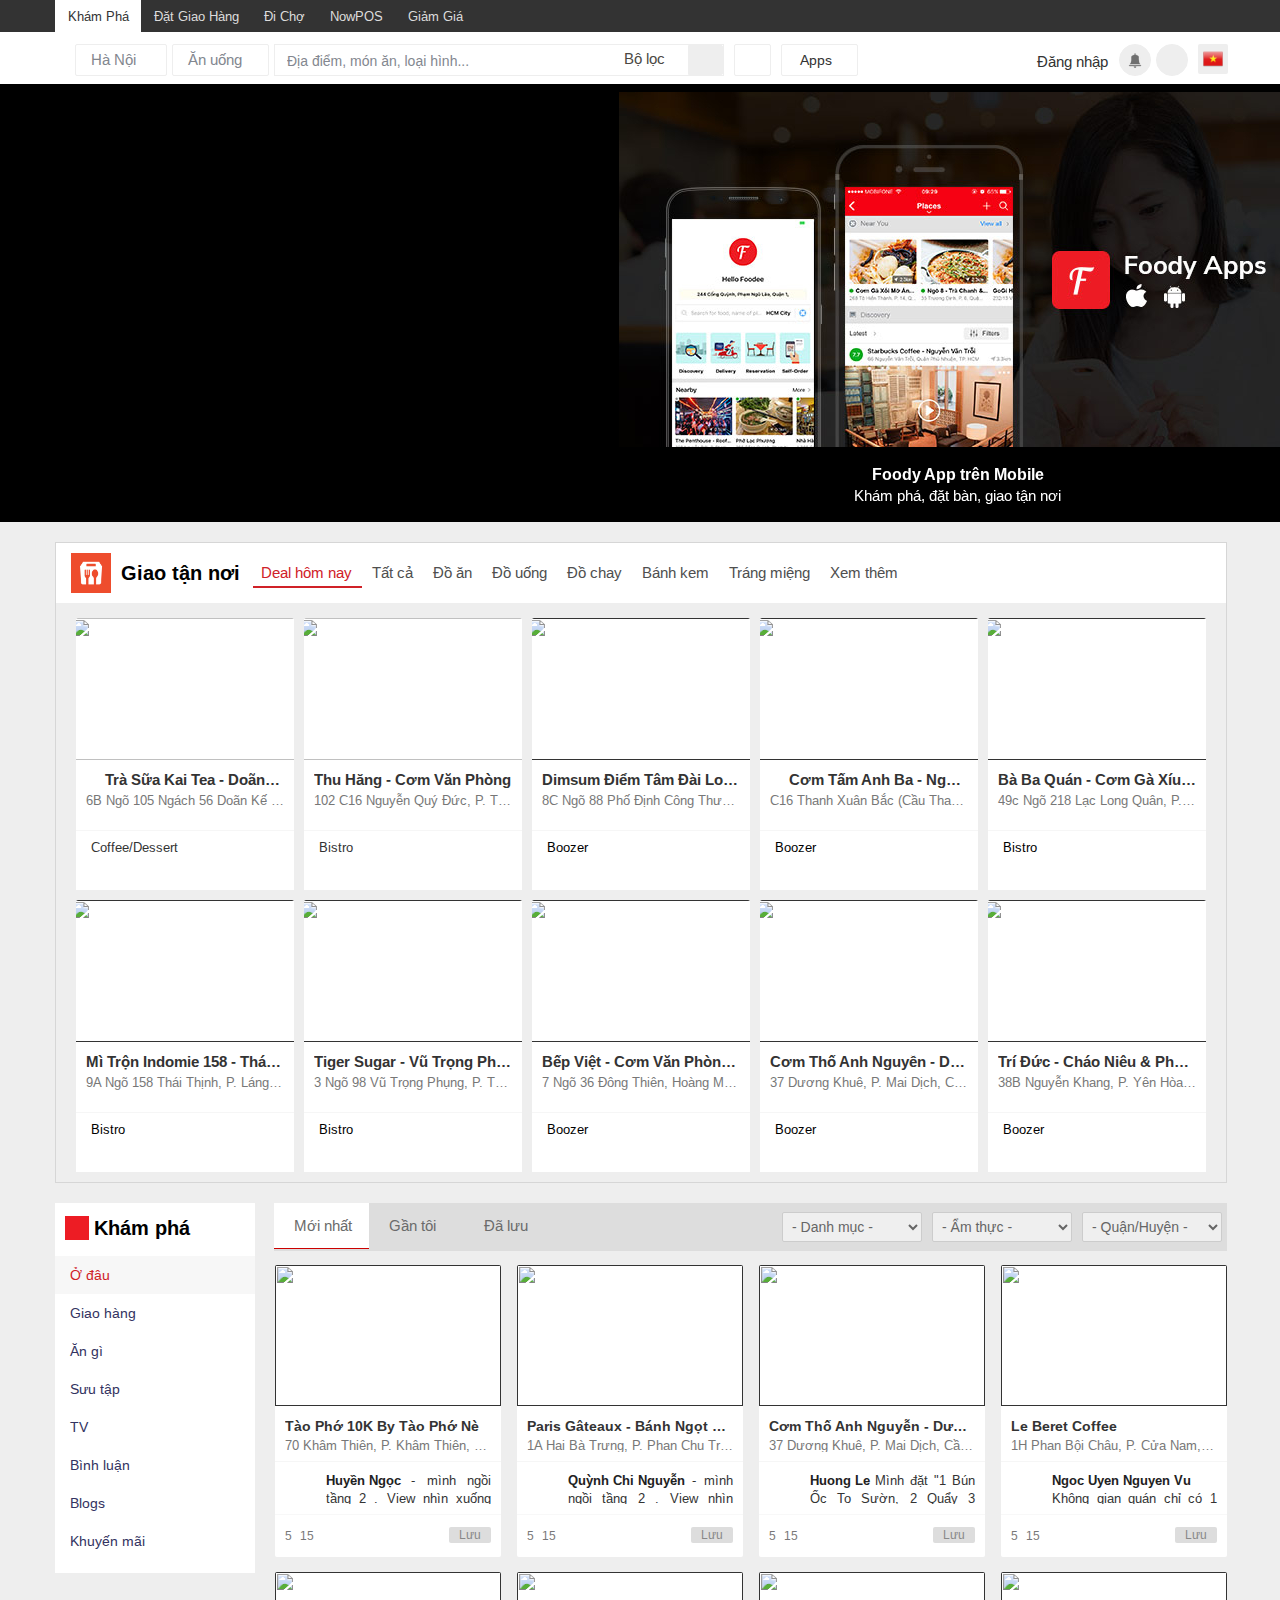
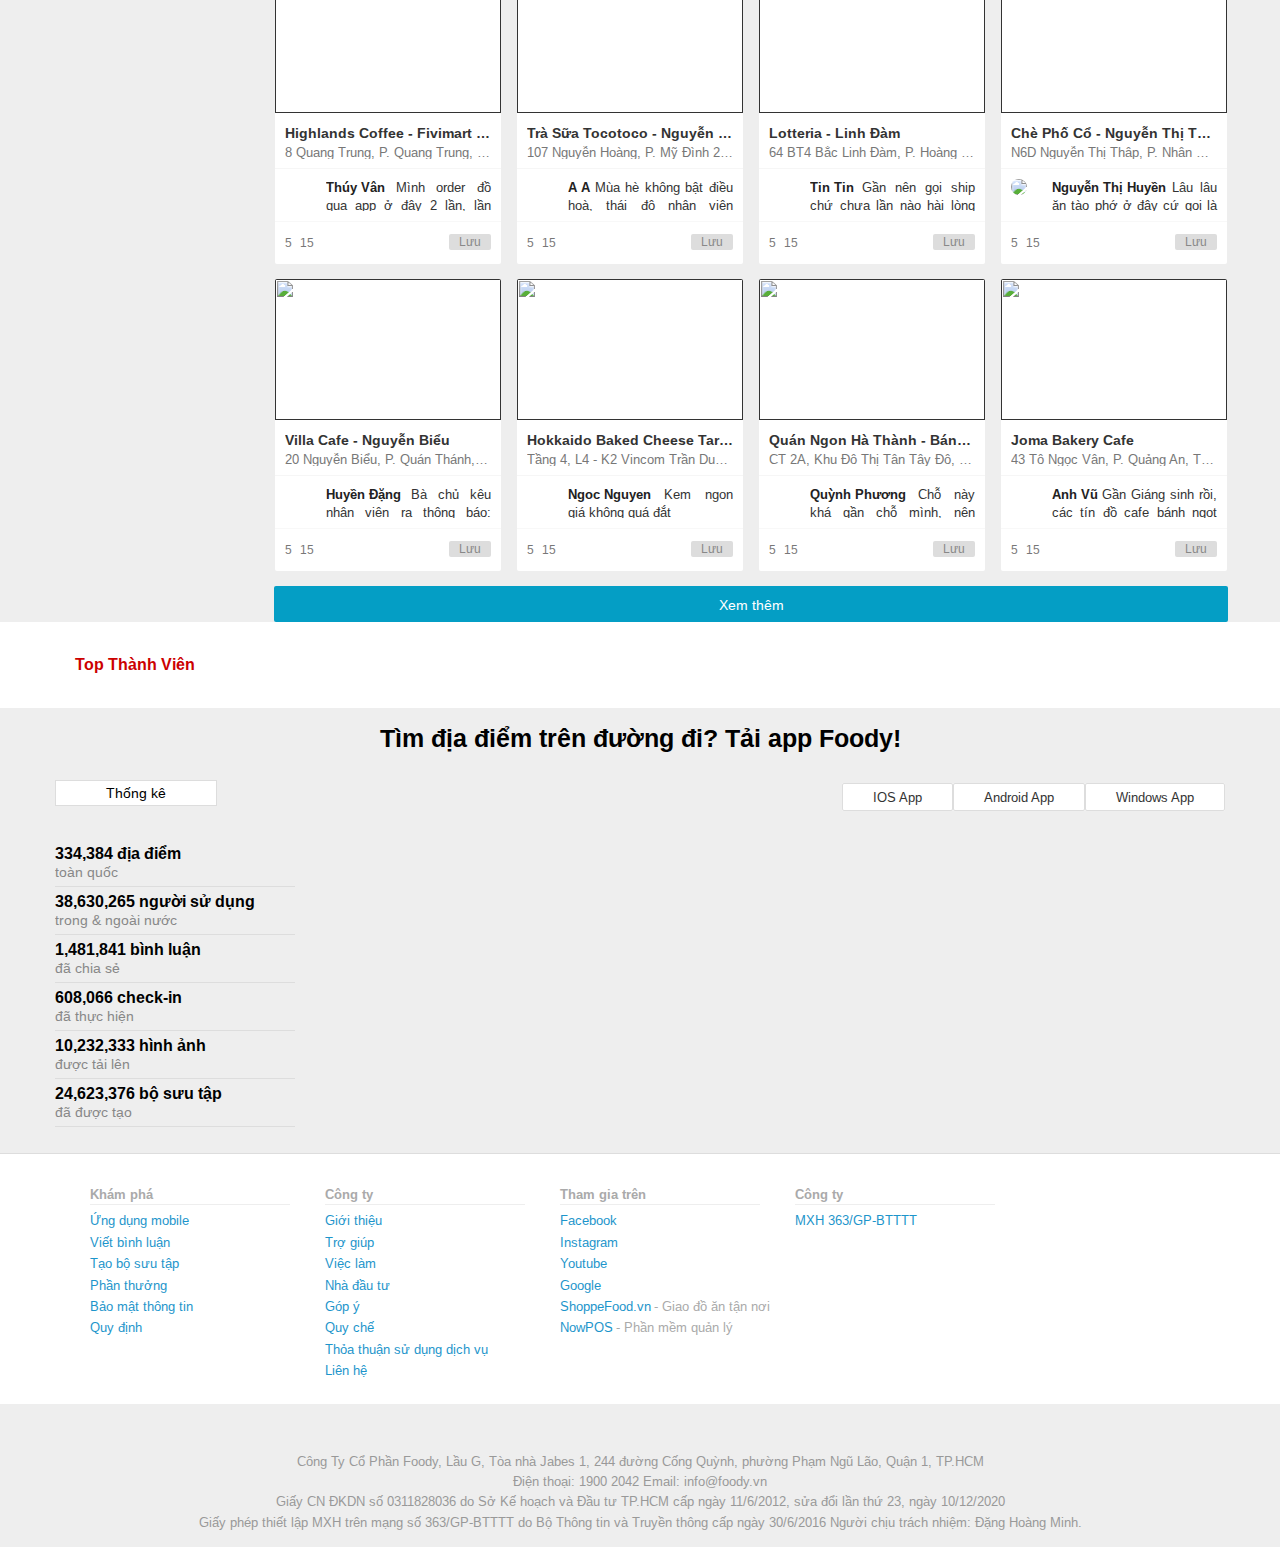
==== index.html @ 5f4aafc3 "Saving to Github" ====
<!DOCTYPE html>
<html lang="en">

<head>
    <meta charset="UTF-8">
    <meta http-equiv="X-UA-Compatible" content="IE=edge">
    <meta name="viewport" content="width=device-width, initial-scale=1.0">
    <title>Document</title>
    <link rel="stylesheet" href="./css/base.css">
    <link rel="stylesheet" href="./css/reset.css">
    <link rel="stylesheet" href="./css/header.css">
    <link rel="stylesheet" href="./css/banner.css">
    <link rel="stylesheet" href="./css/delivery.css">
    <link rel="stylesheet" href="./css/discovery.css">
    <link rel="stylesheet" href="./css/footer.css">
    <link rel="preconnect" href="https://fonts.googleapis.com">
    <link rel="preconnect" href="https://fonts.gstatic.com" crossorigin>
    <link rel="stylesheet" href="https://cdnjs.cloudflare.com/ajax/libs/font-awesome/6.1.1/css/all.min.css"
        integrity="sha512-KfkfwYDsLkIlwQp6LFnl8zNdLGxu9YAA1QvwINks4PhcElQSvqcyVLLD9aMhXd13uQjoXtEKNosOWaZqXgel0g=="
        crossorigin="anonymous" referrerpolicy="no-referrer" />
    <link href="https://fonts.googleapis.com/css2?family=Arimo:wght@400;500;600;700&display=swap" rel="stylesheet">
</head>

<body>
    <header class="header">
        <div class="container">
            <div class="container-topbar">
                <ul class="topbar">
                    <li class="topbar-items">
                        <a style="color: #333; " class="topbar-link topbar-current" href="#" rel="home">Khám Phá</a>
                    </li>
                    <li class="topbar-items">
                        <a class="topbar-link" href="#" rel="nofollow">Đặt Giao Hàng</a>
                    </li>
                    <li class="topbar-items">
                        <a class="topbar-link" href="#" rel="nofollow">Đi Chợ
                            <img class="topbar-link-img" src="https://www.foody.vn/style/css/strongbow/images/sb-new.gif" alt="">
                        </a>
                    </li>
                    <li class="topbar-items">
                        <a class="topbar-link" href="#" rel="nofollow">NowPOS</a>
                    </li>
                    <li class="topbar-items">
                        <a class="topbar-link" href="#" rel="nofollow">Giảm Giá</a>
                    </li>
                </ul>
            </div>
        </div>

        <div class="header-toolbar">
            <div class="container">
                <div class="foody-wrapper">
                    <a href="" class="logo header-logo">
                        <img src="/food_web/img/foody-vn.png" alt="">
                    </a>
                    <div class="btn-select__city">
                        <div class="btn-select__content">
                            <p>Hà Nội</p>
                            <i class="fa-solid fa-sort-down btn-select__icon"></i>
                        </div>
                    </div>
                    <div class="btn-select__category">
                        <div class="btn-category__content">
                            <p>Ăn uống</p>
                            <i class="fa-solid fa-sort-down btn-select__icon"></i>
                        </div>
                    </div>
                    <div class="search-bar__top">
                        <div class="search-bar__content">
                            <div class="search-text">
                                <input placeholder="Địa điểm, món ăn, loại hình..." type="text" class="search-input">
                            </div>
                            <div class="search-filter">
                                <i class="fa fa-sliders search-filter__icon"></i>
                                <p class="search-filter__text">Bộ lọc</p>
                            </div>
                            <div href="" class="search-button">
                                <a class="search-icon" href="">
                                    <span class="fa fa-search"></span>
                                </a>
                            </div>
                        </div>
                    </div>
                    <div class="menu-header">
                        <div class="place-menu">
                            <a href="" class="menu-icon">
                                <span class="fa fa-bars"></span>
                            </a>
                        </div>
                    </div>
                    <div class="header-apps">
                        <div>
                            <a class="header-apps__content" href="https://www.foody.vn/ung-dung-mobile" target="blank">
                                <span class="fa-solid fa-mobile-screen header-apps__icon"></span>
                                <p class="header-apps__text">Apps</p>
                            </a>
                        </div>
                    </div>
                    <div class="menu-login__control">
                        <div class="account-manage">
                            <a href="" class="btn-login-new">
                                <span class="btn-login__text">Đăng nhập</span>
                            </a>
                        </div>
                        <div class="notificationCrl">
                            <div style="float: right;">
                                <div class="notificationBox">
                                    <div class="notification-content">
                                    </div>
                                </div>
                            </div>
                        </div>
                        <div class="btn-add">
                            <a href="">
                                <i class="fa-solid fa-plus btn-add-icon"></i>
                            </a>
                        </div>
                        <div class="language-dropdown-container">
                            <a href="" class="language-dropdown-btn">
                                <img class="language-dropdown-img" src="./img/vn.png" alt="" style="float: left">
                            </a>
                        </div>
                    </div>
                </div>
            </div>
        </div>
    </header>
    <div class="wrapper">
        <div class="home-banner">
            <div class="home-banner-container slick-slider">
                <div class="slick-track">
                    <div class="banner-item">
                        <a target="blank" href="https://www.foody.vn/ung-dung-mobile" tittle="Foody App trên Mobile"
                            class="banner-img-link">
                            <img class="banner-item-img" src="./img/foody-675x355_foodyappbanner-636530746968443602.jpg"
                                alt="">
                        </a>
                        <div class="banner-caption">
                            <div class="banner-caption-name">Foody App trên Mobile</div>
                            <div class="banner-caption__desc">
                                <p>Khám phá, đặt bàn, giao tận nơi</p>
                            </div>
                        </div>
                    </div>
                </div>
            </div>
        </div>
    </div>
    <div class="wrapper">
        <div class="container">
            <div class="box-delivery">
                <div class="delivery-header">
                    <div class="avatar-box">
                        <div class="avatar">
                            <img class="avatar-img" src="./img/icon-delivery-60x60-3.png" alt="">
                        </div>
                        <span class="avatar-title">Giao tận nơi</span>
                    </div>
                    <div class="nav-box">
                        <ul class="nav-box-list" style="white-space: nowrap;">
                            <li class="nav-box__red">
                                <a class="nav-box__link" href="">
                                    <span class="nav-box-text__red">Deal hôm nay</span>
                                    <span class="underline"></span>
                                </a>
                            </li>
                            <li class="nav-box__item">
                                <a class="nav-box__link" href="">
                                    <span class="nav-box__text">Tất cả</span>
                                    <span class="underline"></span>
                                </a>
                            </li>
                            <li class="nav-box__item">
                                <a class="nav-box__link" href="">
                                    <span class="nav-box__text">Đồ ăn</span>
                                    <span class="underline"></span>
                                </a>
                            </li>
                            <li class="nav-box__item">
                                <a class="nav-box__link" href="">
                                    <span class="nav-box__text">Đồ uống</span>
                                    <span class="underline"></span>
                                </a>
                            </li>
                            <li class="nav-box__item">
                                <a class="nav-box__link" href="">
                                    <span class="nav-box__text">Đồ chay</span>
                                    <span class="underline"></span>
                                </a>
                            </li>
                            <li class="nav-box__item">
                                <a class="nav-box__link" href="">
                                    <span class="nav-box__text">Bánh kem</span>
                                    <span class="underline"></span>
                                </a>
                            </li>
                            <li class="nav-box__item">
                                <a class="nav-box__link" href="">
                                    <span class="nav-box__text">Tráng miệng</span>
                                    <span class="underline"></span>
                                </a>
                            </li>
                            <li class="nav-box__item">
                                <a class="nav-box__link" href="">
                                    <span class="nav-box__text">Xem thêm</span>
                                    <span class="underline"></span>
                                    <i class="fa-solid fa-chevron-down btn-more-icon"></i>
                                </a>
                            </li>
                        </ul>
                    </div>
                </div>
                <div class="menu-items">
                    <ul class="list-items">
                        <li class="item">
                            <div class="item-brand">
                                <a target="_blank" href="http://127.0.0.1:5501/food_web/SFproduct.html" class="avatar-item">
                                    <img class="item-img"
                                        src="https://images.foody.vn/res/g75/743406/prof/s750x400/foody-upload-api-foody-mobile-kai-tea-jpg-180906103813.jpg"
                                        alt="">
                                </a>
                                <a target="_blank" href="http://127.0.0.1:5501/food_web/SFproduct.html">
                                    <div style="display: flex; justify-content: space-between" class="item-title limit-text">
                                        <span title="Đây là một trong những địa điểm được đánh giá tốt nhất trên hệ thống ShopeeFood" class="item-quality"></span>
                                        <span class="title-text limit-text item-quality-text">Trà Sữa Kai Tea - Doãn Kế Thiện</span>
                                    </div>
                                    <div class="item-address limit-text">
                                        6B Ngõ 105 Ngách 56 Doãn Kế Thiện, Cầu Giấy, Hà Nội
                                    </div>
                                </a>
                            </div>
                            <a target="_blank" href="http://127.0.0.1:5501/food_web/SFproduct.html">
                            <div class="info-item">
                                <i class="fa fa-tag ng-hide info-item-icon"></i>
                                <label style="font-size: 13px" for="">Coffee/Dessert</label>
                            </div>
                        </a>
                        </li>
                        <li class="item">
                            <div class="item-brand">
                                <a target="_blank" href="http://127.0.0.1:5501/food_web/ShoppeFood.html" class="avatar-item">
                                    <img class="item-img"
                                        src="https://images.foody.vn/res/g91/902408/prof/s750x400/foody-upload-api-foody-mobile-com-190405140510.jpg"
                                        alt="">
                                </a>
                                <a target="_blank" href="http://127.0.0.1:5501/food_web/ShoppeFood.html">
                                    <div class="item-title limit-text">
                                        <span class="title-text limit-text">Thu Hằng - Cơm Văn Phòng</span>
                                    </div>
                                    <div class="item-address limit-text">
                                        102 C16 Nguyễn Quý Đức, P. Thanh Xuân Bắc, Thanh Xuân, Hà Nội
                                    </div>
                                </a>
                            </div>
                            <a target="_blank" href="http://127.0.0.1:5501/food_web/ShoppeFood.html">
                            <div class="info-item">
                                <i class="fa fa-tag ng-hide info-item-icon"></i>
                                <label style="font-size: 13px" for="">Bistro</label>
                            </div>
                        </a>
                        </li>
                        <li class="item">
                            <div class="item-brand">
                                <a href="" class="avatar-item">
                                    <img class="item-img"
                                        src="https://images.foody.vn/res/g77/761188/prof/s750x400/foody-upload-api-foody-mobile-avar-jpg-180917101155.jpg"
                                        alt="">
                                </a>
                                <a href="">
                                    <div class="item-title limit-text">
                                        <span class="title-text limit-text">Dimsum Điểm Tâm Đài Loan - Phố Định Công
                                            Thượng</span>
                                    </div>
                                    <div class="item-address limit-text">
                                        8C Ngõ 88 Phố Định Công Thượng, Hoàng Mai, Hà Nội
                                    </div>
                                </a>
                            </div>
                            <div class="info-item">
                                <i class="fa fa-tag ng-hide info-item-icon"></i>
                                <label style="font-size: 13px" for="">Boozer</label>
                            </div>
                        </li>
                        <li class="item">
                            <div class="item-brand">
                                <a href="" class="avatar-item">
                                    <img class="item-img"
                                        src="https://images.foody.vn/res/g92/910078/prof/s750x400/image-31e09b60-200910115830.jpeg"
                                        alt="">
                                </a>
                                <a href="">
                                    <div style="display: flex;" class="item-title limit-text">
                                        <span title="Đây là một trong những địa điểm được đánh giá tốt nhất trên hệ thống ShopeeFood" class="item-quality"></span>
                                        <span class="title-text limit-text item-quality-text">Cơm Tấm Anh Ba - Nguyễn Quý Đức</span>
                                    </div>
                                    <div class="item-address limit-text">
                                        C16 Thanh Xuân Bắc (Cầu Thang 5), P. Thanh Xuân Bắc, Thanh Xuân, Hà Nội
                                    </div>
                                </a>
                            </div>
                            <div class="info-item">
                                <i class="fa fa-tag ng-hide info-item-icon"></i>
                                <label style="font-size: 13px" for="">Boozer</label>
                            </div>
                        </li>
                        <li class="item">
                            <div class="item-brand">
                                <a href="" class="avatar-item">
                                    <img class="item-img"
                                        src="https://images.foody.vn/res/g77/764189/prof/s750x400/foody-upload-api-foody-mobile-com-ga-190516171635.jpg"
                                        alt="">
                                </a>
                                <a href="">
                                    <div class="item-title limit-text">
                                        <span class="title-text limit-text">Bà Ba Quán - Cơm Gà Xíu - Lạc Long
                                            Quân</span>
                                    </div>
                                    <div class="item-address limit-text">
                                        49c Ngõ 218 Lạc Long Quân, P. Bưởi, Tây Hồ, Hà Nội
                                    </div>
                                </a>
                            </div>
                            <div class="info-item">
                                <i class="fa fa-tag ng-hide info-item-icon"></i>
                                <label style="font-size: 13px" for="">Bistro</label>
                            </div>
                        </li>
                        <li class="item">
                            <div class="item-brand">
                                <a href="" class="avatar-item">
                                    <img class="item-img"
                                        src="https://images.foody.vn/res/g101/1003994/prof/s750x400/file_restaurant_photo_ml9d_16212-bf0dcbeb-210517102640.jpg"
                                        alt="">
                                </a>
                                <a href="">
                                    <div class="item-title limit-text">
                                        <span class="title-text limit-text">Mì Trộn Indomie 158 - Thái Thịnh</span>
                                    </div>
                                    <div class="item-address limit-text">
                                        9A Ngõ 158 Thái Thịnh, P. Láng Hạ, Đống Đa, Hà Nội
                                    </div>
                                </a>
                            </div>
                            <div class="info-item">
                                <i class="fa fa-tag ng-hide info-item-icon"></i>
                                <label style="font-size: 13px" for="">Bistro</label>
                            </div>
                        </li>
                        <li class="item">
                            <div class="item-brand">
                                <a href="" class="avatar-item">
                                    <img class="item-img"
                                        src="https://images.foody.vn/res/g96/950640/prof/s750x400/foody-upload-api-foody-mobile-tigersugar_st-190826105153.jpg"
                                        alt="">
                                </a>
                                <a href="">
                                    <div class="item-title limit-text">
                                        <span class="title-text limit-text">Tiger Sugar - Vũ Trọng Phụng</span>
                                    </div>
                                    <div class="item-address limit-text">
                                        3 Ngõ 98 Vũ Trọng Phụng, P. Thanh Xuân Trung, Thanh Xuân, Hà Nội
                                    </div>
                                </a>
                            </div>
                            <div class="info-item">
                                <i class="fa fa-tag ng-hide info-item-icon"></i>
                                <label style="font-size: 13px" for="">Bistro</label>
                            </div>
                        </li>
                        <li class="item">
                            <div class="item-brand">
                                <a href="" class="avatar-item">
                                    <img class="item-img"
                                        src="https://images.foody.vn/res/g99/984368/prof/s750x400/foody-upload-api-foody-mobile-foody-upload-api-foo-191126140759.jpg"
                                        alt="">
                                </a>
                                <a href="">
                                    <div class="item-title limit-text">
                                        <span class="title-text limit-text">Bếp Việt - Cơm Văn Phòng - Đông Thiên</span>
                                    </div>
                                    <div class="item-address limit-text">
                                        7 Ngõ 36 Đông Thiên, Hoàng Mai, Hà Nội
                                    </div>
                                </a>
                            </div>
                            <div class="info-item">
                                <i class="fa fa-tag ng-hide info-item-icon"></i>
                                <label style="font-size: 13px" for="">Boozer</label>
                            </div>
                        </li>
                        <li class="item">
                            <div class="item-brand">
                                <a href="" class="avatar-item">
                                    <img class="item-img"
                                        src="https://images.foody.vn/res/g21/207378/prof/s750x400/file_restaurant_photo_shqb_16140-9f84704b-210223172714.jpeg"
                                        alt="">
                                </a>
                                <a href="">
                                    <div class="item-title limit-text">
                                        <span class="title-text limit-text">Cơm Thố Anh Nguyễn - Dương Khuê</span>
                                    </div>
                                    <div class="item-address limit-text">
                                        37 Dương Khuê, P. Mai Dịch, Cầu Giấy, Hà Nội
                                    </div>
                                </a>
                            </div>
                            <div class="info-item">
                                <i class="fa fa-tag ng-hide info-item-icon"></i>
                                <label style="font-size: 13px" for="">Boozer</label>
                            </div>
                        </li>
                        <li class="item">
                            <div class="item-brand">
                                <a href="" class="avatar-item">
                                    <img class="item-img"
                                        src="https://images.foody.vn/res/g25/241564/prof/s750x400/foody-mobile-20-jpg-309-636004809264384661.jpg"
                                        alt="">
                                </a>
                                <a href="">
                                    <div class="item-title limit-text">
                                        <span class="title-text limit-text">Trí Đức - Cháo Niêu & Phở Bún Miến</span>
                                    </div>
                                    <div class="item-address limit-text">
                                        38B Nguyễn Khang, P. Yên Hòa, Cầu Giấy, Hà Nội
                                    </div>
                                </a>
                            </div>
                            <div class="info-item">
                                <i class="fa fa-tag ng-hide info-item-icon"></i>
                                <label style="font-size: 13px" for="">Boozer</label>
                            </div>
                        </li>

                    </ul>
                    <a href="" class="li-page">
                        <i class="li-page-icon fa fa-solid fa-chevron-right"></i>
                    </a>
                </div>
            </div>
        </div>
    </div>
    <div class="wrapper">
        <div class="home-page">
            <div class="container">
                <div class="box-group discovery">
                    <div class="nav-left foody-toolbar">
                        <div class="toolbar-left">
                            <div class="header-toolbar-left">
                                <a href="" class="toolbar-left-avatar">
                                    <img class="left-avatar"
                                        src="https://www.foody.vn/asset/styles/images/icons/icon-foody-60x60.png"
                                        alt="">
                                    <a href="" class="left-title">
                                        <label for="" class="left-title-text">
                                            Khám phá
                                        </label>
                                    </a>
                                </a>
                            </div>
                            <ul class="toolbar-left-box">
                                <li class="active">
                                    <a href="" class="left-box-content">
                                        <lable class="box-content-text">Ở đâu</lable>
                                        <i class="fa fa-angle-right box-content-icon"></i>
                                    </a>
                                </li>
                                <li class="active">
                                    <a href="" class="noactive left-box-content">
                                        <lable class="box-content-text">Giao hàng</lable>
                                        <i class="fa fa-angle-right box-content-icon"></i>
                                    </a>
                                </li>
                                <li class="active">
                                    <a href="" class="noactive left-box-content">
                                        <lable class="box-content-text">Ăn gì</lable>
                                        <i class="fa fa-angle-right box-content-icon"></i>
                                    </a>
                                </li>
                                <li class="active">
                                    <a href="" class="noactive left-box-content">
                                        <lable class="box-content-text">Sưu tập</lable>
                                        <i class="fa fa-angle-right box-content-icon"></i>
                                    </a>
                                </li>
                                <li class="active">
                                    <a href="" class="noactive left-box-content">
                                        <lable class="box-content-text">TV</lable>
                                        <i class="fa fa-angle-right box-content-icon"></i>
                                    </a>
                                </li>
                                <li class="active">
                                    <a href="" class="noactive left-box-content">
                                        <lable class="box-content-text">Bình luận</lable>
                                        <i class="fa fa-angle-right box-content-icon"></i>
                                    </a>
                                </li>
                                <li class="active">
                                    <a href="" class="noactive left-box-content">
                                        <lable class="box-content-text">Blogs</lable>
                                        <i class="fa fa-angle-right box-content-icon"></i>
                                    </a>
                                </li>
                                <li class="active">
                                    <a href="" class="noactive left-box-content">
                                        <lable class="box-content-text">Khuyến mãi</lable>
                                        <i class="fa fa-angle-right box-content-icon"></i>
                                    </a>
                                </li>
                            </ul>
                        </div>
                    </div>
                    <div class="discovery-banner discovery-list-item">
                        <div class="RequestDiv">
                            <div class="discovery-banner-home">
                                <div class="discovery-banner-header foody-toolbar clear-box">
                                    <div style="top: 0px;" class="banner-header clear-box">
                                        <ul class="discovery-banner-list">
                                            <li class="discovery-banner-items current-items">
                                                <a class="discovery-banner-item current" href="">Mới nhất</a>
                                            </li>
                                            <li class="discovery-banner-items">
                                                <a class="discovery-banner-item" href="">Gần tôi</a>
                                            </li>
                                            <li class="discovery-banner-items">
                                                <a class="discovery-banner-item" href="">Đã lưu</a>
                                            </li>
                                            <li class="discovery-select">
                                                <select class="select-district">
                                                    <option value="" selected="selected">- Quận/Huyện -</option>
                                                    <option value="20">Quận Ba Đình</option>
                                                    <option value="690">Quận Bắc Từ Liêm</option>
                                                    <option value="21">Quận Cầu Giấy</option>
                                                    <option value="22">Quận Đống Đa</option>
                                                    <option value="23">Quận Hà Đông</option>
                                                    <option value="24">Quận Hai Bà Trưng</option>
                                                    <option value="25">Quận Hoàn Kiếm</option>
                                                    <option value="26">Quận Hoàng Mai</option>
                                                    <option value="27">Quận Long Biên</option>
                                                    <option value="945">Quận Nam Từ Liêm</option>
                                                    <option value="28">Quận Tây Hồ</option>
                                                    <option value="29">Quận Thanh Xuân</option>
                                                    <option value="692">Thị Xã Sơn Tây</option>
                                                    <option value="674">Huyện Ba Vì</option>
                                                    <option value="675">Huyện Chương Mỹ</option>
                                                    <option value="676">Huyện Đan Phượng</option>
                                                    <option value="677">Huyện Đông Anh</option>
                                                    <option value="678">Huyện Gia Lâm</option>
                                                    <option value="679">Huyện Hoài Đức</option>
                                                    <option value="680">Huyện Mê Linh</option>
                                                    <option value="681">Huyện Mỹ Đức</option>
                                                    <option value="682">Huyện Phú Xuyên</option>
                                                    <option value="683">Huyện Phúc Thọ</option>
                                                    <option value="684">Huyện Quốc Oai</option>
                                                    <option value="685">Huyện Sóc Sơn</option>
                                                    <option value="686">Huyện Thạch Thất</option>
                                                    <option value="687">Huyện Thanh Oai</option>
                                                    <option value="688">Huyện Thanh Trì</option>
                                                    <option value="689">Huyện Thường Tín</option>
                                                    <option value="691">Huyện Ứng Hòa</option>
                                                </select>
                                            </li>
                                            <li class="discovery-select">
                                                <select class="select-district">
                                                    <option value="" selected="selected">- Ẩm thực -</option>
                                                    <option value="2">Món Bắc</option>
                                                    <option value="4">Món Trung Hoa</option>
                                                    <option value="7">Món Miền Trung</option>
                                                    <option value="12">Món Miền Nam</option>
                                                    <option value="16">Món Ấn Độ</option>
                                                    <option value="17">Món Thái</option>
                                                    <option value="18">Ý</option>
                                                    <option value="19">Pháp</option>
                                                    <option value="20">Đức</option>
                                                    <option value="21">Món Nhật</option>
                                                    <option value="22">Món Hàn</option>
                                                    <option value="25">Thụy sĩ</option>
                                                    <option value="29">Tây Nguyên</option>
                                                    <option value="30">Singapore</option>
                                                    <option value="31">Malaysia</option>
                                                    <option value="32">Brazil</option>
                                                    <option value="33">Mỹ</option>
                                                    <option value="35">Tây Ban Nha</option>
                                                    <option value="37">Indonesia</option>
                                                    <option value="38">Campuchia</option>
                                                    <option value="39">Mexico</option>
                                                    <option value="40">Canada</option>
                                                    <option value="41">Ả Rập</option>
                                                    <option value="42">Philippines</option>
                                                    <option value="43">Thổ Nhĩ Kỳ</option>
                                                    <option value="44">Tiệp (Séc)</option>
                                                    <option value="46">Argentina</option>
                                                    <option value="51">Đài Loan</option>
                                                    <option value="52">Bánh Pizza</option>
                                                    <option value="53">Iran</option>
                                                    <option value="55">Đặc sản vùng</option>
                                                </select>
                                            </li>
                                            <li class="discovery-select">
                                                <select class="select-district">
                                                    <option value="" selected="selected">- Danh mục -</option>
                                                    <option value="12">Sang trọng</option>
                                                    <option value="39">Buffet</option>
                                                    <option value="1">Nhà hàng</option>
                                                    <option value="11">Ăn vặt/vỉa hè</option>
                                                    <option value="56">Ăn chay</option>
                                                    <option value="2">Café/Dessert</option>
                                                    <option value="3">Quán ăn</option>
                                                    <option value="4">Bar/Pub</option>
                                                    <option value="54">Quán nhậu</option>
                                                    <option value="43">Beer club</option>
                                                    <option value="6">Tiệm bánh</option>
                                                    <option value="44">Tiệc tận nơi</option>
                                                    <option value="27">Shop Online</option>
                                                    <option value="28">Giao cơm văn phòng</option>
                                                    <option value="79">Khu Ẩm Thực</option>
                                                </select>
                                            </li>
                                        </ul>
                                    </div>
                                </div>
                                <div class="content-container clear-box">
                                    <div class="content-item">
                                        <div class="content-avatar">
                                            <a href="">
                                                <img class="content-avatar-img"
                                                    src="https://images.foody.vn/res/g93/925102/prof/s640x400/foody-upload-api-foody-mobile-ava-tao-pho-190531135556.jpg"
                                                    alt="">
                                            </a>
                                        </div>
                                        <div class="items-content">
                                            <a href="">
                                                <div class="content-item-title limit-text">
                                                    <span class="content-title-text limit-text">Tào Phớ 10K By Tào Phớ
                                                        Nè</span>
                                                </div>
                                                <div class="content-desc limit-text">
                                                    70 Khâm Thiên, P. Khâm Thiên, Đống Đa, Hà Nội
                                                </div>
                                            </a>
                                        </div>
                                        <div class="items-review">
                                            <div class="avatar-review">
                                                <a href="" class="avatar-review-img">
                                                    <img class="review-img"
                                                        src="https://images.foody.vn/usr/g951/9500547/avt/c100x100/huyenngoc381381-avatar-744-637088516038815517.jpg"
                                                        alt="">
                                                </a>
                                            </div>
                                            <div class="user-review block-with-text limit-review-text">
                                                <a href="">
                                                    <b class="review-name">Huyền Ngọc</b>
                                                </a>
                                                <a href="" class="review-text">
                                                    - mình ngồi tầng 2 . View nhìn xuống khá đẹp.
                                                    - bánh với trà ở đây mình thấy khá ngon. Trà hoa quả ở đây được pha
                                                    vừa miệng mà kiểu đồ tươi ấy 🥰
                                                </a>
                                            </div>
                                        </div>
                                        <div class="item-count">
                                            <a class="item-count-content" href="">
                                                <i class="fa fa-comment"></i>
                                                <span>5</span>
                                            </a>
                                            <a class="item-count-content" href="">
                                                <i class="fa fa-camera"></i>
                                                <span>15</span>
                                            </a>
                                            <a class="item-count-content item-count-right" href="">
                                                <i class="fa fa-bookmark"></i>
                                                <span>Lưu</span>
                                            </a>
                                        </div>
                                    </div>
                                    <div class="content-item">
                                        <div class="content-avatar">
                                            <a href="">
                                                <img class="content-avatar-img"
                                                    src="https://images.foody.vn/res/g1/6163/prof/s640x400/foody-upload-api-foody-mobile-cover-200522152639.jpg"
                                                    alt="">
                                            </a>
                                        </div>
                                        <div class="items-content">
                                            <a href="">
                                                <div class="content-item-title limit-text">
                                                    <span class="content-title-text limit-text">Paris Gâteaux - Bánh
                                                        Ngọt & Trà Sữa - Hai Bà Trưng</span>
                                                </div>
                                                <div class="content-desc limit-text">
                                                    1A Hai Bà Trưng, P. Phan Chu Trinh, Hoàn Kiếm, Hà Nội
                                                </div>
                                            </a>
                                        </div>
                                        <div class="items-review">
                                            <div class="avatar-review">
                                                <a href="" class="avatar-review-img">
                                                    <img class="review-img"
                                                        src="https://images.foody.vn/usr/g1158/11579565/avt/c100x100/chi2k-avatar-159-637309618490498502.jpg"
                                                        alt="">
                                                </a>
                                            </div>
                                            <div class="user-review block-with-text limit-review-text">
                                                <a href="">
                                                    <b class="review-name">Quỳnh Chi Nguyễn</b>
                                                </a>
                                                <a href="" class="review-text">
                                                    - mình ngồi tầng 2 . View nhìn xuống khá đẹp.
                                                    - bánh với trà ở đây mình thấy khá ngon. Trà hoa quả ở đây được pha
                                                    vừa miệng mà kiểu đồ tươi ấy 🥰
                                                </a>
                                            </div>
                                        </div>
                                        <div class="item-count">
                                            <a class="item-count-content" href="">
                                                <i class="fa fa-comment"></i>
                                                <span>5</span>
                                            </a>
                                            <a class="item-count-content" href="">
                                                <i class="fa fa-camera"></i>
                                                <span>15</span>
                                            </a>
                                            <a class="item-count-content item-count-right" href="">
                                                <i class="fa fa-bookmark"></i>
                                                <span>Lưu</span>
                                            </a>
                                        </div>
                                    </div>
                                    <div class="content-item">
                                        <div class="content-avatar">
                                            <a href="">
                                                <img class="content-avatar-img"
                                                    src="https://images.foody.vn/res/g75/748310/prof/s640x400/file_restaurant_photo_9xuq_16328-d4d08993-210928162856.jpg"
                                                    alt="">
                                            </a>
                                        </div>
                                        <div class="items-content">
                                            <a href="">
                                                <div class="content-item-title limit-text">
                                                    <span class="content-title-text limit-text">Cơm Thố Anh Nguyễn -
                                                        Dương Khuê</span>
                                                </div>
                                                <div class="content-desc limit-text">
                                                    37 Dương Khuê, P. Mai Dịch, Cầu Giấy, Hà Nội
                                                </div>
                                            </a>
                                        </div>
                                        <div class="items-review">
                                            <div class="avatar-review">
                                                <a href="" class="avatar-review-img">
                                                    <img class="review-img"
                                                        src="https://images.foody.vn/usr/g1621/16200020/avt/c100x100/beauty-upload-api-foody-avatar-6e9fddb1-ceb4-4bba-8164-8539a64234b1-200720130003.jpeg"
                                                        alt="">
                                                </a>
                                            </div>
                                            <div class="user-review block-with-text limit-review-text">
                                                <a href="">
                                                    <b class="review-name">Huong Le</b>
                                                </a>
                                                <a href="" class="review-text">
                                                    Mình đặt "1 Bún Ốc To Sườn, 2 Quẩy 3 Cái", mình cảm thấy bún ốc ở
                                                    đây ăn rất ngon, nước chan rất hợp khẩu vị của mình. Mỗi tội nhận đc
                                                    bát bún ốc, mà chỉ có đúng 5 con ốc, gọi là ốc to mà kích thước bé
                                                    ...!
                                                </a>
                                            </div>
                                        </div>
                                        <div class="item-count">
                                            <a class="item-count-content" href="">
                                                <i class="fa fa-comment"></i>
                                                <span>5</span>
                                            </a>
                                            <a class="item-count-content" href="">
                                                <i class="fa fa-camera"></i>
                                                <span>15</span>
                                            </a>
                                            <a class="item-count-content item-count-right" href="">
                                                <i class="fa fa-bookmark"></i>
                                                <span>Lưu</span>
                                            </a>
                                        </div>
                                    </div>
                                    <div class="content-item">
                                        <div class="content-avatar">
                                            <a href="">
                                                <img class="content-avatar-img"
                                                    src="https://images.foody.vn/res/g89/884755/prof/s640x400/foody-upload-api-foody-mobile-2-190124090803.jpg"
                                                    alt="">
                                            </a>
                                        </div>
                                        <div class="items-content">
                                            <a href="">
                                                <div class="content-item-title limit-text">
                                                    <span class="content-title-text limit-text">Le Beret Coffee</span>
                                                </div>
                                                <div class="content-desc limit-text">
                                                    1H Phan Bội Châu, P. Cửa Nam, Hoàn Kiếm, Hà Nội
                                                </div>
                                            </a>
                                        </div>
                                        <div class="items-review">
                                            <div class="avatar-review">
                                                <a href="" class="avatar-review-img">
                                                    <img class="review-img"
                                                        src="https://images.foody.vn/usr/g223/2224712/avt/c100x100/ngocuyennguyenvu-avatar-811-637024136224654920.jpg"
                                                        alt="">
                                                </a>
                                            </div>
                                            <div class="user-review block-with-text limit-review-text">
                                                <a href="">
                                                    <b class="review-name">Ngoc Uyen Nguyen Vu</b>
                                                </a>
                                                <a href="" class="review-text">
                                                    Không gian quán chỉ có 1 tầng, trong nhà và chỗ ngồi ngoài trời ở
                                                    vỉa hè. Mọi người đến đây chủ yếu ngồi bên ngoài, nhưng nếu hết chỗ
                                                    thì ngồi sát cửa kính trong nhà cũng khá thích.
                                                    Ở đây có món slow ...
                                                </a>
                                            </div>
                                        </div>
                                        <div class="item-count">
                                            <a class="item-count-content" href="">
                                                <i class="fa fa-comment"></i>
                                                <span>5</span>
                                            </a>
                                            <a class="item-count-content" href="">
                                                <i class="fa fa-camera"></i>
                                                <span>15</span>
                                            </a>
                                            <a class="item-count-content item-count-right" href="">
                                                <i class="fa fa-bookmark"></i>
                                                <span>Lưu</span>
                                            </a>
                                        </div>
                                    </div>
                                    <div class="content-item">
                                        <div class="content-avatar">
                                            <a href="">
                                                <img class="content-avatar-img"
                                                    src="https://images.foody.vn/res/g28/276305/prof/s640x400/image-4e5a2526-210613161531.jpeg"
                                                    alt="">
                                            </a>
                                        </div>
                                        <div class="items-content">
                                            <a href="">
                                                <div class="content-item-title limit-text">
                                                    <span class="content-title-text limit-text">Highlands Coffee -
                                                        Fivimart Hà Đông</span>
                                                </div>
                                                <div class="content-desc limit-text">
                                                    8 Quang Trung, P. Quang Trung, Hà Đông, Hà Nội
                                                </div>
                                            </a>
                                        </div>
                                        <div class="items-review">
                                            <div class="avatar-review">
                                                <a href="" class="avatar-review-img">
                                                    <img class="review-img"
                                                        src="https://images.foody.vn/default/s100/user-default-female.png"
                                                        alt="">
                                                </a>
                                            </div>
                                            <div class="user-review block-with-text limit-review-text">
                                                <a href="">
                                                    <b class="review-name">Thúy Vân</b>
                                                </a>
                                                <a href="" class="review-text">
                                                    Mình order đồ qua app ở đây 2 lần, lần nào nhận đồ cũng bị đổ nhưng
                                                    lần trước đổ ít nên mình không muốn review, hôm nay thì quá cẩu thả
                                                    thật sự. Ly bạc xỉu đổ cả nửa, ướt hết túi đựng bánh cookie làm ...
                                                </a>
                                            </div>
                                        </div>
                                        <div class="item-count">
                                            <a class="item-count-content" href="">
                                                <i class="fa fa-comment"></i>
                                                <span>5</span>
                                            </a>
                                            <a class="item-count-content" href="">
                                                <i class="fa fa-camera"></i>
                                                <span>15</span>
                                            </a>
                                            <a class="item-count-content item-count-right" href="">
                                                <i class="fa fa-bookmark"></i>
                                                <span>Lưu</span>
                                            </a>
                                        </div>
                                    </div>
                                    <div class="content-item">
                                        <div class="content-avatar">
                                            <a href="">
                                                <img class="content-avatar-img"
                                                    src="https://images.foody.vn/res/g67/662391/prof/s640x400/foody-mobile-1581-jpg-478-636316540269792485.jpg"
                                                    alt="">
                                            </a>
                                        </div>
                                        <div class="items-content">
                                            <a href="">
                                                <div class="content-item-title limit-text">
                                                    <span class="content-title-text limit-text">Trà Sữa Tocotoco -
                                                        Nguyễn Hoàng</span>
                                                </div>
                                                <div class="content-desc limit-text">
                                                    107 Nguyễn Hoàng, P. Mỹ Đình 2, Nam Từ Liêm, Hà Nội
                                                </div>
                                            </a>
                                        </div>
                                        <div class="items-review">
                                            <div class="avatar-review">
                                                <a href="" class="avatar-review-img">
                                                    <img class="review-img"
                                                        src="https://images.foody.vn/usr/g1200/11992678/avt/c100x100/foody-avatar-ef7e4d1f-eee0-4bd0--0413314c-220609105134.jpeg"
                                                        alt="">
                                                </a>
                                            </div>
                                            <div class="user-review block-with-text limit-review-text">
                                                <a href="">
                                                    <b class="review-name">A A</b>
                                                </a>
                                                <a href="" class="review-text">
                                                    Mùa hè không bật điều hoà, thái độ nhân viên không tốt, dùng mã km
                                                    Meetee mà cái gì cũng không app được 🤣🤣
                                                </a>
                                            </div>
                                        </div>
                                        <div class="item-count">
                                            <a class="item-count-content" href="">
                                                <i class="fa fa-comment"></i>
                                                <span>5</span>
                                            </a>
                                            <a class="item-count-content" href="">
                                                <i class="fa fa-camera"></i>
                                                <span>15</span>
                                            </a>
                                            <a class="item-count-content item-count-right" href="">
                                                <i class="fa fa-bookmark"></i>
                                                <span>Lưu</span>
                                            </a>
                                        </div>
                                    </div>
                                    <div class="content-item">
                                        <div class="content-avatar">
                                            <a href="">
                                                <img class="content-avatar-img"
                                                    src="https://images.foody.vn/res/g71/709496/prof/s640x400/image-dd0aeca0-210614103004.jpeg"
                                                    alt="">
                                            </a>
                                        </div>
                                        <div class="items-content">
                                            <a href="">
                                                <div class="content-item-title limit-text">
                                                    <span class="content-title-text limit-text">Lotteria - Linh
                                                        Đàm</span>
                                                </div>
                                                <div class="content-desc limit-text">
                                                    64 BT4 Bắc Linh Đàm, P. Hoàng Liệt, Hoàng Mai, Hà Nội
                                                </div>
                                            </a>
                                        </div>
                                        <div class="items-review">
                                            <div class="avatar-review">
                                                <a href="" class="avatar-review-img">
                                                    <img class="review-img"
                                                        src="https://images.foody.vn/usr/g54/535157/avt/c100x100/d4uch4mh3t_ch0m0tcu0ctjnh-avatar-565-636666600038138074.jpg"
                                                        alt="">
                                                </a>
                                            </div>
                                            <div class="user-review block-with-text limit-review-text">
                                                <a href="">
                                                    <b class="review-name">Tin Tin</b>
                                                </a>
                                                <a href="" class="review-text">
                                                    Gần nên gọi ship chứ chưa lần nào hài lòng khi ăn ở đây ý
                                                    Minh hay gọi set gà sốt hs 87k có 2 miếng gà, pepsi sz S và khoai
                                                    tây chiên nhỏ. Gà sốt mà như kiểu gà rán, dc có tí sốt ăn ko rõ vị j
                                                    trong khi ...
                                                </a>
                                            </div>
                                        </div>
                                        <div class="item-count">
                                            <a class="item-count-content" href="">
                                                <i class="fa fa-comment"></i>
                                                <span>5</span>
                                            </a>
                                            <a class="item-count-content" href="">
                                                <i class="fa fa-camera"></i>
                                                <span>15</span>
                                            </a>
                                            <a class="item-count-content item-count-right" href="">
                                                <i class="fa fa-bookmark"></i>
                                                <span>Lưu</span>
                                            </a>
                                        </div>
                                    </div>
                                    <div class="content-item">
                                        <div class="content-avatar">
                                            <a href="">
                                                <img class="content-avatar-img"
                                                    src="https://images.foody.vn/res/g103/1025667/prof/s640x400/foody-upload-api-foody-mobile-ava-15-200526104432.jpg"
                                                    alt="">
                                            </a>
                                        </div>
                                        <div class="items-content">
                                            <a href="">
                                                <div class="content-item-title limit-text">
                                                    <span class="content-title-text limit-text">Chè Phố Cổ - Nguyễn Thị
                                                        Thâp</span>
                                                </div>
                                                <div class="content-desc limit-text">
                                                    N6D Nguyễn Thị Thâp, P. Nhân Chính, Thanh Xuân, Hà Nội
                                                </div>
                                            </a>
                                        </div>
                                        <div class="items-review">
                                            <div class="avatar-review">
                                                <a href="" class="avatar-review-img">
                                                    <img class="review-img" src="https://images.foody.vn/usr/g2714/27132591/avt/c100x100/foody-avatar-369-637843526713496281.jpg
                                                        alt="">
                                                </a>
                                            </div>
                                            <div class=" user-review block-with-text limit-review-text">
                                                    <a href="">
                                                        <b class="review-name">Nguyễn Thị Huyền</b>
                                                    </a>
                                                    <a href="" class="review-text">
                                                        Lâu lâu ăn tào phớ ở đây cứ gọi là chất lượng luôn ạ, thèm món
                                                        này là toàn mua ở đây thôi. Ngon, bổ, rẻ 😘😘😘
                                                    </a>
                                            </div>
                                        </div>
                                        <div class="item-count">
                                            <a class="item-count-content" href="">
                                                <i class="fa fa-comment"></i>
                                                <span>5</span>
                                            </a>
                                            <a class="item-count-content" href="">
                                                <i class="fa fa-camera"></i>
                                                <span>15</span>
                                            </a>
                                            <a class="item-count-content item-count-right" href="">
                                                <i class="fa fa-bookmark"></i>
                                                <span>Lưu</span>
                                            </a>
                                        </div>
                                    </div>
                                    <div class="content-item">
                                        <div class="content-avatar">
                                            <a href="">
                                                <img class="content-avatar-img"
                                                    src="https://images.foody.vn/res/g3/27879/prof/s640x400/foody-mobile-cftw6-jpg-577-635495683342655075.jpg"
                                                    alt="">
                                            </a>
                                        </div>
                                        <div class="items-content">
                                            <a href="">
                                                <div class="content-item-title limit-text">
                                                    <span class="content-title-text limit-text">Villa Cafe - Nguyễn
                                                        Biểu</span>
                                                </div>
                                                <div class="content-desc limit-text">
                                                    20 Nguyễn Biểu, P. Quán Thánh, Ba Đình, Hà Nội
                                                </div>
                                            </a>
                                        </div>
                                        <div class="items-review">
                                            <div class="avatar-review">
                                                <a href="" class="avatar-review-img">
                                                    <img class="review-img"
                                                        src="https://images.foody.vn/usr/g94/930786/avt/c100x100/foody-avatar-594-635773423578011715.jpg"
                                                        alt="">
                                                </a>
                                            </div>
                                            <div class="user-review block-with-text limit-review-text">
                                                <a href="">
                                                    <b class="review-name">Huyền Đặng</b>
                                                </a>
                                                <a href="" class="review-text">
                                                    Bà chủ kêu nhân viên ra thông báo: Tính phụ phí 30k/ người nếu bạn
                                                    ngồi quá 40 phút để uống nước,
                                                </a>
                                            </div>
                                        </div>
                                        <div class="item-count">
                                            <a class="item-count-content" href="">
                                                <i class="fa fa-comment"></i>
                                                <span>5</span>
                                            </a>
                                            <a class="item-count-content" href="">
                                                <i class="fa fa-camera"></i>
                                                <span>15</span>
                                            </a>
                                            <a class="item-count-content item-count-right" href="">
                                                <i class="fa fa-bookmark"></i>
                                                <span>Lưu</span>
                                            </a>
                                        </div>
                                    </div>
                                    <div class="content-item">
                                        <div class="content-avatar">
                                            <a href="">
                                                <img class="content-avatar-img"
                                                    src="https://images.foody.vn/res/g92/910672/prof/s640x400/foody-upload-api-foody-mobile-bansh-190511111535.jpg"
                                                    alt="">
                                            </a>
                                        </div>
                                        <div class="items-content">
                                            <a href="">
                                                <div class="content-item-title limit-text">
                                                    <span class="content-title-text limit-text">Hokkaido Baked Cheese
                                                        Tart - Vincom Trần Duy Hưng</span>
                                                </div>
                                                <div class="content-desc limit-text">
                                                    Tầng 4, L4 - K2 Vincom Trần Duy Hưng, 119 Trần Duy Hưng, P. Trung
                                                    Hòa, Cầu Giấy, Hà Nội
                                                </div>
                                            </a>
                                        </div>
                                        <div class="items-review">
                                            <div class="avatar-review">
                                                <a href="" class="avatar-review-img">
                                                    <img class="review-img"
                                                        src="https://images.foody.vn/usr/g1031/10303553/avt/c100x100/iceprincess296142-avatar-579-637126217182082666.jpg"
                                                        alt="">
                                                </a>
                                            </div>
                                            <div class="user-review block-with-text limit-review-text">
                                                <a href="">
                                                    <b class="review-name">Ngoc Nguyen</b>
                                                </a>
                                                <a href="" class="review-text">
                                                    Kem ngon giá không quá đắt
                                                </a>
                                            </div>
                                        </div>
                                        <div class="item-count">
                                            <a class="item-count-content" href="">
                                                <i class="fa fa-comment"></i>
                                                <span>5</span>
                                            </a>
                                            <a class="item-count-content" href="">
                                                <i class="fa fa-camera"></i>
                                                <span>15</span>
                                            </a>
                                            <a class="item-count-content item-count-right" href="">
                                                <i class="fa fa-bookmark"></i>
                                                <span>Lưu</span>
                                            </a>
                                        </div>
                                    </div>
                                    <div class="content-item">
                                        <div class="content-avatar">
                                            <a href="">
                                                <img class="content-avatar-img"
                                                    src="https://images.foody.vn/res/g20/190831/prof/s640x400/foody-mobile-1867-jpg-228-635860358150887960.jpg"
                                                    alt="">
                                            </a>
                                        </div>
                                        <div class="items-content">
                                            <a href="">
                                                <div class="content-item-title limit-text">
                                                    <span class="content-title-text limit-text">Quán Ngon Hà Thành -
                                                        Bánh Tráng Thịt Heo, Cơm Văn Phòng</span>
                                                </div>
                                                <div class="content-desc limit-text">
                                                    CT 2A, Khu Đô Thị Tân Tây Đô, Tân Lập, Huyện Đan Phượng, Hà Nội
                                                </div>
                                            </a>
                                        </div>
                                        <div class="items-review">
                                            <div class="avatar-review">
                                                <a href="" class="avatar-review-img">
                                                    <img class="review-img"
                                                        src="https://images.foody.vn/usr/g26/255710/avt/c100x100/saobang2211-avatar-994-636921315755368921.jpg"
                                                        alt="">
                                                </a>
                                            </div>
                                            <div class="user-review block-with-text limit-review-text">
                                                <a href="">
                                                    <b class="review-name">Quỳnh Phương</b>
                                                </a>
                                                <a href="" class="review-text">
                                                    Chỗ này khá gần chỗ mình, nên được hôm bạn bè tới chơi kéo cả lũ ra
                                                    ăn. Quán được cái menu thay đổi theo ngày, nên có ăn hoài cũng không
                                                    ngán. Hôm mình ra có gà, cá, bún bung. Bạn mình gọi bún, nhìn cũng
                                                    ...
                                                </a>
                                            </div>
                                        </div>
                                        <div class="item-count">
                                            <a class="item-count-content" href="">
                                                <i class="fa fa-comment"></i>
                                                <span>5</span>
                                            </a>
                                            <a class="item-count-content" href="">
                                                <i class="fa fa-camera"></i>
                                                <span>15</span>
                                            </a>
                                            <a class="item-count-content item-count-right" href="">
                                                <i class="fa fa-bookmark"></i>
                                                <span>Lưu</span>
                                            </a>
                                        </div>
                                    </div>
                                    <div class="content-item">
                                        <div class="content-avatar">
                                            <a href="">
                                                <img class="content-avatar-img"
                                                    src="https://images.foody.vn/res/g5/44665/prof/s640x400/foody-mobile-joma-jpg-736-636032500419633862.jpg"
                                                    alt="">
                                            </a>
                                        </div>
                                        <div class="items-content">
                                            <a href="">
                                                <div class="content-item-title limit-text">
                                                    <span class="content-title-text limit-text">Joma Bakery Cafe</span>
                                                </div>
                                                <div class="content-desc limit-text">
                                                    43 Tô Ngọc Vân, P. Quảng An, Tây Hồ, Hà Nội
                                                </div>
                                            </a>
                                        </div>
                                        <div class="items-review">
                                            <div class="avatar-review">
                                                <a href="" class="avatar-review-img">
                                                    <img class="review-img"
                                                        src="https://images.foody.vn/usr/g159/1583044/avt/c100x100/viet_trader102-avatar-343-637173766716228331.jpg"
                                                        alt="">
                                                </a>
                                            </div>
                                            <div class="user-review block-with-text limit-review-text">
                                                <a href="">
                                                    <b class="review-name">Anh Vũ</b>
                                                </a>
                                                <a href="" class="review-text">
                                                    Gần Giáng sinh rồi, các tín đồ cafe bánh ngọt ko thể bỏ qua hệ thống
                                                    joma đc
                                                    Thơm, không ngọt, tinh tế kèm cafe đúng điệu thì chỉ có Joma
                                                </a>
                                            </div>
                                        </div>
                                        <div class="item-count">
                                            <a class="item-count-content" href="">
                                                <i class="fa fa-comment"></i>
                                                <span>5</span>
                                            </a>
                                            <a class="item-count-content" href="">
                                                <i class="fa fa-camera"></i>
                                                <span>15</span>
                                            </a>
                                            <a class="item-count-content item-count-right" href="">
                                                <i class="fa fa-bookmark"></i>
                                                <span>Lưu</span>
                                            </a>
                                        </div>
                                    </div>
                                    <div class="load-more clear-box">
                                        <a href="" class="btn-load-more">
                                            <label class="btn-load-text" for="">Xem thêm</label>
                                        </a>
                                    </div>
                                </div>
                            </div>
                        </div>
                    </div>
                </div>
            </div>
        </div>
    </div>
    <div class="top-friend-container">
        <div class="top-friend-user">
            <ul class="friend-user">
                <li class="friend-user-active">
                    <a class="friend-user-text" href="">Top Thành Viên</a>
                </li>
            </ul>
        </div>
    </div>
    <div class="footer-down-app-wrap">
        <div class="footer-down-app">
            <div class="footer-intro-app">Tìm địa điểm trên đường đi? Tải app Foody!</div>
            <div class="down-app-left">
                <div class="app-left-title">
                    Thống kê
                </div>
                <div class="footer-down-starts">
                    <div class="footer-down-starts-header">334,384 địa điểm</div>
                    <div class="footer-down-starts-desc">toàn quốc</div>
                </div>
                <div class="footer-down-starts">
                    <div class="footer-down-starts-header">38,630,265 người sử dụng</div>
                    <div class="footer-down-starts-desc">trong & ngoài nước</div>
                </div>
                <div class="footer-down-starts">
                    <div class="footer-down-starts-header">1,481,841 bình luận</div>
                    <div class="footer-down-starts-desc">đã chia sẻ</div>
                </div>
                <div class="footer-down-starts">
                    <div class="footer-down-starts-header">608,066 check-in</div>
                    <div class="footer-down-starts-desc">đã thực hiện</div>
                </div>
                <div class="footer-down-starts">
                    <div class="footer-down-starts-header">10,232,333 hình ảnh</div>
                    <div class="footer-down-starts-desc">được tải lên</div>
                </div>
                <div class="footer-down-starts">
                    <div class="footer-down-starts-header">24,623,376 Bộ sưu tập</div>
                    <div class="footer-down-starts-desc">đã được tạo</div>
                </div>
            </div>
            <div class="footer-down-app-img">
                <a href="https://www.microsoft.com/en-hk/p/foody/9nblggh07shr?rtc=1" class="down-app-right">
                    <span class="down-app-title">Windows App</span>
                    <img src="https://www.foody.vn/style/images/icons/windows-footer.png" alt=""
                        class="down-app-img-windows">
                </a>
            </div>
            <div class="footer-down-app-img">
                <a href="https://play.google.com/store/apps/details?id=com.foody.vn.activity" class="down-app-right">
                    <span class="down-app-title">Android App</span>
                    <img src="https://www.foody.vn/style/images/icons/android-footer.png" alt="" class="down-app-img">
                </a>
            </div>
            <div class="footer-down-app-img">
                <a href="https://apps.apple.com/app/id570435154" class="down-app-right">
                    <span class="down-app-title">IOS App</span>
                    <img src="https://www.foody.vn/style/images/icons/ios-footer.png" alt="" class="down-app-img">
                </a>
            </div>
        </div>
    </div>
    <div class="footer">
        <div class="footer-container">
            <div class="footer-content">
                <div class="footer-items-box">
                    <div class="footer-title">Khám phá</div>
                    <ul>
                        <li>
                            <a style="color: #1D95CB; font-size: 13px;" href="">Ứng dụng mobile</a>
                        </li>
                        <li>
                            <a style="color: #1D95CB; font-size: 13px;" href="">Viết bình luận</a>
                        </li>
                        <li>
                            <a style="color: #1D95CB; font-size: 13px;" href="">Tạo bộ sưu tập</a>
                        </li>
                        <li>
                            <a style="color: #1D95CB; font-size: 13px;" href="">Phần thưởng</a>
                        </li>
                        <li>
                            <a style="color: #1D95CB; font-size: 13px;" href="">Bảo mật thông tin</a>
                        </li>
                        <li>
                            <a style="color: #1D95CB; font-size: 13px;" href="">Quy định</a>
                        </li>
                    </ul>
                </div>
                <div class="footer-items-box">
                    <div class="footer-title">Công ty</div>
                    <ul>
                        <li>
                            <a style="color: #1D95CB; font-size: 13px;" href="">Giới thiệu</a>
                        </li>
                        <li>
                            <a style="color: #1D95CB; font-size: 13px;" href="">Trợ giúp</a>
                        </li>
                        <li>
                            <a style="color: #1D95CB; font-size: 13px;" href="">Việc làm</a>
                        </li>
                        <li>
                            <a style="color: #1D95CB; font-size: 13px;" href="">Nhà đầu tư</a>
                        </li>
                        <li>
                            <a style="color: #1D95CB; font-size: 13px;" href="">Góp ý</a>
                        </li>
                        <li>
                            <a style="color: #1D95CB; font-size: 13px;" href="">Quy chế</a>
                        </li>
                        <li>
                            <a style="color: #1D95CB; font-size: 13px;" href="">Thỏa thuận sử dụng dịch vụ</a>
                        </li>
                        <li>
                            <a style="color: #1D95CB; font-size: 13px;" href="">Liên hệ</a>
                        </li>
                    </ul>
                </div>
                <div class="footer-items-box">
                    <div class="footer-title">Tham gia trên</div>
                    <ul>
                        <li>
                            <a style="color: #1D95CB; font-size: 13px;" href="">Facebook</a>
                        </li>
                        <li>
                            <a style="color: #1D95CB; font-size: 13px;" href="">Instagram</a>
                        </li>
                        <li>
                            <a style="color: #1D95CB; font-size: 13px;" href="">Youtube</a>
                        </li>
                        <li>
                            <a style="color: #1D95CB; font-size: 13px;" href="">Google</a>
                        </li>
                        <li style="width: 220px">
                            <a style="color: #1D95CB; font-size: 13px;" href="">ShoppeFood.vn</a>
                            <span style="font-size:13px; color: #aaa">- Giao đồ ăn tận nơi</span>
                        </li>
                        <li>
                            <a style="color: #1D95CB; font-size: 13px;" href="">NowPOS</a>
                            <span style="font-size:13px; color: #aaa">- Phần mềm quản lý</span>
                        </li>
                    </ul>
                </div>
                <div class="footer-items-box">
                    <div class="footer-title">Công ty</div>
                    <ul>
                        <li>
                            <a style="color: #1D95CB; font-size: 13px;" href="">MXH 363/GP-BTTTT</a>
                        </li>
                        <li>
                            <a target="_blank" href="http://online.gov.vn/Home/WebDetails/13105">
                                <img src="https://www.foody.vn/style/images/gov_seals.jpg" width="160" style="margin-left: -10px;" alt="">
                            </a>
                        </li>
                    </ul>
                </div>
            </div>
        </div>
        <div class="footer-infomation">
            <span class="footer-infomation-text">              
                Công Ty Cổ Phần Foody, Lầu G, Tòa nhà Jabes 1, 244 đường Cống Quỳnh, phường Phạm Ngũ Lão, Quận 1, TP.HCM
            </span>
            <span class="footer-infomation-text">                          
                Điện thoại: 1900 2042 Email: info@foody.vn        
            </span>
            <span class="footer-infomation-text">                     
                Giấy CN ĐKDN số 0311828036 do Sở Kế hoạch và Đầu tư TP.HCM cấp ngày 11/6/2012, sửa đổi lần thứ 23, ngày 10/12/2020                
            </span>
            <span class="footer-infomation-text">                        
                Giấy phép thiết lập MXH trên mạng số 363/GP-BTTTT do Bộ Thông tin và Truyền thông cấp ngày 30/6/2016
                Người chịu trách nhiệm: Đặng Hoàng Minh.          
            </span>
        </div>
    </div>
    <script src="https://code.jquery.com/jquery-3.6.0.js"></script>
    <script>
        $(document).ready(function() {
            $(window).scroll(function(){
                if($(this).scrollTop()){
                    $('.header-toolbar').addClass('fixed');
                }
                else{
                    $('.header-toolbar').removeClass('fixed'); 
                }
            });
        });
    </script>
</body>

</html>
---- css/base.css ----
:root{
    --primary-color: #fe6500;
    --white-color: #fff;
    --text-color: #333;
    --text-color: #fff;
    --green-color: #008000;
}

*{
    box-sizing: initial;
}

body{
    font-family: 'Arimo', sans-serif;
    font-size: 62%;
    box-sizing: border-box;
    background-color: #eee;
}

.wrapper{
    max-width: 100%;
    margin: 0 auto;
}

.container {
    max-width: 1770px;
    margin: 0 auto;
    padding: 0 15px;
}
---- css/header.css ----
.header{
    background-color: #333;
    height: 32px;
    margin: 0 0 50px;
    position: relative;
}

.container{
   max-width: 1170px;
}

.topbar{
    display: flex;
}

.topbar-current{
    width: 100%;
}
.topbar-link-img{
    position: absolute;
    top: 0px;
    right: 1265px;
    border-radius: 7px;
}

.foody-wrapper{
    height: 50px;
    max-width: 1170px;
}

.topbar-items{
    padding-left: 13px;
    max-width: 100%;
    height: 32px;
    display: flex;
    align-items: center;
}
.topbar-link{
    text-decoration: none;
    font-size: 13px;
    font-weight: 300;
    color: #dddddd;
    padding-right: 12px;
}

.topbar-link:hover{
    color: #fff;
}

li:first-child{
    background-color: #fff;
}


.header-toolbar {
    padding-bottom: 10px;
    background-color: #fff;
    height: 42px;
    position: absolute;
    right: 0;
    /* bottom: 0; */
    left: 0;
    z-index: 20;
}

.fixed{
    top: 0;
    position: fixed;
    bottom: inherit;
}

.container-topbar {
    background: #333;
    overflow: hidden;
}

.header-logo {
    float: left;
    position: relative;
    margin: 16px 20px 0 0;
}

.btn-select__city {
    border: 1px solid #eee;
    display: flex;
    align-items: center;
    float: left;
    width: 90px;
    font-weight: 200;
    position: relative;
    cursor: pointer;
    color: #83878f;
    font-size: 15px;
    border-radius: 2px;
    margin: 12px 0 0 0;
    text-align: center;
    line-height: 30px;
    height: 30px;
    margin-right: 5px;
}

.btn-select__city:hover{
    background: #eee;
    color: #000;
}

.btn-select__content{
    display: flex;
    padding: 0 15px;
    overflow: hidden;
    text-overflow: ellipsis;
    white-space: nowrap;
    float: left;
}

.btn-select__icon {
    font-size: 13px;
    margin-left: 5px;
    margin-top: 6px;
}

.btn-select__category {
    border: 1px solid #eee;
    display: flex;
    align-items: center;
    float: left;
    width: 95px;
    font-weight: 200;
    position: relative;
    cursor: pointer;
    color: #83878f;
    font-size: 15px;
    border-radius: 2px;
    margin: 12px 5px 0 0;
    text-align: center;
    height: 30px;
    line-height: 30px;
}

.btn-select__category:hover{
    background: #eee;
    color: #000;
}


.btn-category__content{
    display: flex;
    padding: 0 15px;
    overflow: hidden;
    text-overflow: ellipsis;
    white-space: nowrap;
}

.search-bar__top {
    position: relative;
    padding-left: 5px;
    float: left;
    border: 1px solid #eee;
    width: 450px;
    box-sizing: border-box;
    margin: 12px 0 0 0;
}

.search-text {
    float: left;
    position: relative;
    border-right: none;
    box-sizing: border-box;
    height: 30px;
    line-height: 30px;
}

.search-input{
    outline: none;
    border: none;
    border-radius: 2px;
    color: #5d5d5d;
    display: inline-block;
    font-size: 14px;
    height: 20px;
    padding: 7px 0 7px 7px;
    width: 320px;
    box-sizing: border-box;
}

::placeholder{
    color: #83878f;
}

.search-filter{
    width: 60px;
    height: 30px;
    position: relative;
    display: flex;
    align-items: center;
    float: left;
    padding-left: 20px;
}

.search-filter__icon{
    font-size: 12px;
    color: #3b3935;
    margin-right: 4px;
}

.search-filter__text{
    padding-top: 1.5px;
    font-size: 15px;
    color: #4b4843;
    margin-bottom: 4px;
}

.search-button{
    border: 1px solid #eee;
    width: 35px;
    height: 30px;
    box-sizing: border-box;
    background: #eee;
    -webkit-border-top-right-radius: 2px;
    -webkit-border-bottom-right-radius: 2px;
    -moz-border-radius-topright: 2px;
    -moz-border-radius-bottomright: 2px;
    border-top-right-radius: 2px;
    border-bottom-right-radius: 2px;
    overflow: hidden;
    display: flex;
    text-align: center;
    float: right;
}

.search-icon{
    width: 35px;
    font-size: 15px;
    padding-top: 6px;
    color: #333;
    line-height: 20px;
    display: block;
}

.menu-header {
    cursor: pointer;
    float: left;
    border: 1px solid #eee;
    width: 35px;
    height: 30px;
    line-height: 30px;
    text-align: center;
    font-size: 14px;
    margin-top: 12px;
    margin-left: 10px;
    border-radius: 2px;
}

.menu-header:hover{
    background: #eee;
    color: #000;
}

.menu-icon {
    color: #333;
    font-size: 14px;
    font-weight: 500;
    text-decoration: none;
    text-rendering: auto;
}

.header-apps{
    float: left;
    width: 75px;
    height: 30px;
    cursor: pointer;
    border: 1px solid #eee;
    line-height: 20px;
    text-align: center;
    font-size: 14px;
    margin-top: 12px;
    margin-left: 10px;
    border-radius: 2px;
}

.header-apps:hover{
    background: #eee;
    color: #000;
}

.header-apps a{
    width: 80px;
    height: 30px;
}

.header-apps__content{
    display: flex;
    align-items: center;
    color: #333;
    text-decoration: none;
    padding-left: 16px;
}

.header-apps__icon{
    font-size: 10px;
    padding-right: 2px;
}

.header-apps__text{
    font-size: 14px;

}

.menu-login__control{
    display: flex;
    width: 188px;
    height: 30px;
    float: right;
}

.account-manage{
    display: flex; 
    margin-top: 21px;
}

.btn-login-new{
    width: 78px;
    height: 30px;
    text-decoration: none;   
}

.btn-login__text{
    width: 68px;
    height: 16px;
    color: #333;
    font-size: 15px;
}

.notificationCrl{
    float: left;
    position: relative;
    margin-top: 12px;
    margin-left: 4px;
}

.notificationBox{
    float: left;
    position: relative;
    font-size: 12px;
}

.notification-content{
    border: 1px solid #eee;
    border-radius: 30px;
    text-align: center;
    font-weight: 700;
    cursor: pointer;
    margin-right: 5px;
    overflow: hidden;
    height: 30px;
    width: 30px;
    background: #eee url(../img/ico_not.png) 3px -40px no-repeat;
}

.notification-content:hover{
    background: #ddd url(../img/ico_not.png) 3px -40px no-repeat;
    border: 1px solid #ddd;
}

.btn-add{
    float: left;
    margin: 0;
    line-height: 20px;
    position: relative;
    margin-top: 12px;
}

.btn-add>a{
    background: #eee;
    border: 1px solid #eee;
    border-radius: 30px;
    color: #666;
    display: block;
    font-size: 24px;
    line-height: 28px;
    text-align: center;
    margin-right: 10px;
    font-weight: 400;
    height: 30px;
    width: 30px;
}

.btn-add>a:hover{
    background-color: #ddd;
}

.btn-add-icon {
    font-size: 16px;
    margin-bottom: 2px;
}

.language-dropdown-container{
    position: relative;
    float: left;
    width: 30px;
    height: 30px;
    margin-top: 12px;
}

.language-dropdown-btn {
    padding: 5px;
    display: block;
    line-height: 28px;
    background: #eee;
    text-align: center;
    overflow: hidden;
    border-radius: 2px;
}

.language-dropdown-img{
    width: 20px;
    height: 20px;
}
---- css/banner.css ----
.home-banner{
    width: 100%;    
    background-color: #000;
    padding: 10px 0;
    height: 440px;
    overflow: hidden;
    box-sizing: border-box;
    margin-top: 10px;
}

.banner-item { 
    top: 0;
    left: 0;
    display: block;
    margin-left: 385px;
    margin-right: auto;
}
.slick-slider{
    height: 450px;
    text-align: center;
}

.slick-track{
    opacity: 1;
    transform: translate3d(234px, 0px, 0px);
    width: 675px;
    height: 355px;
}

.banner-item-img{
    width: 675px;
    border-radius: 0;
    height: 355px;
    display: block;
}

.banner-caption{
    width: 677px;
    text-align: center;
    padding-top: 20px;
    font-size: 14px;
    color: #fff;
}

.banner-caption-name{
    font-weight: 700;
    font-size: 16px;
}

.banner-caption__desc{
    line-height: 26px;
    font-size: 15px;
}
---- css/delivery.css ----
.box-delivery{
    border: 1px solid #d6d6d6;
    display: block;
    float: left;
    width: 1172px;
    font-size: 14px;
    margin: 20px 0 0;
    box-sizing: border-box;
}

.delivery-header{
    height: 60px;
    background: #fff;
    padding-left: 15px;
    line-height: 60px;
    box-sizing: border-box; 
}

.avatar-box{
    float: left;
    width: 172px;
    height: 60px;
}

.avatar{
    display: block;
    float: left;
    width: 35px;
    height: 35px;
    margin: 10px 15px 0 0;
}

.avatar-img{
    display: block;
    content: ' ';
    width: 40px;
    height: 40px;
    background: no-repeat center center;
    background-size: contain;
    float: left;
    image-rendering: -webkit-optimize-contrast;
}

.title {
    font-size: 20px;
    font-weight: 700;
    line-height: 20px;
    float: left;
    margin-top: 20px;
}

.nav-box-list {
    margin: 0;
    padding-left: 10px;
    max-width: 770px;
    overflow: hidden;
    height: 60px;
    float: left;
}

.nav-box__red {
    display: inline-block;
    cursor: pointer;
    position: relative;
}

.nav-box__link {
    display: flex;
    padding: 0 8px;
    text-decoration: none;
}

.nav-box-text__red {
    color: #d02128;
    font-size: 15px;
    font-weight: 500;
}

.nav-box__red::after{
    display: block;
    content: ' ';
    border: 1px solid #d02128;
    position: absolute;
    bottom: 15px;
    width: 100%;
}

.nav-box__item {
    display: inline-block;
    cursor: pointer;
    position: relative;
}
.nav-box__text {
    color: #4f4f4f;
    font-size: 15px;
    font-weight: 500;
}

.btn-more-icon {
    font-size: 10px;
    display: inline-block;
    margin-left: 5px;
    margin-top: 25px;
}

.menu-items {
    position: relative;
    width: 1150px;
    padding: 15px 0 0 20px;
    height: 525px;
    background-color: #eeeeee;
}

.list-items{
    width: 1150px;
}

.item{
    display: block;
    position: relative;
    float: left;
    width: 218px;
    height: 272px;
    margin: 0 10px 10px 0;
    background-color: #fff;
}

.avatar-item{
    display: block;
    float: left;
    max-width: 218x;
    height: 142px;
    width: 100%;
    -webkit-border-top-left-radius: 2px;
    -webkit-border-top-right-radius: 2px;
    -moz-border-radius-topleft: 2px;
    -moz-border-radius-topright: 2px;
    border-top-left-radius: 2px;
    border-top-right-radius: 2px;
    overflow: hidden;
    padding: 0;
    margin: 0;
}

.item-img{
    /* display: block; */
    float: left;
    width: 227px;
    height: 142px;
    border-radius: 0;
    margin-left: -5px;
}

a{
    color: #333;
    text-decoration: none;
    outline: 0;
}

.item-title {
    font-weight: 700;
    padding: 10px 10px 0;
    height: 19px;   

}

.title-text {
    position: relative;
    top: 3px;
    font-size: 14.5px;
    font-weight: 700;
    display: block;
    float: left;
    width: 100%;
}

.limit-text {
    overflow: hidden;
    text-overflow: ellipsis;
    white-space: nowrap;
    background-color: #fff;
}

.item-address{
    color: #777;
    font-size: 12.5px;
    padding: 5px 10px 10px;
    margin-bottom: 10px;
    height: 16px;
}

.info-item{
    height: 40px;
    padding: 10px;
    position: relative;
    height: 38px;
    -webkit-border-bottom-right-radius: 2px;
    -webkit-border-bottom-left-radius: 2px;
    -moz-border-radius-bottomright: 2px;
    -moz-border-radius-bottomleft: 2px;
    border-bottom-right-radius: 2px;
    border-bottom-left-radius: 2px;
    background-color: #fff;
}

.info-item:before{
    display: block;
    content: ' ';
    position: absolute;
    top: 0;
    left: 0;
    right: 0;
    height: 1px;
    background: #f6f6f6;
}

.info-item-icon {
    width: 12px;
    height: 14px;
    color: #ff0000;
    padding-top: 4px;
    padding-right: 5px;
}

.li-page{
    right: -5px;
    padding: 8px 0 0 5px;
    position: absolute;
    top: 0;
    color: #b3b3b3;
    font-size: 32px;
    width: 30px;
    height: 510px;
    text-align: center;
    cursor: pointer;
}

.li-page-icon {
    padding-top: 248px;
    font-size: 21px;
    color: #b3b3b3;
}

.item-quality {
    width: 18px;
    height: 18px;
    display: inline-block;
    background: url(https://www.foody.vn/Style/images/delivery-service/icon-quality-merchant.png) no-repeat;
    background-size: cover;
    position: relative;
    line-height: 0;
}

.item-quality-text {
    top: 3px!important;
    padding-left: 3px;
}
---- css/discovery.css ----
.home-page{
    width: 100%;
    float: left;
    height: 1019px;

}

.box-group{
    display: block;
    float: left;
    width: 100%;
}

.discovery{
    margin-top: 20px;
}

.nav-left{
    float: left;
    width: 200px;
    background: #fff;
}

.foody-toolbar{
    position: relative;
    z-index: 10;
}

.toolbar-left{
    top: 0;
    background: #fff;
    height: auto;
    padding: 0px;
    position: absolute;
    float: left;
    width: 100%;
    height: 370px;
    margin-right: 10px;
}

.header-toolbar-left{
    padding: 10px;
    height: 10px;

}

.toolbar-left-avatar{
    display: block;
    float: left;
    width: 24px;
    height: 24px;
    background: #ddd;
    margin: 0 5px 0 0;
    background-color: #ed1c24;
    margin-right: 5px;
    margin-top: 3px;
}

.toolbar-left-avatar:before {
    background-image: url(https://www.foody.vn/asset/styles/images/icons/icon-foody-60x60.png);
}

.left-avatar{
    display: block;
    content: ' ';
    width: 14px;
    height: 14px;
    background: no-repeat center center;
    background-size: contain;
    float: left;
    margin: 5px;
}

.left-title-text {
    font-size: 20px;
    padding: 5px 0;
    font-weight: 700;
    color: #000;
    display: block;
    margin-top: 10px;
    line-height: 0px;

}

.toolbar-left-box{
    height: inherit;
    max-height: 504px;
    /* overflow: auto; */
    display: block;
    float: left;
    width: 100%;
    list-style-type: disc;
    margin-block-start: 1em;
    margin-block-end: 1em;
    margin-inline-start: 0px;
    margin-inline-end: 0px;
    /* padding-inline-start: 40px; */
}

.active {
    display: block;
    float: left;
    width: 100%;
    width: 200px;
    height: 38px;
}

.left-box-content {
    color: #cf2127;
    background: #f7f7f7;
    padding: 10px 15px;
    display: block;
    float: left;
    /* width: 100%; */
    width: 170px;
    height: 18px;
}

.box-content-text {
    font-size: 14px;
}

.box-content-icon {
    margin-top: 2px;
    float: right;
    color: #888;
    font-size: 14px;
}

.noactive{
    color: #333361;
    background: #fff;
    padding: 10px 15px;
    display: block;
    float: left;
    /* width: 100%; */
    width: 170px;
    height: 18px;
}

.discovery-banner{
    padding: 0 0 0 15px;
    background: 0 0;
    float: right;
    position: relative;
    width: 968px;
    min-height: 487px;
}

.discovery-list-item{
    float: right;
    position: relative;
    width: 968px;
    min-height: 487px;
    padding: 0 0 0 15px;
}

.discovery-banner-list{
    float: left;
    width: 100%;
}

.clear-box{
    float: left;
    width: 100%;
}

.discovery-banner-header{
    width: 953px;
    height: 47px;
}

.discovery-banner-list{
    margin: 0;
    padding: 0;
    font-size: 14px;
    background: #ddd;
    overflow: hidden;
    float: left;
    width: 100%;
}

.current-items{
    overflow: hidden;
    float: left;
    width: 95px;
    height: 45px;
    color: #c00;
    border-bottom: #c00 1px solid;
    background: #fff;
}

.discovery-banner-items {
    overflow: hidden;
    float: left;
    width: 95px;
    height: 45px;
    background: #dddddd;
}

.current{
    font-size: 15px;
    color: #c00;
    position: relative;
    display: block;
    padding: 15px 20px;
    float: left;
    width: 100px;
    height: 45px;
    box-sizing: border-box;
}

.discovery-banner-item{
    color: #6b6b6b;
    font-size: 15px;
    position: relative;
    display: block;
    padding: 15px 20px;
    float: left;
    width: 100px;
    height: 45px;
    box-sizing: border-box;
}

.discovery-select{
    float: right;
}

.select-district{
    padding: 5px;
    box-sizing: border-box;
    border: 1px solid #ccc;
    outline: 0!important;
    margin: 9px 5px;
    color: #666;
    font-size: 14px;
    width: 140px;
    border-radius: 2px;
}

.content-container{
    width: 968px;
    margin-top: 15px;
}

.content-item{
    width: 226px;
    margin: 0 15px 15px 1px;
    float: left;
    background: #fff;
    border-radius: 2px;
    min-height: 292px;
    position: relative;
}

.content-avatar{
    position: relative;
    width: 226px;
    height: 141px;
    margin-right: 10px;
}

.avatar-discovery-item{
    width: 226px;
    height: 141px;
}

.content-avatar-img{
    float: left;
    height: 141px;
    width: 226px;
}

.items-content{
    padding: 10px;
    overflow: hidden;
    height: 55px;
    box-sizing: border-box
}

.avatar-title{
    display: block;
    font-size: 20px;
    padding: 0 0 3px;
    font-weight: 700;
}

.desc{
    font-size: 10px;
    color: #888;
    line-height: 30px;
    height: 20px;
}

.text-ellip{
    white-space: nowrap;
    overflow: hidden;
    text-overflow: ellipsis;
    display: block;
}

.desc-text{
    height: 20px;
}

.content-item{
    overflow: hidden;
    box-sizing: border-box;
    width: 226px;
    height: 35px;
}

.content-title-text{
    display: block;
    font-size: 14px;
    padding: 0 0 3px;
    font-weight: 700;
    line-height: 20px;
}

.content-desc{
    color: #777;
    font-size: 13px;
}

.desc-text{
    color: #777;
    font-size: 13px;
    width: 206px;
    height: 16px;
}

.RequestDiv{
    padding-left: 17px;
}

.avatar-review{
    float: left;
    width: 30px;
    margin-right: 6px;
    position: relative;
}

.items-review{
    clear: both;
    border-top: #f6f6f6 1px solid;
    overflow: hidden;
    padding: 10px;
}

.user-review{
    float: right;
    width: 240px;
    color: #666;
    height: 32px;
    overflow: hidden;
    line-height: 1.4em;
    font-size: 12px;
}

.block-with-text{
    position: relative;
    text-align: justify;
    margin-right: -1em;
    padding-right: 1em;
    width: 165px!important;
    margin-left: 5px!important;
    float: left!important;
}

.item-review{
    clear: both;
    border-top: #f6f6f6 1px solid;
    overflow: hidden;
    padding: 10px;
}

.review-img{
    border-radius: 30px!important;
    height: 30px;
}

.review-name{
    font-size: 13px;
    color: #222;
    text-align: left;
    display: inline-block;
}

.review-text{
    font-size: 13px;
}

.item-count{ 
    padding: 15px 10px 10px 10px;
    color: #888;
    clear: both;
    min-height: 37px;
    border-top: #f8f8f8 1px solid;
    overflow: hidden;
    font-size: 12px;
}

.item-count-content{
    color: #777;
    margin: 0 5px 0 0;
}

.item-count-right{
    color: #888;
    float: right;
    background: #ddd;
    padding: 2px 10px;
    margin: -3px 0;
    border-radius: 2px;
}

.load-more{
    width: 100%;
}

.btn-load-more{
    display: inline-block;
    box-sizing: border-box;
    border-radius: 2px;
    background: #049ec5;
    padding: 10px 20px;
    text-align: center;
    cursor: pointer;
    width: 954px;
}

.btn-load-text {
    display: inline-block;
    color: #fff;
    font-size: 14px;
    cursor: pointer;
}
---- css/footer.css ----
.top-friend-user{
    background-color: #fff;
    padding: 20px 0;
    margin-top: 20px;
    float: left;
    clear: both;
    width: 100%;
    position: relative;
    z-index: 11;
}

.friend-user{
    width: 1170px;
    margin: 0 auto;
}

.friend-user-text{
    padding: 15px 0;
    margin-right: 60px;
    color: #c00;
    float: left;
    padding: 15px 20px;
    font-size: 16px;
    font-weight: 700;
}

.top-friend-container{
    margin-top: 10px;
}

.footer-down-app-wrap{
    position: relative;
    height: 445px;
    clear: both;
    width: 100%;
}

.footer-down-app{
    width: 1170px;
    margin: 0 auto;
    padding: 10px 0;
    overflow: hidden;
}

.footer-intro-app{
    font-size: 25px;
    padding: 20px 0 50px;
    text-align: center;
    overflow: hidden;
    clear: both;
    font-weight: 700;
    line-height: 0px;
}

.down-app-left{
    float: left;
    width: 240px;
    margin-top: -8px;
}

.app-left-title{
    font-size: 14px;
    border: #ddd 1px solid;
    background: #fff;
    text-align: center;
    padding: 5px 30px;
    width: 100px;
    margin-bottom: 40px;
    overflow: hidden;
    clear: both;
}

.footer-down-starts{
    border-bottom: #ddd 1px solid;
    padding-bottom: 7px;
    margin-bottom: 7px;
    float: left;
    width: 100%;
}

.footer-down-starts-header{
    font-weight: 700;
    font-size: 16px;
    padding-bottom: 3px;
    text-transform: lowercase;
}

.footer-down-starts-desc{
    color: #888;
    font-size: 14px;
}

.footer-down-app-img{
    float: right;
}

.down-app-right{
    float: left;
    text-align: center;
    display: block;
    height: 386px;
}

.down-app-title{
    border: #ddd 1px solid;
    background: #fff;
    padding: 5px 30px;
    border-radius: 2px;
    font-size: 13px;
}

.down-app-img{
    margin-top: 20px;
    display: block;
}

.down-app-img-windows{
    display: block;
}

.footer{
    position: relative;
    width: 100%;
    background: #fff;
    z-index: 4000;
    clear: both;
    line-height: 1.7em;
    padding: 30px 0 10px;
    min-height: 90px;
    font-size: 12px;
    border-top: #ddd 1px solid;
    height: 210px;
}
.footer-container{
    width: 1170px;
    margin: 0 auto;
    overflow: hidden;
}

.footer-items-box{
    float: left;
    width: 200px;
    padding-left: 35px;
}

.footer-title{
    font-size: 13px;
    font-weight: 700;
    color: #aaa;
    border-bottom: #eee 1px solid;
    float: left;
    width: 100%;
    margin-bottom: 5px;
}

.footer-infomation{
    clear: both;
    text-align: center;
    padding: 15px 0;
    border-top: #eee 1px solid;
    margin-top: 53px;
}

.footer-infomation-text {
    color: #999;
    font-size: 12.5px;
    clear: both;
    display: block;
}
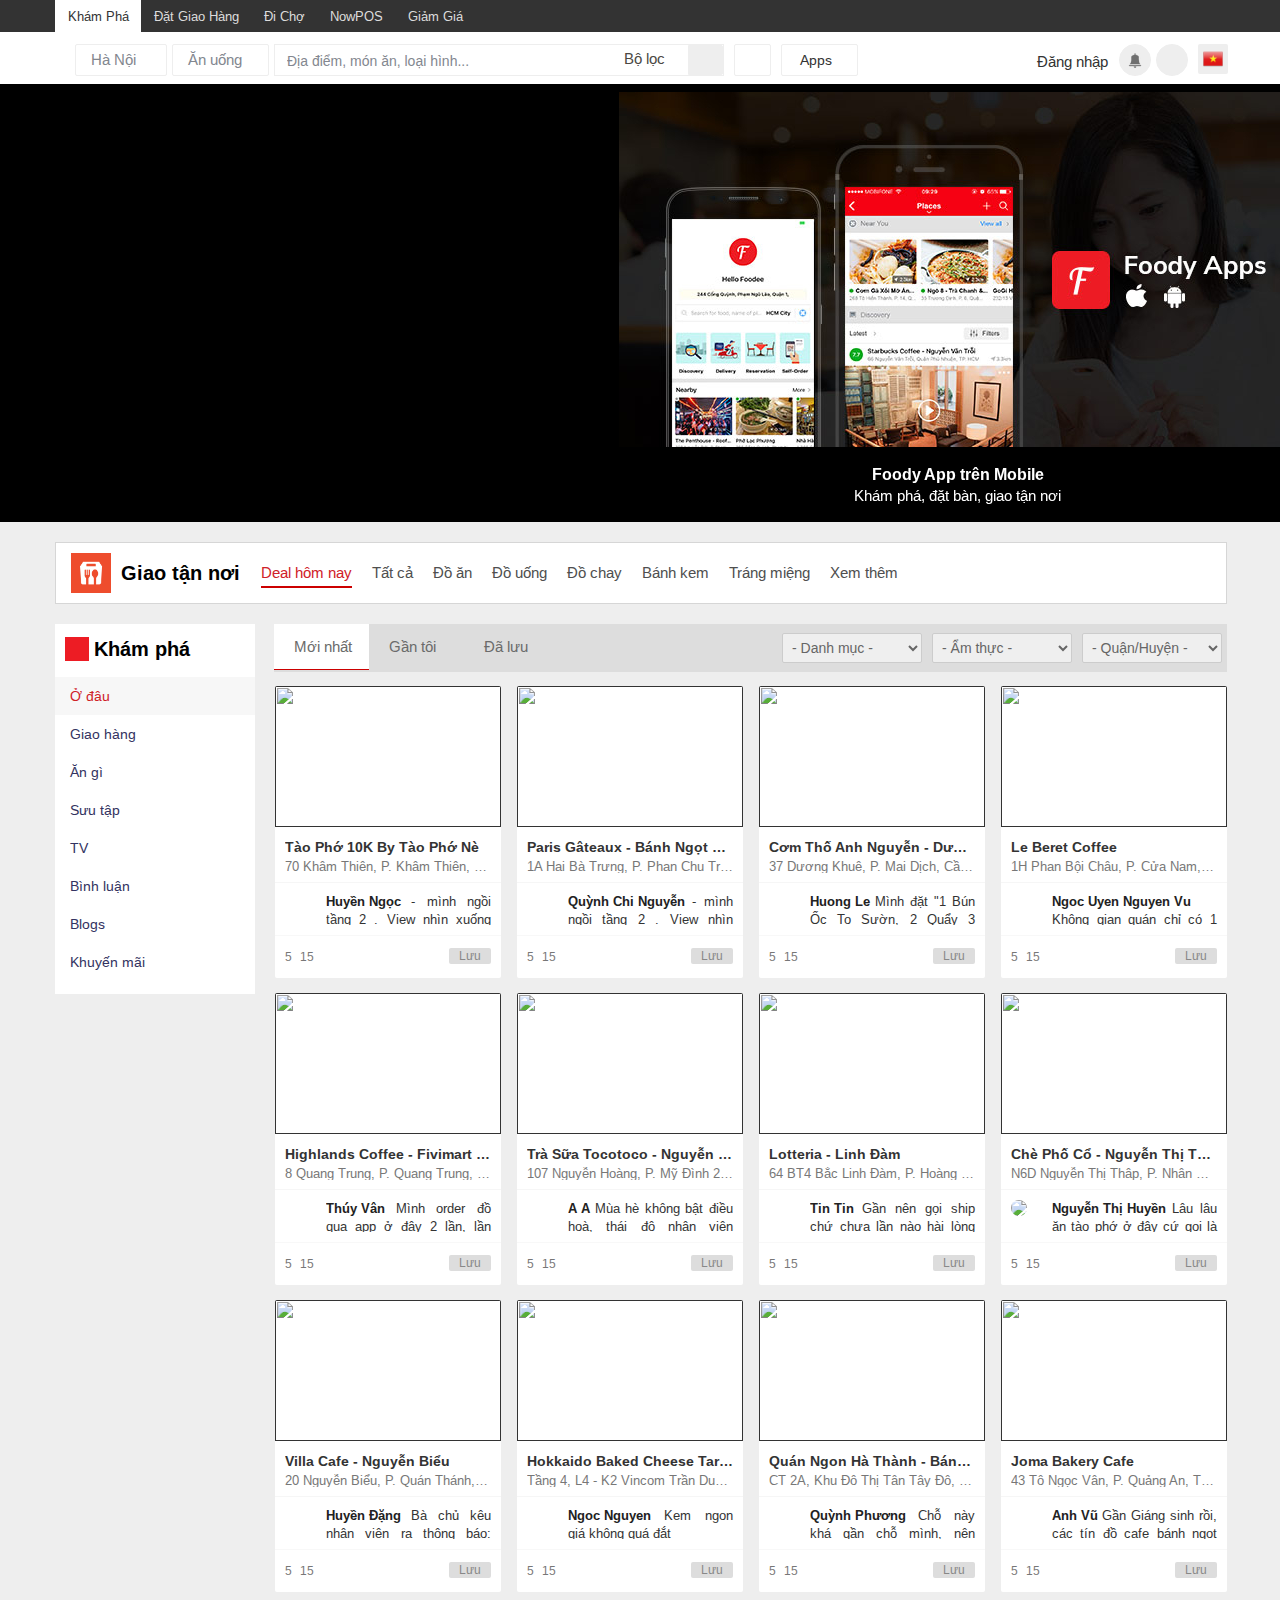
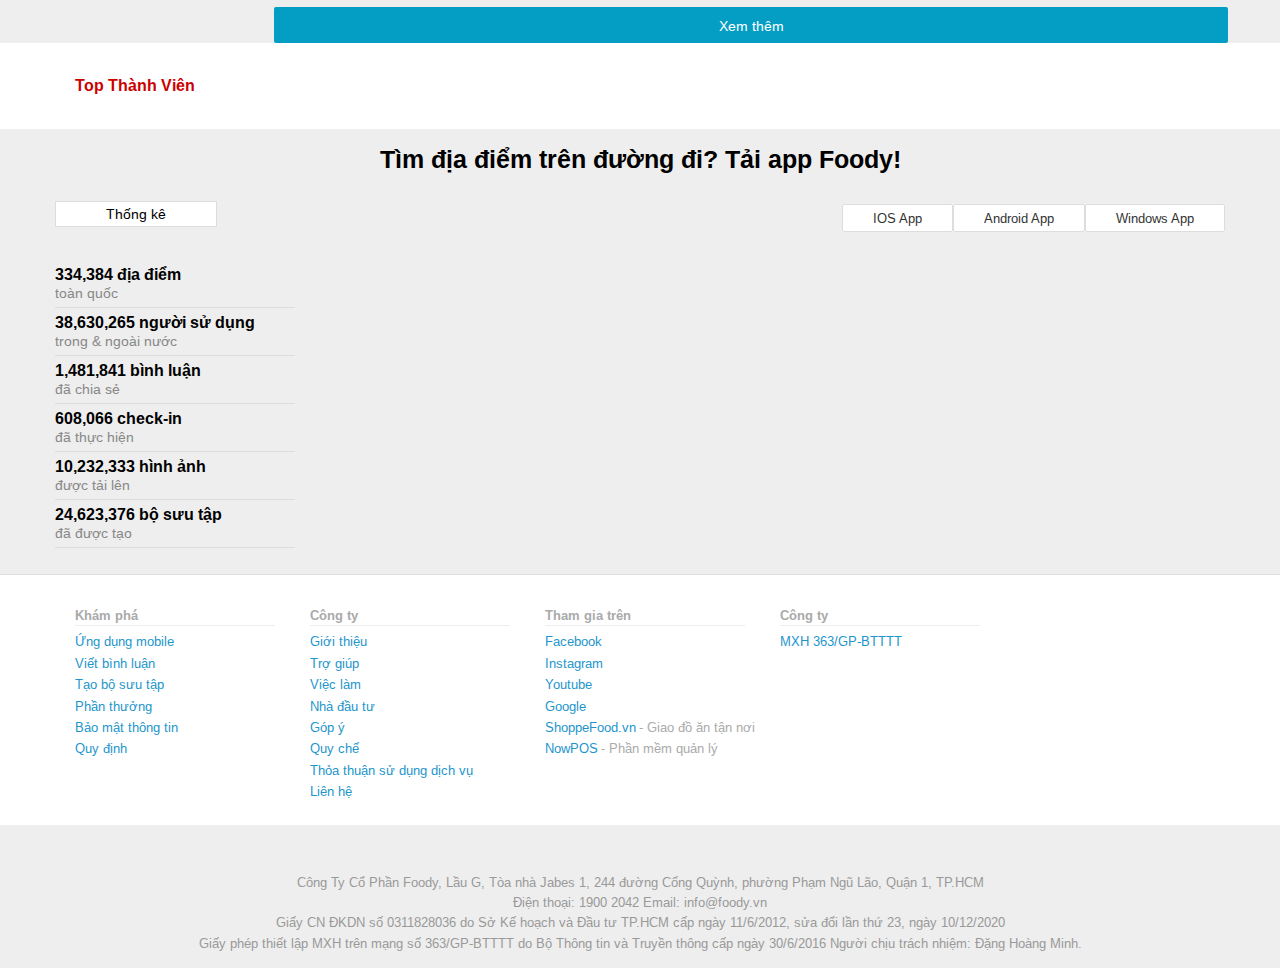
==== commit de8c4ec3: "Saving To Github" ====
--- a/index.html
+++ b/index.html
@@ -22,6 +22,7 @@
 </head>
 
 <body>
+    <script src="product.js"></script>
     <header class="header">
         <div class="container">
             <div class="container-topbar">
@@ -34,7 +35,8 @@
                     </li>
                     <li class="topbar-items">
                         <a class="topbar-link" href="#" rel="nofollow">Đi Chợ
-                            <img class="topbar-link-img" src="https://www.foody.vn/style/css/strongbow/images/sb-new.gif" alt="">
+                            <img class="topbar-link-img"
+                                src="https://www.foody.vn/style/css/strongbow/images/sb-new.gif" alt="">
                         </a>
                     </li>
                     <li class="topbar-items">
@@ -158,71 +160,60 @@
                     </div>
                     <div class="nav-box">
                         <ul class="nav-box-list" style="white-space: nowrap;">
-                            <li class="nav-box__red">
-                                <a class="nav-box__link" href="">
-                                    <span class="nav-box-text__red">Deal hôm nay</span>
+                            <li class="nav-box__item">
+                                    <span class="nav-box__text nav-box-text__red" onclick="changeProductList('today', this)">Deal hôm nay</span>
                                     <span class="underline"></span>
-                                </a>
                             </li>
                             <li class="nav-box__item">
-                                <a class="nav-box__link" href="">
-                                    <span class="nav-box__text">Tất cả</span>
+                                    <span class="nav-box__text" onclick="changeProductList('all', this)">Tất cả</span>
                                     <span class="underline"></span>
-                                </a>
+                            </li>
+                            <li class="nav-box__item" >
+                                    <span class="nav-box__text" onclick="changeProductList('food', this)">Đồ ăn</span>
+                                    <span class="underline"></span>
+                            </li>
+                            <li class="nav-box__item" >
+                                    <span class="nav-box__text" onclick="changeProductList('drink', this)">Đồ uống</span>
+                                    <span class="underline"></span>
                             </li>
                             <li class="nav-box__item">
-                                <a class="nav-box__link" href="">
-                                    <span class="nav-box__text">Đồ ăn</span>
+                                    <span class="nav-box__text" onclick="changeProductList('vegetarian-food', this)">Đồ chay</span>
                                     <span class="underline"></span>
-                                </a>
                             </li>
                             <li class="nav-box__item">
-                                <a class="nav-box__link" href="">
-                                    <span class="nav-box__text">Đồ uống</span>
+                                    <span class="nav-box__text" onclick="changeProductList('cream-cake', this)">Bánh kem</span>
                                     <span class="underline"></span>
+                            </li>
+                            <li  class="nav-box__item">
+                                    <span class="nav-box__text" onclick="changeProductList('dessert', this)">Tráng miệng</span>
                                 </a>
                             </li>
                             <li class="nav-box__item">
-                                <a class="nav-box__link" href="">
-                                    <span class="nav-box__text">Đồ chay</span>
-                                    <span class="underline"></span>
-                                </a>
-                            </li>
-                            <li class="nav-box__item">
-                                <a class="nav-box__link" href="">
-                                    <span class="nav-box__text">Bánh kem</span>
-                                    <span class="underline"></span>
-                                </a>
-                            </li>
-                            <li class="nav-box__item">
-                                <a class="nav-box__link" href="">
-                                    <span class="nav-box__text">Tráng miệng</span>
-                                    <span class="underline"></span>
-                                </a>
-                            </li>
-                            <li class="nav-box__item">
-                                <a class="nav-box__link" href="">
                                     <span class="nav-box__text">Xem thêm</span>
                                     <span class="underline"></span>
                                     <i class="fa-solid fa-chevron-down btn-more-icon"></i>
-                                </a>
                             </li>
                         </ul>
                     </div>
                 </div>
-                <div class="menu-items">
+                <div id="today"class="menu-items" >
                     <ul class="list-items">
                         <li class="item">
                             <div class="item-brand">
-                                <a target="_blank" href="http://127.0.0.1:5501/food_web/SFproduct.html" class="avatar-item">
+                                <a target="_blank" href="http://127.0.0.1:5501/food_web/SFproduct.html"
+                                    class="avatar-item">
                                     <img class="item-img"
                                         src="https://images.foody.vn/res/g75/743406/prof/s750x400/foody-upload-api-foody-mobile-kai-tea-jpg-180906103813.jpg"
                                         alt="">
                                 </a>
                                 <a target="_blank" href="http://127.0.0.1:5501/food_web/SFproduct.html">
-                                    <div style="display: flex; justify-content: space-between" class="item-title limit-text">
-                                        <span title="Đây là một trong những địa điểm được đánh giá tốt nhất trên hệ thống ShopeeFood" class="item-quality"></span>
-                                        <span class="title-text limit-text item-quality-text">Trà Sữa Kai Tea - Doãn Kế Thiện</span>
+                                    <div style="display: flex; justify-content: space-between"
+                                        class="item-title limit-text">
+                                        <span
+                                            title="Đây là một trong những địa điểm được đánh giá tốt nhất trên hệ thống ShopeeFood"
+                                            class="item-quality"></span>
+                                        <span class="title-text limit-text item-quality-text">Trà Sữa Kai Tea - Doãn Kế
+                                            Thiện</span>
                                     </div>
                                     <div class="item-address limit-text">
                                         6B Ngõ 105 Ngách 56 Doãn Kế Thiện, Cầu Giấy, Hà Nội
@@ -230,15 +221,16 @@
                                 </a>
                             </div>
                             <a target="_blank" href="http://127.0.0.1:5501/food_web/SFproduct.html">
-                            <div class="info-item">
-                                <i class="fa fa-tag ng-hide info-item-icon"></i>
-                                <label style="font-size: 13px" for="">Coffee/Dessert</label>
-                            </div>
-                        </a>
+                                <div class="info-item">
+                                    <i class="fa fa-tag ng-hide info-item-icon"></i>
+                                    <label style="font-size: 13px" for="">Coffee/Dessert</label>
+                                </div>
+                            </a>
                         </li>
                         <li class="item">
                             <div class="item-brand">
-                                <a target="_blank" href="http://127.0.0.1:5501/food_web/ShoppeFood.html" class="avatar-item">
+                                <a target="_blank" href="http://127.0.0.1:5501/food_web/ShoppeFood.html"
+                                    class="avatar-item">
                                     <img class="item-img"
                                         src="https://images.foody.vn/res/g91/902408/prof/s750x400/foody-upload-api-foody-mobile-com-190405140510.jpg"
                                         alt="">
@@ -253,11 +245,37 @@
                                 </a>
                             </div>
                             <a target="_blank" href="http://127.0.0.1:5501/food_web/ShoppeFood.html">
+                                <div class="info-item">
+                                    <i class="fa fa-tag ng-hide info-item-icon"></i>
+                                    <label style="font-size: 13px" for="">Bistro</label>
+                                </div>
+                            </a>
+                        </li>
+                        
+                        <li class="item">
+                            <div class="item-brand">
+                                <a href="" class="avatar-item">
+                                    <img class="item-img"
+                                        src="https://images.foody.vn/res/g92/910078/prof/s750x400/image-31e09b60-200910115830.jpeg"
+                                        alt="">
+                                </a>
+                                <a href="">
+                                    <div style="display: flex;" class="item-title limit-text">
+                                        <span
+                                            title="Đây là một trong những địa điểm được đánh giá tốt nhất trên hệ thống ShopeeFood"
+                                            class="item-quality"></span>
+                                        <span class="title-text limit-text item-quality-text">Cơm Tấm Anh Ba - Nguyễn
+                                            Quý Đức</span>
+                                    </div>
+                                    <div class="item-address limit-text">
+                                        C16 Thanh Xuân Bắc (Cầu Thang 5), P. Thanh Xuân Bắc, Thanh Xuân, Hà Nội
+                                    </div>
+                                </a>
+                            </div>
                             <div class="info-item">
                                 <i class="fa fa-tag ng-hide info-item-icon"></i>
-                                <label style="font-size: 13px" for="">Bistro</label>
-                            </div>
-                        </a>
+                                <label style="font-size: 13px" for="">Boozer</label>
+                            </div>
                         </li>
                         <li class="item">
                             <div class="item-brand">
@@ -285,28 +303,6 @@
                             <div class="item-brand">
                                 <a href="" class="avatar-item">
                                     <img class="item-img"
-                                        src="https://images.foody.vn/res/g92/910078/prof/s750x400/image-31e09b60-200910115830.jpeg"
-                                        alt="">
-                                </a>
-                                <a href="">
-                                    <div style="display: flex;" class="item-title limit-text">
-                                        <span title="Đây là một trong những địa điểm được đánh giá tốt nhất trên hệ thống ShopeeFood" class="item-quality"></span>
-                                        <span class="title-text limit-text item-quality-text">Cơm Tấm Anh Ba - Nguyễn Quý Đức</span>
-                                    </div>
-                                    <div class="item-address limit-text">
-                                        C16 Thanh Xuân Bắc (Cầu Thang 5), P. Thanh Xuân Bắc, Thanh Xuân, Hà Nội
-                                    </div>
-                                </a>
-                            </div>
-                            <div class="info-item">
-                                <i class="fa fa-tag ng-hide info-item-icon"></i>
-                                <label style="font-size: 13px" for="">Boozer</label>
-                            </div>
-                        </li>
-                        <li class="item">
-                            <div class="item-brand">
-                                <a href="" class="avatar-item">
-                                    <img class="item-img"
                                         src="https://images.foody.vn/res/g77/764189/prof/s750x400/foody-upload-api-foody-mobile-com-ga-190516171635.jpg"
                                         alt="">
                                 </a>
@@ -432,6 +428,1372 @@
                         </li>
 
                     </ul>
+                    <a href="" class="li-page">
+                        <i class="li-page-icon fa fa-solid fa-chevron-right"></i>
+                    </a>
+                </div>
+                <div id="all" class="menu-items">
+                    <ul class="list-items">
+                        <li class="item">
+                            <div class="item-brand">
+                                <a target="_blank" href="http://127.0.0.1:5501/food_web/SFproduct.html"
+                                    class="avatar-item">
+                                    <img class="item-img"
+                                        src="https://images.foody.vn/res/g99/982157/prof/s750x400/file_restaurant_photo_kndy_16174-739efb72-210403132550.jpg"
+                                        alt="">
+                                </a>
+                                <a target="_blank" href="http://127.0.0.1:5501/food_web/SFproduct.html">
+                                    <div style="display: flex; justify-content: space-between"
+                                        class="item-title limit-text">
+                                        <span
+                                            title="Đây là một trong những địa điểm được đánh giá tốt nhất trên hệ thống ShopeeFood"
+                                            class="item-quality"></span>
+                                        <span class="title-text limit-text item-quality-text">HN - Bún Bò Huế, Phở, Cơm Mì Xào - 215 Phùng Khoang</span>
+                                    </div>
+                                    <div class="item-address limit-text">
+                                        215 Phùng Khoang, P.Trung Văn, Nam Từ Liêm, Hà Nội
+                                    </div>
+                                </a>
+                            </div>
+                            <a target="_blank" href="http://127.0.0.1:5501/food_web/SFproduct.html">
+                                <div class="info-item">
+                                    <i class="fa fa-tag ng-hide info-item-icon"></i>
+                                    <label style="font-size: 13px" for="">Street food</label>
+                                </div>
+                            </a>
+                        </li>
+                        <li class="item">
+                            <div class="item-brand">
+                                <a target="_blank" href="http://127.0.0.1:5501/food_web/ShoppeFood.html"
+                                    class="avatar-item">
+                                    <img class="item-img"
+                                        src="https://images.foody.vn/res/g67/668346/prof/s750x400/foody-upload-api-foody-mobile-16-190823100527.jpg"
+                                        alt="">
+                                </a>
+                                <a target="_blank" href="http://127.0.0.1:5501/food_web/ShoppeFood.html">
+                                    <div class="item-title limit-text">
+                                        <span class="title-text limit-text">Chè Ngon 73 - Khâm Thiên</span>
+                                    </div>
+                                    <div class="item-address limit-text">
+                                        73B Khâm Thiên, P. Khâm Thiên, Đống Đa, Hà Nội
+                                    </div>
+                                </a>
+                            </div>
+                            <a target="_blank" href="http://127.0.0.1:5501/food_web/ShoppeFood.html">
+                                <div class="info-item">
+                                    <i class="fa fa-tag ng-hide info-item-icon"></i>
+                                    <label style="font-size: 13px" for="">Coffee/Dessert</label>
+                                </div>
+                            </a>
+                        </li>
+                        <li class="item">
+                            <div class="item-brand">
+                                <a href="" class="avatar-item">
+                                    <img class="item-img"
+                                        src="https://images.foody.vn/res/g114/1131120/prof/s750x400/foody-upload-api-foody-mobile-cv-f0b1bda3-220328121905.jpeg"
+                                        alt="">
+                                </a>
+                                <a href="">
+                                    <div class="item-title limit-text">
+                                        <span class="title-text limit-text">Gà Luộc & Gà Ủ Muối - Thành Công</span>
+                                    </div>
+                                    <div class="item-address limit-text">
+                                        108B Nhà A1 (Mặt Sau) TT Thành Công, P. Thành Công, Ba Đình, Hà Nội
+                                    </div>
+                                </a>
+                            </div>
+                            <div class="info-item">
+                                <i class="fa fa-tag ng-hide info-item-icon"></i>
+                                <label style="font-size: 13px" for=""> Bistro</label>
+                            </div>
+                        </li>
+                        <li class="item">
+                            <div class="item-brand">
+                                <a href="" class="avatar-item">
+                                    <img class="item-img"
+                                        src="https://images.foody.vn/res/g100/992832/prof/s750x400/image-77ee2c72-200910115815.jpeg"
+                                        alt="">
+                                </a>
+                                <a href="">
+                                    <div style="display: flex;" class="item-title limit-text">
+                                        <span
+                                            title="Đây là một trong những địa điểm được đánh giá tốt nhất trên hệ thống ShopeeFood"
+                                            class="item-quality"></span>
+                                        <span class="title-text limit-text item-quality-text">Chén Cả Thế Giới - Phố Bánh Gà & Chè - Chính Kinh</span>
+                                    </div>
+                                    <div class="item-address limit-text">
+                                        8 Ngõ 40 Chính Kinh, P. Nhân Chính, Thanh Xuân, Hà Nội
+                                    </div>
+                                </a>
+                            </div>
+                            <div class="info-item">
+                                <i class="fa fa-tag ng-hide info-item-icon"></i>
+                                <label style="font-size: 13px" for="">Street food</label>
+                            </div>
+                        </li>
+                        <li class="item">
+                            <div class="item-brand">
+                                <a href="" class="avatar-item">
+                                    <img class="item-img"
+                                        src="https://images.foody.vn/res/g103/1020634/prof/s750x400/foody-upload-api-foody-mobile-2-200622142116.jpg"
+                                        alt="">
+                                </a>
+                                <a href="">
+                                    <div class="item-title limit-text">
+                                        <span class="title-text limit-text">Bếp Quán Zì - Mì Trộn Indomie Siêu Sốt Mĩ Vị</span>
+                                    </div>
+                                    <div class="item-address limit-text">
+                                        145 Lê Duẩn, P. Cửa Nam, Hoàn Kiếm, Hà Nội
+                                    </div>
+                                </a>
+                            </div>
+                            <div class="info-item">
+                                <i class="fa fa-tag ng-hide info-item-icon"></i>
+                                <label style="font-size: 13px" for="">Bistro, Shop Online</label>
+                            </div>
+                        </li>
+                        <li class="item">
+                            <div class="item-brand">
+                                <a href="" class="avatar-item">
+                                    <img class="item-img"
+                                        src="https://images.foody.vn/res/g113/1128547/prof/s750x400/foody-upload-api-foody-mobile-42-d31fa7ec-220301162459.jpeg"
+                                        alt="">
+                                </a>
+                                <a href="">
+                                    <div class="item-title limit-text">
+                                        <span class="title-text limit-text">Korean Chicken - Gà Rán Truyền Thống Hàn Quốc- Hoàng...</span>
+                                    </div>
+                                    <div class="item-address limit-text">
+                                        32 Hoàng Ngân, P. Nhân Chính, Thanh Xuân, Hà Nội
+                                    </div>
+                                </a>
+                            </div>
+                            <div class="info-item">
+                                <i class="fa fa-tag ng-hide info-item-icon"></i>
+                                <label style="font-size: 13px" for="">Bistro</label>
+                            </div>
+                        </li>
+                        <li class="item">
+                            <div class="item-brand">
+                                <a href="" class="avatar-item">
+                                    <img class="item-img"
+                                        src="https://images.foody.vn/res/g105/1040487/prof/s750x400/file_restaurant_photo_7fqs_16134-445ce084-210216012246.jpeg"
+                                        alt="">
+                                </a>
+                                <a href="">
+                                    <div class="item-title limit-text">
+                                        <span class="title-text limit-text">Tùng Vẩu - Mỳ Trộn & Nước Ép - Thanh Xuân</span>
+                                    </div>
+                                    <div class="item-address limit-text">
+                                        Đối Diện 114 Cuối Ngõ 13 Khuất Duy Tiến, P. Thanh Xuân Bắc, Thanh Xuân, Hà Nội
+                                    </div>
+                                </a>
+                            </div>
+                            <div class="info-item">
+                                <i class="fa fa-tag ng-hide info-item-icon"></i>
+                                <label style="font-size: 13px" for="">Street food</label>
+                            </div>
+                        </li>
+                        <li class="item">
+                            <div class="item-brand">
+                                <a href="" class="avatar-item">
+                                    <img class="item-img"
+                                        src="https://images.foody.vn/res/g104/1031462/prof/s750x400/foody-upload-api-foody-mobile-foody-upload-api-foo-200622141452.jpg"
+                                        alt="">
+                                </a>
+                                <a href="">
+                                    <div class="item-title limit-text">
+                                        <span class="title-text limit-text">Thái Hạnh - Huy Mai - Ăn Vặt Quán</span>
+                                    </div>
+                                    <div class="item-address limit-text">
+                                        3A Ngõ 4C Đặng Văn Ngữ , Đống Đa, Hà Nội
+                                    </div>
+                                </a>
+                            </div>
+                            <div class="info-item">
+                                <i class="fa fa-tag ng-hide info-item-icon"></i>
+                                <label style="font-size: 13px" for="">Street food</label>
+                            </div>
+                        </li>
+                        <li class="item">
+                            <div class="item-brand">
+                                <a href="" class="avatar-item">
+                                    <img class="item-img"
+                                        src="https://images.foody.vn/res/g81/802827/prof/s750x400/image-46e15dff-200910115821.jpeg"
+                                        alt="">
+                                </a>
+                                <a href="">
+                                    <div class="item-title limit-text">
+                                        <span class="title-text limit-text">Gà Tần Gia Bảo - Hoàng Mai</span>
+                                    </div>
+                                    <div class="item-address limit-text">
+                                        2 Ngõ 169 Hoàng Mai, P. Hoàng Văn Thụ, Hoàng Mai, Hà Nội
+                                    </div>
+                                </a>
+                            </div>
+                            <div class="info-item">
+                                <i class="fa fa-tag ng-hide info-item-icon"></i>
+                                <label style="font-size: 13px" for="">Boozer</label>
+                            </div>
+                        </li>
+                        <li class="item">
+                            <div class="item-brand">
+                                <a href="" class="avatar-item">
+                                    <img class="item-img"
+                                        src="https://images.foody.vn/res/g5/47638/prof/s750x400/file_restaurant_photo_mrpu_16247-5e780a04-210627105504.jpg"
+                                        alt="">
+                                </a>
+                                <a href="">
+                                    <div class="item-title limit-text">
+                                        <span class="title-text limit-text">Cơm Rang Dưa Bò Bà Dung</span>
+                                    </div>
+                                    <div class="item-address limit-text">
+                                        38 - 39 - 41 Mã Mây, Hoàn Kiếm, Hà Nội
+                                    </div>
+                                </a>
+                            </div>
+                            <div class="info-item">
+                                <i class="fa fa-tag ng-hide info-item-icon"></i>
+                                <label style="font-size: 13px" for=""> Bistro</label>
+                            </div>
+                        </li>
+                    </ul>
+                    </div>
+                    <div id="food" class="menu-items">
+                        <ul class="list-items">
+                            <li class="item">
+                                <div class="item-brand">
+                                    <a target="_blank" href="http://127.0.0.1:5501/food_web/SFproduct.html"
+                                        class="avatar-item">
+                                        <img class="item-img"
+                                            src="https://images.foody.vn/res/g21/207378/prof/s750x400/file_restaurant_photo_shqb_16140-9f84704b-210223172714.jpeg"
+                                            alt="">
+                                    </a>
+                                    <a target="_blank" href="http://127.0.0.1:5501/food_web/SFproduct.html">
+                                        <div style="display: flex; justify-content: space-between"
+                                            class="item-title limit-text">
+                                            <span
+                                                title="Đây là một trong những địa điểm được đánh giá tốt nhất trên hệ thống ShopeeFood"
+                                                class="item-quality"></span>
+                                            <span class="title-text limit-text item-quality-text">Cơm Thố Anh Nguyễn - Dương Khuê</span>
+                                        </div>
+                                        <div class="item-address limit-text">
+                                            37 Dương Khuê, P. Mai Dịch, Cầu Giấy, Hà Nội
+                                        </div>
+                                    </a>
+                                </div>
+                                <a target="_blank" href="http://127.0.0.1:5501/food_web/SFproduct.html">
+                                    <div class="info-item">
+                                        <i class="fa fa-tag ng-hide info-item-icon"></i>
+                                        <label style="font-size: 13px" for="">Bistro</label>
+                                    </div>
+                                </a>
+                            </li>
+                            <li class="item">
+                                <div class="item-brand">
+                                    <a target="_blank" href="http://127.0.0.1:5501/food_web/ShoppeFood.html"
+                                        class="avatar-item">
+                                        <img class="item-img"
+                                            src="https://images.foody.vn/res/g95/949441/prof/s750x400/image-4b8069ba-200910115815.jpeg"
+                                            alt="">
+                                    </a>
+                                    <a target="_blank" href="http://127.0.0.1:5501/food_web/ShoppeFood.html">
+                                        <div class="item-title limit-text">
+                                            <span class="title-text limit-text">Quán Cơm 76 - Ngõ Tự Do</span>
+                                        </div>
+                                        <div class="item-address limit-text">
+                                            76 Ngõ Tự Do, Trần Đại Nghĩa, P. Đồng Tâm, Hai Bà Trưng, Hà Nội
+                                        </div>
+                                    </a>
+                                </div>
+                                <a target="_blank" href="http://127.0.0.1:5501/food_web/ShoppeFood.html">
+                                    <div class="info-item">
+                                        <i class="fa fa-tag ng-hide info-item-icon"></i>
+                                        <label style="font-size: 13px" for="">Bistro</label>
+                                    </div>
+                                </a>
+                            </li>
+                            <li class="item">
+                                <div class="item-brand">
+                                    <a href="" class="avatar-item">
+                                        <img class="item-img"
+                                            src="https://images.foody.vn/res/g96/955544/prof/s750x400/image-d69f57c3-200910115828.jpeg"
+                                            alt="">
+                                    </a>
+                                    <a href="">
+                                        <div class="item-title limit-text">
+                                            <span class="title-text limit-text">Kaoya Hotpot - Mì Vịt Quay & Cơm Xá Xíu</span>
+                                        </div>
+                                        <div class="item-address limit-text">
+                                            103 Hàng Buồm, P. Hàng Buồm, Hoàn Kiếm, Hà Nội
+                                        </div>
+                                    </a>
+                                </div>
+                                <div class="info-item">
+                                    <i class="fa fa-tag ng-hide info-item-icon"></i>
+                                    <label style="font-size: 13px" for="">Bistro</label>
+                                </div>
+                            </li>
+                            <li class="item">
+                                <div class="item-brand">
+                                    <a href="" class="avatar-item">
+                                        <img class="item-img"
+                                            src="https://images.foody.vn/res/g100/996223/prof/s750x400/foody-upload-api-foody-mobile-kham-pha-3-quan-che--200102135359.jpg"
+                                            alt="">
+                                    </a>
+                                    <a href="">
+                                        <div style="display: flex;" class="item-title limit-text">
+                                            <span
+                                                title="Đây là một trong những địa điểm được đánh giá tốt nhất trên hệ thống ShopeeFood"
+                                                class="item-quality"></span>
+                                            <span class="title-text limit-text item-quality-text">Chè Ngon Phố - Tăng Thiết Giáp</span>
+                                        </div>
+                                        <div class="item-address limit-text">
+                                            17 Tăng Thiết Giáp, P. Cổ Nhuế 2, Bắc Từ Liêm, Hà Nội
+                                        </div>
+                                    </a>
+                                </div>
+                                <div class="info-item">
+                                    <i class="fa fa-tag ng-hide info-item-icon"></i>
+                                    <label style="font-size: 13px" for=""> Street food</label>
+                                </div>
+                            </li>
+                            <li class="item">
+                                <div class="item-brand">
+                                    <a href="" class="avatar-item">
+                                        <img class="item-img"
+                                            src="https://images.foody.vn/res/g86/859819/prof/s750x400/foody-upload-api-foody-mobile-papa-1-jpg-181206163237.jpg"
+                                            alt="">
+                                    </a>
+                                    <a href="">
+                                        <div class="item-title limit-text">
+                                            <span class="title-text limit-text">Papa's Kitchen - Đồ Ăn Hàn Quốc - Hồng Mai</span>
+                                        </div>
+                                        <div class="item-address limit-text">
+                                            41 Ngõ 187 Hồng Mai (Đối Diện Số 18 Ngõ 187 Hồng Mai), P. Quỳnh Lôi, Hai Bà Trưng, Hà Nội
+                                        </div>
+                                    </a>
+                                </div>
+                                <div class="info-item">
+                                    <i class="fa fa-tag ng-hide info-item-icon"></i>
+                                    <label style="font-size: 13px" for="">Bistro</label>
+                                </div>
+                            </li>
+                            <li class="item">
+                                <div class="item-brand">
+                                    <a href="" class="avatar-item">
+                                        <img class="item-img"
+                                            src="https://images.foody.vn/res/g106/1051290/prof/s750x400/foody-upload-api-foody-mobile-230-201015154036.jpg"
+                                            alt="">
+                                    </a>
+                                    <a href="">
+                                        <div class="item-title limit-text">
+                                            <span class="title-text limit-text">LQS - Chuyên Bún Bò Huế & Cơm Rang Giòn Online</span>
+                                        </div>
+                                        <div class="item-address limit-text">
+                                            21 Ngõ 5 Trường Chinh, P. Phương Liệt, Thanh Xuân, Hà Nội
+                                        </div>
+                                    </a>
+                                </div>
+                                <div class="info-item">
+                                    <i class="fa fa-tag ng-hide info-item-icon"></i>
+                                    <label style="font-size: 13px" for="">Shop Online</label>
+                                </div>
+                            </li>
+                            <li class="item">
+                                <div class="item-brand">
+                                    <a href="" class="avatar-item">
+                                        <img class="item-img"
+                                            src="https://images.foody.vn/res/g107/1064588/prof/s750x400/file_restaurant_photo_h8be_16196-b94d690a-210429110930.jpg"
+                                            alt="">
+                                    </a>
+                                    <a href="">
+                                        <div class="item-title limit-text">
+                                            <span class="title-text limit-text">Ăn Đêm Gấu Trúc - Bún Đậu Mắm Tôm & Nem Nướng Nha</span>
+                                        </div>
+                                        <div class="item-address limit-text">
+                                            88 Cầu Vồng, P. Đức Thắng, Bắc Từ Liêm, Hà Nội
+                                        </div>
+                                    </a>
+                                </div>
+                                <div class="info-item">
+                                    <i class="fa fa-tag ng-hide info-item-icon"></i>
+                                    <label style="font-size: 13px" for="">Bistro</label>
+                                </div>
+                            </li>
+                            <li class="item">
+                                <div class="item-brand">
+                                    <a href="" class="avatar-item">
+                                        <img class="item-img"
+                                            src="https://images.foody.vn/res/g109/1083711/prof/s750x400/foody-upload-api-foody-mobile-ba-8ecd19d8-210624141914.jpeg"
+                                            alt="">
+                                    </a>
+                                    <a href="">
+                                        <div class="item-title limit-text">
+                                            <span class="title-text limit-text">Bánh Mỳ Thịt Xiên Nướng & Đồ Ăn Vặt - Lê Trọng Tấn</span>
+                                        </div>
+                                        <div class="item-address limit-text">
+                                            2 Hẻm 11 Ngách 473 Ngõ 192 Lê Trọng Tấn, P. Định Công, Hoàng Mai, Hà Nội
+                                        </div>
+                                    </a>
+                                </div>
+                                <div class="info-item">
+                                    <i class="fa fa-tag ng-hide info-item-icon"></i>
+                                    <label style="font-size: 13px" for="">Boozer</label>
+                                </div>
+                            </li>
+                            <li class="item">
+                                <div class="item-brand">
+                                    <a href="" class="avatar-item">
+                                        <img class="item-img"
+                                            src="https://images.foody.vn/res/g100005/1000048439/prof/s750x400/file_restaurant_photo_dq3j_16526-ab788f59-220516162945.jpg"
+                                            alt="">
+                                    </a>
+                                    <a href="">
+                                        <div class="item-title limit-text">
+                                            <span class="title-text limit-text">Gà Luộc, Gà Ủ Muối & Cơm Cháy - Duyên Dương</span>
+                                        </div>
+                                        <div class="item-address limit-text">
+                                            35 Ngách 136/6 Triều Khúc, P. Tân Triều, Thanh Trì, Hà Nội
+                                        </div>
+                                    </a>
+                                </div>
+                                <div class="info-item">
+                                    <i class="fa fa-tag ng-hide info-item-icon"></i>
+                                    <label style="font-size: 13px" for=""> Street food</label>
+                                </div>
+                            </li>
+                            <li class="item">
+                                <div class="item-brand">
+                                    <a href="" class="avatar-item">
+                                        <img class="item-img"
+                                            src="https://images.foody.vn/res/g113/1122293/prof/s750x400/foody-upload-api-foody-mobile-fi-f1940758-211221172402.jpeg"
+                                            alt="">
+                                    </a>
+                                    <a href="">
+                                        <div class="item-title limit-text">
+                                            <span class="title-text limit-text">Tiệm Mỳ Gà Tần - 14 Chùa Liên Phái</span>
+                                        </div>
+                                        <div class="item-address limit-text">
+                                            14 Chùa Liên Phái, P. Cầu Dền, Hai Bà Trưng, Hà Nội
+                                        </div>
+                                    </a>
+                                </div>
+                                <div class="info-item">
+                                    <i class="fa fa-tag ng-hide info-item-icon"></i>
+                                    <label style="font-size: 13px" for="">Bistro</label>
+                                </div>
+                            </li>
+                        </ul>
+                        </div>
+                        <div id="drink" class="menu-items">
+                            <ul class="list-items">
+                                <li class="item">
+                                    <div class="item-brand">
+                                        <a target="_blank" href=""
+                                            class="avatar-item">
+                                            <img class="item-img"
+                                                src="https://images.foody.vn/res/g95/942825/prof/s750x400/foody-upload-api-foody-mobile-avar2-190725141716.jpg"
+                                                alt="">
+                                        </a>
+                                        <a target="_blank" href="http://127.0.0.1:5501/food_web/SFproduct.html">
+                                            <div style="display: flex; justify-content: space-between"
+                                                class="item-title limit-text">
+                                                <span
+                                                    title="Đây là một trong những địa điểm được đánh giá tốt nhất trên hệ thống ShopeeFood"
+                                                    class="item-quality"></span>
+                                                <span class="title-text limit-text item-quality-text">Trà sữa Tocotoco - Lê Trọng Tấn</span>
+                                            </div>
+                                            <div class="item-address limit-text">
+                                                156 Lê Trọng Tấn, P. La Khê, Hà Đông, Hà Nội
+                                            </div>
+                                        </a>
+                                    </div>
+                                    <a target="_blank" href="http://127.0.0.1:5501/food_web/SFproduct.html">
+                                        <div class="info-item">
+                                            <i class="fa fa-tag ng-hide info-item-icon"></i>
+                                            <label style="font-size: 13px" for="">Coffee/Dessert</label>
+                                        </div>
+                                    </a>
+                                </li>
+                                <li class="item">
+                                    <div class="item-brand">
+                                        <a target="_blank" href=""
+                                            class="avatar-item">
+                                            <img class="item-img"
+                                                src="https://images.foody.vn/res/g28/277192/prof/s750x400/foody-mobile-6565646546-jpg-625-636127261456167663.jpg"
+                                                alt="">
+                                        </a>
+                                        <a target="_blank" href="http://127.0.0.1:5501/food_web/ShoppeFood.html">
+                                            <div class="item-title limit-text">
+                                                <span class="title-text limit-text">Trà Sữa Tocotoco - Nguyễn Xiển</span>
+                                            </div>
+                                            <div class="item-address limit-text">
+                                                8 Nguyễn Xiển, P. Thanh Xuân Nam, Thanh Xuân, Hà Nội
+                                            </div>
+                                        </a>
+                                    </div>
+                                    <a target="_blank" href="http://127.0.0.1:5501/food_web/ShoppeFood.html">
+                                        <div class="info-item">
+                                            <i class="fa fa-tag ng-hide info-item-icon"></i>
+                                            <label style="font-size: 13px" for="">Coffee/Dessert</label>
+                                        </div>
+                                    </a>
+                                </li>
+                                <li class="item">
+                                    <div class="item-brand">
+                                        <a href="" class="avatar-item">
+                                            <img class="item-img"
+                                                src="https://images.foody.vn/res/g71/702021/prof/s750x400/foody-mobile-23376408_54246046275.jpg"
+                                                alt="">
+                                        </a>
+                                        <a href="">
+                                            <div class="item-title limit-text">
+                                                <span class="title-text limit-text">Trà Sữa Tocotoco - Thượng Đình</span>
+                                            </div>
+                                            <div class="item-address limit-text">
+                                                266 Thượng Đình, P. Thượng Đình, Thanh Xuân, Hà Nội
+                                            </div>
+                                        </a>
+                                    </div>
+                                    <div class="info-item">
+                                        <i class="fa fa-tag ng-hide info-item-icon"></i>
+                                        <label style="font-size: 13px" for="">Coffee/Dessert</label>
+                                    </div>
+                                </li>
+                                <li class="item">
+                                    <div class="item-brand">
+                                        <a href="" class="avatar-item">
+                                            <img class="item-img"
+                                                src="https://images.foody.vn/res/g65/646317/prof/s750x400/foody-upload-api-foody-mobile-traf-jpg-181023155349.jpg"
+                                                alt="">
+                                        </a>
+                                        <a href="">
+                                            <div style="display: flex;" class="item-title limit-text">
+                                                <span
+                                                    title="Đây là một trong những địa điểm được đánh giá tốt nhất trên hệ thống ShopeeFood"
+                                                    class="item-quality"></span>
+                                                <span class="title-text limit-text item-quality-text">The 1989 - Trà Sữa Muối Biển - Hồng Mai</span>
+                                            </div>
+                                            <div class="item-address limit-text">
+                                                79 Hồng Mai, P. Quỳnh Lôi, Hai Bà Trưng, Hà Nội
+                                            </div>
+                                        </a>
+                                    </div>
+                                    <div class="info-item">
+                                        <i class="fa fa-tag ng-hide info-item-icon"></i>
+                                        <label style="font-size: 13px" for="">Coffee/Dessert</label>
+                                    </div>
+                                </li>
+                                <li class="item">
+                                    <div class="item-brand">
+                                        <a href="" class="avatar-item">
+                                            <img class="item-img"
+                                                src="https://images.foody.vn/res/g99/980195/prof/s750x400/foody-upload-api-foody-mobile-foody-upload-api-foo-191114152713.jpg"
+                                                alt="">
+                                        </a>
+                                        <a href="">
+                                            <div class="item-title limit-text">
+                                                <span class="title-text limit-text">Phúc Long Trần Đại Nghĩa</span>
+                                            </div>
+                                            <div class="item-address limit-text">
+                                                69 Trần Đại Nghĩa, P. Bách Khoa, Hai Bà Trưng, Hà Nội
+                                            </div>
+                                        </a>
+                                    </div>
+                                    <div class="info-item">
+                                        <i class="fa fa-tag ng-hide info-item-icon"></i>
+                                        <label style="font-size: 13px" for=""> Coffee/Dessert</label>
+                                    </div>
+                                </li>
+                                <li class="item">
+                                    <div class="item-brand">
+                                        <a href="" class="avatar-item">
+                                            <img class="item-img"
+                                                src="https://images.foody.vn/res/g73/725160/prof/s750x400/foody-upload-api-foody-mobile-2-jpg-180322143630.jpg"
+                                                alt="">
+                                        </a>
+                                        <a href="">
+                                            <div class="item-title limit-text">
+                                                <span class="title-text limit-text">Trà Sữa Tocotoco - Xuân La</span>
+                                            </div>
+                                            <div class="item-address limit-text">
+                                                47 Xuân La, P. Xuân La, Tây Hồ, Hà Nội
+                                            </div>
+                                        </a>
+                                    </div>
+                                    <div class="info-item">
+                                        <i class="fa fa-tag ng-hide info-item-icon"></i>
+                                        <label style="font-size: 13px" for="">Coffee/Dessert</label>
+                                    </div>
+                                </li>
+                                <li class="item">
+                                    <div class="item-brand">
+                                        <a href="" class="avatar-item">
+                                            <img class="item-img"
+                                                src="https://images.foody.vn/res/g100/993044/prof/s750x400/image-d87276d4-220518124826.jpeg"
+                                                alt="">
+                                        </a>
+                                        <a href="">
+                                            <div class="item-title limit-text">
+                                                <span class="title-text limit-text">KOI Thé - Vincom Phạm Ngọc Thạch</span>
+                                            </div>
+                                            <div class="item-address limit-text">
+                                                L1-16 Vincom Phạm Ngọc Thạch, 2 Phạm Ngọc Thạch, P. Trung Tự, Đống Đa, Hà Nội
+                                            </div>
+                                        </a>
+                                    </div>
+                                    <div class="info-item">
+                                        <i class="fa fa-tag ng-hide info-item-icon"></i>
+                                        <label style="font-size: 13px" for="">Coffee/Dessert</label>
+                                    </div>
+                                </li>
+                                <li class="item">
+                                    <div class="item-brand">
+                                        <a href="" class="avatar-item">
+                                            <img class="item-img"
+                                                src="https://images.foody.vn/res/g95/946383/prof/s750x400/image-f823e6f8-210414154203.jpeg"
+                                                alt="">
+                                        </a>
+                                        <a href="">
+                                            <div class="item-title limit-text">
+                                                <span class="title-text limit-text">Trà Sữa Mixue - Ngô Thì Nhậm</span>
+                                            </div>
+                                            <div class="item-address limit-text">
+                                                14 Ngô Thì Nhâm, P. Hà Cầu, Hà Đông, Hà Nội
+                                            </div>
+                                        </a>
+                                    </div>
+                                    <div class="info-item">
+                                        <i class="fa fa-tag ng-hide info-item-icon"></i>
+                                        <label style="font-size: 13px" for=""> Coffee/Dessert</label>
+                                    </div>
+                                </li>
+                                <li class="item">
+                                    <div class="item-brand">
+                                        <a href="" class="avatar-item">
+                                            <img class="item-img"
+                                                src="https://images.foody.vn/res/g30/294718/prof/s750x400/foody-mobile-14955920_19255145476-131-636147999005434177.jpg"
+                                                alt="">
+                                        </a>
+                                        <a href="">
+                                            <div class="item-title limit-text">
+                                                <span class="title-text limit-text">Trà Sữa Tocotoco - Tây Sơn</span>
+                                            </div>
+                                            <div class="item-address limit-text">
+                                                137 Tây Sơn, P. Quang Trung, Đống Đa, Hà Nội
+                                            </div>
+                                        </a>
+                                    </div>
+                                    <div class="info-item">
+                                        <i class="fa fa-tag ng-hide info-item-icon"></i>
+                                        <label style="font-size: 13px" for="">Coffee/Dessert</label>
+                                    </div>
+                                </li>
+                                <li class="item">
+                                    <div class="item-brand">
+                                        <a href="" class="avatar-item">
+                                            <img class="item-img"
+                                                src="https://images.foody.vn/res/g67/662391/prof/s750x400/foody-mobile-1581-jpg-478-636316540269792485.jpg"
+                                                alt="">
+                                        </a>
+                                        <a href="">
+                                            <div class="item-title limit-text">
+                                                <span class="title-text limit-text">Trà Sữa Tocotoco - Nguyễn Hoàng</span>
+                                            </div>
+                                            <div class="item-address limit-text">
+                                                107 Nguyễn Hoàng, P. Mỹ Đình 2, Nam Từ Liêm, Hà Nội
+                                            </div>
+                                        </a>
+                                    </div>
+                                    <div class="info-item">
+                                        <i class="fa fa-tag ng-hide info-item-icon"></i>
+                                        <label style="font-size: 13px" for="">Coffee/Dessert</label>
+                                    </div>
+                                </li>
+                            </ul>
+                            </div>
+                            <div id="vegetarian-food" class="menu-items">
+                                <ul class="list-items">
+                                    <li class="item">
+                                        <div class="item-brand">
+                                            <a target="_blank" href=""
+                                                class="avatar-item">
+                                                <img class="item-img"
+                                                    src="https://images.foody.vn/res/g104/1032994/prof/s750x400/foody-upload-api-foody-mobile-a16833863663cb3d9272-200627164610.jpg"
+                                                    alt="">
+                                            </a>
+                                            <a target="_blank" href="">
+                                                <div style="display: flex; justify-content: space-between"
+                                                    class="item-title limit-text">
+                                                    <span
+                                                        title="Đây là một trong những địa điểm được đánh giá tốt nhất trên hệ thống ShopeeFood"
+                                                        class="item-quality"></span>
+                                                    <span class="title-text limit-text item-quality-text">Cơm Chay Tuệ Tâm</span>
+                                                </div>
+                                                <div class="item-address limit-text">
+                                                    17B Ngõ 105 Đình Thôn, Nam Từ Liêm, Hà Nội
+                                                </div>
+                                            </a>
+                                        </div>
+                                        <a target="_blank" href="http://127.0.0.1:5501/food_web/SFproduct.html">
+                                            <div class="info-item">
+                                                <i class="fa fa-tag ng-hide info-item-icon"></i>
+                                                <label style="font-size: 13px" for="">Vegetarian</label>
+                                            </div>
+                                        </a>
+                                    </li>
+                                    <li class="item">
+                                        <div class="item-brand">
+                                            <a target="_blank" href="http://127.0.0.1:5501/food_web/ShoppeFood.html"
+                                                class="avatar-item">
+                                                <img class="item-img"
+                                                    src="https://images.foody.vn/res/g3/29616/prof/s750x400/foody-mobile-com-chay-jpg-149-635920984488500383.jpg"
+                                                    alt="">
+                                            </a>
+                                            <a target="_blank" href="http://127.0.0.1:5501/food_web/ShoppeFood.html">
+                                                <div class="item-title limit-text">
+                                                    <span class="title-text limit-text">Loving Hut - Cơm Chay - Chùa Láng</span>
+                                                </div>
+                                                <div class="item-address limit-text">
+                                                    6/10 ngõ 121 Chùa Láng, P. Láng Thượng, Đống Đa, Hà Nội
+                                                </div>
+                                            </a>
+                                        </div>
+                                        <a target="_blank" href="http://127.0.0.1:5501/food_web/ShoppeFood.html">
+                                            <div class="info-item">
+                                                <i class="fa fa-tag ng-hide info-item-icon"></i>
+                                                <label style="font-size: 13px" for=""> Restaurant, Vegetarian</label>
+                                            </div>
+                                        </a>
+                                    </li>
+                                    <li class="item">
+                                        <div class="item-brand">
+                                            <a href="" class="avatar-item">
+                                                <img class="item-img"
+                                                    src="https://images.foody.vn/res/g105/1044905/prof/s750x400/foody-upload-api-foody-mobile-81260489_11059214712-200831183058.jpg"
+                                                    alt="">
+                                            </a>
+                                            <a href="">
+                                                <div class="item-title limit-text">
+                                                    <span class="title-text limit-text">My Healthy Corner - Shop Online - Nguyễn Khang</span>
+                                                </div>
+                                                <div class="item-address limit-text">
+                                                    249 Nguyễn Khang, P. Yên Hòa, Cầu Giấy, Hà Nội
+                                                </div>
+                                            </a>
+                                        </div>
+                                        <div class="info-item">
+                                            <i class="fa fa-tag ng-hide info-item-icon"></i>
+                                            <label style="font-size: 13px" for="">Shop Online</label>
+                                        </div>
+                                    </li>
+                                    <li class="item">
+                                        <div class="item-brand">
+                                            <a href="" class="avatar-item">
+                                                <img class="item-img"
+                                                    src="https://images.foody.vn/res/g98/970304/prof/s750x400/foody-upload-api-foody-mobile-qqqqq-191018153022.jpg"
+                                                    alt="">
+                                            </a>
+                                            <a href="">
+                                                <div style="display: flex;" class="item-title limit-text">
+                                                    <span
+                                                        title="Đây là một trong những địa điểm được đánh giá tốt nhất trên hệ thống ShopeeFood"
+                                                        class="item-quality"></span>
+                                                    <span class="title-text limit-text item-quality-text">Cơm Chay Dì Hiền</span>
+                                                </div>
+                                                <div class="item-address limit-text">
+                                                    6 Ngõ 25 Võ Văn Dũng, Đống Đa, Hà Nội
+                                                </div>
+                                            </a>
+                                        </div>
+                                        <div class="info-item">
+                                            <i class="fa fa-tag ng-hide info-item-icon"></i>
+                                            <label style="font-size: 13px" for="">Vegetarian</label>
+                                        </div>
+                                    </li>
+                                    <li class="item">
+                                        <div class="item-brand">
+                                            <a href="" class="avatar-item">
+                                                <img class="item-img"
+                                                    src="https://images.foody.vn/res/g105/1043243/prof/s750x400/file_restaurant_photo_whyh_16119-0d07ceeb-210130103929.jpeg"
+                                                    alt="">
+                                            </a>
+                                            <a href="">
+                                                <div class="item-title limit-text">
+                                                    <span class="title-text limit-text">Tiệm Chay Ngõ - Bánh Mì Chay & Mì Trộn Chay Online</span>
+                                                </div>
+                                                <div class="item-address limit-text">
+                                                    24 Ngõ 27 Phan Văn Trường, P. Dịch Vọng Hậu, Cầu Giấy, Hà Nội
+                                                </div>
+                                            </a>
+                                        </div>
+                                        <div class="info-item">
+                                            <i class="fa fa-tag ng-hide info-item-icon"></i>
+                                            <label style="font-size: 13px" for="">Shop Online, Vegetarian</label>
+                                        </div>
+                                    </li>
+                                    <li class="item">
+                                        <div class="item-brand">
+                                            <a href="" class="avatar-item">
+                                                <img class="item-img"
+                                                    src="https://images.foody.vn/res/g16/158941/prof/s750x400/foody-mobile-com-chay10-jpg-670-635748128931856218.jpg"
+                                                    alt="">
+                                            </a>
+                                            <a href="">
+                                                <div class="item-title limit-text">
+                                                    <span class="title-text limit-text">Diệu Âm Quán - Ngọc Lâm</span>
+                                                </div>
+                                                <div class="item-address limit-text">
+                                                    696 Ngọc Lâm, P. Gia Thuỵ, Long Biên, Hà Nội
+                                                </div>
+                                            </a>
+                                        </div>
+                                        <div class="info-item">
+                                            <i class="fa fa-tag ng-hide info-item-icon"></i>
+                                            <label style="font-size: 13px" for="">Bistro</label>
+                                        </div>
+                                    </li>
+                                    <li class="item">
+                                        <div class="item-brand">
+                                            <a href="" class="avatar-item">
+                                                <img class="item-img"
+                                                    src="https://images.foody.vn/res/g96/952264/prof/s750x400/foody-upload-api-foody-mobile-avar9-190831122011.jpg"
+                                                    alt="">
+                                            </a>
+                                            <a href="">
+                                                <div class="item-title limit-text">
+                                                    <span class="title-text limit-text">Cơm Chay Lý Sơn - Shop Online</span>
+                                                </div>
+                                                <div class="item-address limit-text">
+                                                    37 Ngõ 46 Phạm Ngọc Thạch (57 Ngõ 29 Xã Đàn), P. Phương Liên, Đống Đa, Hà Nội
+                                                </div>
+                                            </a>
+                                        </div>
+                                        <div class="info-item">
+                                            <i class="fa fa-tag ng-hide info-item-icon"></i>
+                                            <label style="font-size: 13px" for="">Shop Online</label>
+                                        </div>
+                                    </li>
+                                    <li class="item">
+                                        <div class="item-brand">
+                                            <a href="" class="avatar-item">
+                                                <img class="item-img"
+                                                    src="https://images.foody.vn/res/g100004/1000030383/prof/s750x400/file_restaurant_photo_lvbp_16261-63058003-210713153325.jpeg"
+                                                    alt="">
+                                            </a>
+                                            <a href="">
+                                                <div class="item-title limit-text">
+                                                    <span class="title-text limit-text">Bếp Chay An Việt - Bún Riêu Chay - Phan Văn Trị</span>
+                                                </div>
+                                                <div class="item-address limit-text">
+                                                    34 Phan Văn Trị, P. Quốc Tử Giám, Đống Đa, Hà Nội
+                                                </div>
+                                            </a>
+                                        </div>
+                                        <div class="info-item">
+                                            <i class="fa fa-tag ng-hide info-item-icon"></i>
+                                            <label style="font-size: 13px" for=""> Restaurant, Vegetarian</label>
+                                        </div>
+                                    </li>
+                                    <li class="item">
+                                        <div class="item-brand">
+                                            <a href="" class="avatar-item">
+                                                <img class="item-img"
+                                                    src="https://images.foody.vn/res/g103/1021614/prof/s750x400/foody-upload-api-foody-mobile-an-6f76e6e8-210706155616.jpeg"
+                                                    alt="">
+                                            </a>
+                                            <a href="">
+                                                <div class="item-title limit-text">
+                                                    <span class="title-text limit-text">Chay Hạnh Phúc</span>
+                                                </div>
+                                                <div class="item-address limit-text">
+                                                    17 Ngõ 105 Đình Thôn, Nam Từ Liêm, Hà Nội
+                                                </div>
+                                            </a>
+                                        </div>
+                                        <div class="info-item">
+                                            <i class="fa fa-tag ng-hide info-item-icon"></i>
+                                            <label style="font-size: 13px" for="">Bistro</label>
+                                        </div>
+                                    </li>
+                                    <li class="item">
+                                        <div class="item-brand">
+                                            <a href="" class="avatar-item">
+                                                <img class="item-img"
+                                                    src="https://images.foody.vn/res/g23/223496/prof/s750x400/foody-mobile-chay-td-jpg-241-635951154052191578.jpg"
+                                                    alt="">
+                                            </a>
+                                            <a href="">
+                                                <div class="item-title limit-text">
+                                                    <span class="title-text limit-text">Chay Tâm Đức</span>
+                                                </div>
+                                                <div class="item-address limit-text">
+                                                    14 Dịch Vọng, P. Dịch Vọng, Cầu Giấy, Hà Nội
+                                                </div>
+                                            </a>
+                                        </div>
+                                        <div class="info-item">
+                                            <i class="fa fa-tag ng-hide info-item-icon"></i>
+                                            <label style="font-size: 13px" for="">Vegetarian</label>
+                                        </div>
+                                    </li>
+                                </ul>
+                                </div>
+                                <div id="cream-cake" class="menu-items">
+                                    <ul class="list-items">
+                                        <li class="item">
+                                            <div class="item-brand">
+                                                <a target="_blank" href=""
+                                                    class="avatar-item">
+                                                    <img class="item-img"
+                                                        src="https://images.foody.vn/res/g98/975123/prof/s750x400/file_restaurant_photo_vivt_16453-d744c776-220221011639.jpg"
+                                                        alt="">
+                                                </a>
+                                                <a target="_blank" href="">
+                                                    <div style="display: flex; justify-content: space-between"
+                                                        class="item-title limit-text">
+                                                        <span
+                                                            title="Đây là một trong những địa điểm được đánh giá tốt nhất trên hệ thống ShopeeFood"
+                                                            class="item-quality"></span>
+                                                        <span class="title-text limit-text item-quality-text">Phong Huy - Tiệm Bánh Kem</span>
+                                                    </div>
+                                                    <div class="item-address limit-text">
+                                                        124 Định Công Thượng, P. Định Công, Hoàng Mai, Hà Nội
+                                                    </div>
+                                                </a>
+                                            </div>
+                                            <a target="_blank" href="">
+                                                <div class="info-item">
+                                                    <i class="fa fa-tag ng-hide info-item-icon"></i>
+                                                    <label style="font-size: 13px" for="">Bakery</label>
+                                                </div>
+                                            </a>
+                                        </li>
+                                        <li class="item">
+                                            <div class="item-brand">
+                                                <a target="_blank" href=""
+                                                    class="avatar-item">
+                                                    <img class="item-img"
+                                                        src="https://images.foody.vn/res/g23/227953/prof/s750x400/image-c12a0ec3-210409141456.jpeg"
+                                                        alt="">
+                                                </a>
+                                                <a target="_blank" href="">
+                                                    <div class="item-title limit-text">
+                                                        <span class="title-text limit-text">TOUS les JOURS - Phố Huế</span>
+                                                    </div>
+                                                    <div class="item-address limit-text">
+                                                        123 Phố Huế, Hai Bà Trưng, Hà Nội
+                                                    </div>
+                                                </a>
+                                            </div>
+                                            <a target="_blank" href="http://127.0.0.1:5501/food_web/ShoppeFood.html">
+                                                <div class="info-item">
+                                                    <i class="fa fa-tag ng-hide info-item-icon"></i>
+                                                    <label style="font-size: 13px" for="">Bakery</label>
+                                                </div>
+                                            </a>
+                                        </li>
+                                        <li class="item">
+                                            <div class="item-brand">
+                                                <a href="" class="avatar-item">
+                                                    <img class="item-img"
+                                                        src="https://images.foody.vn/res/g108/1074709/prof/s750x400/file_restaurant_photo_fq9p_16320-cc4e33bf-210919153857.jpg"
+                                                        alt="">
+                                                </a>
+                                                <a href="">
+                                                    <div class="item-title limit-text">
+                                                        <span class="title-text limit-text">Bếp Mẹ Pun - Bánh Sinh Nhật, Bánh Gato, Bánh Kem & Bak</span>
+                                                    </div>
+                                                    <div class="item-address limit-text">
+                                                        32C Ngõ 86 Ngọc Thuỵ, Long Biên, Hà Nội
+                                                    </div>
+                                                </a>
+                                            </div>
+                                            <div class="info-item">
+                                                <i class="fa fa-tag ng-hide info-item-icon"></i>
+                                                <label style="font-size: 13px" for="">Bakery</label>
+                                            </div>
+                                        </li>
+                                        <li class="item">
+                                            <div class="item-brand">
+                                                <a href="" class="avatar-item">
+                                                    <img class="item-img"
+                                                        src="https://images.foody.vn/res/g78/772759/prof/s750x400/file_restaurant_photo_fpyz_16481-3c07f788-220325104837.jpg"
+                                                        alt="">
+                                                </a>
+                                                <a href="">
+                                                    <div style="display: flex;" class="item-title limit-text">
+                                                        <span
+                                                            title="Đây là một trong những địa điểm được đánh giá tốt nhất trên hệ thống ShopeeFood"
+                                                            class="item-quality"></span>
+                                                        <span class="title-text limit-text item-quality-text">Trường Phát Bakery - Ngọc Hà</span>
+                                                    </div>
+                                                    <div class="item-address limit-text">
+                                                        164 - 166 Ngọc Hà, P. Ngọc Hà, Ba Đình, Hà Nội
+                                                    </div>
+                                                </a>
+                                            </div>
+                                            <div class="info-item">
+                                                <i class="fa fa-tag ng-hide info-item-icon"></i>
+                                                <label style="font-size: 13px" for="">Bakery</label>
+                                            </div>
+                                        </li>
+                                        <li class="item">
+                                            <div class="item-brand">
+                                                <a href="" class="avatar-item">
+                                                    <img class="item-img"
+                                                        src="https://images.foody.vn/res/g100006/1000054036/prof/s750x400/file_restaurant_photo_muqc_16541-951b19fc-220602172703.jpg"
+                                                        alt="">
+                                                </a>
+                                                <a href="">
+                                                    <div class="item-title limit-text">
+                                                        <span class="title-text limit-text">Meiwei - Bánh Kem Bento - Nguyễn Xiển</span>
+                                                    </div>
+                                                    <div class="item-address limit-text">
+                                                        Tòa CT12A KDT Kim Văn Kim Lũ, Nguyễn Xiển, P. Đại Kim, Hoàng Mai, Hà Nội
+                                                    </div>
+                                                </a>
+                                            </div>
+                                            <div class="info-item">
+                                                <i class="fa fa-tag ng-hide info-item-icon"></i>
+                                                <label style="font-size: 13px" for="">Bakery</label>
+                                            </div>
+                                        </li>
+                                        <li class="item">
+                                            <div class="item-brand">
+                                                <a href="" class="avatar-item">
+                                                    <img class="item-img"
+                                                        src="https://images.foody.vn/res/g100003/1000029303/prof/s750x400/file_restaurant_photo_sru8_16476-2d063667-220319190904.jpg"
+                                                        alt="">
+                                                </a>
+                                                <a href="">
+                                                    <div class="item-title limit-text">
+                                                        <span class="title-text limit-text">Tiệm Nhà Muối - Tiệm Bánh Trà Online - Lạc Long Quân</span>
+                                                    </div>
+                                                    <div class="item-address limit-text">
+                                                        659A Lạc Long Quân, P. Xuân La, Tây Hồ, Hà Nội
+                                                    </div>
+                                                </a>
+                                            </div>
+                                            <div class="info-item">
+                                                <i class="fa fa-tag ng-hide info-item-icon"></i>
+                                                <label style="font-size: 13px" for="">Bakery, Shop Online</label>
+                                            </div>
+                                        </li>
+                                        <li class="item">
+                                            <div class="item-brand">
+                                                <a href="" class="avatar-item">
+                                                    <img class="item-img"
+                                                        src="https://images.foody.vn/res/g75/749525/prof/s750x400/foody-upload-api-foody-mobile-avar3-jpg-181029145628.jpg"
+                                                        alt="">
+                                                </a>
+                                                <a href="">
+                                                    <div class="item-title limit-text">
+                                                        <span class="title-text limit-text">Beard Papa's - Nguyễn Lương Bằng</span>
+                                                    </div>
+                                                    <div class="item-address limit-text">
+                                                        168 Nguyễn Lương Bằng, P. Quang Trung, Đống Đa, Hà Nội
+                                                    </div>
+                                                </a>
+                                            </div>
+                                            <div class="info-item">
+                                                <i class="fa fa-tag ng-hide info-item-icon"></i>
+                                                <label style="font-size: 13px" for="">Bakery</label>
+                                            </div>
+                                        </li>
+                                        <li class="item">
+                                            <div class="item-brand">
+                                                <a href="" class="avatar-item">
+                                                    <img class="item-img"
+                                                        src="https://images.foody.vn/res/g105/1043268/prof/s750x400/foody-upload-api-foody-mobile-150-200820132408.jpg"
+                                                        alt="">
+                                                </a>
+                                                <a href="">
+                                                    <div class="item-title limit-text">
+                                                        <span class="title-text limit-text">Tiệm Bánh Cô Kiều - Shop Online</span>
+                                                    </div>
+                                                    <div class="item-address limit-text">
+                                                        106 Tân Triều, P. Tân Triều, Thanh Trì, Hà Nội
+                                                    </div>
+                                                </a>
+                                            </div>
+                                            <div class="info-item">
+                                                <i class="fa fa-tag ng-hide info-item-icon"></i>
+                                                <label style="font-size: 13px" for="">Bakery</label>
+                                            </div>
+                                        </li>
+                                        <li class="item">
+                                            <div class="item-brand">
+                                                <a href="" class="avatar-item">
+                                                    <img class="item-img"
+                                                        src="https://images.foody.vn/res/g71/700712/prof/s750x400/foody-mobile-23316470_19540223414.jpg"
+                                                        alt="">
+                                                </a>
+                                                <a href="">
+                                                    <div class="item-title limit-text">
+                                                        <span class="title-text limit-text">Grand Castella - Bánh Bông Lan Đài Loan - Bánh Sinh Nhật</span>
+                                                    </div>
+                                                    <div class="item-address limit-text">
+                                                        3 Ngõ 131 Hồng Hà, P. Phúc Xá, Ba Đình, Hà Nội
+                                                    </div>
+                                                </a>
+                                            </div>
+                                            <div class="info-item">
+                                                <i class="fa fa-tag ng-hide info-item-icon"></i>
+                                                <label style="font-size: 13px" for="">Bakery</label>
+                                            </div>
+                                        </li>
+                                        <li class="item">
+                                            <div class="item-brand">
+                                                <a href="" class="avatar-item">
+                                                    <img class="item-img"
+                                                        src="https://images.foody.vn/res/g100004/1000032895/prof/s750x400/file_restaurant_photo_rnuq_16330-5086efc4-211001201544.jpg"
+                                                        alt="">
+                                                </a>
+                                                <a href="">
+                                                    <div class="item-title limit-text">
+                                                        <span class="title-text limit-text">CoLy Kookie - Tiramisu - Ngõ Quỳnh</span>
+                                                    </div>
+                                                    <div class="item-address limit-text">
+                                                        4 Ngách 303 Ngõ Quỳnh, P. Quỳnh Lôi, Hai Bà Trưng, Hà Nội
+                                                    </div>
+                                                </a>
+                                            </div>
+                                            <div class="info-item">
+                                                <i class="fa fa-tag ng-hide info-item-icon"></i>
+                                                <label style="font-size: 13px" for="">Bakery</label>
+                                            </div>
+                                        </li>
+                                    </ul>
+                                    </div>
+                                    <div id="dessert" class="menu-items">
+                                        <ul class="list-items">
+                                            <li class="item">
+                                                <div class="item-brand">
+                                                    <a target="_blank" href=""
+                                                        class="avatar-item">
+                                                        <img class="item-img"
+                                                            src="https://images.foody.vn/res/g95/942825/prof/s750x400/foody-upload-api-foody-mobile-avar2-190725141716.jpg"
+                                                            alt="">
+                                                    </a>
+                                                    <a target="_blank" href="http://127.0.0.1:5501/food_web/SFproduct.html">
+                                                        <div style="display: flex; justify-content: space-between"
+                                                            class="item-title limit-text">
+                                                            <span
+                                                                title="Đây là một trong những địa điểm được đánh giá tốt nhất trên hệ thống ShopeeFood"
+                                                                class="item-quality"></span>
+                                                            <span class="title-text limit-text item-quality-text">Trà sữa Tocotoco - Lê Trọng Tấn</span>
+                                                        </div>
+                                                        <div class="item-address limit-text">
+                                                            156 Lê Trọng Tấn, P. La Khê, Hà Đông, Hà Nội
+                                                        </div>
+                                                    </a>
+                                                </div>
+                                                <a target="_blank" href="http://127.0.0.1:5501/food_web/SFproduct.html">
+                                                    <div class="info-item">
+                                                        <i class="fa fa-tag ng-hide info-item-icon"></i>
+                                                        <label style="font-size: 13px" for="">Coffee/Dessert</label>
+                                                    </div>
+                                                </a>
+                                            </li>
+                                            <li class="item">
+                                                <div class="item-brand">
+                                                    <a target="_blank" href=""
+                                                        class="avatar-item">
+                                                        <img class="item-img"
+                                                            src="https://images.foody.vn/res/g28/277192/prof/s750x400/foody-mobile-6565646546-jpg-625-636127261456167663.jpg"
+                                                            alt="">
+                                                    </a>
+                                                    <a target="_blank" href="http://127.0.0.1:5501/food_web/ShoppeFood.html">
+                                                        <div class="item-title limit-text">
+                                                            <span class="title-text limit-text">Somali Cat - Bánh Ngọt & Trà Sữa Online</span>
+                                                        </div>
+                                                        <div class="item-address limit-text">
+                                                            Somali Cat - Bánh Ngọt & Trà Sữa Online
+                                                        </div>
+                                                    </a>
+                                                </div>
+                                                <a target="_blank" href="http://127.0.0.1:5501/food_web/ShoppeFood.html">
+                                                    <div class="info-item">
+                                                        <i class="fa fa-tag ng-hide info-item-icon"></i>
+                                                        <label style="font-size: 13px" for="">Coffee/Dessert</label>
+                                                    </div>
+                                                </a>
+                                            </li>
+                                            <li class="item">
+                                                <div class="item-brand">
+                                                    <a href="" class="avatar-item">
+                                                        <img class="item-img"
+                                                            src="https://images.foody.vn/res/g26/258183/prof/s750x400/file_restaurant_photo_jfl2_16590-bd50fb77-220729104213.jpg"
+                                                            alt="">
+                                                    </a>
+                                                    <a href="">
+                                                        <div class="item-title limit-text">
+                                                            <span class="title-text limit-text">Ngọc Pink - Bông Lan Trứng Muối Online</span>
+                                                        </div>
+                                                        <div class="item-address limit-text">
+                                                            80 Ngõ 136 Tây Sơn, Đống Đa, Hà Nội
+                                                        </div>
+                                                    </a>
+                                                </div>
+                                                <div class="info-item">
+                                                    <i class="fa fa-tag ng-hide info-item-icon"></i>
+                                                    <label style="font-size: 13px" for=""> Shop Online</label>
+                                                </div>
+                                            </li>
+                                            <li class="item">
+                                                <div class="item-brand">
+                                                    <a href="" class="avatar-item">
+                                                        <img class="item-img"
+                                                            src="https://images.foody.vn/res/g65/646317/prof/s750x400/foody-upload-api-foody-mobile-traf-jpg-181023155349.jpg"
+                                                            alt="">
+                                                    </a>
+                                                    <a href="">
+                                                        <div style="display: flex;" class="item-title limit-text">
+                                                            <span
+                                                                title="Đây là một trong những địa điểm được đánh giá tốt nhất trên hệ thống ShopeeFood"
+                                                                class="item-quality"></span>
+                                                            <span class="title-text limit-text item-quality-text">The 1989 - Trà Sữa Muối Biển - Hồng Mai</span>
+                                                        </div>
+                                                        <div class="item-address limit-text">
+                                                            79 Hồng Mai, P. Quỳnh Lôi, Hai Bà Trưng, Hà Nội
+                                                        </div>
+                                                    </a>
+                                                </div>
+                                                <div class="info-item">
+                                                    <i class="fa fa-tag ng-hide info-item-icon"></i>
+                                                    <label style="font-size: 13px" for="">Coffee/Dessert</label>
+                                                </div>
+                                            </li>
+                                            <li class="item">
+                                                <div class="item-brand">
+                                                    <a href="" class="avatar-item">
+                                                        <img class="item-img"
+                                                            src="https://images.foody.vn/res/g99/980195/prof/s750x400/foody-upload-api-foody-mobile-foody-upload-api-foo-191114152713.jpg"
+                                                            alt="">
+                                                    </a>
+                                                    <a href="">
+                                                        <div class="item-title limit-text">
+                                                            <span class="title-text limit-text">Phúc Long Trần Đại Nghĩa</span>
+                                                        </div>
+                                                        <div class="item-address limit-text">
+                                                            69 Trần Đại Nghĩa, P. Bách Khoa, Hai Bà Trưng, Hà Nội
+                                                        </div>
+                                                    </a>
+                                                </div>
+                                                <div class="info-item">
+                                                    <i class="fa fa-tag ng-hide info-item-icon"></i>
+                                                    <label style="font-size: 13px" for=""> Coffee/Dessert</label>
+                                                </div>
+                                            </li>
+                                            <li class="item">
+                                                <div class="item-brand">
+                                                    <a href="" class="avatar-item">
+                                                        <img class="item-img"
+                                                            src="https://images.foody.vn/res/g88/875531/prof/s750x400/image-31a0bc76-200908105306.jpeg"
+                                                            alt="">
+                                                    </a>
+                                                    <a href="">
+                                                        <div class="item-title limit-text">
+                                                            <span class="title-text limit-text">Tiệm Bánh Emoji - Bông Lan Trứng Muối & Đồ Uống Online/span>
+                                                        </div>
+                                                        <div class="item-address limit-text">
+                                                            10 Ngách 1 Ngõ 178 Thái Hà, P. Trung Liệt, Đống Đa, Hà Nội
+                                                        </div>
+                                                    </a>
+                                                </div>
+                                                <div class="info-item">
+                                                    <i class="fa fa-tag ng-hide info-item-icon"></i>
+                                                    <label style="font-size: 13px" for="">Shop Online</label>
+                                                </div>
+                                            </li>
+                                            <li class="item">
+                                                <div class="item-brand">
+                                                    <a href="" class="avatar-item">
+                                                        <img class="item-img"
+                                                            src="https://images.foody.vn/res/g100/993044/prof/s750x400/image-d87276d4-220518124826.jpeg"
+                                                            alt="">
+                                                    </a>
+                                                    <a href="">
+                                                        <div class="item-title limit-text">
+                                                            <span class="title-text limit-text">KOI Thé - Vincom Phạm Ngọc Thạch</span>
+                                                        </div>
+                                                        <div class="item-address limit-text">
+                                                            L1-16 Vincom Phạm Ngọc Thạch, 2 Phạm Ngọc Thạch, P. Trung Tự, Đống Đa, Hà Nội
+                                                        </div>
+                                                    </a>
+                                                </div>
+                                                <div class="info-item">
+                                                    <i class="fa fa-tag ng-hide info-item-icon"></i>
+                                                    <label style="font-size: 13px" for="">Coffee/Dessert</label>
+                                                </div>
+                                            </li>
+                                            <li class="item">
+                                                <div class="item-brand">
+                                                    <a href="" class="avatar-item">
+                                                        <img class="item-img"
+                                                            src="https://images.foody.vn/res/g96/950740/prof/s750x400/file_restaurant_photo_bind_16263-69f49c48-210715131531.jpeg"
+                                                            alt="">
+                                                    </a>
+                                                    <a href="">
+                                                        <div class="item-title limit-text">
+                                                            <span class="title-text limit-text">Kem LaMilana Premium Gelato</span>
+                                                        </div>
+                                                        <div class="item-address limit-text">
+                                                            150B Bùi Thị Xuân, P. Bùi Thị Xuân, Hai Bà Trưng, Hà Nội
+                                                        </div>
+                                                    </a>
+                                                </div>
+                                                <div class="info-item">
+                                                    <i class="fa fa-tag ng-hide info-item-icon"></i>
+                                                    <label style="font-size: 13px" for=""> Coffee/Dessert</label>
+                                                </div>
+                                            </li>
+                                            <li class="item">
+                                                <div class="item-brand">
+                                                    <a href="" class="avatar-item">
+                                                        <img class="item-img"
+                                                            src="https://images.foody.vn/res/g30/294718/prof/s750x400/foody-mobile-14955920_19255145476-131-636147999005434177.jpg"
+                                                            alt="">
+                                                    </a>
+                                                    <a href="">
+                                                        <div class="item-title limit-text">
+                                                            <span class="title-text limit-text">Trà Sữa Tocotoco - Tây Sơn</span>
+                                                        </div>
+                                                        <div class="item-address limit-text">
+                                                            137 Tây Sơn, P. Quang Trung, Đống Đa, Hà Nội
+                                                        </div>
+                                                    </a>
+                                                </div>
+                                                <div class="info-item">
+                                                    <i class="fa fa-tag ng-hide info-item-icon"></i>
+                                                    <label style="font-size: 13px" for="">Coffee/Dessert</label>
+                                                </div>
+                                            </li>
+                                            <li class="item">
+                                                <div class="item-brand">
+                                                    <a href="" class="avatar-item">
+                                                        <img class="item-img"
+                                                            src="https://images.foody.vn/res/g67/662391/prof/s750x400/foody-mobile-1581-jpg-478-636316540269792485.jpg"
+                                                            alt="">
+                                                    </a>
+                                                    <a href="">
+                                                        <div class="item-title limit-text">
+                                                            <span class="title-text limit-text">Trà Sữa Tocotoco - Nguyễn Hoàng</span>
+                                                        </div>
+                                                        <div class="item-address limit-text">
+                                                            107 Nguyễn Hoàng, P. Mỹ Đình 2, Nam Từ Liêm, Hà Nội
+                                                        </div>
+                                                    </a>
+                                                </div>
+                                                <div class="info-item">
+                                                    <i class="fa fa-tag ng-hide info-item-icon"></i>
+                                                    <label style="font-size: 13px" for="">Coffee/Dessert</label>
+                                                </div>
+                                            </li>
+                                        </ul>
+                                        </div>
                     <a href="" class="li-page">
                         <i class="li-page-icon fa fa-solid fa-chevron-right"></i>
                     </a>
@@ -1415,38 +2777,47 @@
                         </li>
                         <li>
                             <a target="_blank" href="http://online.gov.vn/Home/WebDetails/13105">
-                                <img src="https://www.foody.vn/style/images/gov_seals.jpg" width="160" style="margin-left: -10px;" alt="">
+                                <img src="https://www.foody.vn/style/images/gov_seals.jpg" width="160"
+                                    style="margin-left: -10px;" alt="">
                             </a>
                         </li>
                     </ul>
                 </div>
+                <!-- <div class="footer-items-box">
+                <p class="footer-title">Địa chỉ của công ty</p>
+                <iframe
+                    src="https://www.google.com/maps/embed?pb=!1m18!1m12!1m3!1d29795.76209813707!2d105.77840507910157!3d21.013861600000016!2m3!1f0!2f0!3f0!3m2!1i1024!2i768!4f13.1!3m3!1m2!1s0x3135ab624cd4fe1d%3A0x7adea9d51b6c8840!2sFoodyhanoi!5e0!3m2!1svi!2s!4v1659058302989!5m2!1svi!2s"
+                    width="200" height="150" style="border:0; float:left; margin-top: 4px;" allowfullscreen="" loading="lazy"
+                    referrerpolicy="no-referrer-when-downgrade"></iframe>
+                </div> -->
             </div>
         </div>
         <div class="footer-infomation">
-            <span class="footer-infomation-text">              
+            <span class="footer-infomation-text">
                 Công Ty Cổ Phần Foody, Lầu G, Tòa nhà Jabes 1, 244 đường Cống Quỳnh, phường Phạm Ngũ Lão, Quận 1, TP.HCM
             </span>
-            <span class="footer-infomation-text">                          
-                Điện thoại: 1900 2042 Email: info@foody.vn        
+            <span class="footer-infomation-text">
+                Điện thoại: 1900 2042 Email: info@foody.vn
             </span>
-            <span class="footer-infomation-text">                     
-                Giấy CN ĐKDN số 0311828036 do Sở Kế hoạch và Đầu tư TP.HCM cấp ngày 11/6/2012, sửa đổi lần thứ 23, ngày 10/12/2020                
+            <span class="footer-infomation-text">
+                Giấy CN ĐKDN số 0311828036 do Sở Kế hoạch và Đầu tư TP.HCM cấp ngày 11/6/2012, sửa đổi lần thứ 23, ngày
+                10/12/2020
             </span>
-            <span class="footer-infomation-text">                        
+            <span class="footer-infomation-text">
                 Giấy phép thiết lập MXH trên mạng số 363/GP-BTTTT do Bộ Thông tin và Truyền thông cấp ngày 30/6/2016
-                Người chịu trách nhiệm: Đặng Hoàng Minh.          
+                Người chịu trách nhiệm: Đặng Hoàng Minh.
             </span>
         </div>
     </div>
     <script src="https://code.jquery.com/jquery-3.6.0.js"></script>
     <script>
-        $(document).ready(function() {
-            $(window).scroll(function(){
-                if($(this).scrollTop()){
+        $(document).ready(function () {
+            $(window).scroll(function () {
+                if ($(this).scrollTop()) {
                     $('.header-toolbar').addClass('fixed');
                 }
-                else{
-                    $('.header-toolbar').removeClass('fixed'); 
+                else {
+                    $('.header-toolbar').removeClass('fixed');
                 }
             });
         });
--- a/css/base.css
+++ b/css/base.css
@@ -28,3 +28,23 @@
     padding: 0 15px;
 }
 
+
+#today, #all, #food, #drink, #vegetarian-food, #cream-cake, #dessert{
+    display: none;
+}
+
+#today, #all, #food, #drink, #vegetarian-food, #cream-cake, #dessert{
+    -webkit-animation: slide-down .3s ease-out;
+    -moz-animation: slide-down .3s ease-out;
+    -webkit-animation: slide-down .3s ease-in;
+    -moz-animation: slide-down .3s ease-in;
+}
+
+@-webkit-keyframes slide-down {
+    0% {
+        opacity: 0;
+    }
+    20% {
+        opacity: 1;
+    }
+}
--- a/css/delivery.css
+++ b/css/delivery.css
@@ -64,28 +64,26 @@
     position: relative;
 }
 
-.nav-box__link {
+/* .nav-box__link {
     display: flex;
     padding: 0 8px;
     text-decoration: none;
-}
-
-.nav-box-text__red {
-    color: #d02128;
-    font-size: 15px;
-    font-weight: 500;
-}
-
-.nav-box__red::after{
+} */
+
+
+
+/* .nav-box__red::after{
     display: block;
     content: ' ';
     border: 1px solid #d02128;
     position: absolute;
     bottom: 15px;
     width: 100%;
-}
+} */
 
 .nav-box__item {
+    display: flex;
+    padding: 0 8px;
     display: inline-block;
     cursor: pointer;
     position: relative;
@@ -94,6 +92,14 @@
     color: #4f4f4f;
     font-size: 15px;
     font-weight: 500;
+    border-bottom: 0;
+}
+
+.nav-box-text__red {
+    color: #d02128;
+    font-size: 15px;
+    padding-bottom: 5px; border-bottom: #c00 2px solid;
+    /* font-weight: 500; */
 }
 
 .btn-more-icon {
--- a/css/footer.css
+++ b/css/footer.css
@@ -132,7 +132,7 @@
     height: 210px;
 }
 .footer-container{
-    width: 1170px;
+    width: 1200px;
     margin: 0 auto;
     overflow: hidden;
 }
@@ -166,4 +166,11 @@
     font-size: 12.5px;
     clear: both;
     display: block;
+}
+
+.map-title {
+    font-weight: 700;
+    font-size: 14px;
+    margin-bottom: 10px;
+    margin-left: 10px;
 }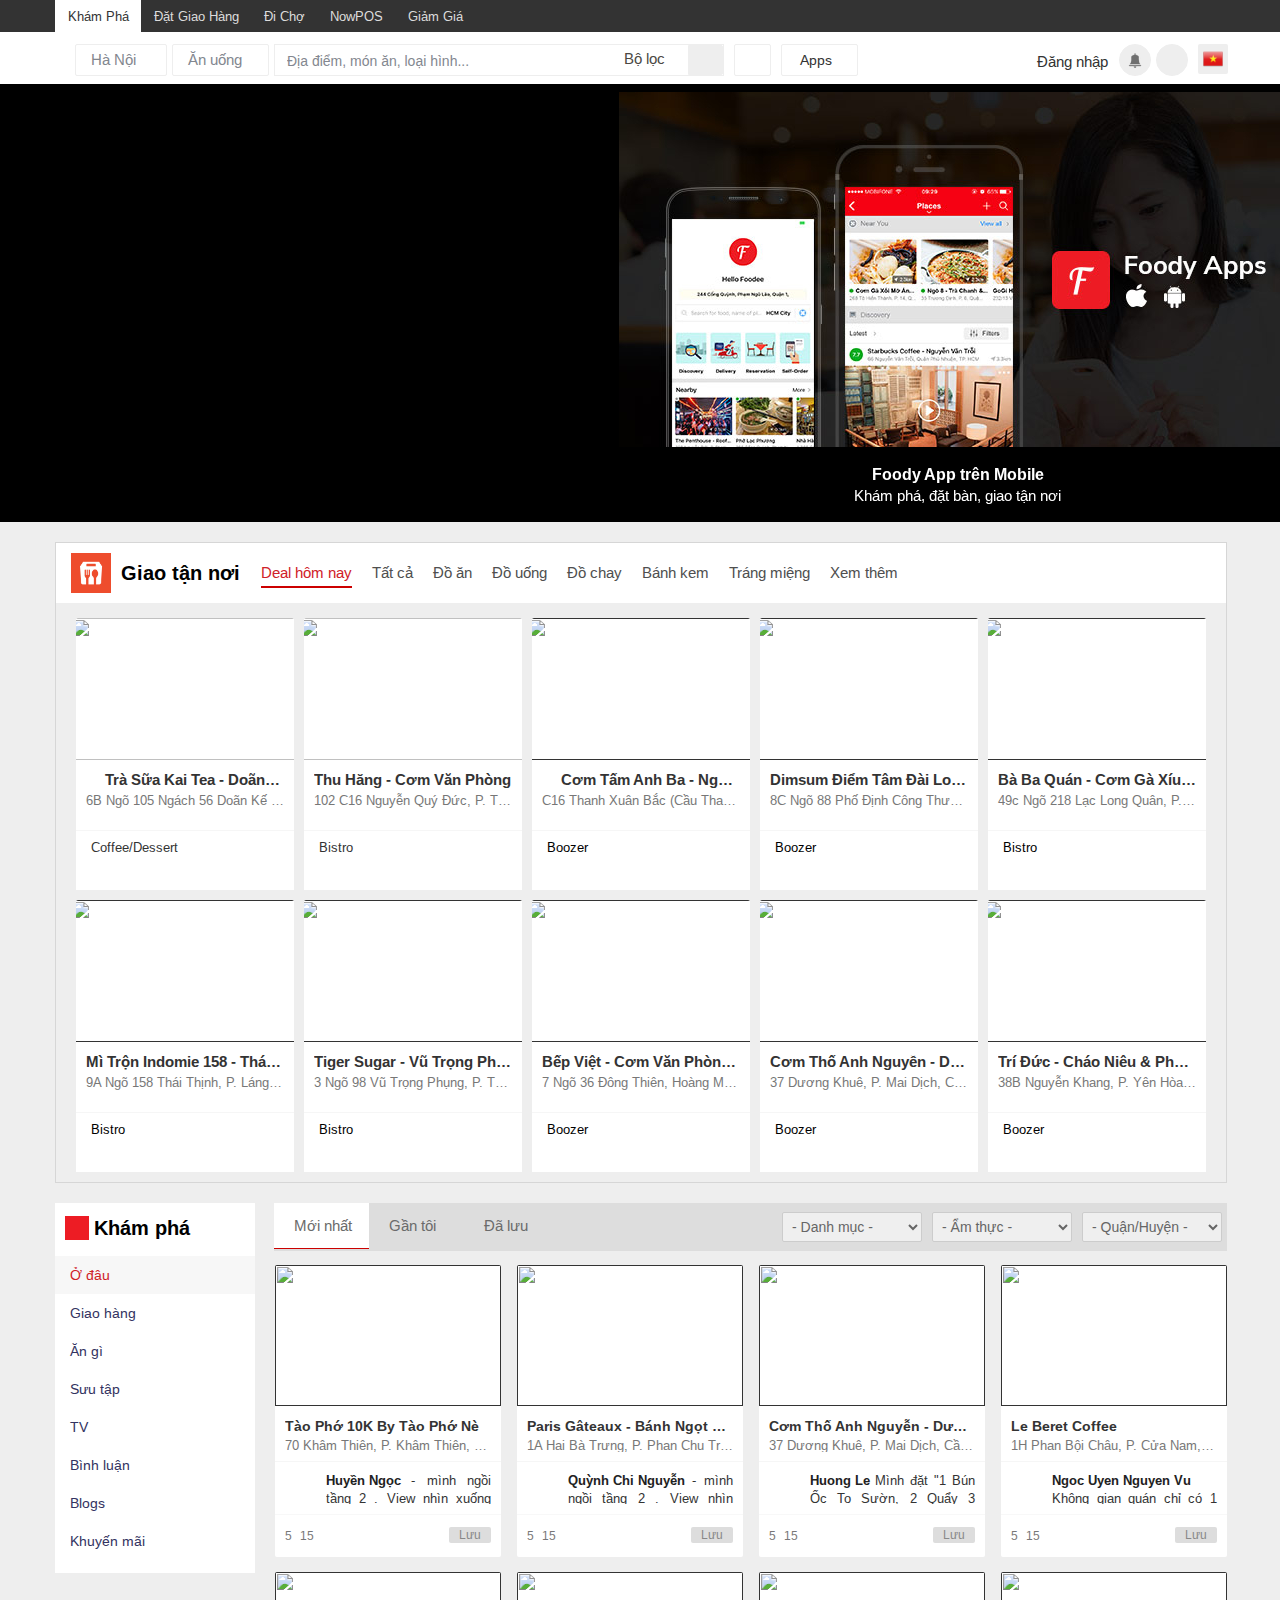
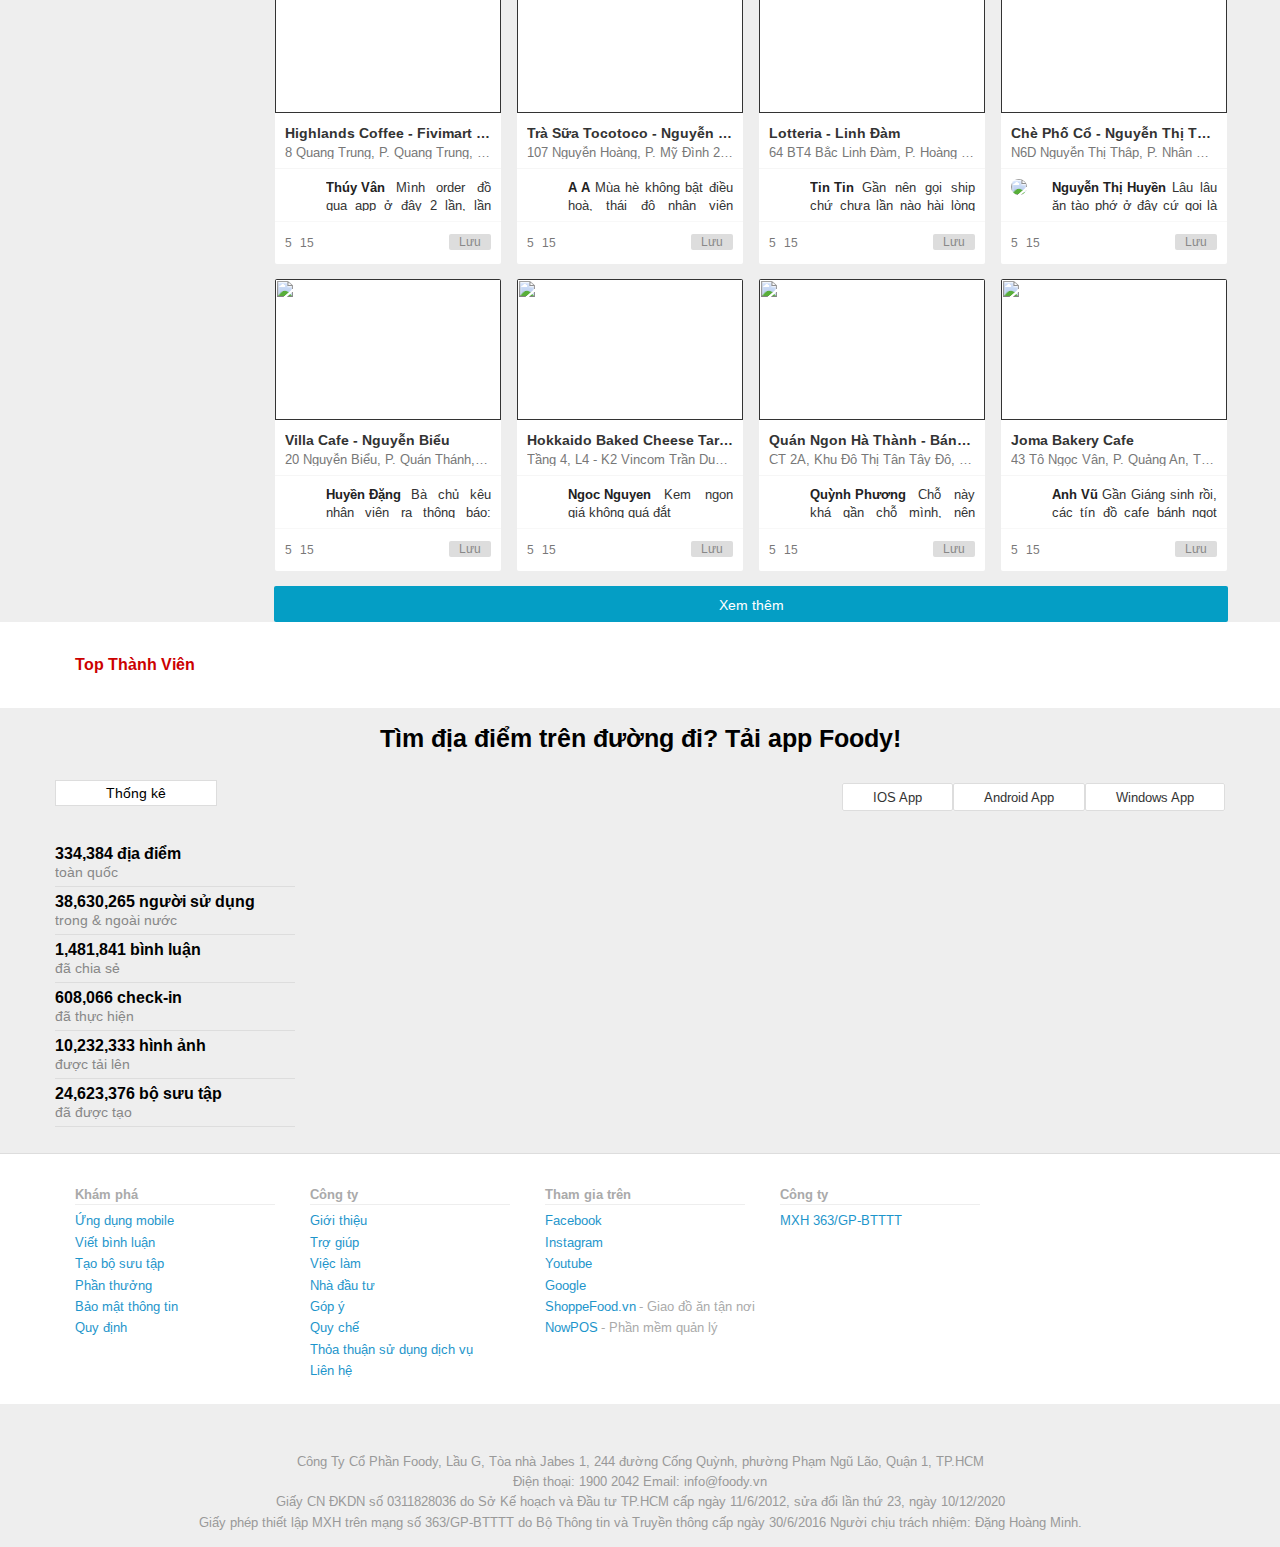
==== commit f80dad4c: "Saving to Github" ====
--- a/index.html
+++ b/index.html
@@ -1794,9 +1794,9 @@
                                             </li>
                                         </ul>
                                         </div>
-                    <a href="" class="li-page">
+                    <!-- <a href="" class="li-page">
                         <i class="li-page-icon fa fa-solid fa-chevron-right"></i>
-                    </a>
+                    </a> -->
                 </div>
             </div>
         </div>
--- a/css/base.css
+++ b/css/base.css
@@ -29,7 +29,7 @@
 }
 
 
-#today, #all, #food, #drink, #vegetarian-food, #cream-cake, #dessert{
+#all, #food, #drink, #vegetarian-food, #cream-cake, #dessert{
     display: none;
 }
 
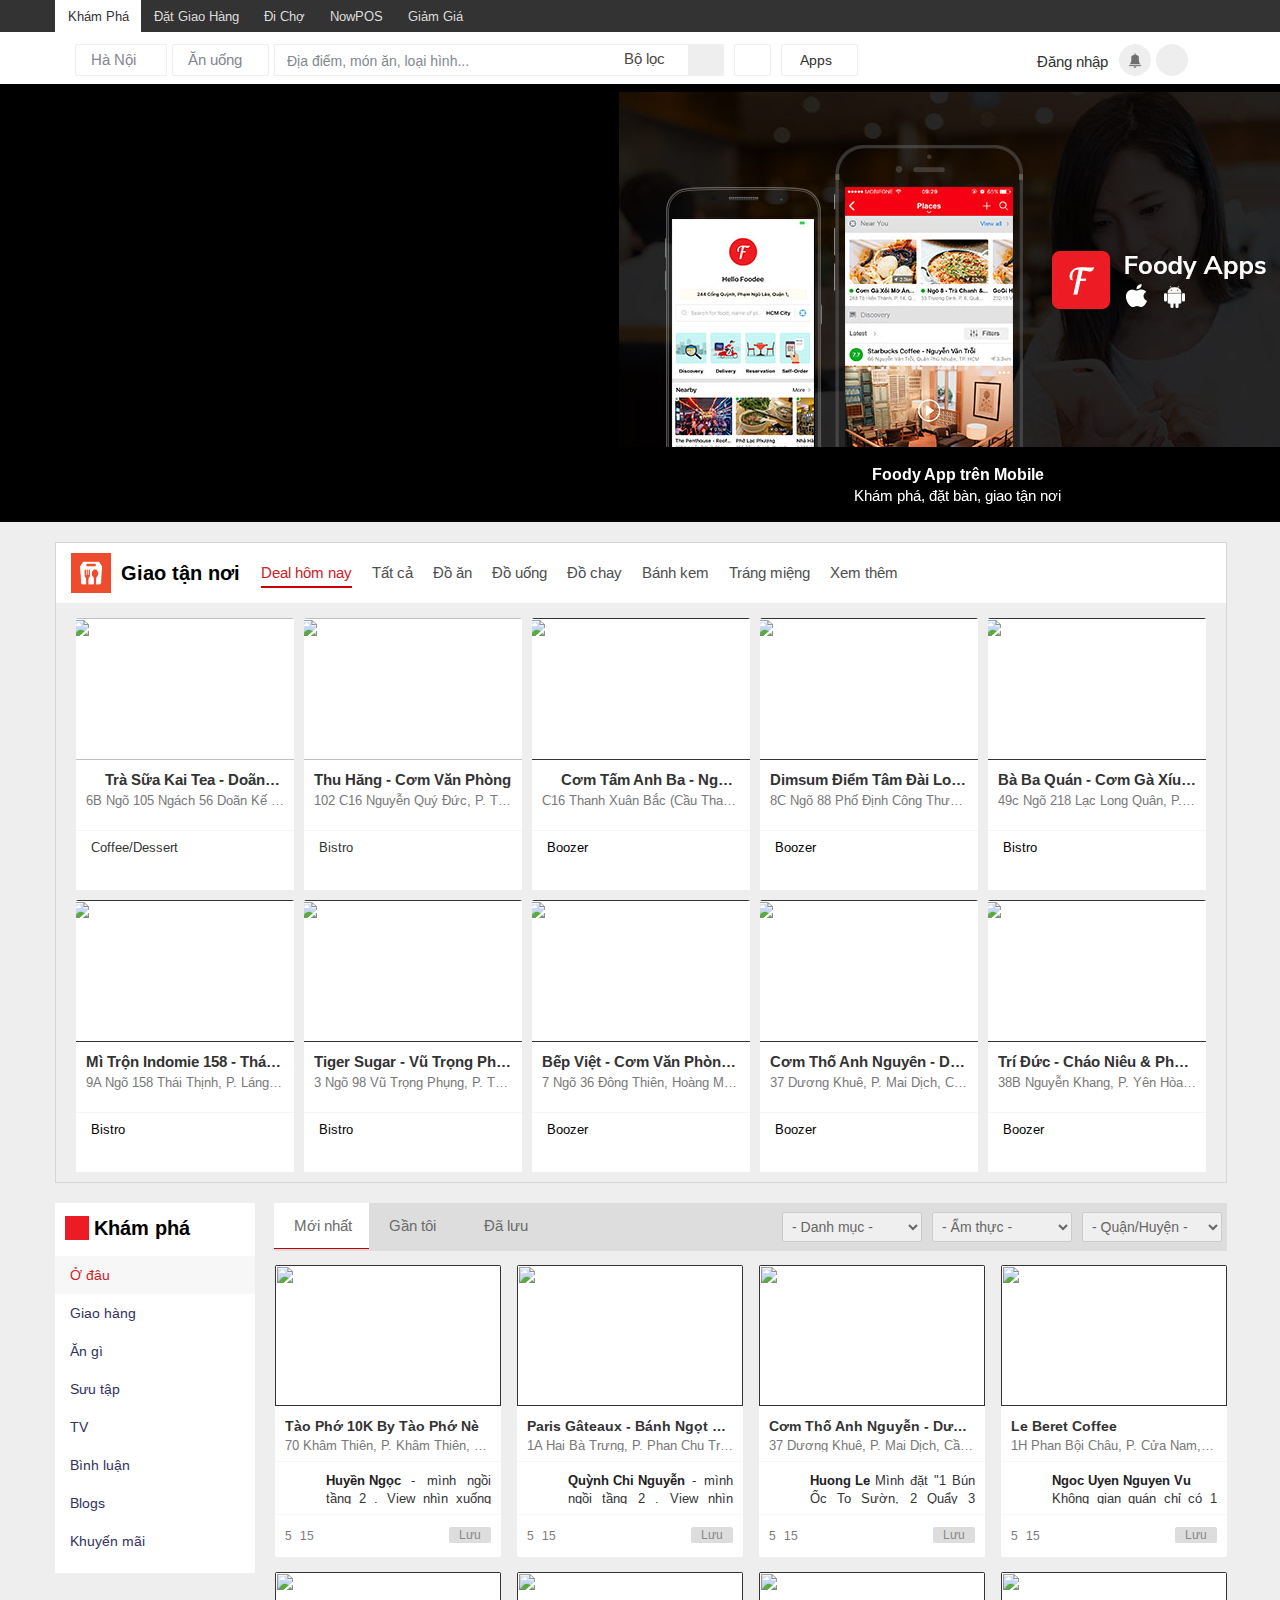
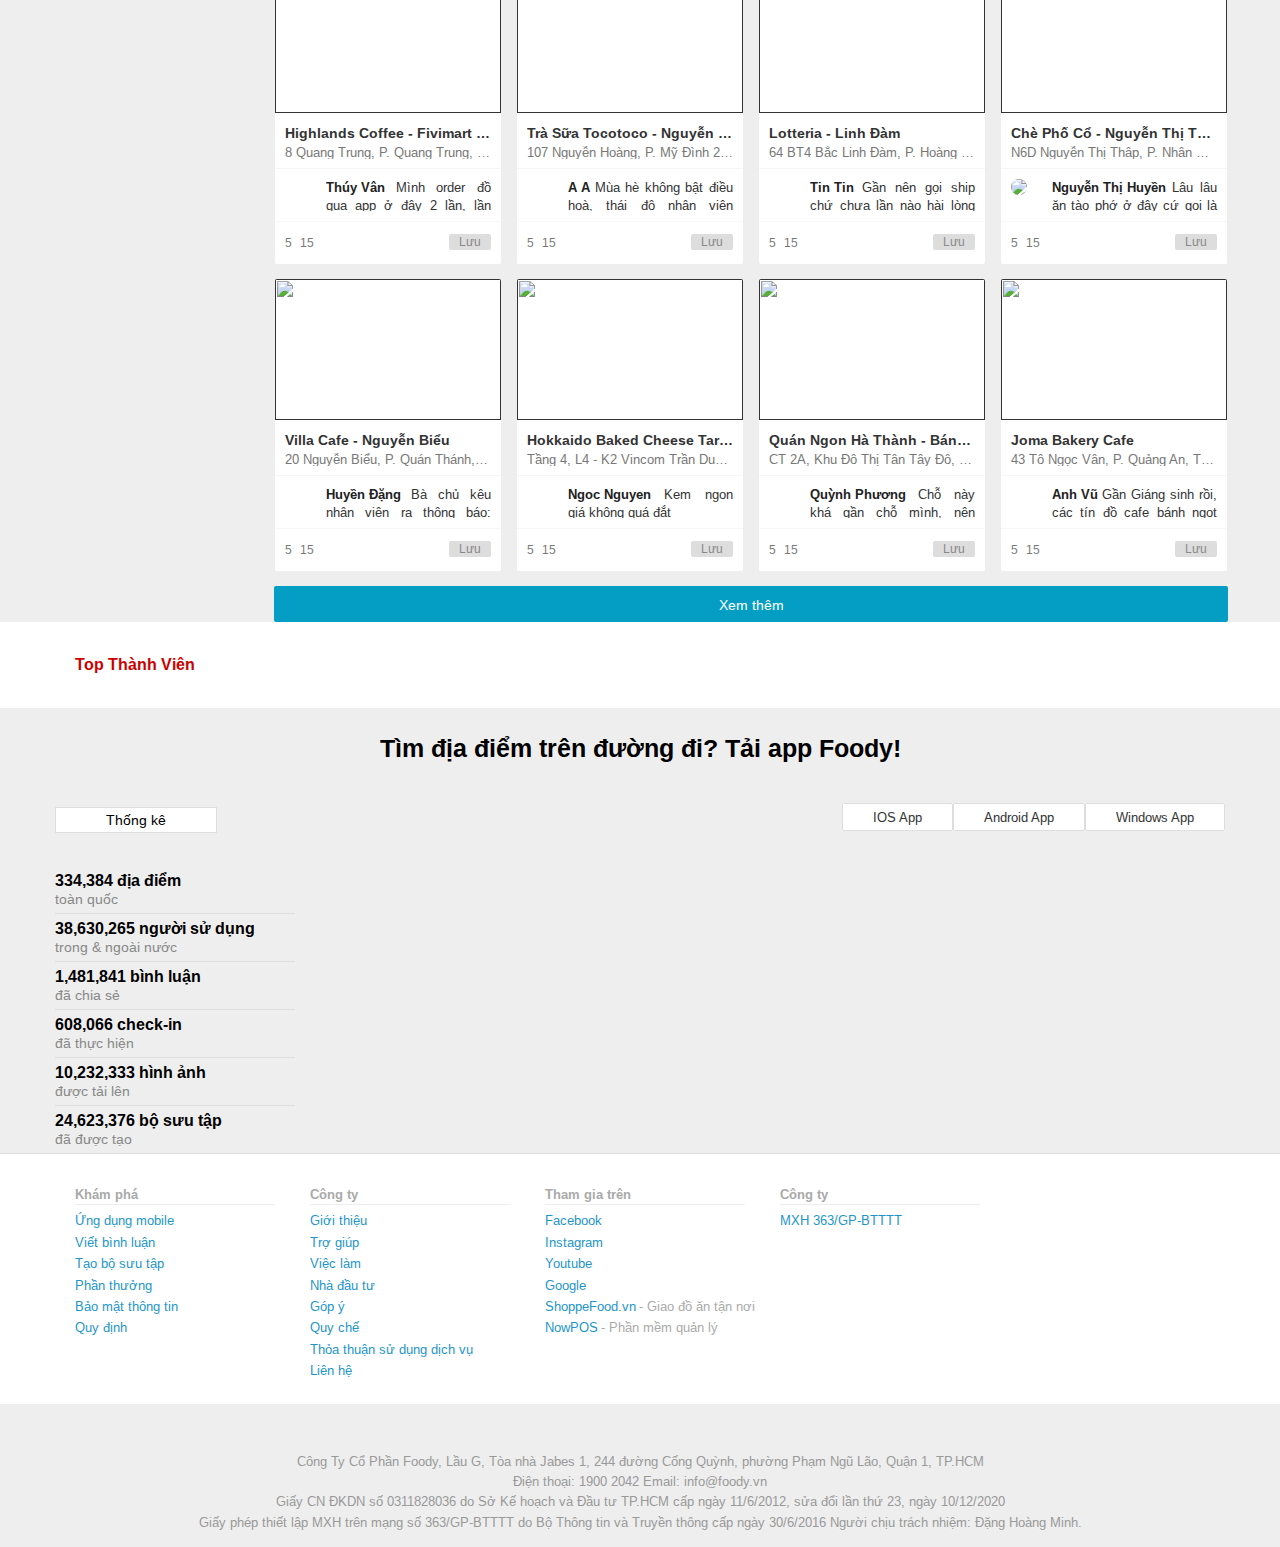
==== commit 3e711fd3: "Saving to Github" ====
--- a/index.html
+++ b/index.html
@@ -100,7 +100,7 @@
                     </div>
                     <div class="menu-login__control">
                         <div class="account-manage">
-                            <a href="" class="btn-login-new">
+                            <a href="http://127.0.0.1:5501/food_web/manage_account.html" class="btn-login-new">
                                 <span class="btn-login__text">Đăng nhập</span>
                             </a>
                         </div>
@@ -117,14 +117,176 @@
                                 <i class="fa-solid fa-plus btn-add-icon"></i>
                             </a>
                         </div>
-                        <div class="language-dropdown-container">
-                            <a href="" class="language-dropdown-btn">
-                                <img class="language-dropdown-img" src="./img/vn.png" alt="" style="float: left">
-                            </a>
+                        <!-- <div class="header-cart">
+                            <li class="header-cart-content">
+                                <i class="fa-solid fa-cart-shopping header-cart-icon"></i>
+                                <i class="fa-solid fa-cart-shopping header-cart-icon"></i>
+                            </li> -->
+                        <div class="header__cart">
+                            <div class="header__cart-wrap">
+                                <i class="fa-solid fa-cart-shopping header-cart-icon"></i>
+                                <!-- <span class="header__cart-notice">3</span> -->
+                                <!-- No cart: header__cart-list--no-cart -->
+                                <div class="header__cart-list">
+                                    <img src="./assets/img/no_cart.png" alt="" class="header__cart-no-cart-img">
+                                    <span class="header__cart-list-no-cart-msg">
+                                        Chưa có sảm phẩm
+                                    </span>
+                                    <h4 class="header__cart-heading">Sảm phẩm đã thêm</h4>
+                                    <ul class="header__cart-list-item">
+                                        <li class="header__cart-item">
+                                            <img src="https://images.foody.vn/res/g75/743406/prof/s750x400/foody-upload-api-foody-mobile-kai-tea-jpg-180906103813.jpg"
+                                                alt="" class="header__cart-img">
+                                            <div class="header__cart-item-info">
+                                                <div class="header__cart-item-head">
+                                                    <h5 class="header__cart-item-name">Trà Sữa Kai Tea - Doãn Kế Thiện
+                                                    </h5>
+                                                    <div class="header__cart-item-price-wrap">
+                                                        <span class="header__cart-item-price">45.000</span>
+                                                        <span class="header__cart-item-multiply">x</span>
+                                                        <span class="header__cart-item-qnt">1</span>
+                                                    </div>
+                                                </div>
+                                                <div class="header__cart-item-body">
+                                                    <span class="header__cart-item-description">
+                                                        Coffee/Dessert
+                                                    </span>
+                                                    <div class="header__cart-item-remove">Xóa</div>
+                                                </div>
+                                            </div>
+                                        </li>
+                                        <li class="header__cart-item">
+                                            <img src="https://images.foody.vn/res/g91/902408/prof/s750x400/foody-upload-api-foody-mobile-com-190405140510.jpg"
+                                                alt="" class="header__cart-img">
+                                            <div class="header__cart-item-info">
+                                                <div class="header__cart-item-head">
+                                                    <h5 class="header__cart-item-name">Thu Hằng - Cơm Văn Phòng</h5>
+                                                    <div class="header__cart-item-price-wrap">
+                                                        <span class="header__cart-item-price">35.000</span>
+                                                        <span class="header__cart-item-multiply">x</span>
+                                                        <span class="header__cart-item-qnt">1</span>
+                                                    </div>
+                                                </div>
+                                                <div class="header__cart-item-body">
+                                                    <span class="header__cart-item-description">
+                                                        Bistro
+                                                    </span>
+                                                    <div class="header__cart-item-remove">Xóa</div>
+                                                </div>
+                                            </div>
+                                        </li>
+                                        <li class="header__cart-item">
+                                            <img src="https://images.foody.vn/res/g108/1074709/prof/s750x400/file_restaurant_photo_fq9p_16320-cc4e33bf-210919153857.jpg"
+                                                alt="" class="header__cart-img">
+                                            <div class="header__cart-item-info">
+                                                <div class="header__cart-item-head">
+                                                    <h5 class="header__cart-item-name">Bếp Mẹ Pun - Bánh Sinh Nhật, Bánh
+                                                        Gato, Bánh Kem & B</h5>
+                                                    <div class="header__cart-item-price-wrap">
+                                                        <span class="header__cart-item-price">35.000</span>
+                                                        <span class="header__cart-item-multiply">x</span>
+                                                        <span class="header__cart-item-qnt">1</span>
+                                                    </div>
+                                                </div>
+                                                <div class="header__cart-item-body">
+                                                    <span class="header__cart-item-description">
+                                                        Bakery
+                                                    </span>
+                                                    <div class="header__cart-item-remove">Xóa</div>
+                                                </div>
+                                            </div>
+                                        </li>
+                                        <li class="header__cart-item">
+                                            <img src="https://images.foody.vn/res/g28/277192/prof/s750x400/foody-mobile-6565646546-jpg-625-636127261456167663.jpg"
+                                                alt="" class="header__cart-img">
+                                            <div class="header__cart-item-info">
+                                                <div class="header__cart-item-head">
+                                                    <h5 class="header__cart-item-name">Trà Sữa Tocotoco - Nguyễn Xiển
+                                                    </h5>
+                                                    <div class="header__cart-item-price-wrap">
+                                                        <span class="header__cart-item-price">25.000</span>
+                                                        <span class="header__cart-item-multiply">x</span>
+                                                        <span class="header__cart-item-qnt">2</span>
+                                                    </div>
+                                                </div>
+                                                <div class="header__cart-item-body">
+                                                    <span class="header__cart-item-description">
+                                                        Coffee/Dessert
+                                                    </span>
+                                                    <div class="header__cart-item-remove">Xóa</div>
+                                                </div>
+                                            </div>
+                                        </li>
+                                        <li class="header__cart-item">
+                                            <img src="https://images.foody.vn/res/g111/1104665/prof/s750x400/file_restaurant_photo_vy2i_16321-91c0a1f7-210920205202.jpg"
+                                                alt="" class="header__cart-img">
+                                            <div class="header__cart-item-info">
+                                                <div class="header__cart-item-head">
+                                                    <h5 class="header__cart-item-name">Tiệm Nhà - Milo Dầm - Tôn Đức
+                                                        Thắng</h5>
+                                                    <div class="header__cart-item-price-wrap">
+                                                        <span class="header__cart-item-price">20.000</span>
+                                                        <span class="header__cart-item-multiply">x</span>
+                                                        <span class="header__cart-item-qnt">2</span>
+                                                    </div>
+                                                </div>
+                                                <div class="header__cart-item-body">
+                                                    <span class="header__cart-item-description">
+                                                        Coffee/Dessert
+                                                    </span>
+                                                    <div class="header__cart-item-remove">Xóa</div>
+                                                </div>
+                                            </div>
+                                        </li>
+                                        <!-- <li class="header__cart-item">
+                                                <img src="https://images.foody.vn/res/g101/1002860/prof/s750x400/foody-upload-api-foody-mobile-ava-200219104550.jpg" alt="" class="header__cart-img">
+                                                <div class="header__cart-item-info">
+                                                    <div class="header__cart-item-head">
+                                                        <h5 class="header__cart-item-name">Trà Chanh Bụi Phố - Mỹ Đình</h5>
+                                                       <div class="header__cart-item-price-wrap">
+                                                        <span class="header__cart-item-price">15.000</span>
+                                                        <span class="header__cart-item-multiply">x</span>
+                                                        <span class="header__cart-item-qnt">2</span>
+                                                       </div>
+                                                    </div>
+                                                    <div class="header__cart-item-body">
+                                                        <span class="header__cart-item-description">
+                                                            Coffee/Dessert
+                                                        </span>
+                                                        <div class="header__cart-item-remove">Xóa</div>
+                                                    </div>
+                                                </div>
+                                            </li>
+                                            <li class="header__cart-item">
+                                                <img src="https://images.foody.vn/res/g113/1125262/prof/s750x400/foody-upload-api-foody-mobile-fo-1224da8e-220111195418.jpeg" alt="" class="header__cart-img">
+                                                <div class="header__cart-item-info">
+                                                    <div class="header__cart-item-head">
+                                                        <h5 class="header__cart-item-name">Royaltea - Trung Yên</h5>
+                                                       <div class="header__cart-item-price-wrap">
+                                                        <span class="header__cart-item-price">35.000</span>
+                                                        <span class="header__cart-item-multiply">x</span>
+                                                        <span class="header__cart-item-qnt">1</span>
+                                                       </div>
+                                                    </div>
+                                                    <div class="header__cart-item-body">
+                                                        <span class="header__cart-item-description">
+                                                            Coffee/Dessert
+                                                        </span>
+                                                        <div class="header__cart-item-remove">Xóa</div>
+                                                    </div>
+                                                </div>
+                                            </li> -->
+                                    </ul>
+                                    <div class="header__cart-view-cart btn btn--primary">
+                                        <span class="header__cart-view-text">Đặt hàng</span>
+                                    </div>
+                                </div>
+                            </div>
                         </div>
                     </div>
                 </div>
             </div>
+        </div>
         </div>
     </header>
     <div class="wrapper">
@@ -161,42 +323,46 @@
                     <div class="nav-box">
                         <ul class="nav-box-list" style="white-space: nowrap;">
                             <li class="nav-box__item">
-                                    <span class="nav-box__text nav-box-text__red" onclick="changeProductList('today', this)">Deal hôm nay</span>
-                                    <span class="underline"></span>
+                                <span class="nav-box__text nav-box-text__red"
+                                    onclick="changeProductList('today', this)">Deal hôm nay</span>
+                                <span class="underline"></span>
                             </li>
                             <li class="nav-box__item">
-                                    <span class="nav-box__text" onclick="changeProductList('all', this)">Tất cả</span>
-                                    <span class="underline"></span>
-                            </li>
-                            <li class="nav-box__item" >
-                                    <span class="nav-box__text" onclick="changeProductList('food', this)">Đồ ăn</span>
-                                    <span class="underline"></span>
-                            </li>
-                            <li class="nav-box__item" >
-                                    <span class="nav-box__text" onclick="changeProductList('drink', this)">Đồ uống</span>
-                                    <span class="underline"></span>
+                                <span class="nav-box__text" onclick="changeProductList('all', this)">Tất cả</span>
+                                <span class="underline"></span>
                             </li>
                             <li class="nav-box__item">
-                                    <span class="nav-box__text" onclick="changeProductList('vegetarian-food', this)">Đồ chay</span>
-                                    <span class="underline"></span>
+                                <span class="nav-box__text" onclick="changeProductList('food', this)">Đồ ăn</span>
+                                <span class="underline"></span>
                             </li>
                             <li class="nav-box__item">
-                                    <span class="nav-box__text" onclick="changeProductList('cream-cake', this)">Bánh kem</span>
-                                    <span class="underline"></span>
-                            </li>
-                            <li  class="nav-box__item">
-                                    <span class="nav-box__text" onclick="changeProductList('dessert', this)">Tráng miệng</span>
-                                </a>
+                                <span class="nav-box__text" onclick="changeProductList('drink', this)">Đồ uống</span>
+                                <span class="underline"></span>
                             </li>
                             <li class="nav-box__item">
-                                    <span class="nav-box__text">Xem thêm</span>
-                                    <span class="underline"></span>
-                                    <i class="fa-solid fa-chevron-down btn-more-icon"></i>
+                                <span class="nav-box__text" onclick="changeProductList('vegetarian-food', this)">Đồ
+                                    chay</span>
+                                <span class="underline"></span>
+                            </li>
+                            <li class="nav-box__item">
+                                <span class="nav-box__text" onclick="changeProductList('cream-cake', this)">Bánh
+                                    kem</span>
+                                <span class="underline"></span>
+                            </li>
+                            <li class="nav-box__item">
+                                <span class="nav-box__text" onclick="changeProductList('dessert', this)">Tráng
+                                    miệng</span>
+                                </a>
+                            </li>
+                            <li class="nav-box__item">
+                                <span class="nav-box__text">Xem thêm</span>
+                                <span class="underline"></span>
+                                <i class="fa-solid fa-chevron-down btn-more-icon"></i>
                             </li>
                         </ul>
                     </div>
                 </div>
-                <div id="today"class="menu-items" >
+                <div id="today" class="menu-items">
                     <ul class="list-items">
                         <li class="item">
                             <div class="item-brand">
@@ -251,7 +417,7 @@
                                 </div>
                             </a>
                         </li>
-                        
+
                         <li class="item">
                             <div class="item-brand">
                                 <a href="" class="avatar-item">
@@ -448,7 +614,8 @@
                                         <span
                                             title="Đây là một trong những địa điểm được đánh giá tốt nhất trên hệ thống ShopeeFood"
                                             class="item-quality"></span>
-                                        <span class="title-text limit-text item-quality-text">HN - Bún Bò Huế, Phở, Cơm Mì Xào - 215 Phùng Khoang</span>
+                                        <span class="title-text limit-text item-quality-text">HN - Bún Bò Huế, Phở, Cơm
+                                            Mì Xào - 215 Phùng Khoang</span>
                                     </div>
                                     <div class="item-address limit-text">
                                         215 Phùng Khoang, P.Trung Văn, Nam Từ Liêm, Hà Nội
@@ -519,7 +686,8 @@
                                         <span
                                             title="Đây là một trong những địa điểm được đánh giá tốt nhất trên hệ thống ShopeeFood"
                                             class="item-quality"></span>
-                                        <span class="title-text limit-text item-quality-text">Chén Cả Thế Giới - Phố Bánh Gà & Chè - Chính Kinh</span>
+                                        <span class="title-text limit-text item-quality-text">Chén Cả Thế Giới - Phố
+                                            Bánh Gà & Chè - Chính Kinh</span>
                                     </div>
                                     <div class="item-address limit-text">
                                         8 Ngõ 40 Chính Kinh, P. Nhân Chính, Thanh Xuân, Hà Nội
@@ -540,7 +708,8 @@
                                 </a>
                                 <a href="">
                                     <div class="item-title limit-text">
-                                        <span class="title-text limit-text">Bếp Quán Zì - Mì Trộn Indomie Siêu Sốt Mĩ Vị</span>
+                                        <span class="title-text limit-text">Bếp Quán Zì - Mì Trộn Indomie Siêu Sốt Mĩ
+                                            Vị</span>
                                     </div>
                                     <div class="item-address limit-text">
                                         145 Lê Duẩn, P. Cửa Nam, Hoàn Kiếm, Hà Nội
@@ -561,7 +730,8 @@
                                 </a>
                                 <a href="">
                                     <div class="item-title limit-text">
-                                        <span class="title-text limit-text">Korean Chicken - Gà Rán Truyền Thống Hàn Quốc- Hoàng...</span>
+                                        <span class="title-text limit-text">Korean Chicken - Gà Rán Truyền Thống Hàn
+                                            Quốc- Hoàng...</span>
                                     </div>
                                     <div class="item-address limit-text">
                                         32 Hoàng Ngân, P. Nhân Chính, Thanh Xuân, Hà Nội
@@ -582,7 +752,8 @@
                                 </a>
                                 <a href="">
                                     <div class="item-title limit-text">
-                                        <span class="title-text limit-text">Tùng Vẩu - Mỳ Trộn & Nước Ép - Thanh Xuân</span>
+                                        <span class="title-text limit-text">Tùng Vẩu - Mỳ Trộn & Nước Ép - Thanh
+                                            Xuân</span>
                                     </div>
                                     <div class="item-address limit-text">
                                         Đối Diện 114 Cuối Ngõ 13 Khuất Duy Tiến, P. Thanh Xuân Bắc, Thanh Xuân, Hà Nội
@@ -658,1148 +829,1165 @@
                             </div>
                         </li>
                     </ul>
-                    </div>
-                    <div id="food" class="menu-items">
-                        <ul class="list-items">
-                            <li class="item">
-                                <div class="item-brand">
-                                    <a target="_blank" href="http://127.0.0.1:5501/food_web/SFproduct.html"
-                                        class="avatar-item">
-                                        <img class="item-img"
-                                            src="https://images.foody.vn/res/g21/207378/prof/s750x400/file_restaurant_photo_shqb_16140-9f84704b-210223172714.jpeg"
-                                            alt="">
-                                    </a>
-                                    <a target="_blank" href="http://127.0.0.1:5501/food_web/SFproduct.html">
-                                        <div style="display: flex; justify-content: space-between"
-                                            class="item-title limit-text">
-                                            <span
-                                                title="Đây là một trong những địa điểm được đánh giá tốt nhất trên hệ thống ShopeeFood"
-                                                class="item-quality"></span>
-                                            <span class="title-text limit-text item-quality-text">Cơm Thố Anh Nguyễn - Dương Khuê</span>
-                                        </div>
-                                        <div class="item-address limit-text">
-                                            37 Dương Khuê, P. Mai Dịch, Cầu Giấy, Hà Nội
-                                        </div>
-                                    </a>
-                                </div>
+                </div>
+                <div id="food" class="menu-items">
+                    <ul class="list-items">
+                        <li class="item">
+                            <div class="item-brand">
+                                <a target="_blank" href="http://127.0.0.1:5501/food_web/SFproduct.html"
+                                    class="avatar-item">
+                                    <img class="item-img"
+                                        src="https://images.foody.vn/res/g21/207378/prof/s750x400/file_restaurant_photo_shqb_16140-9f84704b-210223172714.jpeg"
+                                        alt="">
+                                </a>
                                 <a target="_blank" href="http://127.0.0.1:5501/food_web/SFproduct.html">
-                                    <div class="info-item">
-                                        <i class="fa fa-tag ng-hide info-item-icon"></i>
-                                        <label style="font-size: 13px" for="">Bistro</label>
-                                    </div>
-                                </a>
-                            </li>
-                            <li class="item">
-                                <div class="item-brand">
-                                    <a target="_blank" href="http://127.0.0.1:5501/food_web/ShoppeFood.html"
-                                        class="avatar-item">
-                                        <img class="item-img"
-                                            src="https://images.foody.vn/res/g95/949441/prof/s750x400/image-4b8069ba-200910115815.jpeg"
-                                            alt="">
-                                    </a>
-                                    <a target="_blank" href="http://127.0.0.1:5501/food_web/ShoppeFood.html">
-                                        <div class="item-title limit-text">
-                                            <span class="title-text limit-text">Quán Cơm 76 - Ngõ Tự Do</span>
-                                        </div>
-                                        <div class="item-address limit-text">
-                                            76 Ngõ Tự Do, Trần Đại Nghĩa, P. Đồng Tâm, Hai Bà Trưng, Hà Nội
-                                        </div>
-                                    </a>
-                                </div>
-                                <a target="_blank" href="http://127.0.0.1:5501/food_web/ShoppeFood.html">
-                                    <div class="info-item">
-                                        <i class="fa fa-tag ng-hide info-item-icon"></i>
-                                        <label style="font-size: 13px" for="">Bistro</label>
-                                    </div>
-                                </a>
-                            </li>
-                            <li class="item">
-                                <div class="item-brand">
-                                    <a href="" class="avatar-item">
-                                        <img class="item-img"
-                                            src="https://images.foody.vn/res/g96/955544/prof/s750x400/image-d69f57c3-200910115828.jpeg"
-                                            alt="">
-                                    </a>
-                                    <a href="">
-                                        <div class="item-title limit-text">
-                                            <span class="title-text limit-text">Kaoya Hotpot - Mì Vịt Quay & Cơm Xá Xíu</span>
-                                        </div>
-                                        <div class="item-address limit-text">
-                                            103 Hàng Buồm, P. Hàng Buồm, Hoàn Kiếm, Hà Nội
-                                        </div>
-                                    </a>
-                                </div>
+                                    <div style="display: flex; justify-content: space-between"
+                                        class="item-title limit-text">
+                                        <span
+                                            title="Đây là một trong những địa điểm được đánh giá tốt nhất trên hệ thống ShopeeFood"
+                                            class="item-quality"></span>
+                                        <span class="title-text limit-text item-quality-text">Cơm Thố Anh Nguyễn - Dương
+                                            Khuê</span>
+                                    </div>
+                                    <div class="item-address limit-text">
+                                        37 Dương Khuê, P. Mai Dịch, Cầu Giấy, Hà Nội
+                                    </div>
+                                </a>
+                            </div>
+                            <a target="_blank" href="http://127.0.0.1:5501/food_web/SFproduct.html">
                                 <div class="info-item">
                                     <i class="fa fa-tag ng-hide info-item-icon"></i>
                                     <label style="font-size: 13px" for="">Bistro</label>
                                 </div>
-                            </li>
-                            <li class="item">
-                                <div class="item-brand">
-                                    <a href="" class="avatar-item">
-                                        <img class="item-img"
-                                            src="https://images.foody.vn/res/g100/996223/prof/s750x400/foody-upload-api-foody-mobile-kham-pha-3-quan-che--200102135359.jpg"
-                                            alt="">
-                                    </a>
-                                    <a href="">
-                                        <div style="display: flex;" class="item-title limit-text">
-                                            <span
-                                                title="Đây là một trong những địa điểm được đánh giá tốt nhất trên hệ thống ShopeeFood"
-                                                class="item-quality"></span>
-                                            <span class="title-text limit-text item-quality-text">Chè Ngon Phố - Tăng Thiết Giáp</span>
-                                        </div>
-                                        <div class="item-address limit-text">
-                                            17 Tăng Thiết Giáp, P. Cổ Nhuế 2, Bắc Từ Liêm, Hà Nội
-                                        </div>
-                                    </a>
-                                </div>
-                                <div class="info-item">
-                                    <i class="fa fa-tag ng-hide info-item-icon"></i>
-                                    <label style="font-size: 13px" for=""> Street food</label>
-                                </div>
-                            </li>
-                            <li class="item">
-                                <div class="item-brand">
-                                    <a href="" class="avatar-item">
-                                        <img class="item-img"
-                                            src="https://images.foody.vn/res/g86/859819/prof/s750x400/foody-upload-api-foody-mobile-papa-1-jpg-181206163237.jpg"
-                                            alt="">
-                                    </a>
-                                    <a href="">
-                                        <div class="item-title limit-text">
-                                            <span class="title-text limit-text">Papa's Kitchen - Đồ Ăn Hàn Quốc - Hồng Mai</span>
-                                        </div>
-                                        <div class="item-address limit-text">
-                                            41 Ngõ 187 Hồng Mai (Đối Diện Số 18 Ngõ 187 Hồng Mai), P. Quỳnh Lôi, Hai Bà Trưng, Hà Nội
-                                        </div>
-                                    </a>
-                                </div>
+                            </a>
+                        </li>
+                        <li class="item">
+                            <div class="item-brand">
+                                <a target="_blank" href="http://127.0.0.1:5501/food_web/ShoppeFood.html"
+                                    class="avatar-item">
+                                    <img class="item-img"
+                                        src="https://images.foody.vn/res/g95/949441/prof/s750x400/image-4b8069ba-200910115815.jpeg"
+                                        alt="">
+                                </a>
+                                <a target="_blank" href="http://127.0.0.1:5501/food_web/ShoppeFood.html">
+                                    <div class="item-title limit-text">
+                                        <span class="title-text limit-text">Quán Cơm 76 - Ngõ Tự Do</span>
+                                    </div>
+                                    <div class="item-address limit-text">
+                                        76 Ngõ Tự Do, Trần Đại Nghĩa, P. Đồng Tâm, Hai Bà Trưng, Hà Nội
+                                    </div>
+                                </a>
+                            </div>
+                            <a target="_blank" href="http://127.0.0.1:5501/food_web/ShoppeFood.html">
                                 <div class="info-item">
                                     <i class="fa fa-tag ng-hide info-item-icon"></i>
                                     <label style="font-size: 13px" for="">Bistro</label>
                                 </div>
-                            </li>
-                            <li class="item">
-                                <div class="item-brand">
-                                    <a href="" class="avatar-item">
-                                        <img class="item-img"
-                                            src="https://images.foody.vn/res/g106/1051290/prof/s750x400/foody-upload-api-foody-mobile-230-201015154036.jpg"
-                                            alt="">
-                                    </a>
-                                    <a href="">
-                                        <div class="item-title limit-text">
-                                            <span class="title-text limit-text">LQS - Chuyên Bún Bò Huế & Cơm Rang Giòn Online</span>
-                                        </div>
-                                        <div class="item-address limit-text">
-                                            21 Ngõ 5 Trường Chinh, P. Phương Liệt, Thanh Xuân, Hà Nội
-                                        </div>
-                                    </a>
-                                </div>
+                            </a>
+                        </li>
+                        <li class="item">
+                            <div class="item-brand">
+                                <a href="" class="avatar-item">
+                                    <img class="item-img"
+                                        src="https://images.foody.vn/res/g96/955544/prof/s750x400/image-d69f57c3-200910115828.jpeg"
+                                        alt="">
+                                </a>
+                                <a href="">
+                                    <div class="item-title limit-text">
+                                        <span class="title-text limit-text">Kaoya Hotpot - Mì Vịt Quay & Cơm Xá
+                                            Xíu</span>
+                                    </div>
+                                    <div class="item-address limit-text">
+                                        103 Hàng Buồm, P. Hàng Buồm, Hoàn Kiếm, Hà Nội
+                                    </div>
+                                </a>
+                            </div>
+                            <div class="info-item">
+                                <i class="fa fa-tag ng-hide info-item-icon"></i>
+                                <label style="font-size: 13px" for="">Bistro</label>
+                            </div>
+                        </li>
+                        <li class="item">
+                            <div class="item-brand">
+                                <a href="" class="avatar-item">
+                                    <img class="item-img"
+                                        src="https://images.foody.vn/res/g100/996223/prof/s750x400/foody-upload-api-foody-mobile-kham-pha-3-quan-che--200102135359.jpg"
+                                        alt="">
+                                </a>
+                                <a href="">
+                                    <div style="display: flex;" class="item-title limit-text">
+                                        <span
+                                            title="Đây là một trong những địa điểm được đánh giá tốt nhất trên hệ thống ShopeeFood"
+                                            class="item-quality"></span>
+                                        <span class="title-text limit-text item-quality-text">Chè Ngon Phố - Tăng Thiết
+                                            Giáp</span>
+                                    </div>
+                                    <div class="item-address limit-text">
+                                        17 Tăng Thiết Giáp, P. Cổ Nhuế 2, Bắc Từ Liêm, Hà Nội
+                                    </div>
+                                </a>
+                            </div>
+                            <div class="info-item">
+                                <i class="fa fa-tag ng-hide info-item-icon"></i>
+                                <label style="font-size: 13px" for=""> Street food</label>
+                            </div>
+                        </li>
+                        <li class="item">
+                            <div class="item-brand">
+                                <a href="" class="avatar-item">
+                                    <img class="item-img"
+                                        src="https://images.foody.vn/res/g86/859819/prof/s750x400/foody-upload-api-foody-mobile-papa-1-jpg-181206163237.jpg"
+                                        alt="">
+                                </a>
+                                <a href="">
+                                    <div class="item-title limit-text">
+                                        <span class="title-text limit-text">Papa's Kitchen - Đồ Ăn Hàn Quốc - Hồng
+                                            Mai</span>
+                                    </div>
+                                    <div class="item-address limit-text">
+                                        41 Ngõ 187 Hồng Mai (Đối Diện Số 18 Ngõ 187 Hồng Mai), P. Quỳnh Lôi, Hai Bà
+                                        Trưng, Hà Nội
+                                    </div>
+                                </a>
+                            </div>
+                            <div class="info-item">
+                                <i class="fa fa-tag ng-hide info-item-icon"></i>
+                                <label style="font-size: 13px" for="">Bistro</label>
+                            </div>
+                        </li>
+                        <li class="item">
+                            <div class="item-brand">
+                                <a href="" class="avatar-item">
+                                    <img class="item-img"
+                                        src="https://images.foody.vn/res/g106/1051290/prof/s750x400/foody-upload-api-foody-mobile-230-201015154036.jpg"
+                                        alt="">
+                                </a>
+                                <a href="">
+                                    <div class="item-title limit-text">
+                                        <span class="title-text limit-text">LQS - Chuyên Bún Bò Huế & Cơm Rang Giòn
+                                            Online</span>
+                                    </div>
+                                    <div class="item-address limit-text">
+                                        21 Ngõ 5 Trường Chinh, P. Phương Liệt, Thanh Xuân, Hà Nội
+                                    </div>
+                                </a>
+                            </div>
+                            <div class="info-item">
+                                <i class="fa fa-tag ng-hide info-item-icon"></i>
+                                <label style="font-size: 13px" for="">Shop Online</label>
+                            </div>
+                        </li>
+                        <li class="item">
+                            <div class="item-brand">
+                                <a href="" class="avatar-item">
+                                    <img class="item-img"
+                                        src="https://images.foody.vn/res/g107/1064588/prof/s750x400/file_restaurant_photo_h8be_16196-b94d690a-210429110930.jpg"
+                                        alt="">
+                                </a>
+                                <a href="">
+                                    <div class="item-title limit-text">
+                                        <span class="title-text limit-text">Ăn Đêm Gấu Trúc - Bún Đậu Mắm Tôm & Nem
+                                            Nướng Nha</span>
+                                    </div>
+                                    <div class="item-address limit-text">
+                                        88 Cầu Vồng, P. Đức Thắng, Bắc Từ Liêm, Hà Nội
+                                    </div>
+                                </a>
+                            </div>
+                            <div class="info-item">
+                                <i class="fa fa-tag ng-hide info-item-icon"></i>
+                                <label style="font-size: 13px" for="">Bistro</label>
+                            </div>
+                        </li>
+                        <li class="item">
+                            <div class="item-brand">
+                                <a href="" class="avatar-item">
+                                    <img class="item-img"
+                                        src="https://images.foody.vn/res/g109/1083711/prof/s750x400/foody-upload-api-foody-mobile-ba-8ecd19d8-210624141914.jpeg"
+                                        alt="">
+                                </a>
+                                <a href="">
+                                    <div class="item-title limit-text">
+                                        <span class="title-text limit-text">Bánh Mỳ Thịt Xiên Nướng & Đồ Ăn Vặt - Lê
+                                            Trọng Tấn</span>
+                                    </div>
+                                    <div class="item-address limit-text">
+                                        2 Hẻm 11 Ngách 473 Ngõ 192 Lê Trọng Tấn, P. Định Công, Hoàng Mai, Hà Nội
+                                    </div>
+                                </a>
+                            </div>
+                            <div class="info-item">
+                                <i class="fa fa-tag ng-hide info-item-icon"></i>
+                                <label style="font-size: 13px" for="">Boozer</label>
+                            </div>
+                        </li>
+                        <li class="item">
+                            <div class="item-brand">
+                                <a href="" class="avatar-item">
+                                    <img class="item-img"
+                                        src="https://images.foody.vn/res/g100005/1000048439/prof/s750x400/file_restaurant_photo_dq3j_16526-ab788f59-220516162945.jpg"
+                                        alt="">
+                                </a>
+                                <a href="">
+                                    <div class="item-title limit-text">
+                                        <span class="title-text limit-text">Gà Luộc, Gà Ủ Muối & Cơm Cháy - Duyên
+                                            Dương</span>
+                                    </div>
+                                    <div class="item-address limit-text">
+                                        35 Ngách 136/6 Triều Khúc, P. Tân Triều, Thanh Trì, Hà Nội
+                                    </div>
+                                </a>
+                            </div>
+                            <div class="info-item">
+                                <i class="fa fa-tag ng-hide info-item-icon"></i>
+                                <label style="font-size: 13px" for=""> Street food</label>
+                            </div>
+                        </li>
+                        <li class="item">
+                            <div class="item-brand">
+                                <a href="" class="avatar-item">
+                                    <img class="item-img"
+                                        src="https://images.foody.vn/res/g113/1122293/prof/s750x400/foody-upload-api-foody-mobile-fi-f1940758-211221172402.jpeg"
+                                        alt="">
+                                </a>
+                                <a href="">
+                                    <div class="item-title limit-text">
+                                        <span class="title-text limit-text">Tiệm Mỳ Gà Tần - 14 Chùa Liên Phái</span>
+                                    </div>
+                                    <div class="item-address limit-text">
+                                        14 Chùa Liên Phái, P. Cầu Dền, Hai Bà Trưng, Hà Nội
+                                    </div>
+                                </a>
+                            </div>
+                            <div class="info-item">
+                                <i class="fa fa-tag ng-hide info-item-icon"></i>
+                                <label style="font-size: 13px" for="">Bistro</label>
+                            </div>
+                        </li>
+                    </ul>
+                </div>
+                <div id="drink" class="menu-items">
+                    <ul class="list-items">
+                        <li class="item">
+                            <div class="item-brand">
+                                <a target="_blank" href="" class="avatar-item">
+                                    <img class="item-img"
+                                        src="https://images.foody.vn/res/g95/942825/prof/s750x400/foody-upload-api-foody-mobile-avar2-190725141716.jpg"
+                                        alt="">
+                                </a>
+                                <a target="_blank" href="http://127.0.0.1:5501/food_web/SFproduct.html">
+                                    <div style="display: flex; justify-content: space-between"
+                                        class="item-title limit-text">
+                                        <span
+                                            title="Đây là một trong những địa điểm được đánh giá tốt nhất trên hệ thống ShopeeFood"
+                                            class="item-quality"></span>
+                                        <span class="title-text limit-text item-quality-text">Trà sữa Tocotoco - Lê
+                                            Trọng Tấn</span>
+                                    </div>
+                                    <div class="item-address limit-text">
+                                        156 Lê Trọng Tấn, P. La Khê, Hà Đông, Hà Nội
+                                    </div>
+                                </a>
+                            </div>
+                            <a target="_blank" href="http://127.0.0.1:5501/food_web/SFproduct.html">
                                 <div class="info-item">
                                     <i class="fa fa-tag ng-hide info-item-icon"></i>
-                                    <label style="font-size: 13px" for="">Shop Online</label>
+                                    <label style="font-size: 13px" for="">Coffee/Dessert</label>
                                 </div>
-                            </li>
-                            <li class="item">
-                                <div class="item-brand">
-                                    <a href="" class="avatar-item">
-                                        <img class="item-img"
-                                            src="https://images.foody.vn/res/g107/1064588/prof/s750x400/file_restaurant_photo_h8be_16196-b94d690a-210429110930.jpg"
-                                            alt="">
-                                    </a>
-                                    <a href="">
-                                        <div class="item-title limit-text">
-                                            <span class="title-text limit-text">Ăn Đêm Gấu Trúc - Bún Đậu Mắm Tôm & Nem Nướng Nha</span>
-                                        </div>
-                                        <div class="item-address limit-text">
-                                            88 Cầu Vồng, P. Đức Thắng, Bắc Từ Liêm, Hà Nội
-                                        </div>
-                                    </a>
-                                </div>
+                            </a>
+                        </li>
+                        <li class="item">
+                            <div class="item-brand">
+                                <a target="_blank" href="" class="avatar-item">
+                                    <img class="item-img"
+                                        src="https://images.foody.vn/res/g28/277192/prof/s750x400/foody-mobile-6565646546-jpg-625-636127261456167663.jpg"
+                                        alt="">
+                                </a>
+                                <a target="_blank" href="http://127.0.0.1:5501/food_web/ShoppeFood.html">
+                                    <div class="item-title limit-text">
+                                        <span class="title-text limit-text">Trà Sữa Tocotoco - Nguyễn Xiển</span>
+                                    </div>
+                                    <div class="item-address limit-text">
+                                        8 Nguyễn Xiển, P. Thanh Xuân Nam, Thanh Xuân, Hà Nội
+                                    </div>
+                                </a>
+                            </div>
+                            <a target="_blank" href="http://127.0.0.1:5501/food_web/ShoppeFood.html">
                                 <div class="info-item">
                                     <i class="fa fa-tag ng-hide info-item-icon"></i>
-                                    <label style="font-size: 13px" for="">Bistro</label>
+                                    <label style="font-size: 13px" for="">Coffee/Dessert</label>
                                 </div>
-                            </li>
-                            <li class="item">
-                                <div class="item-brand">
-                                    <a href="" class="avatar-item">
-                                        <img class="item-img"
-                                            src="https://images.foody.vn/res/g109/1083711/prof/s750x400/foody-upload-api-foody-mobile-ba-8ecd19d8-210624141914.jpeg"
-                                            alt="">
-                                    </a>
-                                    <a href="">
-                                        <div class="item-title limit-text">
-                                            <span class="title-text limit-text">Bánh Mỳ Thịt Xiên Nướng & Đồ Ăn Vặt - Lê Trọng Tấn</span>
-                                        </div>
-                                        <div class="item-address limit-text">
-                                            2 Hẻm 11 Ngách 473 Ngõ 192 Lê Trọng Tấn, P. Định Công, Hoàng Mai, Hà Nội
-                                        </div>
-                                    </a>
-                                </div>
+                            </a>
+                        </li>
+                        <li class="item">
+                            <div class="item-brand">
+                                <a href="" class="avatar-item">
+                                    <img class="item-img"
+                                        src="https://images.foody.vn/res/g71/702021/prof/s750x400/foody-mobile-23376408_54246046275.jpg"
+                                        alt="">
+                                </a>
+                                <a href="">
+                                    <div class="item-title limit-text">
+                                        <span class="title-text limit-text">Trà Sữa Tocotoco - Thượng Đình</span>
+                                    </div>
+                                    <div class="item-address limit-text">
+                                        266 Thượng Đình, P. Thượng Đình, Thanh Xuân, Hà Nội
+                                    </div>
+                                </a>
+                            </div>
+                            <div class="info-item">
+                                <i class="fa fa-tag ng-hide info-item-icon"></i>
+                                <label style="font-size: 13px" for="">Coffee/Dessert</label>
+                            </div>
+                        </li>
+                        <li class="item">
+                            <div class="item-brand">
+                                <a href="" class="avatar-item">
+                                    <img class="item-img"
+                                        src="https://images.foody.vn/res/g65/646317/prof/s750x400/foody-upload-api-foody-mobile-traf-jpg-181023155349.jpg"
+                                        alt="">
+                                </a>
+                                <a href="">
+                                    <div style="display: flex;" class="item-title limit-text">
+                                        <span
+                                            title="Đây là một trong những địa điểm được đánh giá tốt nhất trên hệ thống ShopeeFood"
+                                            class="item-quality"></span>
+                                        <span class="title-text limit-text item-quality-text">The 1989 - Trà Sữa Muối
+                                            Biển - Hồng Mai</span>
+                                    </div>
+                                    <div class="item-address limit-text">
+                                        79 Hồng Mai, P. Quỳnh Lôi, Hai Bà Trưng, Hà Nội
+                                    </div>
+                                </a>
+                            </div>
+                            <div class="info-item">
+                                <i class="fa fa-tag ng-hide info-item-icon"></i>
+                                <label style="font-size: 13px" for="">Coffee/Dessert</label>
+                            </div>
+                        </li>
+                        <li class="item">
+                            <div class="item-brand">
+                                <a href="" class="avatar-item">
+                                    <img class="item-img"
+                                        src="https://images.foody.vn/res/g99/980195/prof/s750x400/foody-upload-api-foody-mobile-foody-upload-api-foo-191114152713.jpg"
+                                        alt="">
+                                </a>
+                                <a href="">
+                                    <div class="item-title limit-text">
+                                        <span class="title-text limit-text">Phúc Long Trần Đại Nghĩa</span>
+                                    </div>
+                                    <div class="item-address limit-text">
+                                        69 Trần Đại Nghĩa, P. Bách Khoa, Hai Bà Trưng, Hà Nội
+                                    </div>
+                                </a>
+                            </div>
+                            <div class="info-item">
+                                <i class="fa fa-tag ng-hide info-item-icon"></i>
+                                <label style="font-size: 13px" for=""> Coffee/Dessert</label>
+                            </div>
+                        </li>
+                        <li class="item">
+                            <div class="item-brand">
+                                <a href="" class="avatar-item">
+                                    <img class="item-img"
+                                        src="https://images.foody.vn/res/g73/725160/prof/s750x400/foody-upload-api-foody-mobile-2-jpg-180322143630.jpg"
+                                        alt="">
+                                </a>
+                                <a href="">
+                                    <div class="item-title limit-text">
+                                        <span class="title-text limit-text">Trà Sữa Tocotoco - Xuân La</span>
+                                    </div>
+                                    <div class="item-address limit-text">
+                                        47 Xuân La, P. Xuân La, Tây Hồ, Hà Nội
+                                    </div>
+                                </a>
+                            </div>
+                            <div class="info-item">
+                                <i class="fa fa-tag ng-hide info-item-icon"></i>
+                                <label style="font-size: 13px" for="">Coffee/Dessert</label>
+                            </div>
+                        </li>
+                        <li class="item">
+                            <div class="item-brand">
+                                <a href="" class="avatar-item">
+                                    <img class="item-img"
+                                        src="https://images.foody.vn/res/g100/993044/prof/s750x400/image-d87276d4-220518124826.jpeg"
+                                        alt="">
+                                </a>
+                                <a href="">
+                                    <div class="item-title limit-text">
+                                        <span class="title-text limit-text">KOI Thé - Vincom Phạm Ngọc Thạch</span>
+                                    </div>
+                                    <div class="item-address limit-text">
+                                        L1-16 Vincom Phạm Ngọc Thạch, 2 Phạm Ngọc Thạch, P. Trung Tự, Đống Đa, Hà Nội
+                                    </div>
+                                </a>
+                            </div>
+                            <div class="info-item">
+                                <i class="fa fa-tag ng-hide info-item-icon"></i>
+                                <label style="font-size: 13px" for="">Coffee/Dessert</label>
+                            </div>
+                        </li>
+                        <li class="item">
+                            <div class="item-brand">
+                                <a href="" class="avatar-item">
+                                    <img class="item-img"
+                                        src="https://images.foody.vn/res/g95/946383/prof/s750x400/image-f823e6f8-210414154203.jpeg"
+                                        alt="">
+                                </a>
+                                <a href="">
+                                    <div class="item-title limit-text">
+                                        <span class="title-text limit-text">Trà Sữa Mixue - Ngô Thì Nhậm</span>
+                                    </div>
+                                    <div class="item-address limit-text">
+                                        14 Ngô Thì Nhâm, P. Hà Cầu, Hà Đông, Hà Nội
+                                    </div>
+                                </a>
+                            </div>
+                            <div class="info-item">
+                                <i class="fa fa-tag ng-hide info-item-icon"></i>
+                                <label style="font-size: 13px" for=""> Coffee/Dessert</label>
+                            </div>
+                        </li>
+                        <li class="item">
+                            <div class="item-brand">
+                                <a href="" class="avatar-item">
+                                    <img class="item-img"
+                                        src="https://images.foody.vn/res/g30/294718/prof/s750x400/foody-mobile-14955920_19255145476-131-636147999005434177.jpg"
+                                        alt="">
+                                </a>
+                                <a href="">
+                                    <div class="item-title limit-text">
+                                        <span class="title-text limit-text">Trà Sữa Tocotoco - Tây Sơn</span>
+                                    </div>
+                                    <div class="item-address limit-text">
+                                        137 Tây Sơn, P. Quang Trung, Đống Đa, Hà Nội
+                                    </div>
+                                </a>
+                            </div>
+                            <div class="info-item">
+                                <i class="fa fa-tag ng-hide info-item-icon"></i>
+                                <label style="font-size: 13px" for="">Coffee/Dessert</label>
+                            </div>
+                        </li>
+                        <li class="item">
+                            <div class="item-brand">
+                                <a href="" class="avatar-item">
+                                    <img class="item-img"
+                                        src="https://images.foody.vn/res/g67/662391/prof/s750x400/foody-mobile-1581-jpg-478-636316540269792485.jpg"
+                                        alt="">
+                                </a>
+                                <a href="">
+                                    <div class="item-title limit-text">
+                                        <span class="title-text limit-text">Trà Sữa Tocotoco - Nguyễn Hoàng</span>
+                                    </div>
+                                    <div class="item-address limit-text">
+                                        107 Nguyễn Hoàng, P. Mỹ Đình 2, Nam Từ Liêm, Hà Nội
+                                    </div>
+                                </a>
+                            </div>
+                            <div class="info-item">
+                                <i class="fa fa-tag ng-hide info-item-icon"></i>
+                                <label style="font-size: 13px" for="">Coffee/Dessert</label>
+                            </div>
+                        </li>
+                    </ul>
+                </div>
+                <div id="vegetarian-food" class="menu-items">
+                    <ul class="list-items">
+                        <li class="item">
+                            <div class="item-brand">
+                                <a target="_blank" href="" class="avatar-item">
+                                    <img class="item-img"
+                                        src="https://images.foody.vn/res/g104/1032994/prof/s750x400/foody-upload-api-foody-mobile-a16833863663cb3d9272-200627164610.jpg"
+                                        alt="">
+                                </a>
+                                <a target="_blank" href="">
+                                    <div style="display: flex; justify-content: space-between"
+                                        class="item-title limit-text">
+                                        <span
+                                            title="Đây là một trong những địa điểm được đánh giá tốt nhất trên hệ thống ShopeeFood"
+                                            class="item-quality"></span>
+                                        <span class="title-text limit-text item-quality-text">Cơm Chay Tuệ Tâm</span>
+                                    </div>
+                                    <div class="item-address limit-text">
+                                        17B Ngõ 105 Đình Thôn, Nam Từ Liêm, Hà Nội
+                                    </div>
+                                </a>
+                            </div>
+                            <a target="_blank" href="http://127.0.0.1:5501/food_web/SFproduct.html">
                                 <div class="info-item">
                                     <i class="fa fa-tag ng-hide info-item-icon"></i>
-                                    <label style="font-size: 13px" for="">Boozer</label>
+                                    <label style="font-size: 13px" for="">Vegetarian</label>
                                 </div>
-                            </li>
-                            <li class="item">
-                                <div class="item-brand">
-                                    <a href="" class="avatar-item">
-                                        <img class="item-img"
-                                            src="https://images.foody.vn/res/g100005/1000048439/prof/s750x400/file_restaurant_photo_dq3j_16526-ab788f59-220516162945.jpg"
-                                            alt="">
-                                    </a>
-                                    <a href="">
-                                        <div class="item-title limit-text">
-                                            <span class="title-text limit-text">Gà Luộc, Gà Ủ Muối & Cơm Cháy - Duyên Dương</span>
-                                        </div>
-                                        <div class="item-address limit-text">
-                                            35 Ngách 136/6 Triều Khúc, P. Tân Triều, Thanh Trì, Hà Nội
-                                        </div>
-                                    </a>
-                                </div>
+                            </a>
+                        </li>
+                        <li class="item">
+                            <div class="item-brand">
+                                <a target="_blank" href="http://127.0.0.1:5501/food_web/ShoppeFood.html"
+                                    class="avatar-item">
+                                    <img class="item-img"
+                                        src="https://images.foody.vn/res/g3/29616/prof/s750x400/foody-mobile-com-chay-jpg-149-635920984488500383.jpg"
+                                        alt="">
+                                </a>
+                                <a target="_blank" href="http://127.0.0.1:5501/food_web/ShoppeFood.html">
+                                    <div class="item-title limit-text">
+                                        <span class="title-text limit-text">Loving Hut - Cơm Chay - Chùa Láng</span>
+                                    </div>
+                                    <div class="item-address limit-text">
+                                        6/10 ngõ 121 Chùa Láng, P. Láng Thượng, Đống Đa, Hà Nội
+                                    </div>
+                                </a>
+                            </div>
+                            <a target="_blank" href="http://127.0.0.1:5501/food_web/ShoppeFood.html">
                                 <div class="info-item">
                                     <i class="fa fa-tag ng-hide info-item-icon"></i>
-                                    <label style="font-size: 13px" for=""> Street food</label>
+                                    <label style="font-size: 13px" for=""> Restaurant, Vegetarian</label>
                                 </div>
-                            </li>
-                            <li class="item">
-                                <div class="item-brand">
-                                    <a href="" class="avatar-item">
-                                        <img class="item-img"
-                                            src="https://images.foody.vn/res/g113/1122293/prof/s750x400/foody-upload-api-foody-mobile-fi-f1940758-211221172402.jpeg"
-                                            alt="">
-                                    </a>
-                                    <a href="">
-                                        <div class="item-title limit-text">
-                                            <span class="title-text limit-text">Tiệm Mỳ Gà Tần - 14 Chùa Liên Phái</span>
-                                        </div>
-                                        <div class="item-address limit-text">
-                                            14 Chùa Liên Phái, P. Cầu Dền, Hai Bà Trưng, Hà Nội
-                                        </div>
-                                    </a>
-                                </div>
+                            </a>
+                        </li>
+                        <li class="item">
+                            <div class="item-brand">
+                                <a href="" class="avatar-item">
+                                    <img class="item-img"
+                                        src="https://images.foody.vn/res/g105/1044905/prof/s750x400/foody-upload-api-foody-mobile-81260489_11059214712-200831183058.jpg"
+                                        alt="">
+                                </a>
+                                <a href="">
+                                    <div class="item-title limit-text">
+                                        <span class="title-text limit-text">My Healthy Corner - Shop Online - Nguyễn
+                                            Khang</span>
+                                    </div>
+                                    <div class="item-address limit-text">
+                                        249 Nguyễn Khang, P. Yên Hòa, Cầu Giấy, Hà Nội
+                                    </div>
+                                </a>
+                            </div>
+                            <div class="info-item">
+                                <i class="fa fa-tag ng-hide info-item-icon"></i>
+                                <label style="font-size: 13px" for="">Shop Online</label>
+                            </div>
+                        </li>
+                        <li class="item">
+                            <div class="item-brand">
+                                <a href="" class="avatar-item">
+                                    <img class="item-img"
+                                        src="https://images.foody.vn/res/g98/970304/prof/s750x400/foody-upload-api-foody-mobile-qqqqq-191018153022.jpg"
+                                        alt="">
+                                </a>
+                                <a href="">
+                                    <div style="display: flex;" class="item-title limit-text">
+                                        <span
+                                            title="Đây là một trong những địa điểm được đánh giá tốt nhất trên hệ thống ShopeeFood"
+                                            class="item-quality"></span>
+                                        <span class="title-text limit-text item-quality-text">Cơm Chay Dì Hiền</span>
+                                    </div>
+                                    <div class="item-address limit-text">
+                                        6 Ngõ 25 Võ Văn Dũng, Đống Đa, Hà Nội
+                                    </div>
+                                </a>
+                            </div>
+                            <div class="info-item">
+                                <i class="fa fa-tag ng-hide info-item-icon"></i>
+                                <label style="font-size: 13px" for="">Vegetarian</label>
+                            </div>
+                        </li>
+                        <li class="item">
+                            <div class="item-brand">
+                                <a href="" class="avatar-item">
+                                    <img class="item-img"
+                                        src="https://images.foody.vn/res/g105/1043243/prof/s750x400/file_restaurant_photo_whyh_16119-0d07ceeb-210130103929.jpeg"
+                                        alt="">
+                                </a>
+                                <a href="">
+                                    <div class="item-title limit-text">
+                                        <span class="title-text limit-text">Tiệm Chay Ngõ - Bánh Mì Chay & Mì Trộn Chay
+                                            Online</span>
+                                    </div>
+                                    <div class="item-address limit-text">
+                                        24 Ngõ 27 Phan Văn Trường, P. Dịch Vọng Hậu, Cầu Giấy, Hà Nội
+                                    </div>
+                                </a>
+                            </div>
+                            <div class="info-item">
+                                <i class="fa fa-tag ng-hide info-item-icon"></i>
+                                <label style="font-size: 13px" for="">Shop Online, Vegetarian</label>
+                            </div>
+                        </li>
+                        <li class="item">
+                            <div class="item-brand">
+                                <a href="" class="avatar-item">
+                                    <img class="item-img"
+                                        src="https://images.foody.vn/res/g16/158941/prof/s750x400/foody-mobile-com-chay10-jpg-670-635748128931856218.jpg"
+                                        alt="">
+                                </a>
+                                <a href="">
+                                    <div class="item-title limit-text">
+                                        <span class="title-text limit-text">Diệu Âm Quán - Ngọc Lâm</span>
+                                    </div>
+                                    <div class="item-address limit-text">
+                                        696 Ngọc Lâm, P. Gia Thuỵ, Long Biên, Hà Nội
+                                    </div>
+                                </a>
+                            </div>
+                            <div class="info-item">
+                                <i class="fa fa-tag ng-hide info-item-icon"></i>
+                                <label style="font-size: 13px" for="">Bistro</label>
+                            </div>
+                        </li>
+                        <li class="item">
+                            <div class="item-brand">
+                                <a href="" class="avatar-item">
+                                    <img class="item-img"
+                                        src="https://images.foody.vn/res/g96/952264/prof/s750x400/foody-upload-api-foody-mobile-avar9-190831122011.jpg"
+                                        alt="">
+                                </a>
+                                <a href="">
+                                    <div class="item-title limit-text">
+                                        <span class="title-text limit-text">Cơm Chay Lý Sơn - Shop Online</span>
+                                    </div>
+                                    <div class="item-address limit-text">
+                                        37 Ngõ 46 Phạm Ngọc Thạch (57 Ngõ 29 Xã Đàn), P. Phương Liên, Đống Đa, Hà Nội
+                                    </div>
+                                </a>
+                            </div>
+                            <div class="info-item">
+                                <i class="fa fa-tag ng-hide info-item-icon"></i>
+                                <label style="font-size: 13px" for="">Shop Online</label>
+                            </div>
+                        </li>
+                        <li class="item">
+                            <div class="item-brand">
+                                <a href="" class="avatar-item">
+                                    <img class="item-img"
+                                        src="https://images.foody.vn/res/g100004/1000030383/prof/s750x400/file_restaurant_photo_lvbp_16261-63058003-210713153325.jpeg"
+                                        alt="">
+                                </a>
+                                <a href="">
+                                    <div class="item-title limit-text">
+                                        <span class="title-text limit-text">Bếp Chay An Việt - Bún Riêu Chay - Phan Văn
+                                            Trị</span>
+                                    </div>
+                                    <div class="item-address limit-text">
+                                        34 Phan Văn Trị, P. Quốc Tử Giám, Đống Đa, Hà Nội
+                                    </div>
+                                </a>
+                            </div>
+                            <div class="info-item">
+                                <i class="fa fa-tag ng-hide info-item-icon"></i>
+                                <label style="font-size: 13px" for=""> Restaurant, Vegetarian</label>
+                            </div>
+                        </li>
+                        <li class="item">
+                            <div class="item-brand">
+                                <a href="" class="avatar-item">
+                                    <img class="item-img"
+                                        src="https://images.foody.vn/res/g103/1021614/prof/s750x400/foody-upload-api-foody-mobile-an-6f76e6e8-210706155616.jpeg"
+                                        alt="">
+                                </a>
+                                <a href="">
+                                    <div class="item-title limit-text">
+                                        <span class="title-text limit-text">Chay Hạnh Phúc</span>
+                                    </div>
+                                    <div class="item-address limit-text">
+                                        17 Ngõ 105 Đình Thôn, Nam Từ Liêm, Hà Nội
+                                    </div>
+                                </a>
+                            </div>
+                            <div class="info-item">
+                                <i class="fa fa-tag ng-hide info-item-icon"></i>
+                                <label style="font-size: 13px" for="">Bistro</label>
+                            </div>
+                        </li>
+                        <li class="item">
+                            <div class="item-brand">
+                                <a href="" class="avatar-item">
+                                    <img class="item-img"
+                                        src="https://images.foody.vn/res/g23/223496/prof/s750x400/foody-mobile-chay-td-jpg-241-635951154052191578.jpg"
+                                        alt="">
+                                </a>
+                                <a href="">
+                                    <div class="item-title limit-text">
+                                        <span class="title-text limit-text">Chay Tâm Đức</span>
+                                    </div>
+                                    <div class="item-address limit-text">
+                                        14 Dịch Vọng, P. Dịch Vọng, Cầu Giấy, Hà Nội
+                                    </div>
+                                </a>
+                            </div>
+                            <div class="info-item">
+                                <i class="fa fa-tag ng-hide info-item-icon"></i>
+                                <label style="font-size: 13px" for="">Vegetarian</label>
+                            </div>
+                        </li>
+                    </ul>
+                </div>
+                <div id="cream-cake" class="menu-items">
+                    <ul class="list-items">
+                        <li class="item">
+                            <div class="item-brand">
+                                <a target="_blank" href="" class="avatar-item">
+                                    <img class="item-img"
+                                        src="https://images.foody.vn/res/g98/975123/prof/s750x400/file_restaurant_photo_vivt_16453-d744c776-220221011639.jpg"
+                                        alt="">
+                                </a>
+                                <a target="_blank" href="">
+                                    <div style="display: flex; justify-content: space-between"
+                                        class="item-title limit-text">
+                                        <span
+                                            title="Đây là một trong những địa điểm được đánh giá tốt nhất trên hệ thống ShopeeFood"
+                                            class="item-quality"></span>
+                                        <span class="title-text limit-text item-quality-text">Phong Huy - Tiệm Bánh
+                                            Kem</span>
+                                    </div>
+                                    <div class="item-address limit-text">
+                                        124 Định Công Thượng, P. Định Công, Hoàng Mai, Hà Nội
+                                    </div>
+                                </a>
+                            </div>
+                            <a target="_blank" href="">
                                 <div class="info-item">
                                     <i class="fa fa-tag ng-hide info-item-icon"></i>
-                                    <label style="font-size: 13px" for="">Bistro</label>
+                                    <label style="font-size: 13px" for="">Bakery</label>
                                 </div>
-                            </li>
-                        </ul>
-                        </div>
-                        <div id="drink" class="menu-items">
-                            <ul class="list-items">
-                                <li class="item">
-                                    <div class="item-brand">
-                                        <a target="_blank" href=""
-                                            class="avatar-item">
-                                            <img class="item-img"
-                                                src="https://images.foody.vn/res/g95/942825/prof/s750x400/foody-upload-api-foody-mobile-avar2-190725141716.jpg"
-                                                alt="">
-                                        </a>
-                                        <a target="_blank" href="http://127.0.0.1:5501/food_web/SFproduct.html">
-                                            <div style="display: flex; justify-content: space-between"
-                                                class="item-title limit-text">
-                                                <span
-                                                    title="Đây là một trong những địa điểm được đánh giá tốt nhất trên hệ thống ShopeeFood"
-                                                    class="item-quality"></span>
-                                                <span class="title-text limit-text item-quality-text">Trà sữa Tocotoco - Lê Trọng Tấn</span>
-                                            </div>
-                                            <div class="item-address limit-text">
-                                                156 Lê Trọng Tấn, P. La Khê, Hà Đông, Hà Nội
-                                            </div>
-                                        </a>
-                                    </div>
-                                    <a target="_blank" href="http://127.0.0.1:5501/food_web/SFproduct.html">
-                                        <div class="info-item">
-                                            <i class="fa fa-tag ng-hide info-item-icon"></i>
-                                            <label style="font-size: 13px" for="">Coffee/Dessert</label>
-                                        </div>
-                                    </a>
-                                </li>
-                                <li class="item">
-                                    <div class="item-brand">
-                                        <a target="_blank" href=""
-                                            class="avatar-item">
-                                            <img class="item-img"
-                                                src="https://images.foody.vn/res/g28/277192/prof/s750x400/foody-mobile-6565646546-jpg-625-636127261456167663.jpg"
-                                                alt="">
-                                        </a>
-                                        <a target="_blank" href="http://127.0.0.1:5501/food_web/ShoppeFood.html">
-                                            <div class="item-title limit-text">
-                                                <span class="title-text limit-text">Trà Sữa Tocotoco - Nguyễn Xiển</span>
-                                            </div>
-                                            <div class="item-address limit-text">
-                                                8 Nguyễn Xiển, P. Thanh Xuân Nam, Thanh Xuân, Hà Nội
-                                            </div>
-                                        </a>
-                                    </div>
-                                    <a target="_blank" href="http://127.0.0.1:5501/food_web/ShoppeFood.html">
-                                        <div class="info-item">
-                                            <i class="fa fa-tag ng-hide info-item-icon"></i>
-                                            <label style="font-size: 13px" for="">Coffee/Dessert</label>
-                                        </div>
-                                    </a>
-                                </li>
-                                <li class="item">
-                                    <div class="item-brand">
-                                        <a href="" class="avatar-item">
-                                            <img class="item-img"
-                                                src="https://images.foody.vn/res/g71/702021/prof/s750x400/foody-mobile-23376408_54246046275.jpg"
-                                                alt="">
-                                        </a>
-                                        <a href="">
-                                            <div class="item-title limit-text">
-                                                <span class="title-text limit-text">Trà Sữa Tocotoco - Thượng Đình</span>
-                                            </div>
-                                            <div class="item-address limit-text">
-                                                266 Thượng Đình, P. Thượng Đình, Thanh Xuân, Hà Nội
-                                            </div>
-                                        </a>
-                                    </div>
-                                    <div class="info-item">
-                                        <i class="fa fa-tag ng-hide info-item-icon"></i>
-                                        <label style="font-size: 13px" for="">Coffee/Dessert</label>
-                                    </div>
-                                </li>
-                                <li class="item">
-                                    <div class="item-brand">
-                                        <a href="" class="avatar-item">
-                                            <img class="item-img"
-                                                src="https://images.foody.vn/res/g65/646317/prof/s750x400/foody-upload-api-foody-mobile-traf-jpg-181023155349.jpg"
-                                                alt="">
-                                        </a>
-                                        <a href="">
-                                            <div style="display: flex;" class="item-title limit-text">
-                                                <span
-                                                    title="Đây là một trong những địa điểm được đánh giá tốt nhất trên hệ thống ShopeeFood"
-                                                    class="item-quality"></span>
-                                                <span class="title-text limit-text item-quality-text">The 1989 - Trà Sữa Muối Biển - Hồng Mai</span>
-                                            </div>
-                                            <div class="item-address limit-text">
-                                                79 Hồng Mai, P. Quỳnh Lôi, Hai Bà Trưng, Hà Nội
-                                            </div>
-                                        </a>
-                                    </div>
-                                    <div class="info-item">
-                                        <i class="fa fa-tag ng-hide info-item-icon"></i>
-                                        <label style="font-size: 13px" for="">Coffee/Dessert</label>
-                                    </div>
-                                </li>
-                                <li class="item">
-                                    <div class="item-brand">
-                                        <a href="" class="avatar-item">
-                                            <img class="item-img"
-                                                src="https://images.foody.vn/res/g99/980195/prof/s750x400/foody-upload-api-foody-mobile-foody-upload-api-foo-191114152713.jpg"
-                                                alt="">
-                                        </a>
-                                        <a href="">
-                                            <div class="item-title limit-text">
-                                                <span class="title-text limit-text">Phúc Long Trần Đại Nghĩa</span>
-                                            </div>
-                                            <div class="item-address limit-text">
-                                                69 Trần Đại Nghĩa, P. Bách Khoa, Hai Bà Trưng, Hà Nội
-                                            </div>
-                                        </a>
-                                    </div>
-                                    <div class="info-item">
-                                        <i class="fa fa-tag ng-hide info-item-icon"></i>
-                                        <label style="font-size: 13px" for=""> Coffee/Dessert</label>
-                                    </div>
-                                </li>
-                                <li class="item">
-                                    <div class="item-brand">
-                                        <a href="" class="avatar-item">
-                                            <img class="item-img"
-                                                src="https://images.foody.vn/res/g73/725160/prof/s750x400/foody-upload-api-foody-mobile-2-jpg-180322143630.jpg"
-                                                alt="">
-                                        </a>
-                                        <a href="">
-                                            <div class="item-title limit-text">
-                                                <span class="title-text limit-text">Trà Sữa Tocotoco - Xuân La</span>
-                                            </div>
-                                            <div class="item-address limit-text">
-                                                47 Xuân La, P. Xuân La, Tây Hồ, Hà Nội
-                                            </div>
-                                        </a>
-                                    </div>
-                                    <div class="info-item">
-                                        <i class="fa fa-tag ng-hide info-item-icon"></i>
-                                        <label style="font-size: 13px" for="">Coffee/Dessert</label>
-                                    </div>
-                                </li>
-                                <li class="item">
-                                    <div class="item-brand">
-                                        <a href="" class="avatar-item">
-                                            <img class="item-img"
-                                                src="https://images.foody.vn/res/g100/993044/prof/s750x400/image-d87276d4-220518124826.jpeg"
-                                                alt="">
-                                        </a>
-                                        <a href="">
-                                            <div class="item-title limit-text">
-                                                <span class="title-text limit-text">KOI Thé - Vincom Phạm Ngọc Thạch</span>
-                                            </div>
-                                            <div class="item-address limit-text">
-                                                L1-16 Vincom Phạm Ngọc Thạch, 2 Phạm Ngọc Thạch, P. Trung Tự, Đống Đa, Hà Nội
-                                            </div>
-                                        </a>
-                                    </div>
-                                    <div class="info-item">
-                                        <i class="fa fa-tag ng-hide info-item-icon"></i>
-                                        <label style="font-size: 13px" for="">Coffee/Dessert</label>
-                                    </div>
-                                </li>
-                                <li class="item">
-                                    <div class="item-brand">
-                                        <a href="" class="avatar-item">
-                                            <img class="item-img"
-                                                src="https://images.foody.vn/res/g95/946383/prof/s750x400/image-f823e6f8-210414154203.jpeg"
-                                                alt="">
-                                        </a>
-                                        <a href="">
-                                            <div class="item-title limit-text">
-                                                <span class="title-text limit-text">Trà Sữa Mixue - Ngô Thì Nhậm</span>
-                                            </div>
-                                            <div class="item-address limit-text">
-                                                14 Ngô Thì Nhâm, P. Hà Cầu, Hà Đông, Hà Nội
-                                            </div>
-                                        </a>
-                                    </div>
-                                    <div class="info-item">
-                                        <i class="fa fa-tag ng-hide info-item-icon"></i>
-                                        <label style="font-size: 13px" for=""> Coffee/Dessert</label>
-                                    </div>
-                                </li>
-                                <li class="item">
-                                    <div class="item-brand">
-                                        <a href="" class="avatar-item">
-                                            <img class="item-img"
-                                                src="https://images.foody.vn/res/g30/294718/prof/s750x400/foody-mobile-14955920_19255145476-131-636147999005434177.jpg"
-                                                alt="">
-                                        </a>
-                                        <a href="">
-                                            <div class="item-title limit-text">
-                                                <span class="title-text limit-text">Trà Sữa Tocotoco - Tây Sơn</span>
-                                            </div>
-                                            <div class="item-address limit-text">
-                                                137 Tây Sơn, P. Quang Trung, Đống Đa, Hà Nội
-                                            </div>
-                                        </a>
-                                    </div>
-                                    <div class="info-item">
-                                        <i class="fa fa-tag ng-hide info-item-icon"></i>
-                                        <label style="font-size: 13px" for="">Coffee/Dessert</label>
-                                    </div>
-                                </li>
-                                <li class="item">
-                                    <div class="item-brand">
-                                        <a href="" class="avatar-item">
-                                            <img class="item-img"
-                                                src="https://images.foody.vn/res/g67/662391/prof/s750x400/foody-mobile-1581-jpg-478-636316540269792485.jpg"
-                                                alt="">
-                                        </a>
-                                        <a href="">
-                                            <div class="item-title limit-text">
-                                                <span class="title-text limit-text">Trà Sữa Tocotoco - Nguyễn Hoàng</span>
-                                            </div>
-                                            <div class="item-address limit-text">
-                                                107 Nguyễn Hoàng, P. Mỹ Đình 2, Nam Từ Liêm, Hà Nội
-                                            </div>
-                                        </a>
-                                    </div>
-                                    <div class="info-item">
-                                        <i class="fa fa-tag ng-hide info-item-icon"></i>
-                                        <label style="font-size: 13px" for="">Coffee/Dessert</label>
-                                    </div>
-                                </li>
-                            </ul>
-                            </div>
-                            <div id="vegetarian-food" class="menu-items">
-                                <ul class="list-items">
-                                    <li class="item">
-                                        <div class="item-brand">
-                                            <a target="_blank" href=""
-                                                class="avatar-item">
-                                                <img class="item-img"
-                                                    src="https://images.foody.vn/res/g104/1032994/prof/s750x400/foody-upload-api-foody-mobile-a16833863663cb3d9272-200627164610.jpg"
-                                                    alt="">
-                                            </a>
-                                            <a target="_blank" href="">
-                                                <div style="display: flex; justify-content: space-between"
-                                                    class="item-title limit-text">
-                                                    <span
-                                                        title="Đây là một trong những địa điểm được đánh giá tốt nhất trên hệ thống ShopeeFood"
-                                                        class="item-quality"></span>
-                                                    <span class="title-text limit-text item-quality-text">Cơm Chay Tuệ Tâm</span>
-                                                </div>
-                                                <div class="item-address limit-text">
-                                                    17B Ngõ 105 Đình Thôn, Nam Từ Liêm, Hà Nội
-                                                </div>
-                                            </a>
-                                        </div>
-                                        <a target="_blank" href="http://127.0.0.1:5501/food_web/SFproduct.html">
-                                            <div class="info-item">
-                                                <i class="fa fa-tag ng-hide info-item-icon"></i>
-                                                <label style="font-size: 13px" for="">Vegetarian</label>
-                                            </div>
-                                        </a>
-                                    </li>
-                                    <li class="item">
-                                        <div class="item-brand">
-                                            <a target="_blank" href="http://127.0.0.1:5501/food_web/ShoppeFood.html"
-                                                class="avatar-item">
-                                                <img class="item-img"
-                                                    src="https://images.foody.vn/res/g3/29616/prof/s750x400/foody-mobile-com-chay-jpg-149-635920984488500383.jpg"
-                                                    alt="">
-                                            </a>
-                                            <a target="_blank" href="http://127.0.0.1:5501/food_web/ShoppeFood.html">
-                                                <div class="item-title limit-text">
-                                                    <span class="title-text limit-text">Loving Hut - Cơm Chay - Chùa Láng</span>
-                                                </div>
-                                                <div class="item-address limit-text">
-                                                    6/10 ngõ 121 Chùa Láng, P. Láng Thượng, Đống Đa, Hà Nội
-                                                </div>
-                                            </a>
-                                        </div>
-                                        <a target="_blank" href="http://127.0.0.1:5501/food_web/ShoppeFood.html">
-                                            <div class="info-item">
-                                                <i class="fa fa-tag ng-hide info-item-icon"></i>
-                                                <label style="font-size: 13px" for=""> Restaurant, Vegetarian</label>
-                                            </div>
-                                        </a>
-                                    </li>
-                                    <li class="item">
-                                        <div class="item-brand">
-                                            <a href="" class="avatar-item">
-                                                <img class="item-img"
-                                                    src="https://images.foody.vn/res/g105/1044905/prof/s750x400/foody-upload-api-foody-mobile-81260489_11059214712-200831183058.jpg"
-                                                    alt="">
-                                            </a>
-                                            <a href="">
-                                                <div class="item-title limit-text">
-                                                    <span class="title-text limit-text">My Healthy Corner - Shop Online - Nguyễn Khang</span>
-                                                </div>
-                                                <div class="item-address limit-text">
-                                                    249 Nguyễn Khang, P. Yên Hòa, Cầu Giấy, Hà Nội
-                                                </div>
-                                            </a>
-                                        </div>
-                                        <div class="info-item">
-                                            <i class="fa fa-tag ng-hide info-item-icon"></i>
-                                            <label style="font-size: 13px" for="">Shop Online</label>
-                                        </div>
-                                    </li>
-                                    <li class="item">
-                                        <div class="item-brand">
-                                            <a href="" class="avatar-item">
-                                                <img class="item-img"
-                                                    src="https://images.foody.vn/res/g98/970304/prof/s750x400/foody-upload-api-foody-mobile-qqqqq-191018153022.jpg"
-                                                    alt="">
-                                            </a>
-                                            <a href="">
-                                                <div style="display: flex;" class="item-title limit-text">
-                                                    <span
-                                                        title="Đây là một trong những địa điểm được đánh giá tốt nhất trên hệ thống ShopeeFood"
-                                                        class="item-quality"></span>
-                                                    <span class="title-text limit-text item-quality-text">Cơm Chay Dì Hiền</span>
-                                                </div>
-                                                <div class="item-address limit-text">
-                                                    6 Ngõ 25 Võ Văn Dũng, Đống Đa, Hà Nội
-                                                </div>
-                                            </a>
-                                        </div>
-                                        <div class="info-item">
-                                            <i class="fa fa-tag ng-hide info-item-icon"></i>
-                                            <label style="font-size: 13px" for="">Vegetarian</label>
-                                        </div>
-                                    </li>
-                                    <li class="item">
-                                        <div class="item-brand">
-                                            <a href="" class="avatar-item">
-                                                <img class="item-img"
-                                                    src="https://images.foody.vn/res/g105/1043243/prof/s750x400/file_restaurant_photo_whyh_16119-0d07ceeb-210130103929.jpeg"
-                                                    alt="">
-                                            </a>
-                                            <a href="">
-                                                <div class="item-title limit-text">
-                                                    <span class="title-text limit-text">Tiệm Chay Ngõ - Bánh Mì Chay & Mì Trộn Chay Online</span>
-                                                </div>
-                                                <div class="item-address limit-text">
-                                                    24 Ngõ 27 Phan Văn Trường, P. Dịch Vọng Hậu, Cầu Giấy, Hà Nội
-                                                </div>
-                                            </a>
-                                        </div>
-                                        <div class="info-item">
-                                            <i class="fa fa-tag ng-hide info-item-icon"></i>
-                                            <label style="font-size: 13px" for="">Shop Online, Vegetarian</label>
-                                        </div>
-                                    </li>
-                                    <li class="item">
-                                        <div class="item-brand">
-                                            <a href="" class="avatar-item">
-                                                <img class="item-img"
-                                                    src="https://images.foody.vn/res/g16/158941/prof/s750x400/foody-mobile-com-chay10-jpg-670-635748128931856218.jpg"
-                                                    alt="">
-                                            </a>
-                                            <a href="">
-                                                <div class="item-title limit-text">
-                                                    <span class="title-text limit-text">Diệu Âm Quán - Ngọc Lâm</span>
-                                                </div>
-                                                <div class="item-address limit-text">
-                                                    696 Ngọc Lâm, P. Gia Thuỵ, Long Biên, Hà Nội
-                                                </div>
-                                            </a>
-                                        </div>
-                                        <div class="info-item">
-                                            <i class="fa fa-tag ng-hide info-item-icon"></i>
-                                            <label style="font-size: 13px" for="">Bistro</label>
-                                        </div>
-                                    </li>
-                                    <li class="item">
-                                        <div class="item-brand">
-                                            <a href="" class="avatar-item">
-                                                <img class="item-img"
-                                                    src="https://images.foody.vn/res/g96/952264/prof/s750x400/foody-upload-api-foody-mobile-avar9-190831122011.jpg"
-                                                    alt="">
-                                            </a>
-                                            <a href="">
-                                                <div class="item-title limit-text">
-                                                    <span class="title-text limit-text">Cơm Chay Lý Sơn - Shop Online</span>
-                                                </div>
-                                                <div class="item-address limit-text">
-                                                    37 Ngõ 46 Phạm Ngọc Thạch (57 Ngõ 29 Xã Đàn), P. Phương Liên, Đống Đa, Hà Nội
-                                                </div>
-                                            </a>
-                                        </div>
-                                        <div class="info-item">
-                                            <i class="fa fa-tag ng-hide info-item-icon"></i>
-                                            <label style="font-size: 13px" for="">Shop Online</label>
-                                        </div>
-                                    </li>
-                                    <li class="item">
-                                        <div class="item-brand">
-                                            <a href="" class="avatar-item">
-                                                <img class="item-img"
-                                                    src="https://images.foody.vn/res/g100004/1000030383/prof/s750x400/file_restaurant_photo_lvbp_16261-63058003-210713153325.jpeg"
-                                                    alt="">
-                                            </a>
-                                            <a href="">
-                                                <div class="item-title limit-text">
-                                                    <span class="title-text limit-text">Bếp Chay An Việt - Bún Riêu Chay - Phan Văn Trị</span>
-                                                </div>
-                                                <div class="item-address limit-text">
-                                                    34 Phan Văn Trị, P. Quốc Tử Giám, Đống Đa, Hà Nội
-                                                </div>
-                                            </a>
-                                        </div>
-                                        <div class="info-item">
-                                            <i class="fa fa-tag ng-hide info-item-icon"></i>
-                                            <label style="font-size: 13px" for=""> Restaurant, Vegetarian</label>
-                                        </div>
-                                    </li>
-                                    <li class="item">
-                                        <div class="item-brand">
-                                            <a href="" class="avatar-item">
-                                                <img class="item-img"
-                                                    src="https://images.foody.vn/res/g103/1021614/prof/s750x400/foody-upload-api-foody-mobile-an-6f76e6e8-210706155616.jpeg"
-                                                    alt="">
-                                            </a>
-                                            <a href="">
-                                                <div class="item-title limit-text">
-                                                    <span class="title-text limit-text">Chay Hạnh Phúc</span>
-                                                </div>
-                                                <div class="item-address limit-text">
-                                                    17 Ngõ 105 Đình Thôn, Nam Từ Liêm, Hà Nội
-                                                </div>
-                                            </a>
-                                        </div>
-                                        <div class="info-item">
-                                            <i class="fa fa-tag ng-hide info-item-icon"></i>
-                                            <label style="font-size: 13px" for="">Bistro</label>
-                                        </div>
-                                    </li>
-                                    <li class="item">
-                                        <div class="item-brand">
-                                            <a href="" class="avatar-item">
-                                                <img class="item-img"
-                                                    src="https://images.foody.vn/res/g23/223496/prof/s750x400/foody-mobile-chay-td-jpg-241-635951154052191578.jpg"
-                                                    alt="">
-                                            </a>
-                                            <a href="">
-                                                <div class="item-title limit-text">
-                                                    <span class="title-text limit-text">Chay Tâm Đức</span>
-                                                </div>
-                                                <div class="item-address limit-text">
-                                                    14 Dịch Vọng, P. Dịch Vọng, Cầu Giấy, Hà Nội
-                                                </div>
-                                            </a>
-                                        </div>
-                                        <div class="info-item">
-                                            <i class="fa fa-tag ng-hide info-item-icon"></i>
-                                            <label style="font-size: 13px" for="">Vegetarian</label>
-                                        </div>
-                                    </li>
-                                </ul>
+                            </a>
+                        </li>
+                        <li class="item">
+                            <div class="item-brand">
+                                <a target="_blank" href="" class="avatar-item">
+                                    <img class="item-img"
+                                        src="https://images.foody.vn/res/g23/227953/prof/s750x400/image-c12a0ec3-210409141456.jpeg"
+                                        alt="">
+                                </a>
+                                <a target="_blank" href="">
+                                    <div class="item-title limit-text">
+                                        <span class="title-text limit-text">TOUS les JOURS - Phố Huế</span>
+                                    </div>
+                                    <div class="item-address limit-text">
+                                        123 Phố Huế, Hai Bà Trưng, Hà Nội
+                                    </div>
+                                </a>
+                            </div>
+                            <a target="_blank" href="http://127.0.0.1:5501/food_web/ShoppeFood.html">
+                                <div class="info-item">
+                                    <i class="fa fa-tag ng-hide info-item-icon"></i>
+                                    <label style="font-size: 13px" for="">Bakery</label>
                                 </div>
-                                <div id="cream-cake" class="menu-items">
-                                    <ul class="list-items">
-                                        <li class="item">
-                                            <div class="item-brand">
-                                                <a target="_blank" href=""
-                                                    class="avatar-item">
-                                                    <img class="item-img"
-                                                        src="https://images.foody.vn/res/g98/975123/prof/s750x400/file_restaurant_photo_vivt_16453-d744c776-220221011639.jpg"
-                                                        alt="">
-                                                </a>
-                                                <a target="_blank" href="">
-                                                    <div style="display: flex; justify-content: space-between"
-                                                        class="item-title limit-text">
-                                                        <span
-                                                            title="Đây là một trong những địa điểm được đánh giá tốt nhất trên hệ thống ShopeeFood"
-                                                            class="item-quality"></span>
-                                                        <span class="title-text limit-text item-quality-text">Phong Huy - Tiệm Bánh Kem</span>
-                                                    </div>
-                                                    <div class="item-address limit-text">
-                                                        124 Định Công Thượng, P. Định Công, Hoàng Mai, Hà Nội
-                                                    </div>
-                                                </a>
-                                            </div>
-                                            <a target="_blank" href="">
-                                                <div class="info-item">
-                                                    <i class="fa fa-tag ng-hide info-item-icon"></i>
-                                                    <label style="font-size: 13px" for="">Bakery</label>
-                                                </div>
-                                            </a>
-                                        </li>
-                                        <li class="item">
-                                            <div class="item-brand">
-                                                <a target="_blank" href=""
-                                                    class="avatar-item">
-                                                    <img class="item-img"
-                                                        src="https://images.foody.vn/res/g23/227953/prof/s750x400/image-c12a0ec3-210409141456.jpeg"
-                                                        alt="">
-                                                </a>
-                                                <a target="_blank" href="">
-                                                    <div class="item-title limit-text">
-                                                        <span class="title-text limit-text">TOUS les JOURS - Phố Huế</span>
-                                                    </div>
-                                                    <div class="item-address limit-text">
-                                                        123 Phố Huế, Hai Bà Trưng, Hà Nội
-                                                    </div>
-                                                </a>
-                                            </div>
-                                            <a target="_blank" href="http://127.0.0.1:5501/food_web/ShoppeFood.html">
-                                                <div class="info-item">
-                                                    <i class="fa fa-tag ng-hide info-item-icon"></i>
-                                                    <label style="font-size: 13px" for="">Bakery</label>
-                                                </div>
-                                            </a>
-                                        </li>
-                                        <li class="item">
-                                            <div class="item-brand">
-                                                <a href="" class="avatar-item">
-                                                    <img class="item-img"
-                                                        src="https://images.foody.vn/res/g108/1074709/prof/s750x400/file_restaurant_photo_fq9p_16320-cc4e33bf-210919153857.jpg"
-                                                        alt="">
-                                                </a>
-                                                <a href="">
-                                                    <div class="item-title limit-text">
-                                                        <span class="title-text limit-text">Bếp Mẹ Pun - Bánh Sinh Nhật, Bánh Gato, Bánh Kem & Bak</span>
-                                                    </div>
-                                                    <div class="item-address limit-text">
-                                                        32C Ngõ 86 Ngọc Thuỵ, Long Biên, Hà Nội
-                                                    </div>
-                                                </a>
-                                            </div>
-                                            <div class="info-item">
-                                                <i class="fa fa-tag ng-hide info-item-icon"></i>
-                                                <label style="font-size: 13px" for="">Bakery</label>
-                                            </div>
-                                        </li>
-                                        <li class="item">
-                                            <div class="item-brand">
-                                                <a href="" class="avatar-item">
-                                                    <img class="item-img"
-                                                        src="https://images.foody.vn/res/g78/772759/prof/s750x400/file_restaurant_photo_fpyz_16481-3c07f788-220325104837.jpg"
-                                                        alt="">
-                                                </a>
-                                                <a href="">
-                                                    <div style="display: flex;" class="item-title limit-text">
-                                                        <span
-                                                            title="Đây là một trong những địa điểm được đánh giá tốt nhất trên hệ thống ShopeeFood"
-                                                            class="item-quality"></span>
-                                                        <span class="title-text limit-text item-quality-text">Trường Phát Bakery - Ngọc Hà</span>
-                                                    </div>
-                                                    <div class="item-address limit-text">
-                                                        164 - 166 Ngọc Hà, P. Ngọc Hà, Ba Đình, Hà Nội
-                                                    </div>
-                                                </a>
-                                            </div>
-                                            <div class="info-item">
-                                                <i class="fa fa-tag ng-hide info-item-icon"></i>
-                                                <label style="font-size: 13px" for="">Bakery</label>
-                                            </div>
-                                        </li>
-                                        <li class="item">
-                                            <div class="item-brand">
-                                                <a href="" class="avatar-item">
-                                                    <img class="item-img"
-                                                        src="https://images.foody.vn/res/g100006/1000054036/prof/s750x400/file_restaurant_photo_muqc_16541-951b19fc-220602172703.jpg"
-                                                        alt="">
-                                                </a>
-                                                <a href="">
-                                                    <div class="item-title limit-text">
-                                                        <span class="title-text limit-text">Meiwei - Bánh Kem Bento - Nguyễn Xiển</span>
-                                                    </div>
-                                                    <div class="item-address limit-text">
-                                                        Tòa CT12A KDT Kim Văn Kim Lũ, Nguyễn Xiển, P. Đại Kim, Hoàng Mai, Hà Nội
-                                                    </div>
-                                                </a>
-                                            </div>
-                                            <div class="info-item">
-                                                <i class="fa fa-tag ng-hide info-item-icon"></i>
-                                                <label style="font-size: 13px" for="">Bakery</label>
-                                            </div>
-                                        </li>
-                                        <li class="item">
-                                            <div class="item-brand">
-                                                <a href="" class="avatar-item">
-                                                    <img class="item-img"
-                                                        src="https://images.foody.vn/res/g100003/1000029303/prof/s750x400/file_restaurant_photo_sru8_16476-2d063667-220319190904.jpg"
-                                                        alt="">
-                                                </a>
-                                                <a href="">
-                                                    <div class="item-title limit-text">
-                                                        <span class="title-text limit-text">Tiệm Nhà Muối - Tiệm Bánh Trà Online - Lạc Long Quân</span>
-                                                    </div>
-                                                    <div class="item-address limit-text">
-                                                        659A Lạc Long Quân, P. Xuân La, Tây Hồ, Hà Nội
-                                                    </div>
-                                                </a>
-                                            </div>
-                                            <div class="info-item">
-                                                <i class="fa fa-tag ng-hide info-item-icon"></i>
-                                                <label style="font-size: 13px" for="">Bakery, Shop Online</label>
-                                            </div>
-                                        </li>
-                                        <li class="item">
-                                            <div class="item-brand">
-                                                <a href="" class="avatar-item">
-                                                    <img class="item-img"
-                                                        src="https://images.foody.vn/res/g75/749525/prof/s750x400/foody-upload-api-foody-mobile-avar3-jpg-181029145628.jpg"
-                                                        alt="">
-                                                </a>
-                                                <a href="">
-                                                    <div class="item-title limit-text">
-                                                        <span class="title-text limit-text">Beard Papa's - Nguyễn Lương Bằng</span>
-                                                    </div>
-                                                    <div class="item-address limit-text">
-                                                        168 Nguyễn Lương Bằng, P. Quang Trung, Đống Đa, Hà Nội
-                                                    </div>
-                                                </a>
-                                            </div>
-                                            <div class="info-item">
-                                                <i class="fa fa-tag ng-hide info-item-icon"></i>
-                                                <label style="font-size: 13px" for="">Bakery</label>
-                                            </div>
-                                        </li>
-                                        <li class="item">
-                                            <div class="item-brand">
-                                                <a href="" class="avatar-item">
-                                                    <img class="item-img"
-                                                        src="https://images.foody.vn/res/g105/1043268/prof/s750x400/foody-upload-api-foody-mobile-150-200820132408.jpg"
-                                                        alt="">
-                                                </a>
-                                                <a href="">
-                                                    <div class="item-title limit-text">
-                                                        <span class="title-text limit-text">Tiệm Bánh Cô Kiều - Shop Online</span>
-                                                    </div>
-                                                    <div class="item-address limit-text">
-                                                        106 Tân Triều, P. Tân Triều, Thanh Trì, Hà Nội
-                                                    </div>
-                                                </a>
-                                            </div>
-                                            <div class="info-item">
-                                                <i class="fa fa-tag ng-hide info-item-icon"></i>
-                                                <label style="font-size: 13px" for="">Bakery</label>
-                                            </div>
-                                        </li>
-                                        <li class="item">
-                                            <div class="item-brand">
-                                                <a href="" class="avatar-item">
-                                                    <img class="item-img"
-                                                        src="https://images.foody.vn/res/g71/700712/prof/s750x400/foody-mobile-23316470_19540223414.jpg"
-                                                        alt="">
-                                                </a>
-                                                <a href="">
-                                                    <div class="item-title limit-text">
-                                                        <span class="title-text limit-text">Grand Castella - Bánh Bông Lan Đài Loan - Bánh Sinh Nhật</span>
-                                                    </div>
-                                                    <div class="item-address limit-text">
-                                                        3 Ngõ 131 Hồng Hà, P. Phúc Xá, Ba Đình, Hà Nội
-                                                    </div>
-                                                </a>
-                                            </div>
-                                            <div class="info-item">
-                                                <i class="fa fa-tag ng-hide info-item-icon"></i>
-                                                <label style="font-size: 13px" for="">Bakery</label>
-                                            </div>
-                                        </li>
-                                        <li class="item">
-                                            <div class="item-brand">
-                                                <a href="" class="avatar-item">
-                                                    <img class="item-img"
-                                                        src="https://images.foody.vn/res/g100004/1000032895/prof/s750x400/file_restaurant_photo_rnuq_16330-5086efc4-211001201544.jpg"
-                                                        alt="">
-                                                </a>
-                                                <a href="">
-                                                    <div class="item-title limit-text">
-                                                        <span class="title-text limit-text">CoLy Kookie - Tiramisu - Ngõ Quỳnh</span>
-                                                    </div>
-                                                    <div class="item-address limit-text">
-                                                        4 Ngách 303 Ngõ Quỳnh, P. Quỳnh Lôi, Hai Bà Trưng, Hà Nội
-                                                    </div>
-                                                </a>
-                                            </div>
-                                            <div class="info-item">
-                                                <i class="fa fa-tag ng-hide info-item-icon"></i>
-                                                <label style="font-size: 13px" for="">Bakery</label>
-                                            </div>
-                                        </li>
-                                    </ul>
-                                    </div>
-                                    <div id="dessert" class="menu-items">
-                                        <ul class="list-items">
-                                            <li class="item">
-                                                <div class="item-brand">
-                                                    <a target="_blank" href=""
-                                                        class="avatar-item">
-                                                        <img class="item-img"
-                                                            src="https://images.foody.vn/res/g95/942825/prof/s750x400/foody-upload-api-foody-mobile-avar2-190725141716.jpg"
-                                                            alt="">
-                                                    </a>
-                                                    <a target="_blank" href="http://127.0.0.1:5501/food_web/SFproduct.html">
-                                                        <div style="display: flex; justify-content: space-between"
-                                                            class="item-title limit-text">
-                                                            <span
-                                                                title="Đây là một trong những địa điểm được đánh giá tốt nhất trên hệ thống ShopeeFood"
-                                                                class="item-quality"></span>
-                                                            <span class="title-text limit-text item-quality-text">Trà sữa Tocotoco - Lê Trọng Tấn</span>
-                                                        </div>
-                                                        <div class="item-address limit-text">
-                                                            156 Lê Trọng Tấn, P. La Khê, Hà Đông, Hà Nội
-                                                        </div>
-                                                    </a>
-                                                </div>
-                                                <a target="_blank" href="http://127.0.0.1:5501/food_web/SFproduct.html">
-                                                    <div class="info-item">
-                                                        <i class="fa fa-tag ng-hide info-item-icon"></i>
-                                                        <label style="font-size: 13px" for="">Coffee/Dessert</label>
-                                                    </div>
-                                                </a>
-                                            </li>
-                                            <li class="item">
-                                                <div class="item-brand">
-                                                    <a target="_blank" href=""
-                                                        class="avatar-item">
-                                                        <img class="item-img"
-                                                            src="https://images.foody.vn/res/g28/277192/prof/s750x400/foody-mobile-6565646546-jpg-625-636127261456167663.jpg"
-                                                            alt="">
-                                                    </a>
-                                                    <a target="_blank" href="http://127.0.0.1:5501/food_web/ShoppeFood.html">
-                                                        <div class="item-title limit-text">
-                                                            <span class="title-text limit-text">Somali Cat - Bánh Ngọt & Trà Sữa Online</span>
-                                                        </div>
-                                                        <div class="item-address limit-text">
-                                                            Somali Cat - Bánh Ngọt & Trà Sữa Online
-                                                        </div>
-                                                    </a>
-                                                </div>
-                                                <a target="_blank" href="http://127.0.0.1:5501/food_web/ShoppeFood.html">
-                                                    <div class="info-item">
-                                                        <i class="fa fa-tag ng-hide info-item-icon"></i>
-                                                        <label style="font-size: 13px" for="">Coffee/Dessert</label>
-                                                    </div>
-                                                </a>
-                                            </li>
-                                            <li class="item">
-                                                <div class="item-brand">
-                                                    <a href="" class="avatar-item">
-                                                        <img class="item-img"
-                                                            src="https://images.foody.vn/res/g26/258183/prof/s750x400/file_restaurant_photo_jfl2_16590-bd50fb77-220729104213.jpg"
-                                                            alt="">
-                                                    </a>
-                                                    <a href="">
-                                                        <div class="item-title limit-text">
-                                                            <span class="title-text limit-text">Ngọc Pink - Bông Lan Trứng Muối Online</span>
-                                                        </div>
-                                                        <div class="item-address limit-text">
-                                                            80 Ngõ 136 Tây Sơn, Đống Đa, Hà Nội
-                                                        </div>
-                                                    </a>
-                                                </div>
-                                                <div class="info-item">
-                                                    <i class="fa fa-tag ng-hide info-item-icon"></i>
-                                                    <label style="font-size: 13px" for=""> Shop Online</label>
-                                                </div>
-                                            </li>
-                                            <li class="item">
-                                                <div class="item-brand">
-                                                    <a href="" class="avatar-item">
-                                                        <img class="item-img"
-                                                            src="https://images.foody.vn/res/g65/646317/prof/s750x400/foody-upload-api-foody-mobile-traf-jpg-181023155349.jpg"
-                                                            alt="">
-                                                    </a>
-                                                    <a href="">
-                                                        <div style="display: flex;" class="item-title limit-text">
-                                                            <span
-                                                                title="Đây là một trong những địa điểm được đánh giá tốt nhất trên hệ thống ShopeeFood"
-                                                                class="item-quality"></span>
-                                                            <span class="title-text limit-text item-quality-text">The 1989 - Trà Sữa Muối Biển - Hồng Mai</span>
-                                                        </div>
-                                                        <div class="item-address limit-text">
-                                                            79 Hồng Mai, P. Quỳnh Lôi, Hai Bà Trưng, Hà Nội
-                                                        </div>
-                                                    </a>
-                                                </div>
-                                                <div class="info-item">
-                                                    <i class="fa fa-tag ng-hide info-item-icon"></i>
-                                                    <label style="font-size: 13px" for="">Coffee/Dessert</label>
-                                                </div>
-                                            </li>
-                                            <li class="item">
-                                                <div class="item-brand">
-                                                    <a href="" class="avatar-item">
-                                                        <img class="item-img"
-                                                            src="https://images.foody.vn/res/g99/980195/prof/s750x400/foody-upload-api-foody-mobile-foody-upload-api-foo-191114152713.jpg"
-                                                            alt="">
-                                                    </a>
-                                                    <a href="">
-                                                        <div class="item-title limit-text">
-                                                            <span class="title-text limit-text">Phúc Long Trần Đại Nghĩa</span>
-                                                        </div>
-                                                        <div class="item-address limit-text">
-                                                            69 Trần Đại Nghĩa, P. Bách Khoa, Hai Bà Trưng, Hà Nội
-                                                        </div>
-                                                    </a>
-                                                </div>
-                                                <div class="info-item">
-                                                    <i class="fa fa-tag ng-hide info-item-icon"></i>
-                                                    <label style="font-size: 13px" for=""> Coffee/Dessert</label>
-                                                </div>
-                                            </li>
-                                            <li class="item">
-                                                <div class="item-brand">
-                                                    <a href="" class="avatar-item">
-                                                        <img class="item-img"
-                                                            src="https://images.foody.vn/res/g88/875531/prof/s750x400/image-31a0bc76-200908105306.jpeg"
-                                                            alt="">
-                                                    </a>
-                                                    <a href="">
-                                                        <div class="item-title limit-text">
-                                                            <span class="title-text limit-text">Tiệm Bánh Emoji - Bông Lan Trứng Muối & Đồ Uống Online/span>
-                                                        </div>
-                                                        <div class="item-address limit-text">
-                                                            10 Ngách 1 Ngõ 178 Thái Hà, P. Trung Liệt, Đống Đa, Hà Nội
-                                                        </div>
-                                                    </a>
-                                                </div>
-                                                <div class="info-item">
-                                                    <i class="fa fa-tag ng-hide info-item-icon"></i>
-                                                    <label style="font-size: 13px" for="">Shop Online</label>
-                                                </div>
-                                            </li>
-                                            <li class="item">
-                                                <div class="item-brand">
-                                                    <a href="" class="avatar-item">
-                                                        <img class="item-img"
-                                                            src="https://images.foody.vn/res/g100/993044/prof/s750x400/image-d87276d4-220518124826.jpeg"
-                                                            alt="">
-                                                    </a>
-                                                    <a href="">
-                                                        <div class="item-title limit-text">
-                                                            <span class="title-text limit-text">KOI Thé - Vincom Phạm Ngọc Thạch</span>
-                                                        </div>
-                                                        <div class="item-address limit-text">
-                                                            L1-16 Vincom Phạm Ngọc Thạch, 2 Phạm Ngọc Thạch, P. Trung Tự, Đống Đa, Hà Nội
-                                                        </div>
-                                                    </a>
-                                                </div>
-                                                <div class="info-item">
-                                                    <i class="fa fa-tag ng-hide info-item-icon"></i>
-                                                    <label style="font-size: 13px" for="">Coffee/Dessert</label>
-                                                </div>
-                                            </li>
-                                            <li class="item">
-                                                <div class="item-brand">
-                                                    <a href="" class="avatar-item">
-                                                        <img class="item-img"
-                                                            src="https://images.foody.vn/res/g96/950740/prof/s750x400/file_restaurant_photo_bind_16263-69f49c48-210715131531.jpeg"
-                                                            alt="">
-                                                    </a>
-                                                    <a href="">
-                                                        <div class="item-title limit-text">
-                                                            <span class="title-text limit-text">Kem LaMilana Premium Gelato</span>
-                                                        </div>
-                                                        <div class="item-address limit-text">
-                                                            150B Bùi Thị Xuân, P. Bùi Thị Xuân, Hai Bà Trưng, Hà Nội
-                                                        </div>
-                                                    </a>
-                                                </div>
-                                                <div class="info-item">
-                                                    <i class="fa fa-tag ng-hide info-item-icon"></i>
-                                                    <label style="font-size: 13px" for=""> Coffee/Dessert</label>
-                                                </div>
-                                            </li>
-                                            <li class="item">
-                                                <div class="item-brand">
-                                                    <a href="" class="avatar-item">
-                                                        <img class="item-img"
-                                                            src="https://images.foody.vn/res/g30/294718/prof/s750x400/foody-mobile-14955920_19255145476-131-636147999005434177.jpg"
-                                                            alt="">
-                                                    </a>
-                                                    <a href="">
-                                                        <div class="item-title limit-text">
-                                                            <span class="title-text limit-text">Trà Sữa Tocotoco - Tây Sơn</span>
-                                                        </div>
-                                                        <div class="item-address limit-text">
-                                                            137 Tây Sơn, P. Quang Trung, Đống Đa, Hà Nội
-                                                        </div>
-                                                    </a>
-                                                </div>
-                                                <div class="info-item">
-                                                    <i class="fa fa-tag ng-hide info-item-icon"></i>
-                                                    <label style="font-size: 13px" for="">Coffee/Dessert</label>
-                                                </div>
-                                            </li>
-                                            <li class="item">
-                                                <div class="item-brand">
-                                                    <a href="" class="avatar-item">
-                                                        <img class="item-img"
-                                                            src="https://images.foody.vn/res/g67/662391/prof/s750x400/foody-mobile-1581-jpg-478-636316540269792485.jpg"
-                                                            alt="">
-                                                    </a>
-                                                    <a href="">
-                                                        <div class="item-title limit-text">
-                                                            <span class="title-text limit-text">Trà Sữa Tocotoco - Nguyễn Hoàng</span>
-                                                        </div>
-                                                        <div class="item-address limit-text">
-                                                            107 Nguyễn Hoàng, P. Mỹ Đình 2, Nam Từ Liêm, Hà Nội
-                                                        </div>
-                                                    </a>
-                                                </div>
-                                                <div class="info-item">
-                                                    <i class="fa fa-tag ng-hide info-item-icon"></i>
-                                                    <label style="font-size: 13px" for="">Coffee/Dessert</label>
-                                                </div>
-                                            </li>
-                                        </ul>
-                                        </div>
-                    <!-- <a href="" class="li-page">
+                            </a>
+                        </li>
+                        <li class="item">
+                            <div class="item-brand">
+                                <a href="" class="avatar-item">
+                                    <img class="item-img"
+                                        src="https://images.foody.vn/res/g108/1074709/prof/s750x400/file_restaurant_photo_fq9p_16320-cc4e33bf-210919153857.jpg"
+                                        alt="">
+                                </a>
+                                <a href="">
+                                    <div class="item-title limit-text">
+                                        <span class="title-text limit-text">Bếp Mẹ Pun - Bánh Sinh Nhật, Bánh Gato, Bánh
+                                            Kem & Bak</span>
+                                    </div>
+                                    <div class="item-address limit-text">
+                                        32C Ngõ 86 Ngọc Thuỵ, Long Biên, Hà Nội
+                                    </div>
+                                </a>
+                            </div>
+                            <div class="info-item">
+                                <i class="fa fa-tag ng-hide info-item-icon"></i>
+                                <label style="font-size: 13px" for="">Bakery</label>
+                            </div>
+                        </li>
+                        <li class="item">
+                            <div class="item-brand">
+                                <a href="" class="avatar-item">
+                                    <img class="item-img"
+                                        src="https://images.foody.vn/res/g78/772759/prof/s750x400/file_restaurant_photo_fpyz_16481-3c07f788-220325104837.jpg"
+                                        alt="">
+                                </a>
+                                <a href="">
+                                    <div style="display: flex;" class="item-title limit-text">
+                                        <span
+                                            title="Đây là một trong những địa điểm được đánh giá tốt nhất trên hệ thống ShopeeFood"
+                                            class="item-quality"></span>
+                                        <span class="title-text limit-text item-quality-text">Trường Phát Bakery - Ngọc
+                                            Hà</span>
+                                    </div>
+                                    <div class="item-address limit-text">
+                                        164 - 166 Ngọc Hà, P. Ngọc Hà, Ba Đình, Hà Nội
+                                    </div>
+                                </a>
+                            </div>
+                            <div class="info-item">
+                                <i class="fa fa-tag ng-hide info-item-icon"></i>
+                                <label style="font-size: 13px" for="">Bakery</label>
+                            </div>
+                        </li>
+                        <li class="item">
+                            <div class="item-brand">
+                                <a href="" class="avatar-item">
+                                    <img class="item-img"
+                                        src="https://images.foody.vn/res/g100006/1000054036/prof/s750x400/file_restaurant_photo_muqc_16541-951b19fc-220602172703.jpg"
+                                        alt="">
+                                </a>
+                                <a href="">
+                                    <div class="item-title limit-text">
+                                        <span class="title-text limit-text">Meiwei - Bánh Kem Bento - Nguyễn Xiển</span>
+                                    </div>
+                                    <div class="item-address limit-text">
+                                        Tòa CT12A KDT Kim Văn Kim Lũ, Nguyễn Xiển, P. Đại Kim, Hoàng Mai, Hà Nội
+                                    </div>
+                                </a>
+                            </div>
+                            <div class="info-item">
+                                <i class="fa fa-tag ng-hide info-item-icon"></i>
+                                <label style="font-size: 13px" for="">Bakery</label>
+                            </div>
+                        </li>
+                        <li class="item">
+                            <div class="item-brand">
+                                <a href="" class="avatar-item">
+                                    <img class="item-img"
+                                        src="https://images.foody.vn/res/g100003/1000029303/prof/s750x400/file_restaurant_photo_sru8_16476-2d063667-220319190904.jpg"
+                                        alt="">
+                                </a>
+                                <a href="">
+                                    <div class="item-title limit-text">
+                                        <span class="title-text limit-text">Tiệm Nhà Muối - Tiệm Bánh Trà Online - Lạc
+                                            Long Quân</span>
+                                    </div>
+                                    <div class="item-address limit-text">
+                                        659A Lạc Long Quân, P. Xuân La, Tây Hồ, Hà Nội
+                                    </div>
+                                </a>
+                            </div>
+                            <div class="info-item">
+                                <i class="fa fa-tag ng-hide info-item-icon"></i>
+                                <label style="font-size: 13px" for="">Bakery, Shop Online</label>
+                            </div>
+                        </li>
+                        <li class="item">
+                            <div class="item-brand">
+                                <a href="" class="avatar-item">
+                                    <img class="item-img"
+                                        src="https://images.foody.vn/res/g75/749525/prof/s750x400/foody-upload-api-foody-mobile-avar3-jpg-181029145628.jpg"
+                                        alt="">
+                                </a>
+                                <a href="">
+                                    <div class="item-title limit-text">
+                                        <span class="title-text limit-text">Beard Papa's - Nguyễn Lương Bằng</span>
+                                    </div>
+                                    <div class="item-address limit-text">
+                                        168 Nguyễn Lương Bằng, P. Quang Trung, Đống Đa, Hà Nội
+                                    </div>
+                                </a>
+                            </div>
+                            <div class="info-item">
+                                <i class="fa fa-tag ng-hide info-item-icon"></i>
+                                <label style="font-size: 13px" for="">Bakery</label>
+                            </div>
+                        </li>
+                        <li class="item">
+                            <div class="item-brand">
+                                <a href="" class="avatar-item">
+                                    <img class="item-img"
+                                        src="https://images.foody.vn/res/g105/1043268/prof/s750x400/foody-upload-api-foody-mobile-150-200820132408.jpg"
+                                        alt="">
+                                </a>
+                                <a href="">
+                                    <div class="item-title limit-text">
+                                        <span class="title-text limit-text">Tiệm Bánh Cô Kiều - Shop Online</span>
+                                    </div>
+                                    <div class="item-address limit-text">
+                                        106 Tân Triều, P. Tân Triều, Thanh Trì, Hà Nội
+                                    </div>
+                                </a>
+                            </div>
+                            <div class="info-item">
+                                <i class="fa fa-tag ng-hide info-item-icon"></i>
+                                <label style="font-size: 13px" for="">Bakery</label>
+                            </div>
+                        </li>
+                        <li class="item">
+                            <div class="item-brand">
+                                <a href="" class="avatar-item">
+                                    <img class="item-img"
+                                        src="https://images.foody.vn/res/g71/700712/prof/s750x400/foody-mobile-23316470_19540223414.jpg"
+                                        alt="">
+                                </a>
+                                <a href="">
+                                    <div class="item-title limit-text">
+                                        <span class="title-text limit-text">Grand Castella - Bánh Bông Lan Đài Loan -
+                                            Bánh Sinh Nhật</span>
+                                    </div>
+                                    <div class="item-address limit-text">
+                                        3 Ngõ 131 Hồng Hà, P. Phúc Xá, Ba Đình, Hà Nội
+                                    </div>
+                                </a>
+                            </div>
+                            <div class="info-item">
+                                <i class="fa fa-tag ng-hide info-item-icon"></i>
+                                <label style="font-size: 13px" for="">Bakery</label>
+                            </div>
+                        </li>
+                        <li class="item">
+                            <div class="item-brand">
+                                <a href="" class="avatar-item">
+                                    <img class="item-img"
+                                        src="https://images.foody.vn/res/g100004/1000032895/prof/s750x400/file_restaurant_photo_rnuq_16330-5086efc4-211001201544.jpg"
+                                        alt="">
+                                </a>
+                                <a href="">
+                                    <div class="item-title limit-text">
+                                        <span class="title-text limit-text">CoLy Kookie - Tiramisu - Ngõ Quỳnh</span>
+                                    </div>
+                                    <div class="item-address limit-text">
+                                        4 Ngách 303 Ngõ Quỳnh, P. Quỳnh Lôi, Hai Bà Trưng, Hà Nội
+                                    </div>
+                                </a>
+                            </div>
+                            <div class="info-item">
+                                <i class="fa fa-tag ng-hide info-item-icon"></i>
+                                <label style="font-size: 13px" for="">Bakery</label>
+                            </div>
+                        </li>
+                    </ul>
+                </div>
+                <div id="dessert" class="menu-items">
+                    <ul class="list-items">
+                        <li class="item">
+                            <div class="item-brand">
+                                <a target="_blank" href="" class="avatar-item">
+                                    <img class="item-img"
+                                        src="https://images.foody.vn/res/g95/942825/prof/s750x400/foody-upload-api-foody-mobile-avar2-190725141716.jpg"
+                                        alt="">
+                                </a>
+                                <a target="_blank" href="http://127.0.0.1:5501/food_web/SFproduct.html">
+                                    <div style="display: flex; justify-content: space-between"
+                                        class="item-title limit-text">
+                                        <span
+                                            title="Đây là một trong những địa điểm được đánh giá tốt nhất trên hệ thống ShopeeFood"
+                                            class="item-quality"></span>
+                                        <span class="title-text limit-text item-quality-text">Trà sữa Tocotoco - Lê
+                                            Trọng Tấn</span>
+                                    </div>
+                                    <div class="item-address limit-text">
+                                        156 Lê Trọng Tấn, P. La Khê, Hà Đông, Hà Nội
+                                    </div>
+                                </a>
+                            </div>
+                            <a target="_blank" href="http://127.0.0.1:5501/food_web/SFproduct.html">
+                                <div class="info-item">
+                                    <i class="fa fa-tag ng-hide info-item-icon"></i>
+                                    <label style="font-size: 13px" for="">Coffee/Dessert</label>
+                                </div>
+                            </a>
+                        </li>
+                        <li class="item">
+                            <div class="item-brand">
+                                <a target="_blank" href="" class="avatar-item">
+                                    <img class="item-img"
+                                        src="https://images.foody.vn/res/g28/277192/prof/s750x400/foody-mobile-6565646546-jpg-625-636127261456167663.jpg"
+                                        alt="">
+                                </a>
+                                <a target="_blank" href="http://127.0.0.1:5501/food_web/ShoppeFood.html">
+                                    <div class="item-title limit-text">
+                                        <span class="title-text limit-text">Somali Cat - Bánh Ngọt & Trà Sữa
+                                            Online</span>
+                                    </div>
+                                    <div class="item-address limit-text">
+                                        Somali Cat - Bánh Ngọt & Trà Sữa Online
+                                    </div>
+                                </a>
+                            </div>
+                            <a target="_blank" href="http://127.0.0.1:5501/food_web/ShoppeFood.html">
+                                <div class="info-item">
+                                    <i class="fa fa-tag ng-hide info-item-icon"></i>
+                                    <label style="font-size: 13px" for="">Coffee/Dessert</label>
+                                </div>
+                            </a>
+                        </li>
+                        <li class="item">
+                            <div class="item-brand">
+                                <a href="" class="avatar-item">
+                                    <img class="item-img"
+                                        src="https://images.foody.vn/res/g26/258183/prof/s750x400/file_restaurant_photo_jfl2_16590-bd50fb77-220729104213.jpg"
+                                        alt="">
+                                </a>
+                                <a href="">
+                                    <div class="item-title limit-text">
+                                        <span class="title-text limit-text">Ngọc Pink - Bông Lan Trứng Muối
+                                            Online</span>
+                                    </div>
+                                    <div class="item-address limit-text">
+                                        80 Ngõ 136 Tây Sơn, Đống Đa, Hà Nội
+                                    </div>
+                                </a>
+                            </div>
+                            <div class="info-item">
+                                <i class="fa fa-tag ng-hide info-item-icon"></i>
+                                <label style="font-size: 13px" for=""> Shop Online</label>
+                            </div>
+                        </li>
+                        <li class="item">
+                            <div class="item-brand">
+                                <a href="" class="avatar-item">
+                                    <img class="item-img"
+                                        src="https://images.foody.vn/res/g65/646317/prof/s750x400/foody-upload-api-foody-mobile-traf-jpg-181023155349.jpg"
+                                        alt="">
+                                </a>
+                                <a href="">
+                                    <div style="display: flex;" class="item-title limit-text">
+                                        <span
+                                            title="Đây là một trong những địa điểm được đánh giá tốt nhất trên hệ thống ShopeeFood"
+                                            class="item-quality"></span>
+                                        <span class="title-text limit-text item-quality-text">The 1989 - Trà Sữa Muối
+                                            Biển - Hồng Mai</span>
+                                    </div>
+                                    <div class="item-address limit-text">
+                                        79 Hồng Mai, P. Quỳnh Lôi, Hai Bà Trưng, Hà Nội
+                                    </div>
+                                </a>
+                            </div>
+                            <div class="info-item">
+                                <i class="fa fa-tag ng-hide info-item-icon"></i>
+                                <label style="font-size: 13px" for="">Coffee/Dessert</label>
+                            </div>
+                        </li>
+                        <li class="item">
+                            <div class="item-brand">
+                                <a href="" class="avatar-item">
+                                    <img class="item-img"
+                                        src="https://images.foody.vn/res/g99/980195/prof/s750x400/foody-upload-api-foody-mobile-foody-upload-api-foo-191114152713.jpg"
+                                        alt="">
+                                </a>
+                                <a href="">
+                                    <div class="item-title limit-text">
+                                        <span class="title-text limit-text">Phúc Long Trần Đại Nghĩa</span>
+                                    </div>
+                                    <div class="item-address limit-text">
+                                        69 Trần Đại Nghĩa, P. Bách Khoa, Hai Bà Trưng, Hà Nội
+                                    </div>
+                                </a>
+                            </div>
+                            <div class="info-item">
+                                <i class="fa fa-tag ng-hide info-item-icon"></i>
+                                <label style="font-size: 13px" for=""> Coffee/Dessert</label>
+                            </div>
+                        </li>
+                        <li class="item">
+                            <div class="item-brand">
+                                <a href="" class="avatar-item">
+                                    <img class="item-img"
+                                        src="https://images.foody.vn/res/g88/875531/prof/s750x400/image-31a0bc76-200908105306.jpeg"
+                                        alt="">
+                                </a>
+                                <a href="">
+                                    <div class="item-title limit-text">
+                                        <span class="title-text limit-text">Tiệm Bánh Emoji - Bông Lan Trứng Muối & Đồ
+                                            Uống Online/span>
+                                    </div>
+                                    <div class="item-address limit-text">
+                                        10 Ngách 1 Ngõ 178 Thái Hà, P. Trung Liệt, Đống Đa, Hà Nội
+                                    </div>
+                                </a>
+                            </div>
+                            <div class="info-item">
+                                <i class="fa fa-tag ng-hide info-item-icon"></i>
+                                <label style="font-size: 13px" for="">Shop Online</label>
+                            </div>
+                        </li>
+                        <li class="item">
+                            <div class="item-brand">
+                                <a href="" class="avatar-item">
+                                    <img class="item-img"
+                                        src="https://images.foody.vn/res/g100/993044/prof/s750x400/image-d87276d4-220518124826.jpeg"
+                                        alt="">
+                                </a>
+                                <a href="">
+                                    <div class="item-title limit-text">
+                                        <span class="title-text limit-text">KOI Thé - Vincom Phạm Ngọc Thạch</span>
+                                    </div>
+                                    <div class="item-address limit-text">
+                                        L1-16 Vincom Phạm Ngọc Thạch, 2 Phạm Ngọc Thạch, P. Trung Tự, Đống Đa, Hà Nội
+                                    </div>
+                                </a>
+                            </div>
+                            <div class="info-item">
+                                <i class="fa fa-tag ng-hide info-item-icon"></i>
+                                <label style="font-size: 13px" for="">Coffee/Dessert</label>
+                            </div>
+                        </li>
+                        <li class="item">
+                            <div class="item-brand">
+                                <a href="" class="avatar-item">
+                                    <img class="item-img"
+                                        src="https://images.foody.vn/res/g96/950740/prof/s750x400/file_restaurant_photo_bind_16263-69f49c48-210715131531.jpeg"
+                                        alt="">
+                                </a>
+                                <a href="">
+                                    <div class="item-title limit-text">
+                                        <span class="title-text limit-text">Kem LaMilana Premium Gelato</span>
+                                    </div>
+                                    <div class="item-address limit-text">
+                                        150B Bùi Thị Xuân, P. Bùi Thị Xuân, Hai Bà Trưng, Hà Nội
+                                    </div>
+                                </a>
+                            </div>
+                            <div class="info-item">
+                                <i class="fa fa-tag ng-hide info-item-icon"></i>
+                                <label style="font-size: 13px" for=""> Coffee/Dessert</label>
+                            </div>
+                        </li>
+                        <li class="item">
+                            <div class="item-brand">
+                                <a href="" class="avatar-item">
+                                    <img class="item-img"
+                                        src="https://images.foody.vn/res/g30/294718/prof/s750x400/foody-mobile-14955920_19255145476-131-636147999005434177.jpg"
+                                        alt="">
+                                </a>
+                                <a href="">
+                                    <div class="item-title limit-text">
+                                        <span class="title-text limit-text">Trà Sữa Tocotoco - Tây Sơn</span>
+                                    </div>
+                                    <div class="item-address limit-text">
+                                        137 Tây Sơn, P. Quang Trung, Đống Đa, Hà Nội
+                                    </div>
+                                </a>
+                            </div>
+                            <div class="info-item">
+                                <i class="fa fa-tag ng-hide info-item-icon"></i>
+                                <label style="font-size: 13px" for="">Coffee/Dessert</label>
+                            </div>
+                        </li>
+                        <li class="item">
+                            <div class="item-brand">
+                                <a href="" class="avatar-item">
+                                    <img class="item-img"
+                                        src="https://images.foody.vn/res/g67/662391/prof/s750x400/foody-mobile-1581-jpg-478-636316540269792485.jpg"
+                                        alt="">
+                                </a>
+                                <a href="">
+                                    <div class="item-title limit-text">
+                                        <span class="title-text limit-text">Trà Sữa Tocotoco - Nguyễn Hoàng</span>
+                                    </div>
+                                    <div class="item-address limit-text">
+                                        107 Nguyễn Hoàng, P. Mỹ Đình 2, Nam Từ Liêm, Hà Nội
+                                    </div>
+                                </a>
+                            </div>
+                            <div class="info-item">
+                                <i class="fa fa-tag ng-hide info-item-icon"></i>
+                                <label style="font-size: 13px" for="">Coffee/Dessert</label>
+                            </div>
+                        </li>
+                    </ul>
+                </div>
+                <!-- <a href="" class="li-page">
                         <i class="li-page-icon fa fa-solid fa-chevron-right"></i>
                     </a> -->
-                </div>
             </div>
         </div>
+    </div>
     </div>
     <div class="wrapper">
         <div class="home-page">
--- a/css/base.css
+++ b/css/base.css
@@ -48,3 +48,19 @@
         opacity: 1;
     }
 }
+
+.btn--primary {
+    min-width: 100px;
+    height: 36px;
+    text-decoration: none;
+    border: none;
+    border-radius: 2px;
+    font-size:  14px;
+    padding: 0 12px;
+    outline: none;
+    cursor: pointer;
+    display: inline-flex;
+    align-items: center;
+    justify-content: center;
+    line-height: 20px;
+}--- a/css/header.css
+++ b/css/header.css
@@ -394,25 +394,192 @@
     margin-bottom: 2px;
 }
 
-.language-dropdown-container{
+.header-cart{
     position: relative;
     float: left;
     width: 30px;
     height: 30px;
+    margin-top: 17px;
+}
+
+.header-cart li{
+    list-style: none;
+}
+
+.header-cart-icon{
+    font-size: 24px;
+    color: #6f6f6f;
+}
+.header__cart{
+    margin-top: 16px;
+    width: 220px;
+    text-align: center;
+}
+
+.header__cart-wrap{
+    position: relative;
+    display: inline-block;
+    cursor: pointer;
+}
+
+
+.header__cart-wrap:hover .header__cart-list{
+    display: block;
+}
+
+.header__cart-list{
+    z-index: 1;
+    position: absolute;
+    top: calc(100% + 12px);
+    right: -15px;
+    background-color: #fff;
+    width: 400px;
+    border-radius: 2px;
+    box-shadow: 0 1px 3.125rem rgba(0, 0, 0, 0.2);
+    display: none;
+    animation: FadeIn ease-in 0.2s;
+    cursor: default;
+}
+
+.header__cart-heading{
+    text-align: left;
+    margin: 12px;
+    color: #6f6f6f;
+    font-size: 14px;
+}
+
+.header__cart-list-item{
+    padding-left: 0;
+    list-style: none;
+    height: 40vh;
+    overflow-y: auto;
+}
+
+.header__cart-item{
+    display: flex;
+}
+
+.header__cart-item:hover{
+    background-color: #F8F8F8;
+}
+
+.header__cart-img{
+    width: 55px;
+    height: 40px;
+    margin: 12px;
+    border: 1px solid #E8E8E8;
+}
+
+
+.header__cart-item-info{
+    width: 100%;
+    margin: 12px;
+}
+.header__cart-item-head{
+    display: flex;  
+    align-items: center;
+    justify-content: space-between;
+}
+.header__cart-item-name{
+    font-size: 14px;
+    margin: 0;
+    line-height: 20px;
+    max-height: 2rem;
+    overflow: hidden;
+    font-weight: 500;
+    flex: 1;
+    padding-right: 16px;
+    display: -webkit-box;
+    -webkit-box-orient: vertical;
+    -webkit-line-clamp: 1;
+    text-align: left;
+}
+.header__cart-item-price{
+    font-size: 14px;
+    margin-top: 10px;
+    color: #ee4d2d;
+    font-weight: 520;
+}
+
+.header__cart-item-multiply{
+    font-size: 14px;
+    margin: 0 5px;
+    color: #757575;
+}
+
+.header__cart-item-qnt{
+    font-size: 14px;
+    color: #757575;
+}
+.header__cart-item-body{
+    margin: 8px 0;
+    display: flex;
+    justify-content: space-between;
+}
+.header__cart-item-description{
+    color: #757575;
+    font-size: 12px;
+    font-weight: 400;
+}
+.header__cart-item-remove{
+    font-size: 12px;
+    font-weight: 450;
+    cursor: pointer;
+}
+
+.header__cart-item-remove:hover{
+    color: var(--primary-color)
+}
+
+.header__cart-view-cart{
+    float: right;
+    /* padding: 0 15px 15px 0; */
+    background-color: #ccc;
+}
+
+.header__cart-view-text{
+    font-size: 15px;
+}
+
+.header__cart-view-cart:hover{
+    background-color: #ee4d2d;
+}
+
+.btn-primary{
+    text-align: right;
+}
+
+.header__cart-list::after{
+    cursor: pointer;
+    content: "";
+    position: absolute;
+    right: 8px;
+    top: -25px;
+    border-width: 20px 20px;
+    border-style: solid;
+    border-color: transparent transparent var(--white-color) transparent;
+}
+
+.header__cart-list--no-cart{
+    padding: 28px 0;
+}
+
+.header__cart-list--no-cart .header__cart-no-cart-img,
+.header__cart-list--no-cart .header__cart-list-no-cart-msg{
+    display: block;
+    margin-left: auto;
+    margin-right: auto;
+}
+
+.header__cart-no-cart-img{
+    display: none;
+    width: 50%;
+}
+
+.header__cart-list-no-cart-msg{
+    display: none;
+    font-size: 14px;
     margin-top: 12px;
-}
-
-.language-dropdown-btn {
-    padding: 5px;
-    display: block;
-    line-height: 28px;
-    background: #eee;
-    text-align: center;
-    overflow: hidden;
-    border-radius: 2px;
-}
-
-.language-dropdown-img{
-    width: 20px;
-    height: 20px;
-}+    color: var(--text-color);
+}
+
--- a/css/footer.css
+++ b/css/footer.css
@@ -49,13 +49,13 @@
     overflow: hidden;
     clear: both;
     font-weight: 700;
-    line-height: 0px;
+    line-height: 20px;
 }
 
 .down-app-left{
     float: left;
     width: 240px;
-    margin-top: -8px;
+    margin-top: -1px;
 }
 
 .app-left-title{
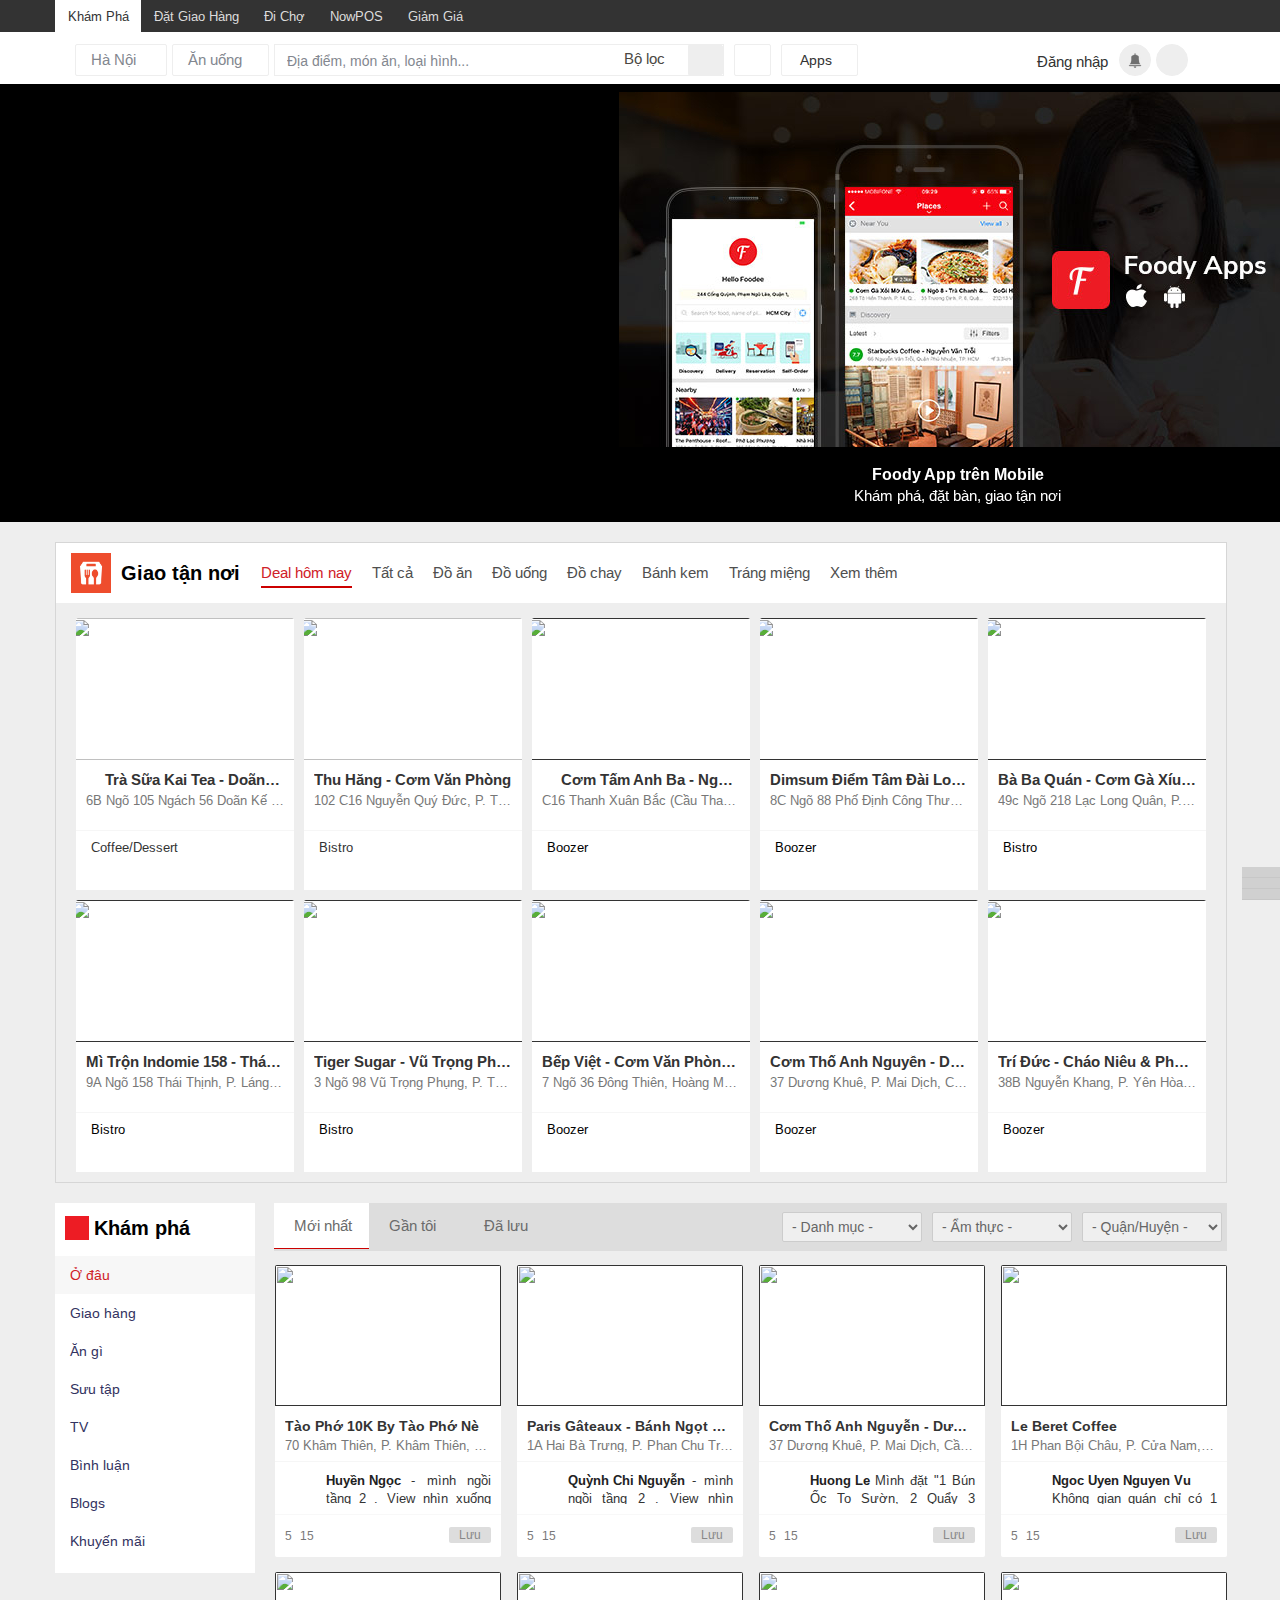
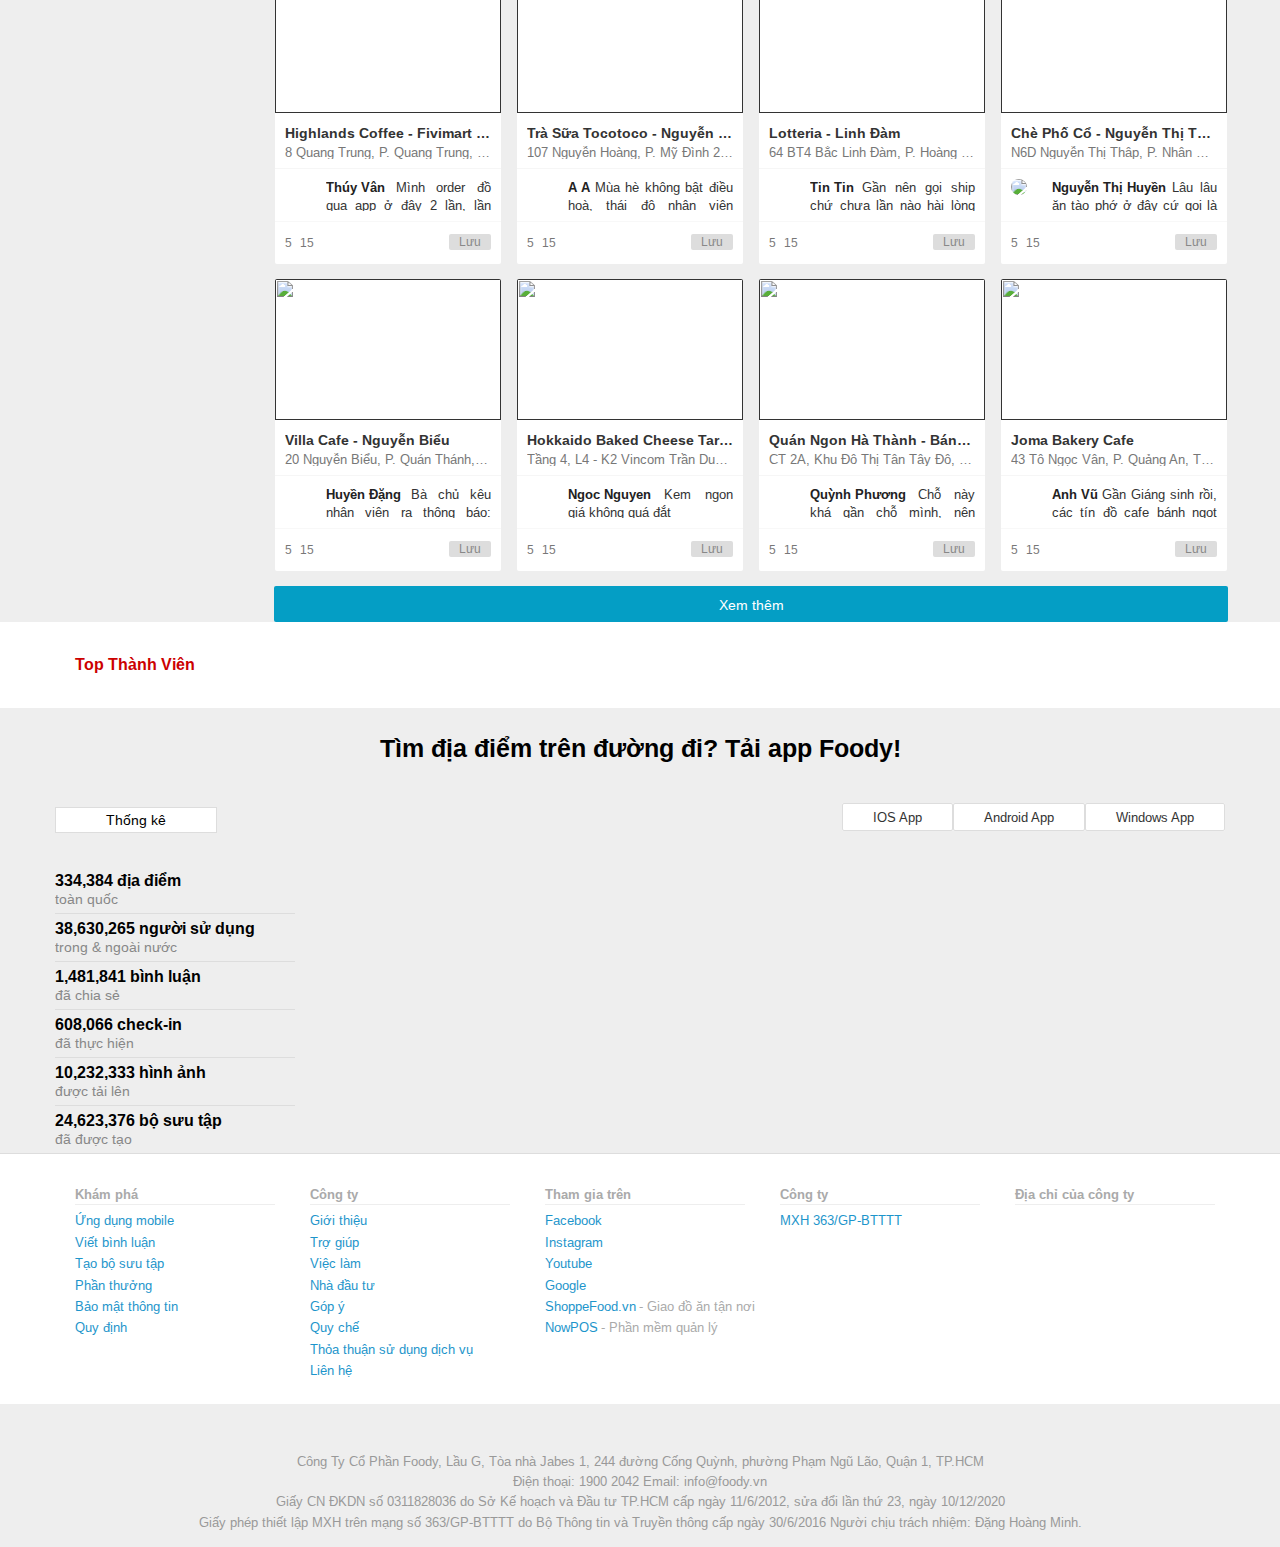
==== commit 02a6678c: "Saving to Github" ====
--- a/index.html
+++ b/index.html
@@ -13,6 +13,7 @@
     <link rel="stylesheet" href="./css/delivery.css">
     <link rel="stylesheet" href="./css/discovery.css">
     <link rel="stylesheet" href="./css/footer.css">
+    <script src="app.js"></script>
     <link rel="preconnect" href="https://fonts.googleapis.com">
     <link rel="preconnect" href="https://fonts.gstatic.com" crossorigin>
     <link rel="stylesheet" href="https://cdnjs.cloudflare.com/ajax/libs/font-awesome/6.1.1/css/all.min.css"
@@ -27,7 +28,7 @@
         <div class="container">
             <div class="container-topbar">
                 <ul class="topbar">
-                    <li class="topbar-items">
+                    <li class="topbar-items topbar-items-active">
                         <a style="color: #333; " class="topbar-link topbar-current" href="#" rel="home">Khám Phá</a>
                     </li>
                     <li class="topbar-items">
@@ -321,7 +322,7 @@
                         <span class="avatar-title">Giao tận nơi</span>
                     </div>
                     <div class="nav-box">
-                        <ul class="nav-box-list" style="white-space: nowrap;">
+                        <ul class="nav-box-list" style="white-space: nowrap;" >
                             <li class="nav-box__item">
                                 <span class="nav-box__text nav-box-text__red"
                                     onclick="changeProductList('today', this)">Deal hôm nay</span>
@@ -354,10 +355,51 @@
                                     miệng</span>
                                 </a>
                             </li>
-                            <li class="nav-box__item">
-                                <span class="nav-box__text">Xem thêm</span>
-                                <span class="underline"></span>
-                                <i class="fa-solid fa-chevron-down btn-more-icon"></i>
+                            <li class="nav-box__item nav-box-more">
+                                <span class="nav-box__text" onClick="hien()">Xem thêm</span>
+                                <i class="fa fa-angle-down btn-more-icon"></i>
+                            <ul class="dropdown-list">
+                                <li>
+                                    <a href="">
+                                        <span href="" class="dropdown-item">Homemade</span>
+                                    </a>
+                                </li>
+                                <li>
+                                    <a href="">
+                                        <span href="" class="dropdown-item">Vỉa hè</span>
+                                    </a>
+                                </li>
+                                <li>
+                                    <a href="">
+                                        <span href="" class="dropdown-item">Pizza/Burger</span>
+                                    </a>
+                                </li>
+                                <li>
+                                    <a href="">
+                                        <span href="" class="dropdown-item">Món gà</span>
+                                    </a>
+                                </li>
+                                <li>
+                                    <a href="">
+                                        <span href="" class="dropdown-item">Món lẩu</span>
+                                    </a>
+                                </li>
+                                <li>
+                                    <a href="">
+                                        <span href="" class="dropdown-item">Sushi</span>
+                                    </a>
+                                </li>
+                                <li>
+                                    <a href="">
+                                        <span href="" class="dropdown-item">Mì phở</sp>
+                                    </a>
+                                </li>
+                                <li>
+                                    <a href="">
+                                        <span href="" class="dropdown-item">Cơm hộp</span>
+                                    </a>
+                                </li>
+                            </ul>
                             </li>
                         </ul>
                     </div>
@@ -2971,13 +3013,13 @@
                         </li>
                     </ul>
                 </div>
-                <!-- <div class="footer-items-box">
+                <div class="footer-items-box">
                 <p class="footer-title">Địa chỉ của công ty</p>
                 <iframe
                     src="https://www.google.com/maps/embed?pb=!1m18!1m12!1m3!1d29795.76209813707!2d105.77840507910157!3d21.013861600000016!2m3!1f0!2f0!3f0!3m2!1i1024!2i768!4f13.1!3m3!1m2!1s0x3135ab624cd4fe1d%3A0x7adea9d51b6c8840!2sFoodyhanoi!5e0!3m2!1svi!2s!4v1659058302989!5m2!1svi!2s"
                     width="200" height="150" style="border:0; float:left; margin-top: 4px;" allowfullscreen="" loading="lazy"
                     referrerpolicy="no-referrer-when-downgrade"></iframe>
-                </div> -->
+                </div>
             </div>
         </div>
         <div class="footer-infomation">
@@ -2997,6 +3039,28 @@
             </span>
         </div>
     </div>
+    <div class="back-top">
+        <ul>
+            <li class="btn-back-top">
+                <a href="">
+                    <i class="fa fa-angle-up back-top-icon"></i>
+                    <label for="">Về đầu trang</label>
+                </a>
+            </li>
+            <li class="btn-back-top">
+                <a href="https://apps.apple.com/app/id570435154">
+                    <i class="fa-brands fa-apple back-top-icon"></i>
+                    <label for="">Tải ứng dụng</label>
+                </a>
+            </li>
+            <li class="btn-back-top">
+                <a href="https://play.google.com/store/apps/details?id=com.foody.vn.activity">
+                    <i class="fa-brands fa-android back-top-icon"></i>
+                    <label for="">Tải ứng dụng</label>
+                </a>
+            </li>
+        </ul>
+    </div>
     <script src="https://code.jquery.com/jquery-3.6.0.js"></script>
     <script>
         $(document).ready(function () {
@@ -3010,6 +3074,18 @@
             });
         });
     </script>
+    
+    <script>
+        $(document).ready(function(){
+            $(window).scroll(function(){
+                if ($(this).scrollTop()){
+                    $('.back-top').fadeIn();
+                }else{
+                    $('.back-top').fadeOut();
+                }
+            });
+        });
+    </script>
 </body>
 
 </html>--- a/css/base.css
+++ b/css/base.css
@@ -8,6 +8,7 @@
 
 *{
     box-sizing: initial;
+    user-select: none;
 }
 
 body{
@@ -63,4 +64,71 @@
     align-items: center;
     justify-content: center;
     line-height: 20px;
-}+}
+
+.back-top{
+    display: block;
+    position: fixed;
+    bottom: 0;
+    right: 0;
+    width: 38px;
+    background: #ccc;
+    font-size: 12px;
+    opacity: .9;
+    z-index: 5000;
+}
+
+.back-top ul{
+    display: block;
+    float: left;
+    width: 100%;
+}
+
+
+.btn-back-top{
+    display: block;
+    float: left;
+    width: 100%;
+    white-space: nowrap;
+    border-bottom: 1px solid #c2c2c2;
+    text-align: center;
+    position: relative;
+    cursor: pointer;
+}
+
+.back-top ul li a{
+    display: block;
+    padding: 5px 0;
+}
+
+.back-top-icon{
+    font-size: 22px;
+    color: #fff;
+}
+
+.fa-angle-up{
+    font-size: 18px;
+}
+
+.back-top ul li label{
+    position: absolute;
+    background: #ebebeb;
+    top: 0;
+    left: 0;
+    bottom: 0;
+    padding: 10px;
+    box-sizing: border-box;
+    display: none;
+}
+
+
+.back-top ul li:hover {
+    background: #d7d7d7;
+}
+
+.back-top ul li:hover label {
+    left: inherit;
+    right: 42px;
+    display: block;
+}
+
--- a/css/header.css
+++ b/css/header.css
@@ -47,10 +47,13 @@
     color: #fff;
 }
 
-li:first-child{
+/* li:first-child{
     background-color: #fff;
-}
-
+} */
+
+.topbar-items-active{
+    background-color: #fff;
+}
 
 .header-toolbar {
     padding-bottom: 10px;
@@ -75,6 +78,7 @@
 }
 
 .header-logo {
+    cursor: pointer;
     float: left;
     position: relative;
     margin: 16px 20px 0 0;
--- a/css/delivery.css
+++ b/css/delivery.css
@@ -53,7 +53,6 @@
     margin: 0;
     padding-left: 10px;
     max-width: 770px;
-    overflow: hidden;
     height: 60px;
     float: left;
 }
@@ -93,6 +92,7 @@
     font-size: 15px;
     font-weight: 500;
     border-bottom: 0;
+    width: 100%;
 }
 
 .nav-box-text__red {
@@ -103,10 +103,9 @@
 }
 
 .btn-more-icon {
-    font-size: 10px;
+    font-size: 12.5px;
     display: inline-block;
-    margin-left: 5px;
-    margin-top: 25px;
+    margin-left: 2px;
 }
 
 .menu-items {
@@ -260,4 +259,52 @@
 .item-quality-text {
     top: 3px!important;
     padding-left: 3px;
-}+}
+
+.dropdown-list {
+    display: none;
+    margin: 0;
+    padding: 0;
+    max-width: 770px;
+    height: 60px;
+    float: left;
+    left: 0px;
+    min-width: 180px !important;
+    position: absolute !important;
+    top: 100% !important;
+    z-index: 20 !important;
+    background-color: #fff !important;
+    border-radius: 1px !important;
+    box-shadow: 0 2px 3px rgb(10 10 10 / 10%), 0 0 0 1px rgb(10 10 10 / 10%) !important;
+    height: auto !important;
+}
+
+.nav-box-more:hover .dropdown-list{ 
+    display: block;
+}
+
+.dropdown-list li{
+    display: block !important;
+    padding: 0 !important;
+    position: relative !important;
+    border-bottom: 1px solid #eae9e9;
+}
+
+.dropdown-list li a{
+    white-space: nowrap !important;
+    color: #4a4a4a !important;
+    display: block !important;
+    font-size: 14px !important;
+    line-height: 1.5 !important;
+    padding: 8px 10px !important;
+}
+
+.dropdown-list li a span{
+    white-space: nowrap !important;
+    color: #4f4f4f !important;
+    display: block !important;
+    font-size: 15px !important;
+    line-height: 20px !important;
+    padding: 8px 10px !important;
+}
+
--- a/css/discovery.css
+++ b/css/discovery.css
@@ -180,6 +180,14 @@
     width: 100%;
 }
 
+.discovery-banner-items {
+    overflow: hidden;
+    float: left;
+    width: 95px;
+    height: 45px;
+    background: #dddddd;
+}
+
 .current-items{
     overflow: hidden;
     float: left;
@@ -188,14 +196,6 @@
     color: #c00;
     border-bottom: #c00 1px solid;
     background: #fff;
-}
-
-.discovery-banner-items {
-    overflow: hidden;
-    float: left;
-    width: 95px;
-    height: 45px;
-    background: #dddddd;
 }
 
 .current{
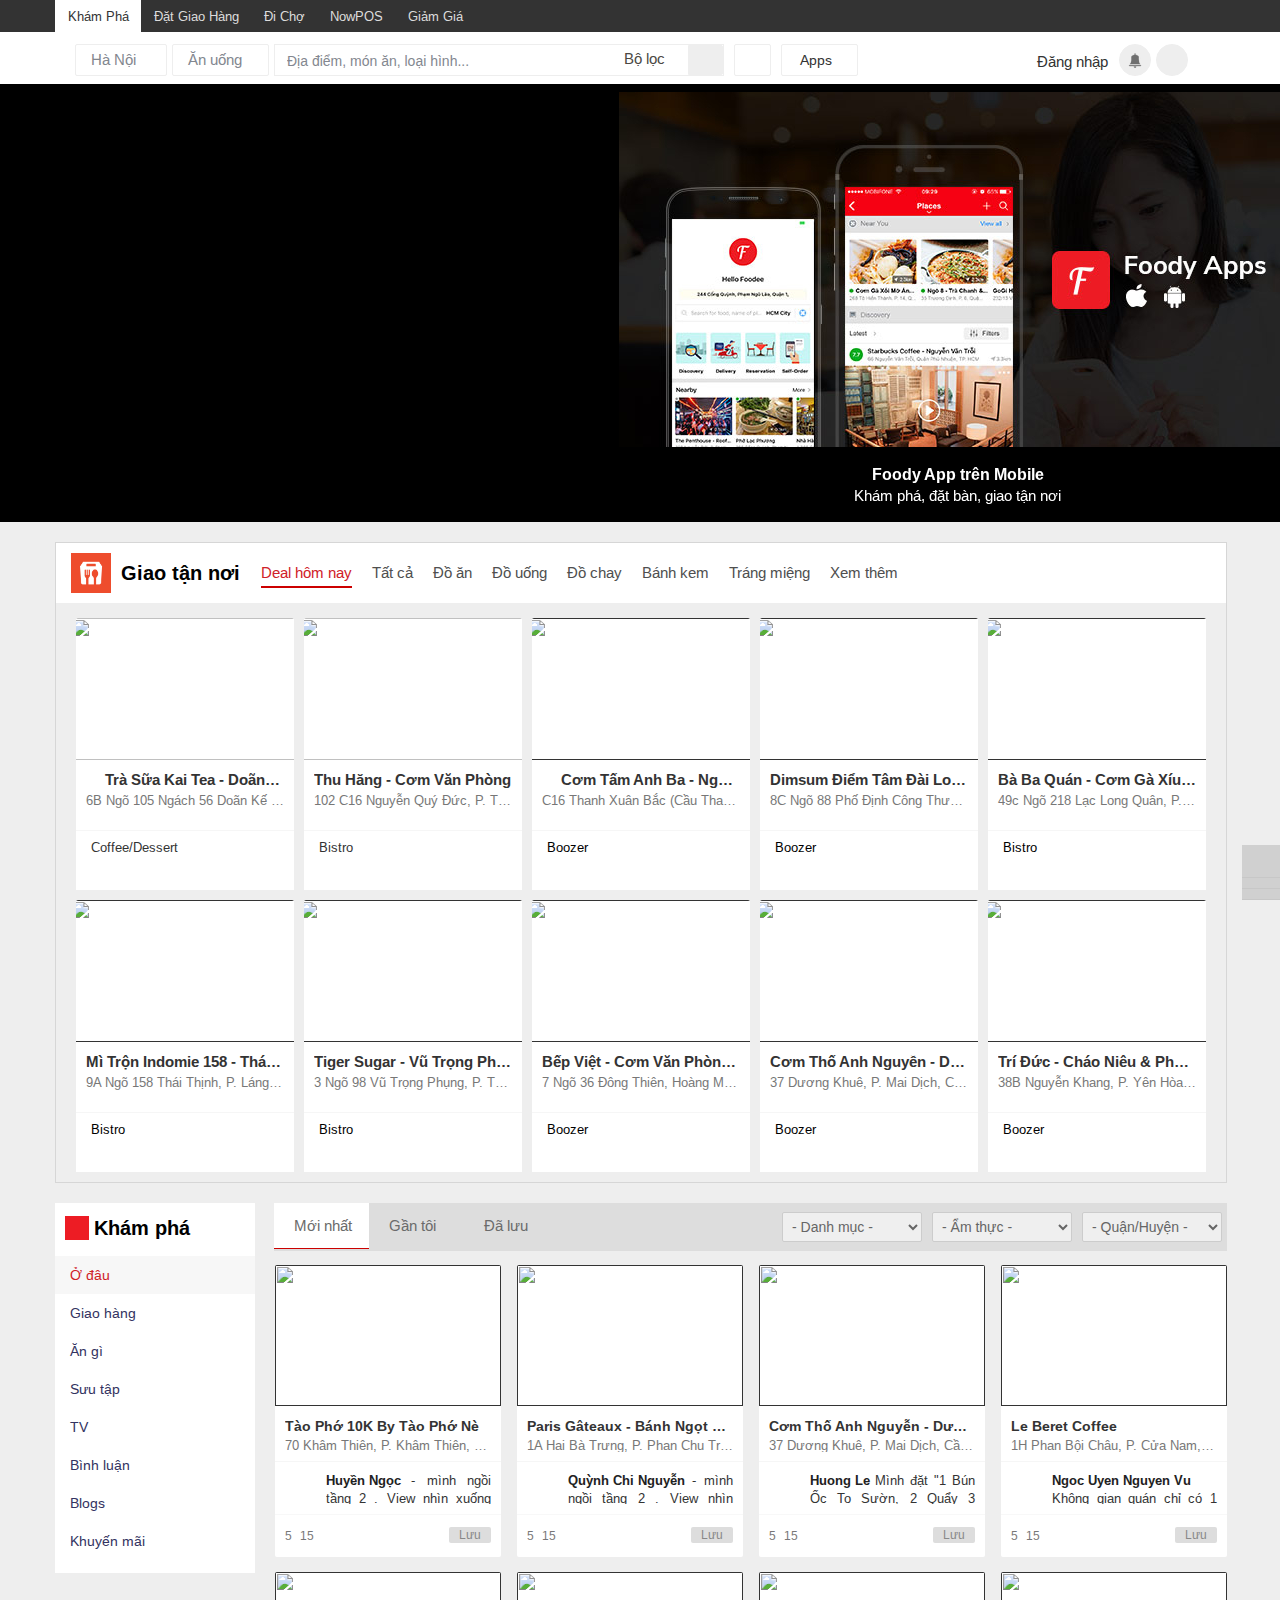
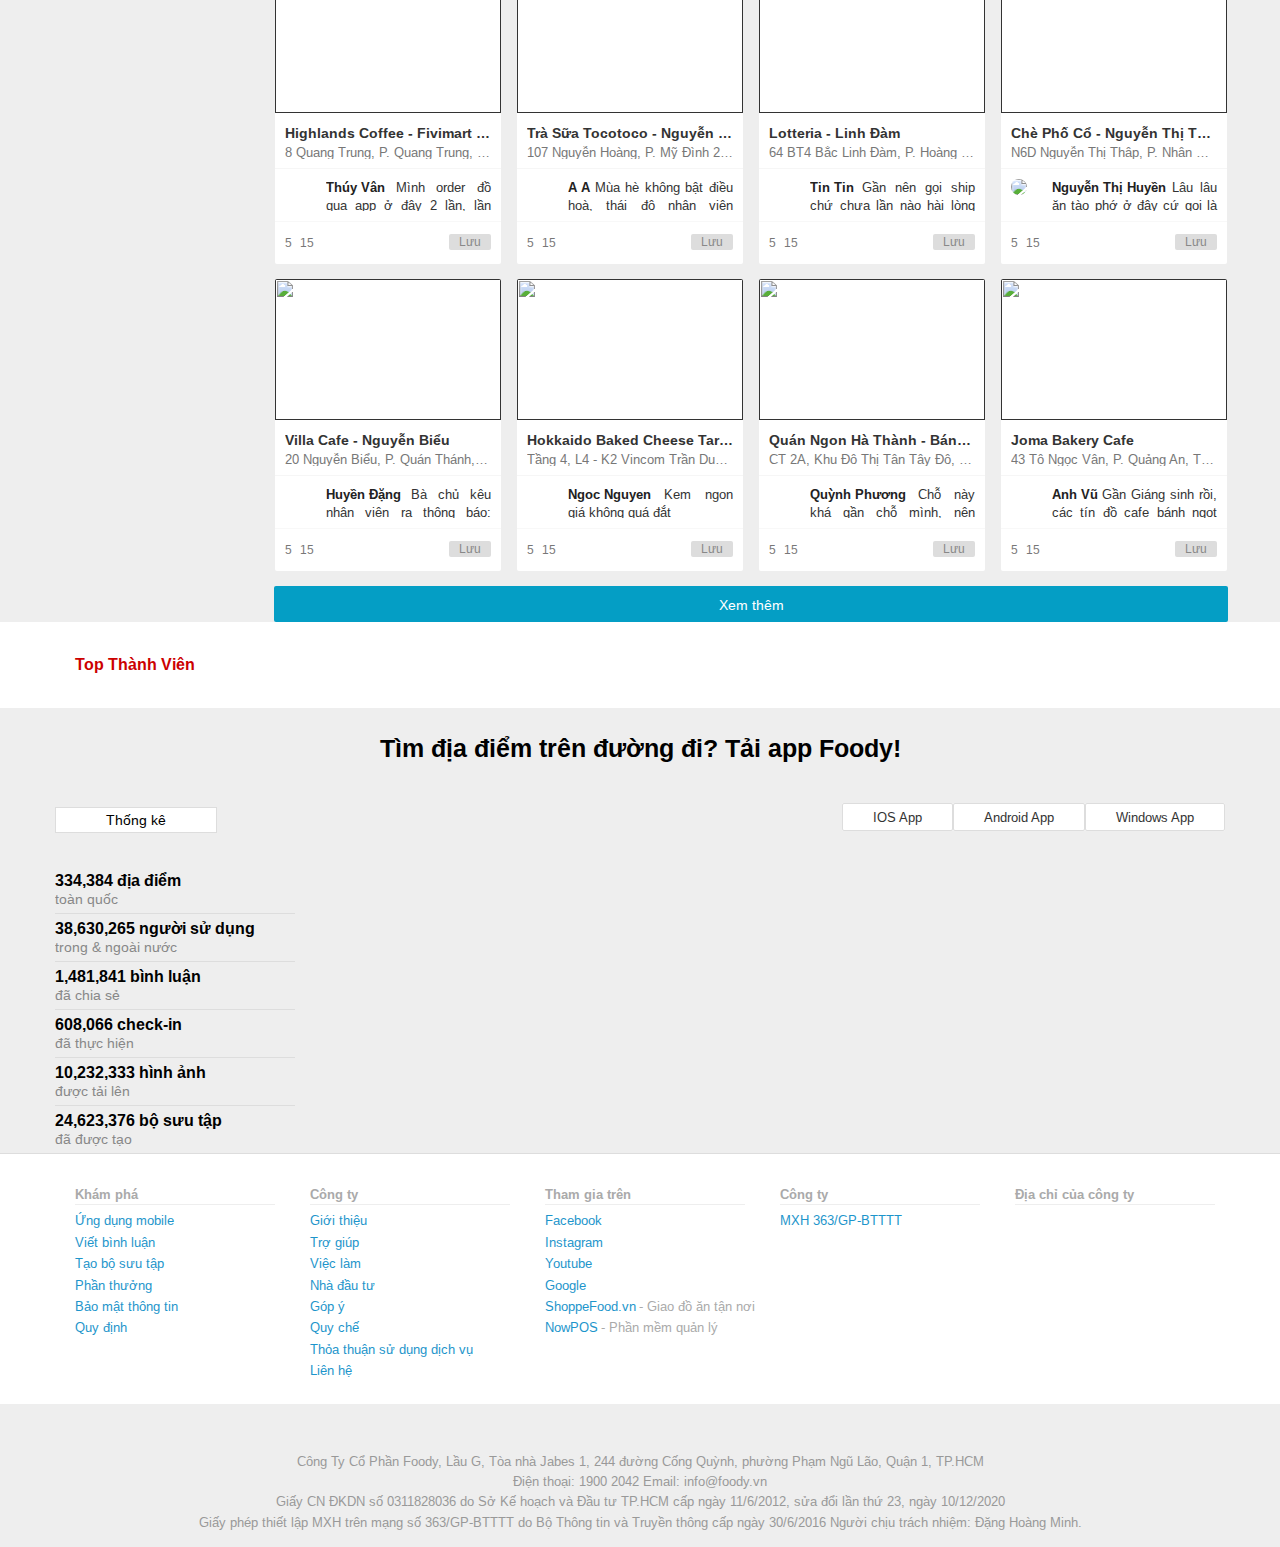
==== commit 1d0b1e17: "Saving to Github" ====
--- a/index.html
+++ b/index.html
@@ -123,6 +123,7 @@
                                 <i class="fa-solid fa-cart-shopping header-cart-icon"></i>
                                 <i class="fa-solid fa-cart-shopping header-cart-icon"></i>
                             </li> -->
+                            <!-- Cart -->
                         <div class="header__cart">
                             <div class="header__cart-wrap">
                                 <i class="fa-solid fa-cart-shopping header-cart-icon"></i>
@@ -2866,6 +2867,7 @@
             </ul>
         </div>
     </div>
+    <!-- footer -->
     <div class="footer-down-app-wrap">
         <div class="footer-down-app">
             <div class="footer-intro-app">Tìm địa điểm trên đường đi? Tải app Foody!</div>
@@ -3042,18 +3044,16 @@
     <div class="back-top">
         <ul>
             <li class="btn-back-top">
-                <a href="">
                     <i class="fa fa-angle-up back-top-icon"></i>
                     <label for="">Về đầu trang</label>
-                </a>
             </li>
-            <li class="btn-back-top">
+            <li class="btn-down-app">
                 <a href="https://apps.apple.com/app/id570435154">
                     <i class="fa-brands fa-apple back-top-icon"></i>
                     <label for="">Tải ứng dụng</label>
                 </a>
             </li>
-            <li class="btn-back-top">
+            <li class="btn-down-app">
                 <a href="https://play.google.com/store/apps/details?id=com.foody.vn.activity">
                     <i class="fa-brands fa-android back-top-icon"></i>
                     <label for="">Tải ứng dụng</label>
@@ -3062,6 +3062,7 @@
         </ul>
     </div>
     <script src="https://code.jquery.com/jquery-3.6.0.js"></script>
+    <!-- fixed top -->
     <script>
         $(document).ready(function () {
             $(window).scroll(function () {
@@ -3074,7 +3075,7 @@
             });
         });
     </script>
-    
+    <!-- back-top -->
     <script>
         $(document).ready(function(){
             $(window).scroll(function(){
@@ -3084,6 +3085,9 @@
                     $('.back-top').fadeOut();
                 }
             });
+            $('.back-top').click(function(){
+                $('html, body').animate({scrollTop: 0}, 500);
+            });
         });
     </script>
 </body>
--- a/css/base.css
+++ b/css/base.css
@@ -89,6 +89,7 @@
     display: block;
     float: left;
     width: 100%;
+    height: 32px;
     white-space: nowrap;
     border-bottom: 1px solid #c2c2c2;
     text-align: center;
@@ -107,7 +108,8 @@
 }
 
 .fa-angle-up{
-    font-size: 18px;
+    font-size: 16px;
+    margin-top: 9px;
 }
 
 .back-top ul li label{
@@ -132,3 +134,13 @@
     display: block;
 }
 
+.btn-down-app{
+    display: block;
+    float: left;
+    width: 100%;
+    white-space: nowrap;
+    border-bottom: 1px solid #c2c2c2;
+    text-align: center;
+    position: relative;
+    cursor: pointer;
+}--- a/css/delivery.css
+++ b/css/delivery.css
@@ -269,14 +269,14 @@
     height: 60px;
     float: left;
     left: 0px;
-    min-width: 180px !important;
-    position: absolute !important;
-    top: 100% !important;
-    z-index: 20 !important;
-    background-color: #fff !important;
-    border-radius: 1px !important;
-    box-shadow: 0 2px 3px rgb(10 10 10 / 10%), 0 0 0 1px rgb(10 10 10 / 10%) !important;
-    height: auto !important;
+    min-width: 180px;
+    position: absolute;
+    top: 100%;
+    z-index: 20;
+    background-color: #fff;
+    border-radius: 1px;
+    box-shadow: 0 2px 3px rgb(10 10 10 / 10%), 0 0 0 1px rgb(10 10 10 / 10%);
+    height: auto;
 }
 
 .nav-box-more:hover .dropdown-list{ 
@@ -284,27 +284,27 @@
 }
 
 .dropdown-list li{
-    display: block !important;
-    padding: 0 !important;
-    position: relative !important;
+    display: block;
+    padding: 0;
+    position: relative;
     border-bottom: 1px solid #eae9e9;
 }
 
 .dropdown-list li a{
-    white-space: nowrap !important;
-    color: #4a4a4a !important;
-    display: block !important;
-    font-size: 14px !important;
-    line-height: 1.5 !important;
-    padding: 8px 10px !important;
+    white-space: nowrap;
+    color: #4a4a4a;
+    display: block;
+    font-size: 14px;
+    line-height: 1.5;
+    padding: 8px 10px;
 }
 
 .dropdown-list li a span{
-    white-space: nowrap !important;
-    color: #4f4f4f !important;
-    display: block !important;
-    font-size: 15px !important;
-    line-height: 20px !important;
-    padding: 8px 10px !important;
-}
-
+    white-space: nowrap;
+    color: #4f4f4f;
+    display: block;
+    font-size: 15px;
+    line-height: 20px;
+    padding: 8px 10px;
+}
+
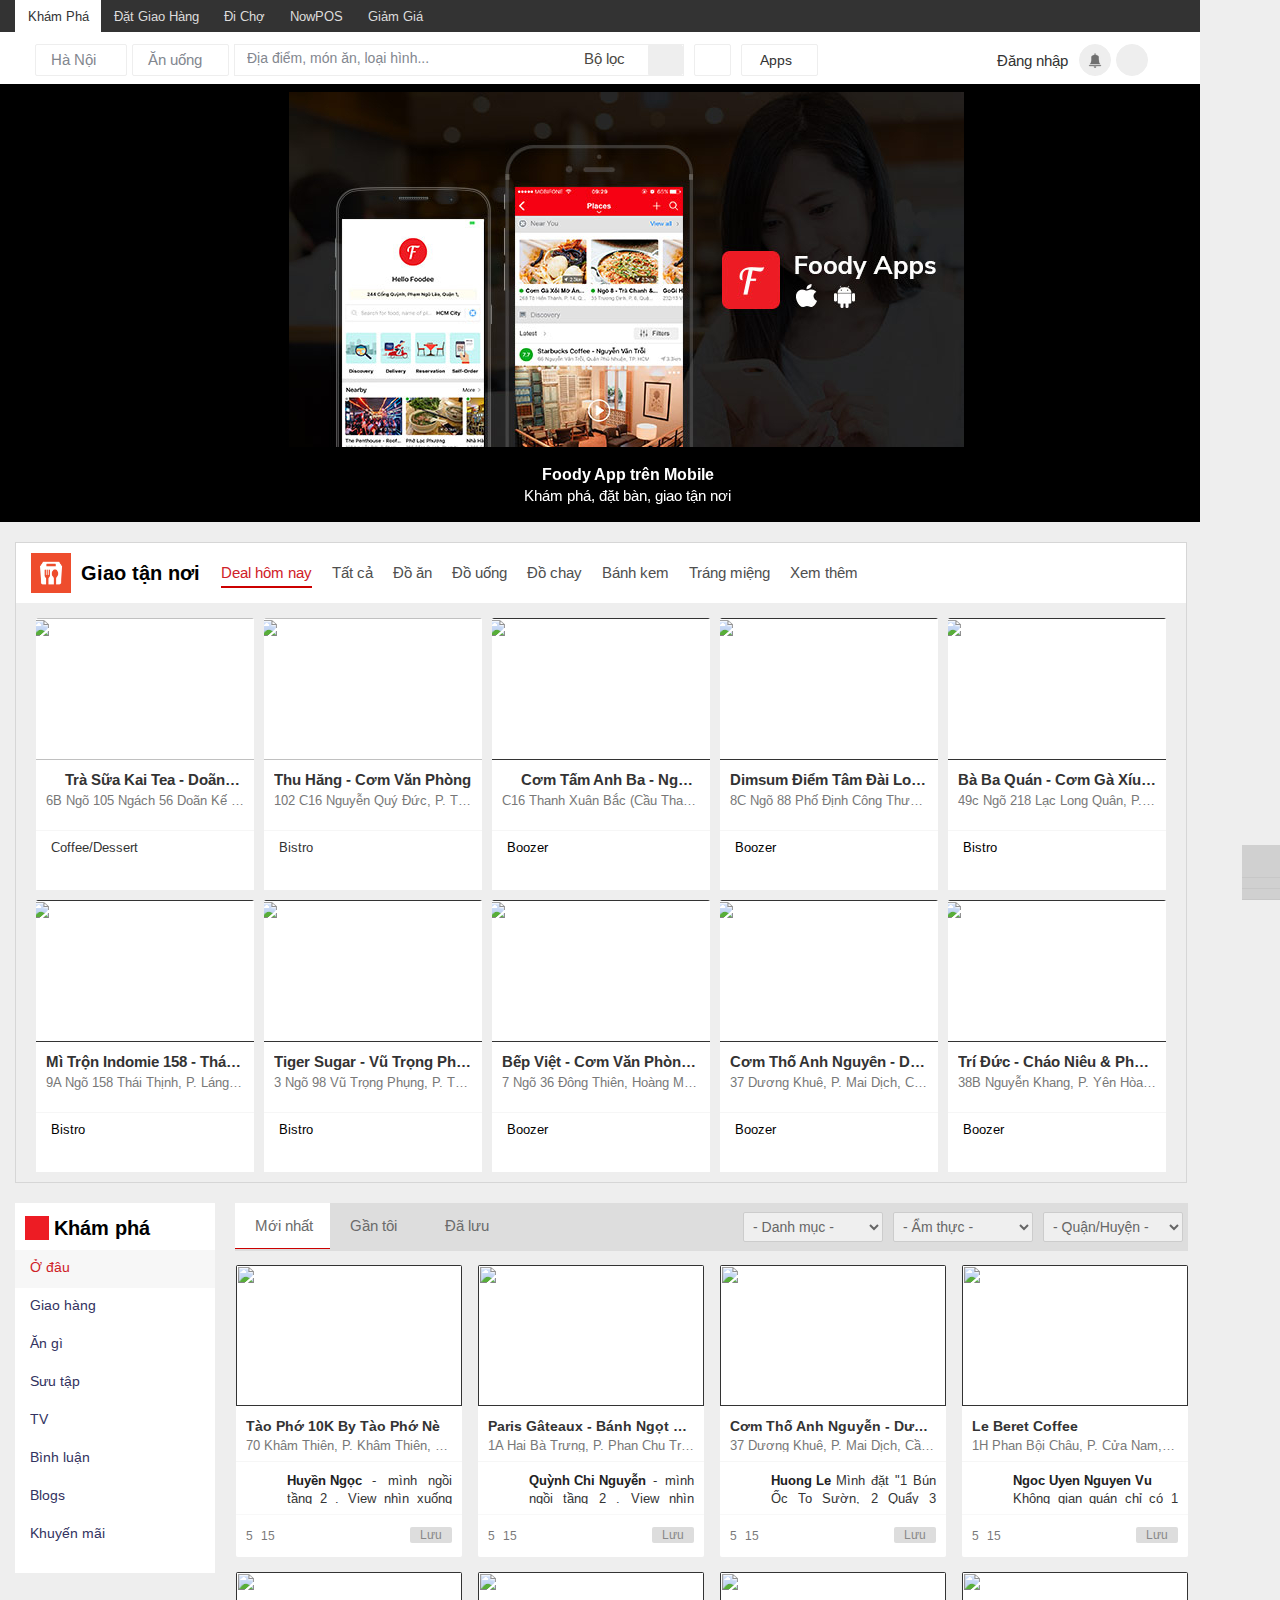
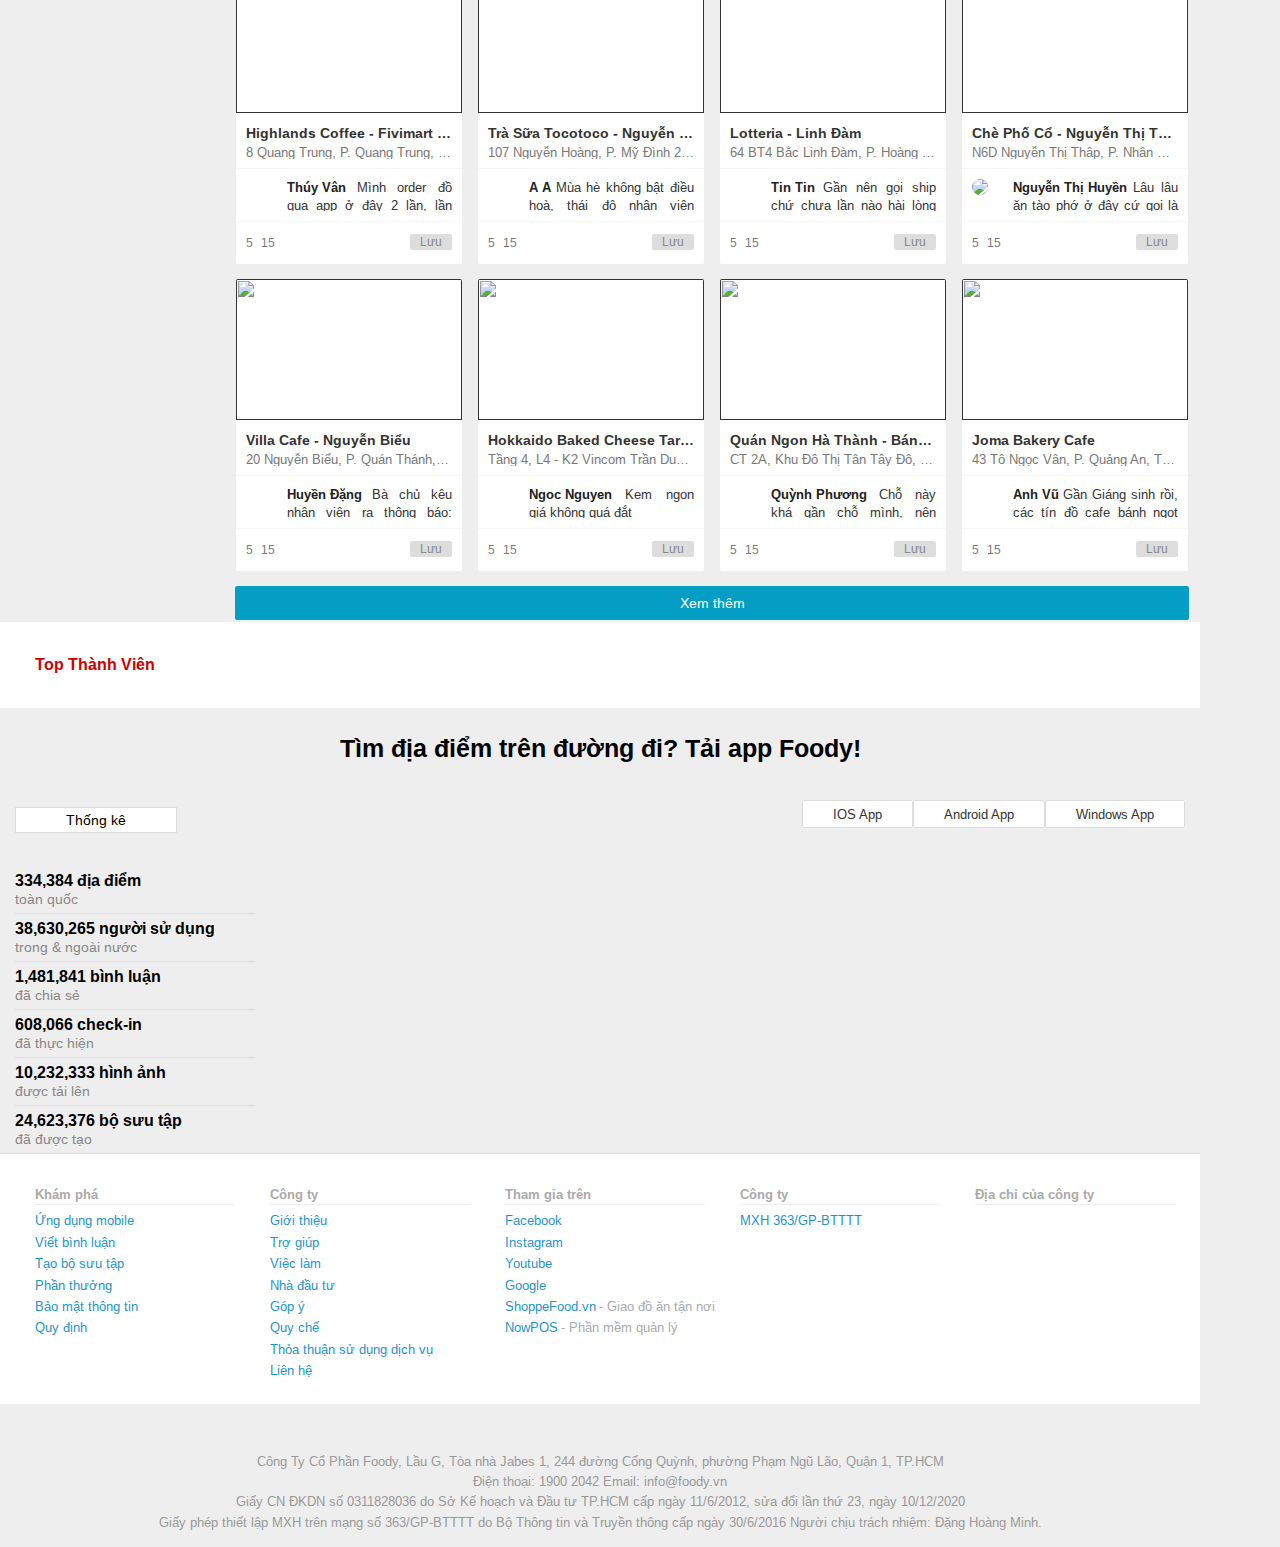
==== commit a14aea8a: "Saving to Github" ====
--- a/index.html
+++ b/index.html
@@ -13,6 +13,7 @@
     <link rel="stylesheet" href="./css/delivery.css">
     <link rel="stylesheet" href="./css/discovery.css">
     <link rel="stylesheet" href="./css/footer.css">
+    <link rel="stylesheet" href="./css/cart.css">
     <script src="app.js"></script>
     <link rel="preconnect" href="https://fonts.googleapis.com">
     <link rel="preconnect" href="https://fonts.gstatic.com" crossorigin>
@@ -280,7 +281,9 @@
                                             </li> -->
                                     </ul>
                                     <div class="header__cart-view-cart btn btn--primary">
-                                        <span class="header__cart-view-text">Đặt hàng</span>
+                                        <a target="_blank" href="http://127.0.0.1:5501/food_web/cart.html">
+                                        <span class="header__cart-view-text">Xem giỏ hàng</span>
+                                    </a>
                                     </div>
                                 </div>
                             </div>
--- a/css/base.css
+++ b/css/base.css
@@ -10,6 +10,7 @@
     box-sizing: initial;
     user-select: none;
 }
+
 
 body{
     font-family: 'Arimo', sans-serif;
@@ -143,4 +144,94 @@
     text-align: center;
     position: relative;
     cursor: pointer;
-}+}
+
+
+/* responsive */
+
+@media screen and (max-width: 1300px){
+    html{
+        width: 1200px!important;
+    }
+    .discovery-list-item {
+        max-width: 135px!important;
+        position: absolute!important;
+        margin-left: 188px!important;
+    }
+    .home-banner{
+        width: 1200px!important;
+    }
+    .banner-item {
+        margin-left: 55px!important;
+    }
+} 
+
+@media screen and (max-width: 900px){
+    html{
+        width: 1200px!important;
+    }
+    .discovery-list-item {
+        max-width: 135px!important;
+        position: absolute!important;
+        margin-left: 188px!important;
+    }
+    .home-banner{
+        width: 1200px!important;
+    }
+    .banner-item {
+        margin-left: 55px!important;
+    }
+} 
+
+ @media screen and (max-width: 850px){
+    html{
+        width: 1200px!important;
+    }
+    .discovery-list-item {
+        max-width: 135px!important;
+        position: absolute!important;
+        margin-left: 188px!important;
+    }
+    .home-banner{
+        width: 1200px!important;
+    }
+    .banner-item {
+        margin-left: 55px!important;
+    }
+}
+
+@media screen and (max-width: 420px){
+    html{
+        width: 1200px!important;
+    }
+    .discovery-list-item {
+        max-width: 135px!important;
+        position: absolute!important;
+        margin-left: 188px!important;
+    }
+    .home-banner{
+        width: 1200px!important;
+    }
+    .banner-item {
+        margin-left: 55px!important;
+    }
+}
+
+@media screen and (max-width: 400px){
+    html{
+        width: 1200px!important;
+    }
+    .discovery-list-item {
+        max-width: 135px!important;
+        position: absolute!important;
+        margin-left: 188px!important;
+    }
+    .home-banner{
+        width: 1200px!important;
+    }
+    .banner-item {
+        margin-left: 55px!important;
+    }
+
+}
+
--- a/css/header.css
+++ b/css/header.css
@@ -398,192 +398,5 @@
     margin-bottom: 2px;
 }
 
-.header-cart{
-    position: relative;
-    float: left;
-    width: 30px;
-    height: 30px;
-    margin-top: 17px;
-}
-
-.header-cart li{
-    list-style: none;
-}
-
-.header-cart-icon{
-    font-size: 24px;
-    color: #6f6f6f;
-}
-.header__cart{
-    margin-top: 16px;
-    width: 220px;
-    text-align: center;
-}
-
-.header__cart-wrap{
-    position: relative;
-    display: inline-block;
-    cursor: pointer;
-}
-
-
-.header__cart-wrap:hover .header__cart-list{
-    display: block;
-}
-
-.header__cart-list{
-    z-index: 1;
-    position: absolute;
-    top: calc(100% + 12px);
-    right: -15px;
-    background-color: #fff;
-    width: 400px;
-    border-radius: 2px;
-    box-shadow: 0 1px 3.125rem rgba(0, 0, 0, 0.2);
-    display: none;
-    animation: FadeIn ease-in 0.2s;
-    cursor: default;
-}
-
-.header__cart-heading{
-    text-align: left;
-    margin: 12px;
-    color: #6f6f6f;
-    font-size: 14px;
-}
-
-.header__cart-list-item{
-    padding-left: 0;
-    list-style: none;
-    height: 40vh;
-    overflow-y: auto;
-}
-
-.header__cart-item{
-    display: flex;
-}
-
-.header__cart-item:hover{
-    background-color: #F8F8F8;
-}
-
-.header__cart-img{
-    width: 55px;
-    height: 40px;
-    margin: 12px;
-    border: 1px solid #E8E8E8;
-}
-
-
-.header__cart-item-info{
-    width: 100%;
-    margin: 12px;
-}
-.header__cart-item-head{
-    display: flex;  
-    align-items: center;
-    justify-content: space-between;
-}
-.header__cart-item-name{
-    font-size: 14px;
-    margin: 0;
-    line-height: 20px;
-    max-height: 2rem;
-    overflow: hidden;
-    font-weight: 500;
-    flex: 1;
-    padding-right: 16px;
-    display: -webkit-box;
-    -webkit-box-orient: vertical;
-    -webkit-line-clamp: 1;
-    text-align: left;
-}
-.header__cart-item-price{
-    font-size: 14px;
-    margin-top: 10px;
-    color: #ee4d2d;
-    font-weight: 520;
-}
-
-.header__cart-item-multiply{
-    font-size: 14px;
-    margin: 0 5px;
-    color: #757575;
-}
-
-.header__cart-item-qnt{
-    font-size: 14px;
-    color: #757575;
-}
-.header__cart-item-body{
-    margin: 8px 0;
-    display: flex;
-    justify-content: space-between;
-}
-.header__cart-item-description{
-    color: #757575;
-    font-size: 12px;
-    font-weight: 400;
-}
-.header__cart-item-remove{
-    font-size: 12px;
-    font-weight: 450;
-    cursor: pointer;
-}
-
-.header__cart-item-remove:hover{
-    color: var(--primary-color)
-}
-
-.header__cart-view-cart{
-    float: right;
-    /* padding: 0 15px 15px 0; */
-    background-color: #ccc;
-}
-
-.header__cart-view-text{
-    font-size: 15px;
-}
-
-.header__cart-view-cart:hover{
-    background-color: #ee4d2d;
-}
-
-.btn-primary{
-    text-align: right;
-}
-
-.header__cart-list::after{
-    cursor: pointer;
-    content: "";
-    position: absolute;
-    right: 8px;
-    top: -25px;
-    border-width: 20px 20px;
-    border-style: solid;
-    border-color: transparent transparent var(--white-color) transparent;
-}
-
-.header__cart-list--no-cart{
-    padding: 28px 0;
-}
-
-.header__cart-list--no-cart .header__cart-no-cart-img,
-.header__cart-list--no-cart .header__cart-list-no-cart-msg{
-    display: block;
-    margin-left: auto;
-    margin-right: auto;
-}
-
-.header__cart-no-cart-img{
-    display: none;
-    width: 50%;
-}
-
-.header__cart-list-no-cart-msg{
-    display: none;
-    font-size: 14px;
-    margin-top: 12px;
-    color: var(--text-color);
-}
-
+
+
--- a/css/cart.css
+++ b/css/cart.css
@@ -0,0 +1,554 @@
+
+*{
+    box-sizing: initial;
+    user-select: none;
+}
+
+body{
+    font-family: 'Arimo', sans-serif;
+    font-size: 62%;
+    box-sizing: border-box;
+    background-color: #eee;
+}
+
+.header-with-search{
+    height: 95px;
+    position: relative;
+    align-items: center;
+    padding: 0px;
+}
+
+.wrapper{
+    width: 100%;
+}
+
+.container{
+    width: 1200px;
+    margin: 0 auto;
+}
+
+.main{
+    box-sizing: border-box;
+}
+
+.main-content{
+    padding: 20px 0;
+}
+.header-cart{
+    position: relative;
+    float: left;
+    width: 30px;
+    height: 30px;
+    margin-top: 17px;
+}
+
+.header-cart li{
+    list-style: none;
+}
+
+.header-cart-icon{
+    font-size: 24px;
+    color: #6f6f6f;
+}
+.header__cart{
+    margin-top: 16px;
+    width: 220px;
+    text-align: center;
+}
+
+.header__cart-wrap{
+    position: relative;
+    display: inline-block;
+    cursor: pointer;
+}
+
+
+.header__cart-wrap:hover .header__cart-list{
+    display: block;
+}
+
+.header__cart-list{
+    z-index: 1;
+    position: absolute;
+    top: calc(100% + 12px);
+    right: -15px;
+    background-color: #fff;
+    width: 400px;
+    border-radius: 2px;
+    box-shadow: 0 1px 3.125rem rgba(0, 0, 0, 0.2);
+    display: none;
+    animation: FadeIn ease-in 0.2s;
+    cursor: default;
+}
+
+.header__cart-heading{
+    text-align: left;
+    margin: 12px;
+    color: #6f6f6f;
+    font-size: 14px;
+}
+
+.header__cart-list-item{
+    padding-left: 0;
+    list-style: none;
+    height: 40vh;
+    overflow-y: auto;
+}
+
+.header__cart-item{
+    display: flex;
+}
+
+.header__cart-item:hover{
+    background-color: #F8F8F8;
+}
+
+.header__cart-img{
+    width: 55px;
+    height: 40px;
+    margin: 12px;
+    border: 1px solid #E8E8E8;
+}
+
+
+.header__cart-item-info{
+    width: 100%;
+    margin: 12px;
+}
+.header__cart-item-head{
+    display: flex;  
+    align-items: center;
+    justify-content: space-between;
+}
+.header__cart-item-name{
+    font-size: 14px;
+    margin: 0;
+    line-height: 20px;
+    max-height: 2rem;
+    overflow: hidden;
+    font-weight: 500;
+    flex: 1;
+    padding-right: 16px;
+    display: -webkit-box;
+    -webkit-box-orient: vertical;
+    -webkit-line-clamp: 1;
+    text-align: left;
+}
+.header__cart-item-price{
+    font-size: 14px;
+    margin-top: 10px;
+    color: #ee4d2d;
+    font-weight: 520;
+}
+
+.header__cart-item-multiply{
+    font-size: 14px;
+    margin: 0 5px;
+    color: #757575;
+}
+
+.header__cart-item-qnt{
+    font-size: 14px;
+    color: #757575;
+}
+.header__cart-item-body{
+    margin: 8px 0;
+    display: flex;
+    justify-content: space-between;
+}
+.header__cart-item-description{
+    color: #757575;
+    font-size: 12px;
+    font-weight: 400;
+}
+.header__cart-item-remove{
+    font-size: 12px;
+    font-weight: 450;
+    cursor: pointer;
+}
+
+.header__cart-item-remove:hover{
+    color: var(--primary-color)
+}
+
+.header__cart-view-cart{
+    float: right;
+    /* padding: 0 15px 15px 0; */
+    background-color: #ccc;
+}
+
+.header__cart-view-text{
+    font-size: 15px;
+}
+
+.header__cart-view-cart:hover{
+    background-color: #ee4d2d;
+}
+
+.btn-primary{
+    text-align: right;
+}
+
+.header__cart-list::after{
+    cursor: pointer;
+    content: "";
+    position: absolute;
+    right: 8px;
+    top: -25px;
+    border-width: 20px 20px;
+    border-style: solid;
+    border-color: transparent transparent var(--white-color) transparent;
+}
+
+.header__cart-list--no-cart{
+    padding: 28px 0;
+}
+
+.header__cart-list--no-cart .header__cart-no-cart-img,
+.header__cart-list--no-cart .header__cart-list-no-cart-msg{
+    display: block;
+    margin-left: auto;
+    margin-right: auto;
+}
+
+.header__cart-no-cart-img{
+    display: none;
+    width: 50%;
+}
+
+.header__cart-list-no-cart-msg{
+    display: none;
+    font-size: 14px;
+    margin-top: 12px;
+    color: var(--text-color);
+}
+
+.cart-page {
+    padding-top: 10px;
+    padding-bottom: 30px;
+}
+
+.cart-page-content {
+    padding-top: 0;
+    display: -webkit-box;
+    display: flex;
+    flex-direction: column;
+    color: rgba(0,0,0,.8);
+    padding-top: 1.25rem;
+}
+
+.cart-page-product-header {
+    align-items: center;
+    box-shadow: 0 1px 1px 0 rgb(0 0 0 / 5%);
+    border-radius: 0.125rem;
+    overflow: hidden;
+    border-radius: 3px;
+    height: 3.4375rem;
+    font-size: .875rem;
+    background: #fff;
+    text-transform: capitalize;
+    margin-bottom: 12px;
+    color: #888;
+    padding: 0 20px;
+    display: -webkit-box;
+    display: flex;
+}
+
+.cart-item-check {
+    min-width: 40px;
+    width: 40px;
+    padding: 0 10px;
+    display: flex;
+    flex-direction: row-reverse;
+    box-sizing: border-box;
+}
+
+.stardust-checkbox__input {
+    opacity: 0;
+    top: 0px;
+    left: 0;
+    position: absolute;
+    box-sizing: border-box;
+    padding: 0;
+}
+
+.stardust-checkbox__box{
+    background: #ee4d2d;
+    border-color: #ee4d2d;
+    user-select: none;
+    position: absolute;
+    width: 16px;
+    height: 16px;
+    flex-shrink: 0;
+    border-radius: 2px;
+    border: 1px solid rgba(0,0,0,.14);
+    text-align: center;
+    box-shadow: inset 0 2px 0 0 rgb(0 0 0 / 2%);
+    margin-right: 8px;
+}
+
+.stardust-checkbox--checked .stardust-checkbox__box:before {
+    border-color: #fff;
+}
+
+.stardust-checkbox__box:before {
+    position: absolute;
+    content: "";
+    height: 5px;
+    width: 9px;
+    border-left: 2px solid #fff;
+    border-bottom: 2px solid #fff;
+    -webkit-transform: rotate(-45deg);
+    transform: rotate(-45deg);
+    left: 3px;
+    top: 3px;
+}
+
+.stardust-checkbox {
+    display: flex;
+    font-weight: 300;
+    font-size: 12px;
+    width: 26px;
+    height: 18px;
+    cursor: default;
+    position: relative;
+    color: rgba(0,0,0,.54);
+    max-width: 400px;
+}
+
+.cart-page-product-header__product {
+    color: rgba(0,0,0,.8);
+    width: 46.27949%;
+}
+
+.cart-page-product-header__unit-price {
+    width: 15.88022%;
+    text-align: center;
+}
+
+.cart-page-product-header__quantity {
+    width: 15.4265%;
+    text-align: center;
+}
+
+.cart-page-product-header__total-price {
+    width: 10.43557%;
+    text-align: center;
+}
+
+.cart-page-product-header__action {
+    width: 12.70417%;
+    text-align: center;
+}
+
+.cart-page-section {
+    box-shadow: 0 1px 1px 0 rgb(0 0 0 / 5%);
+    border-radius: 0.125rem;
+    overflow: hidden;
+    background: #fff;
+    margin-bottom: 0.9375rem;
+    overflow: visible;
+}
+
+.cart-page-items{
+    border-bottom: 1px solid rgba(0,0,0,.09);
+}
+
+.cart-item{
+    border-bottom: 1px solid rgba(0,0,0,.09);
+    padding-left: 20px;
+    padding-right: 20px;
+    border: none;
+}
+
+.cart-item {
+    padding-bottom: 2px;
+}
+
+.cart-item__content {
+    display: -webkit-box;
+    display: flex;
+    -webkit-box-align: center;
+    align-items: center;
+}
+
+.cart-item-img{
+    width: auto;
+    max-width: 80px;
+}
+
+.item-image{
+    background-image: url(https://cdn.abphotos.link/photos/resized/320x/73-1574399953-myohui.png);
+    max-width: 80px;
+    background-position: 50%;
+    background-size: contain;
+    background-repeat: no-repeat;
+    width: 5rem;
+    height: 5rem;
+}
+
+.cart-item-flex {
+    -webkit-box-flex: 1;
+    flex: 1 1 auto;
+    display: -webkit-box;
+    display: flex;
+    align-items: center;
+    overflow: hidden;
+}
+
+.cart-item-name{
+    padding: 0 10px;
+    flex: 1 1 0;
+}
+
+.item-name {
+    font-size: 13px;
+    text-decoration: none;
+    color: rgba(0,0,0,.8);
+    display: block;
+    line-height: 1rem;
+    max-height: 2rem;
+    text-overflow: ellipsis;
+    overflow: hidden;
+    word-break: break-word;
+    display: -webkit-box;
+}
+
+.cart-item-price {
+    display: flex;
+    align-items: center;
+    margin-right: 125px;
+}
+
+.item-price {
+    text-align: right;
+    width: 110px;
+    display: flex;
+    align-items: center;
+}
+
+.price-text {
+    font-size: 14px;
+}
+
+.item-quanlity-text{
+    font-size: 14px;
+}
+
+.cart-item-total-price{
+    font-size: 14px;
+}
+
+.item-action-text{
+    font-size: 14px;
+}
+
+.item-price{
+    width: 150px;
+    display: flex;
+    align-items: center;
+    justify-content: center;
+}
+
+.cart-item-quanlity{
+    width: 110px;
+    display: flex;
+    align-items: center;
+    justify-content: center;
+}
+
+.cart-item-total-price{
+    text-align: center;
+    color: #ee4d2d;
+}
+
+.cart-item-action{
+    /* margin-left: 20px; */
+    display: flex;
+    align-items: center;
+    width: 12.70417%;
+    text-transform: capitalize;
+}
+
+.item-action-text{
+    margin-left: 80px;
+    cursor: pointer;
+    background: none;
+    border: none;
+}
+
+.cart-footer{
+    display: flex;
+    align-items: center;
+    box-sizing: border-box;
+    background: #fff;
+    width: 100%;
+    height: 80px;
+    flex: 1;
+    font-size: 1rem;
+    position: relative;
+    margin-top: 0.75rem;
+}
+
+.btn-continue{
+    color: #fff;
+    text-decoration: none;
+    padding: 13px 36px;
+    margin: 0 22px 0 15px;
+    text-transform: capitalize;
+    font-weight: 300;
+    height: 2.5rem;
+    box-sizing: border-box;
+    font-size: .875rem;
+    border-radius: 2px;
+    width: 13.125rem;
+    background: #ee4d2d;
+}
+
+.cart-footer-summary{
+    width: 706px;
+    flex: 1 1 auto;
+}
+
+.cart-footer-summary-first{
+    align-items: center;
+    justify-content: flex-end;
+    display: flex;
+}
+
+.cart-footer-summary-content{
+    margin-left: 1.25rem;
+    display: flex;
+    align-items: center;
+}
+
+.cart-footer-summary-text{
+    font-size: 12px;
+}
+
+.cart-footer-summary-product{
+    font-size: 12px;
+}
+
+.cart-footer-summary-total-price{
+    font-size: 18px;
+    line-height: 1.875rem;
+    margin-left: 0.3125rem;
+    color: #ee4d2d;
+}
+
+.btn-checkout{
+    float: right;
+    color: #fff;
+    text-decoration: none;
+    padding: 13px 36px;
+    margin: 0 22px 0 15px;
+    text-transform: capitalize;
+    font-weight: 300;
+    height: 2.5rem;
+    box-sizing: border-box;
+    font-size: .875rem;
+    border-radius: 2px;
+    width: 13.125rem;
+    background: #ee4d2d;
+}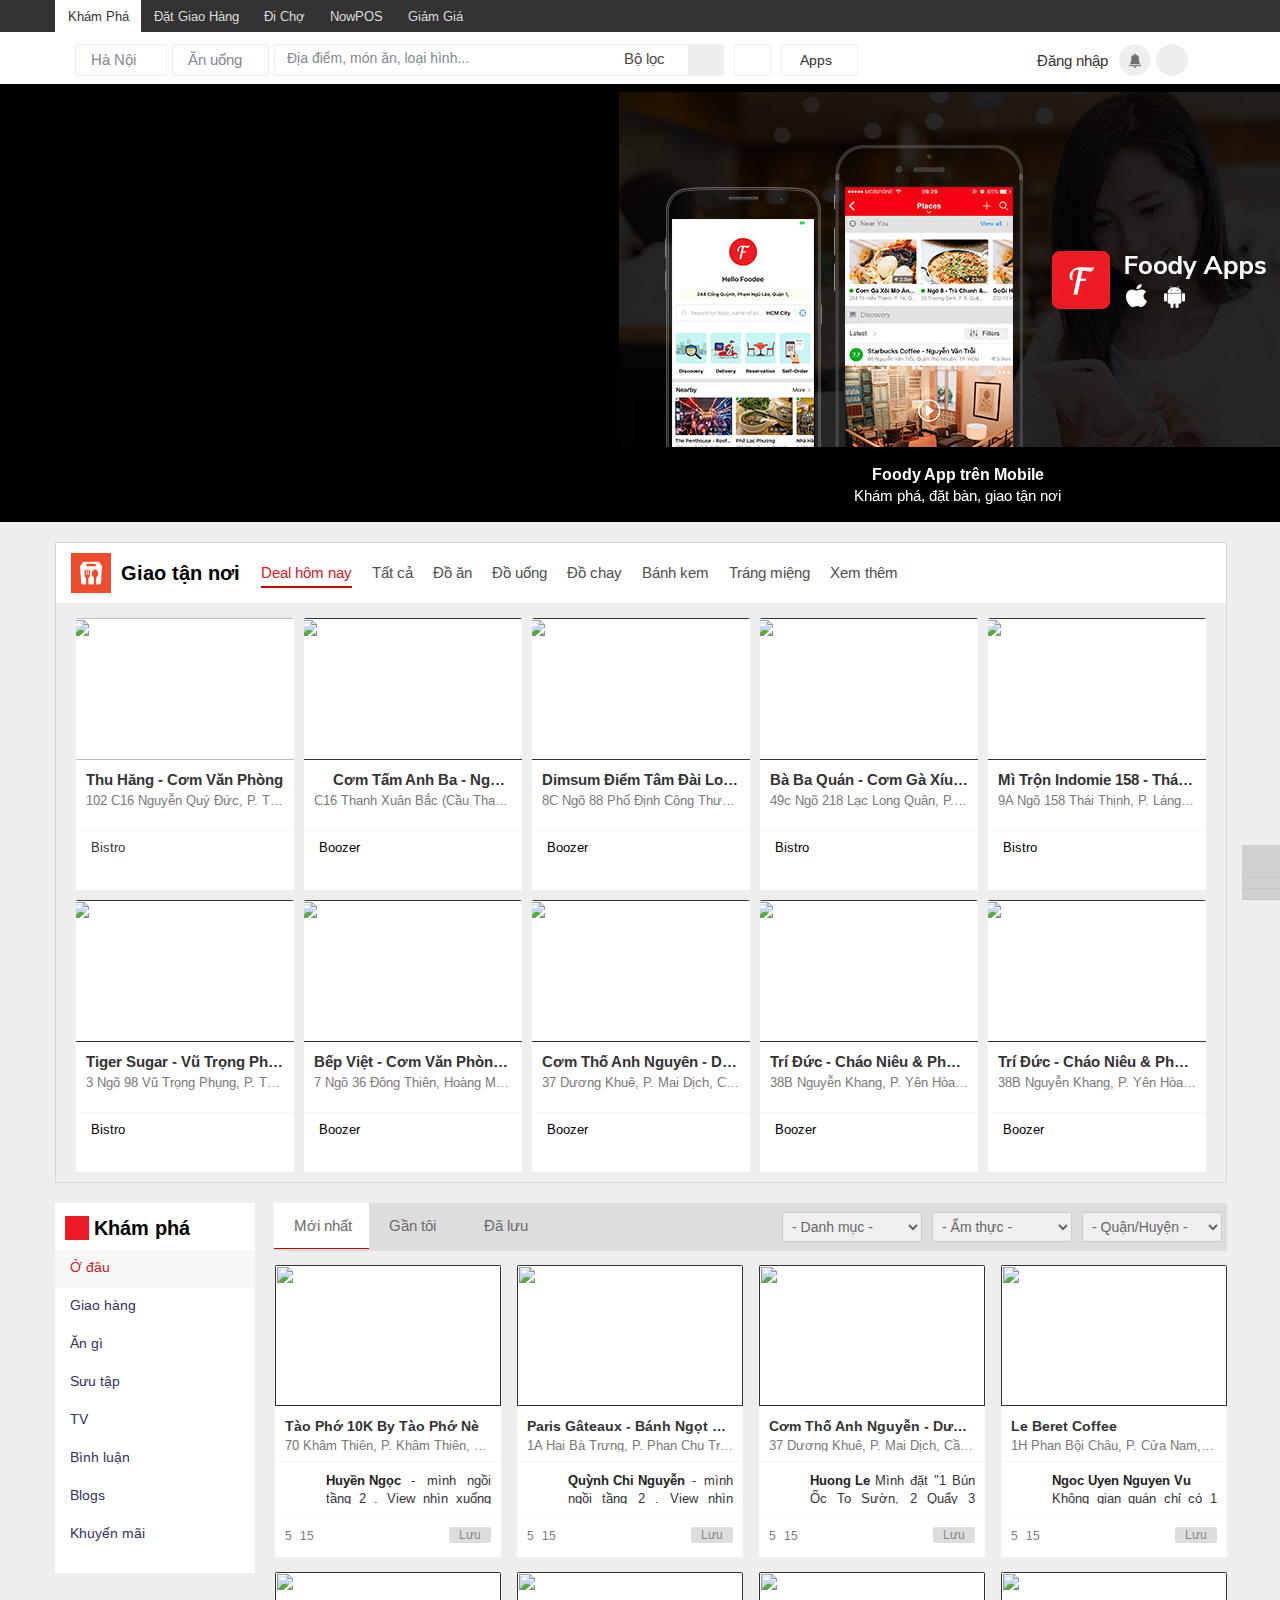
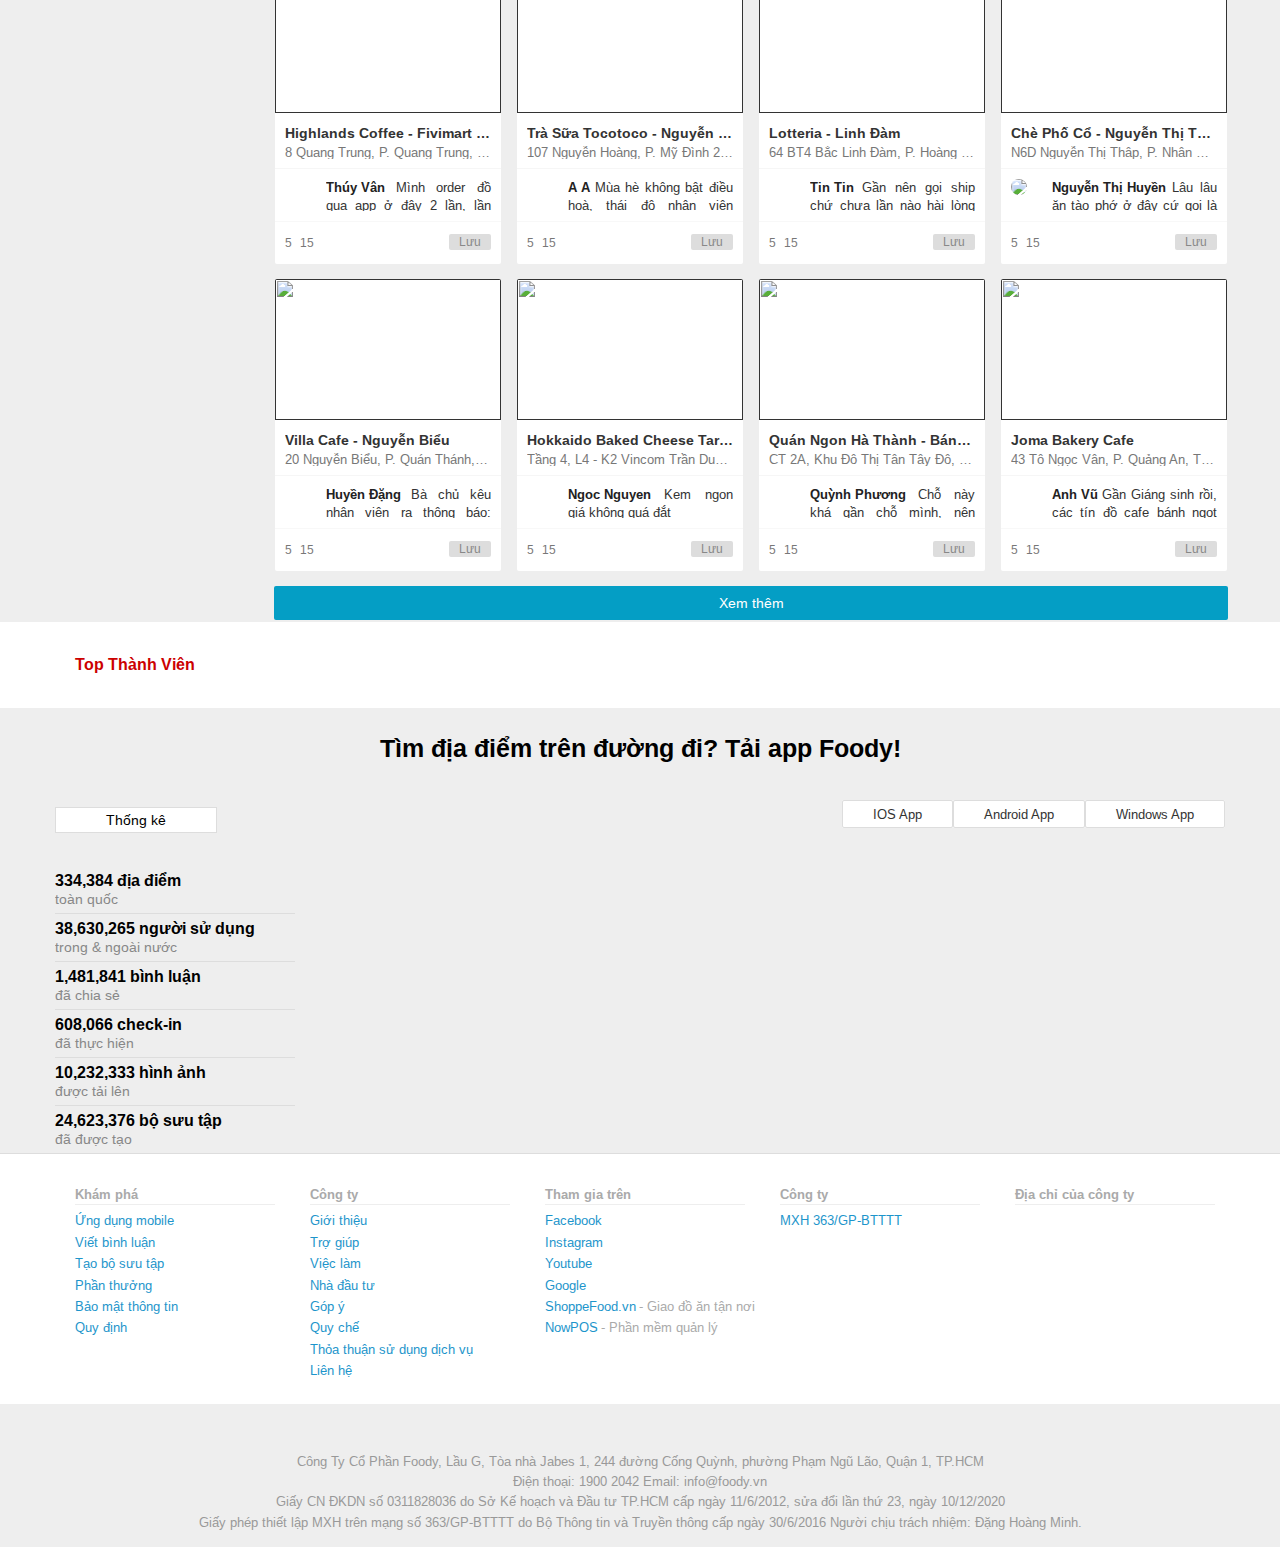
==== commit 86526cfe: "Saving to Gihub" ====
--- a/index.html
+++ b/index.html
@@ -119,12 +119,15 @@
                                 <i class="fa-solid fa-plus btn-add-icon"></i>
                             </a>
                         </div>
+
+                        <!-- Gio hàng -->
+
                         <!-- <div class="header-cart">
                             <li class="header-cart-content">
                                 <i class="fa-solid fa-cart-shopping header-cart-icon"></i>
                                 <i class="fa-solid fa-cart-shopping header-cart-icon"></i>
                             </li> -->
-                            <!-- Cart -->
+                        <!-- Cart -->
                         <div class="header__cart">
                             <div class="header__cart-wrap">
                                 <i class="fa-solid fa-cart-shopping header-cart-icon"></i>
@@ -159,6 +162,69 @@
                                             </div>
                                         </li>
                                         <li class="header__cart-item">
+                                            <img src="https://images.foody.vn/res/g75/743406/prof/s750x400/foody-upload-api-foody-mobile-kai-tea-jpg-180906103813.jpg"
+                                                alt="" class="header__cart-img">
+                                            <div class="header__cart-item-info">
+                                                <div class="header__cart-item-head">
+                                                    <h5 class="header__cart-item-name">Trà Sữa Kai Tea - Doãn Kế Thiện
+                                                    </h5>
+                                                    <div class="header__cart-item-price-wrap">
+                                                        <span class="header__cart-item-price">45.000</span>
+                                                        <span class="header__cart-item-multiply">x</span>
+                                                        <span class="header__cart-item-qnt">1</span>
+                                                    </div>
+                                                </div>
+                                                <div class="header__cart-item-body">
+                                                    <span class="header__cart-item-description">
+                                                        Coffee/Dessert
+                                                    </span>
+                                                    <div class="header__cart-item-remove">Xóa</div>
+                                                </div>
+                                            </div>
+                                        </li>
+                                        <li class="header__cart-item">
+                                            <img src="https://images.foody.vn/res/g75/743406/prof/s750x400/foody-upload-api-foody-mobile-kai-tea-jpg-180906103813.jpg"
+                                                alt="" class="header__cart-img">
+                                            <div class="header__cart-item-info">
+                                                <div class="header__cart-item-head">
+                                                    <h5 class="header__cart-item-name">Trà Sữa Kai Tea - Doãn Kế Thiện
+                                                    </h5>
+                                                    <div class="header__cart-item-price-wrap">
+                                                        <span class="header__cart-item-price">45.000</span>
+                                                        <span class="header__cart-item-multiply">x</span>
+                                                        <span class="header__cart-item-qnt">1</span>
+                                                    </div>
+                                                </div>
+                                                <div class="header__cart-item-body">
+                                                    <span class="header__cart-item-description">
+                                                        Coffee/Dessert
+                                                    </span>
+                                                    <div class="header__cart-item-remove">Xóa</div>
+                                                </div>
+                                            </div>
+                                        </li>
+                                        <li class="header__cart-item">
+                                            <img src="https://images.foody.vn/res/g75/743406/prof/s750x400/foody-upload-api-foody-mobile-kai-tea-jpg-180906103813.jpg"
+                                                alt="" class="header__cart-img">
+                                            <div class="header__cart-item-info">
+                                                <div class="header__cart-item-head">
+                                                    <h5 class="header__cart-item-name">Trà Sữa Kai Tea - Doãn Kế Thiện
+                                                    </h5>
+                                                    <div class="header__cart-item-price-wrap">
+                                                        <span class="header__cart-item-price">45.000</span>
+                                                        <span class="header__cart-item-multiply">x</span>
+                                                        <span class="header__cart-item-qnt">1</span>
+                                                    </div>
+                                                </div>
+                                                <div class="header__cart-item-body">
+                                                    <span class="header__cart-item-description">
+                                                        Coffee/Dessert
+                                                    </span>
+                                                    <div class="header__cart-item-remove">Xóa</div>
+                                                </div>
+                                            </div>
+                                        </li>
+                                        <li class="header__cart-item">
                                             <img src="https://images.foody.vn/res/g91/902408/prof/s750x400/foody-upload-api-foody-mobile-com-190405140510.jpg"
                                                 alt="" class="header__cart-img">
                                             <div class="header__cart-item-info">
@@ -282,8 +348,8 @@
                                     </ul>
                                     <div class="header__cart-view-cart btn btn--primary">
                                         <a target="_blank" href="http://127.0.0.1:5501/food_web/cart.html">
-                                        <span class="header__cart-view-text">Xem giỏ hàng</span>
-                                    </a>
+                                            <span class="header__cart-view-text">Xem giỏ hàng</span>
+                                        </a>
                                     </div>
                                 </div>
                             </div>
@@ -294,6 +360,7 @@
         </div>
         </div>
     </header>
+    <!--phan banner -->
     <div class="wrapper">
         <div class="home-banner">
             <div class="home-banner-container slick-slider">
@@ -315,6 +382,7 @@
             </div>
         </div>
     </div>
+    <!-- phan delivery -->
     <div class="wrapper">
         <div class="container">
             <div class="box-delivery">
@@ -326,7 +394,7 @@
                         <span class="avatar-title">Giao tận nơi</span>
                     </div>
                     <div class="nav-box">
-                        <ul class="nav-box-list" style="white-space: nowrap;" >
+                        <ul class="nav-box-list" style="white-space: nowrap;">
                             <li class="nav-box__item">
                                 <span class="nav-box__text nav-box-text__red"
                                     onclick="changeProductList('today', this)">Deal hôm nay</span>
@@ -349,96 +417,72 @@
                                     chay</span>
                                 <span class="underline"></span>
                             </li>
-                            <li class="nav-box__item">
+                            <li class="nav-box__item nav-box__item-four">
                                 <span class="nav-box__text" onclick="changeProductList('cream-cake', this)">Bánh
                                     kem</span>
                                 <span class="underline"></span>
                             </li>
-                            <li class="nav-box__item">
+                            <li class="nav-box__item nav-box__item-five">
                                 <span class="nav-box__text" onclick="changeProductList('dessert', this)">Tráng
                                     miệng</span>
                                 </a>
                             </li>
+                            <!-- phan xem them -->
                             <li class="nav-box__item nav-box-more">
                                 <span class="nav-box__text" onClick="hien()">Xem thêm</span>
                                 <i class="fa fa-angle-down btn-more-icon"></i>
-                            <ul class="dropdown-list">
-                                <li>
-                                    <a href="">
-                                        <span href="" class="dropdown-item">Homemade</span>
-                                    </a>
-                                </li>
-                                <li>
-                                    <a href="">
-                                        <span href="" class="dropdown-item">Vỉa hè</span>
-                                    </a>
-                                </li>
-                                <li>
-                                    <a href="">
-                                        <span href="" class="dropdown-item">Pizza/Burger</span>
-                                    </a>
-                                </li>
-                                <li>
-                                    <a href="">
-                                        <span href="" class="dropdown-item">Món gà</span>
-                                    </a>
-                                </li>
-                                <li>
-                                    <a href="">
-                                        <span href="" class="dropdown-item">Món lẩu</span>
-                                    </a>
-                                </li>
-                                <li>
-                                    <a href="">
-                                        <span href="" class="dropdown-item">Sushi</span>
-                                    </a>
-                                </li>
-                                <li>
-                                    <a href="">
-                                        <span href="" class="dropdown-item">Mì phở</sp>
-                                    </a>
-                                </li>
-                                <li>
-                                    <a href="">
-                                        <span href="" class="dropdown-item">Cơm hộp</span>
-                                    </a>
-                                </li>
-                            </ul>
+                                <ul class="dropdown-list">
+                                    <li>
+                                        <a href="">
+                                            <span href="" class="dropdown-item">Homemade</span>
+                                        </a>
+                                    </li>
+                                    <li>
+                                        <a href="">
+                                            <span href="" class="dropdown-item">Vỉa hè</span>
+                                        </a>
+                                    </li>
+                                    <li>
+                                        <a href="">
+                                            <span href="" class="dropdown-item">Pizza/Burger</span>
+                                        </a>
+                                    </li>
+                                    <li>
+                                        <a href="">
+                                            <span href="" class="dropdown-item">Món gà</span>
+                                        </a>
+                                    </li>
+                                    <li>
+                                        <a href="">
+                                            <span href="" class="dropdown-item">Món lẩu</span>
+                                        </a>
+                                    </li>
+                                    <li>
+                                        <a href="">
+                                            <span href="" class="dropdown-item">Sushi</span>
+                                        </a>
+                                    </li>
+                                    <li>
+                                        <a href="">
+                                            <span href="" class="dropdown-item">Mì phở</sp>
+                                        </a>
+                                    </li>
+                                    <li>
+                                        <a href="">
+                                            <span href="" class="dropdown-item">Cơm hộp</span>
+                                        </a>
+                                    </li>
+                                </ul>
                             </li>
                         </ul>
                     </div>
                 </div>
+                <!-- phan san pham delivery -->
                 <div id="today" class="menu-items">
                     <ul class="list-items">
-                        <li class="item">
-                            <div class="item-brand">
-                                <a target="_blank" href="http://127.0.0.1:5501/food_web/SFproduct.html"
-                                    class="avatar-item">
-                                    <img class="item-img"
-                                        src="https://images.foody.vn/res/g75/743406/prof/s750x400/foody-upload-api-foody-mobile-kai-tea-jpg-180906103813.jpg"
-                                        alt="">
-                                </a>
-                                <a target="_blank" href="http://127.0.0.1:5501/food_web/SFproduct.html">
-                                    <div style="display: flex; justify-content: space-between"
-                                        class="item-title limit-text">
-                                        <span
-                                            title="Đây là một trong những địa điểm được đánh giá tốt nhất trên hệ thống ShopeeFood"
-                                            class="item-quality"></span>
-                                        <span class="title-text limit-text item-quality-text">Trà Sữa Kai Tea - Doãn Kế
-                                            Thiện</span>
-                                    </div>
-                                    <div class="item-address limit-text">
-                                        6B Ngõ 105 Ngách 56 Doãn Kế Thiện, Cầu Giấy, Hà Nội
-                                    </div>
-                                </a>
-                            </div>
-                            <a target="_blank" href="http://127.0.0.1:5501/food_web/SFproduct.html">
-                                <div class="info-item">
-                                    <i class="fa fa-tag ng-hide info-item-icon"></i>
-                                    <label style="font-size: 13px" for="">Coffee/Dessert</label>
-                                </div>
-                            </a>
-                        </li>
+                        <!-- pham tung san pham cau delivery -->
+
+                        <!-- pham tung san pham cau delivery -->
                         <li class="item">
                             <div class="item-brand">
                                 <a target="_blank" href="http://127.0.0.1:5501/food_web/ShoppeFood.html"
@@ -463,7 +507,7 @@
                                 </div>
                             </a>
                         </li>
-
+                        <!-- pham tung san pham cau delivery -->
                         <li class="item">
                             <div class="item-brand">
                                 <a href="" class="avatar-item">
@@ -638,12 +682,34 @@
                                 <label style="font-size: 13px" for="">Boozer</label>
                             </div>
                         </li>
+                        <li class="item">
+                            <div class="item-brand">
+                                <a href="" class="avatar-item">
+                                    <img class="item-img"
+                                        src="https://images.foody.vn/res/g25/241564/prof/s750x400/foody-mobile-20-jpg-309-636004809264384661.jpg"
+                                        alt="">
+                                </a>
+                                <a href="">
+                                    <div class="item-title limit-text">
+                                        <span class="title-text limit-text">Trí Đức - Cháo Niêu & Phở Bún Miến</span>
+                                    </div>
+                                    <div class="item-address limit-text">
+                                        38B Nguyễn Khang, P. Yên Hòa, Cầu Giấy, Hà Nội
+                                    </div>
+                                </a>
+                            </div>
+                            <div class="info-item">
+                                <i class="fa fa-tag ng-hide info-item-icon"></i>
+                                <label style="font-size: 13px" for="">Boozer</label>
+                            </div>
+                        </li>
 
                     </ul>
                     <a href="" class="li-page">
                         <i class="li-page-icon fa fa-solid fa-chevron-right"></i>
                     </a>
                 </div>
+                <!-- danh muc all -->
                 <div id="all" class="menu-items">
                     <ul class="list-items">
                         <li class="item">
@@ -2039,6 +2105,7 @@
         <div class="home-page">
             <div class="container">
                 <div class="box-group discovery">
+                    <!-- phan kham pha ben trai -->
                     <div class="nav-left foody-toolbar">
                         <div class="toolbar-left">
                             <div class="header-toolbar-left">
@@ -2105,6 +2172,9 @@
                             </ul>
                         </div>
                     </div>
+
+                    <!-- phan header discovery -->
+
                     <div class="discovery-banner discovery-list-item">
                         <div class="RequestDiv">
                             <div class="discovery-banner-home">
@@ -2215,6 +2285,9 @@
                                     </div>
                                 </div>
                                 <div class="content-container clear-box">
+
+                                    <!-- phan san pham cua discovery -->
+
                                     <div class="content-item">
                                         <div class="content-avatar">
                                             <a href="">
@@ -2268,6 +2341,9 @@
                                             </a>
                                         </div>
                                     </div>
+
+                                    <!-- phan san pham cua discovery -->
+
                                     <div class="content-item">
                                         <div class="content-avatar">
                                             <a href="">
@@ -2861,6 +2937,7 @@
             </div>
         </div>
     </div>
+    <!-- phan top thanh vien -->
     <div class="top-friend-container">
         <div class="top-friend-user">
             <ul class="friend-user">
@@ -2870,7 +2947,9 @@
             </ul>
         </div>
     </div>
+
     <!-- footer -->
+
     <div class="footer-down-app-wrap">
         <div class="footer-down-app">
             <div class="footer-intro-app">Tìm địa điểm trên đường đi? Tải app Foody!</div>
@@ -2925,6 +3004,7 @@
         </div>
     </div>
     <div class="footer">
+        <!-- phan footer trên -->
         <div class="footer-container">
             <div class="footer-content">
                 <div class="footer-items-box">
@@ -3019,14 +3099,17 @@
                     </ul>
                 </div>
                 <div class="footer-items-box">
-                <p class="footer-title">Địa chỉ của công ty</p>
-                <iframe
-                    src="https://www.google.com/maps/embed?pb=!1m18!1m12!1m3!1d29795.76209813707!2d105.77840507910157!3d21.013861600000016!2m3!1f0!2f0!3f0!3m2!1i1024!2i768!4f13.1!3m3!1m2!1s0x3135ab624cd4fe1d%3A0x7adea9d51b6c8840!2sFoodyhanoi!5e0!3m2!1svi!2s!4v1659058302989!5m2!1svi!2s"
-                    width="200" height="150" style="border:0; float:left; margin-top: 4px;" allowfullscreen="" loading="lazy"
-                    referrerpolicy="no-referrer-when-downgrade"></iframe>
+                    <p class="footer-title">Địa chỉ của công ty</p>
+                    <iframe
+                        src="https://www.google.com/maps/embed?pb=!1m18!1m12!1m3!1d29795.76209813707!2d105.77840507910157!3d21.013861600000016!2m3!1f0!2f0!3f0!3m2!1i1024!2i768!4f13.1!3m3!1m2!1s0x3135ab624cd4fe1d%3A0x7adea9d51b6c8840!2sFoodyhanoi!5e0!3m2!1svi!2s!4v1659058302989!5m2!1svi!2s"
+                        width="200" height="150" style="border:0; float:left; margin-top: 4px;" allowfullscreen=""
+                        loading="lazy" referrerpolicy="no-referrer-when-downgrade"></iframe>
                 </div>
             </div>
         </div>
+
+        <!-- phần footer dưới -->
+
         <div class="footer-infomation">
             <span class="footer-infomation-text">
                 Công Ty Cổ Phần Foody, Lầu G, Tòa nhà Jabes 1, 244 đường Cống Quỳnh, phường Phạm Ngũ Lão, Quận 1, TP.HCM
@@ -3047,8 +3130,8 @@
     <div class="back-top">
         <ul>
             <li class="btn-back-top">
-                    <i class="fa fa-angle-up back-top-icon"></i>
-                    <label for="">Về đầu trang</label>
+                <i class="fa fa-angle-up back-top-icon"></i>
+                <label for="">Về đầu trang</label>
             </li>
             <li class="btn-down-app">
                 <a href="https://apps.apple.com/app/id570435154">
@@ -3080,16 +3163,16 @@
     </script>
     <!-- back-top -->
     <script>
-        $(document).ready(function(){
-            $(window).scroll(function(){
-                if ($(this).scrollTop()){
+        $(document).ready(function () {
+            $(window).scroll(function () {
+                if ($(this).scrollTop()) {
                     $('.back-top').fadeIn();
-                }else{
+                } else {
                     $('.back-top').fadeOut();
                 }
             });
-            $('.back-top').click(function(){
-                $('html, body').animate({scrollTop: 0}, 500);
+            $('.back-top').click(function () {
+                $('html, body').animate({ scrollTop: 0 }, 500);
             });
         });
     </script>
--- a/css/base.css
+++ b/css/base.css
@@ -149,89 +149,268 @@
 
 /* responsive */
 
-@media screen and (max-width: 1300px){
-    html{
-        width: 1200px!important;
-    }
-    .discovery-list-item {
-        max-width: 135px!important;
-        position: absolute!important;
-        margin-left: 188px!important;
-    }
+
+
+@media screen and (max-width: 420px){
+
+    *{
+        font-size: 10px!important;
+    }
+
+    .container{
+        width: 100%!important;
+        padding: 0!important;
+    }
+    .header-logo img{
+        width: 55px!important;
+        height: 20px!important;
+        margin-top: 2px;
+        margin-left: 14px!important;
+    }
+
+    .search-filter{
+        display: none !important;
+    }
+
+    .search-bar__top {
+        height: 25px;
+        margin-top: 13px !important;
+    }
+
+    .search-button {
+        height: 23px!important;
+    }
+
+    .search-icon{
+        padding-top: 2px!important;
+    }
+    .btn-select__city{
+        display: none !important;
+    }
+
+    .btn-select__category{
+        display: none !important;
+    }
+
+    .search-bar__top{
+        width: 200px!important;
+    }
+
+    .search-text{
+        display: none !important;
+    }
+
+    .menu-header{
+        /* display: none !important; */
+        border: none!important;
+        width: auto!important;
+        float: right!important;
+        margin-right: 20px!important;
+        margin-top: 14.5px!important;
+    }
+
+    .fa-bars{
+        font-size: 16px!important;
+    }
+
+    .header-apps{
+        display: none !important;
+    }
+
+    .menu-login__control{
+        float: left !important;
+        width: 30px!important;
+    }
+
+    .header__cart{
+        margin-top: 12.5px !important;
+        display: block!important;
+    }
+
+    .account-manage{
+        display: none !important;
+    }
+
+    .notificationCrl{
+        display: none!important;
+    }
+
+    .btn-add{
+        display: none!important;
+    }
+
+    .banner-item{
+        margin-left: 0!important;
+    }
+
     .home-banner{
-        width: 1200px!important;
-    }
-    .banner-item {
-        margin-left: 55px!important;
-    }
-} 
-
-@media screen and (max-width: 900px){
-    html{
-        width: 1200px!important;
-    }
-    .discovery-list-item {
-        max-width: 135px!important;
-        position: absolute!important;
-        margin-left: 188px!important;
-    }
-    .home-banner{
-        width: 1200px!important;
-    }
-    .banner-item {
-        margin-left: 55px!important;
-    }
-} 
-
- @media screen and (max-width: 850px){
-    html{
-        width: 1200px!important;
-    }
-    .discovery-list-item {
-        max-width: 135px!important;
-        position: absolute!important;
-        margin-left: 188px!important;
-    }
-    .home-banner{
-        width: 1200px!important;
-    }
-    .banner-item {
-        margin-left: 55px!important;
-    }
-}
-
-@media screen and (max-width: 420px){
-    html{
-        width: 1200px!important;
-    }
-    .discovery-list-item {
-        max-width: 135px!important;
-        position: absolute!important;
-        margin-left: 188px!important;
-    }
-    .home-banner{
-        width: 1200px!important;
-    }
-    .banner-item {
-        margin-left: 55px!important;
-    }
-}
-
-@media screen and (max-width: 400px){
-    html{
-        width: 1200px!important;
-    }
-    .discovery-list-item {
-        max-width: 135px!important;
-        position: absolute!important;
-        margin-left: 188px!important;
-    }
-    .home-banner{
-        width: 1200px!important;
-    }
-    .banner-item {
-        margin-left: 55px!important;
-    }
-
-}
-
+        height: 280px!important;
+    }
+    .slick-track{
+        width: 375px!important;
+        transform: translate3d(0px , 0px, 0px) !important;
+    }
+
+    .banner-item-img{
+        width: 100%!important;
+        margin-right: 200px!important;
+    }
+
+    .banner-item-img{
+        height: 205px!important;
+    }
+
+    .banner-caption{
+        width: 100%!important;
+    }
+    .banner-caption-name{
+        font-size: 10px!important;
+    }
+
+    .banner-caption__desc{
+        font-size: 10px!important;
+    }
+
+    .topbar{
+        display: none!important;
+        flex-direction: column!important;
+        text-align: center!important;
+    }
+
+    .header{
+        height: auto!important;
+    }
+
+    .box-delivery{
+        border: none!important;
+    }
+
+    .avatar-img{
+        width: 20px!important;
+        height: 20px!important;
+    }
+
+    .delivery-header{
+        height: 45px!important;
+        line-height: 48px!important;
+    }
+
+    .avatar-box{
+        width: 20px !important;
+    }
+
+    .avatar{
+        margin-right: 0px!important;
+        margin-top: 13px!important;
+    }
+
+    .avatar-title{
+        display: none !important;
+    }
+
+    .nav-box__item{
+        padding: 0 5px!important;
+        height: 40px!important;
+        text-align: center !important;
+    }
+
+    .nav-box__text{
+        padding-bottom: 2px!important;
+    }
+
+    .nav-box__item-four{
+        display: none!important;
+    }
+
+    .nav-box__item-five{
+        display: none!important;
+    }
+
+    .menu-items{
+        width: 375px!important;
+        padding-left: 0!important;
+    }
+
+    .item{
+        width: 181px!important;
+        height: 280px!important;
+    }
+
+    .li-page{
+        display: none!important;;
+    }
+
+    .toolbar-left{
+        display: none!important;
+    }
+
+    .discovery-banner-header {
+        float: right!important;
+        width: 375px!important;
+    }
+
+    .discovery-select{
+        display: none!important;
+    }
+
+    .discovery-banner-list{
+        height: 30px!important;
+    }
+
+    .discovery-banner-items{
+        width: auto!important;
+        line-height: 2.5px!important;
+    }
+
+    .content-container{
+        width: 963px!important;
+        margin-top: 0px!important;
+    }
+
+    .content-item{
+        float: right!important;
+        width: 176px!important;
+    }
+
+    .items-review{
+        display: flex!important;
+    }
+    .review-img{
+        width: 20px !important;
+        height: 20px !important;
+    }
+
+    .btn-load-more{
+        width: 100%!important;
+    }
+
+    .load-more{
+        display: none !important;
+    }
+
+    .footer-down-app-wrap{
+        display: none !important;
+    }
+
+    .footer-content{
+        display: none !important;
+        height: 0px !important;
+    }
+
+
+    .footer-container{
+        height: 0px !important;
+        display: none !important;
+    }
+
+    .footer-infomation{
+        background-color: #fff !important;
+    }
+
+    .header-cart-icon{
+        margin-top: 6px !important;
+        margin-left: 18px !important;
+        font-size: 15px !important;
+    }
+}
+
--- a/css/cart.css
+++ b/css/cart.css
@@ -378,7 +378,6 @@
 }
 
 .item-image{
-    background-image: url(https://cdn.abphotos.link/photos/resized/320x/73-1574399953-myohui.png);
     max-width: 80px;
     background-position: 50%;
     background-size: contain;
@@ -551,4 +550,4 @@
     border-radius: 2px;
     width: 13.125rem;
     background: #ee4d2d;
-}+}
